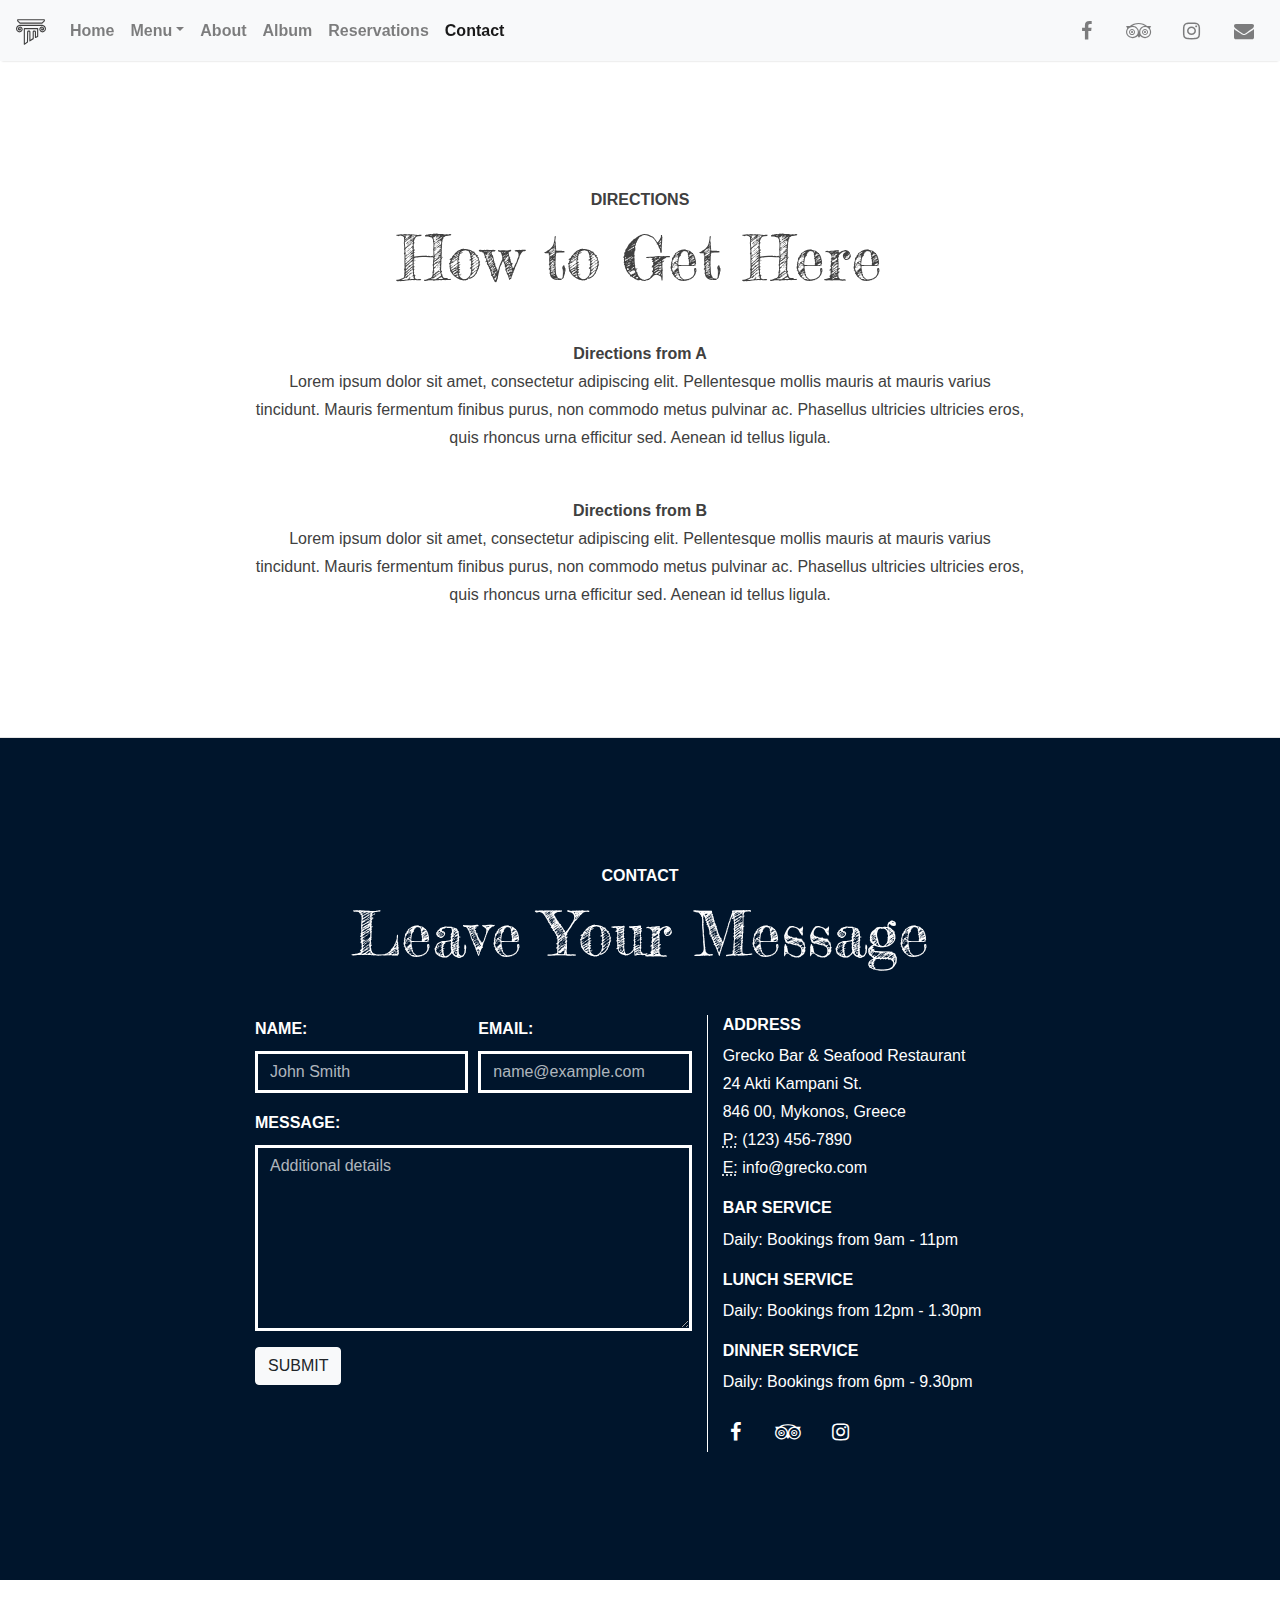
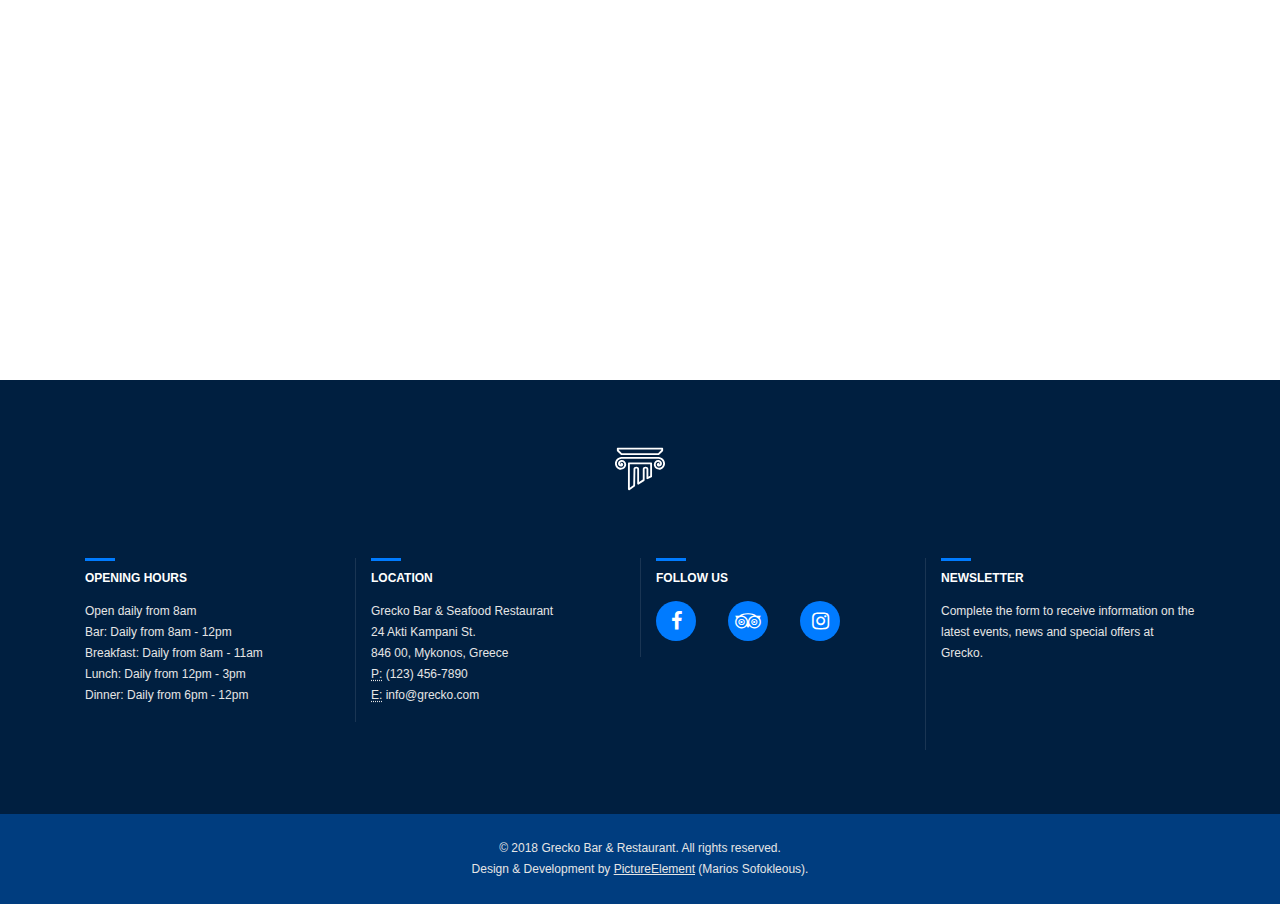
==== docs/pages/contact.html @ eccb52d0 "Sundar | UI" ====
<!doctype html><html lang="en"><head><meta charset="utf-8"><meta name="viewport" content="width=device-width,initial-scale=1,shrink-to-fit=no"><title>Grecko Bar &amp; Restaurant | Free Bootstrap Website Template</title><link rel="manifest" href="../manifest.json"><style>@charset "UTF-8";.animated{-webkit-animation-duration:1s;animation-duration:1s;-webkit-animation-fill-mode:both;animation-fill-mode:both}@-webkit-keyframes pulse{from{-webkit-transform:scale3d(1,1,1);transform:scale3d(1,1,1)}50%{-webkit-transform:scale3d(1.05,1.05,1.05);transform:scale3d(1.05,1.05,1.05)}to{-webkit-transform:scale3d(1,1,1);transform:scale3d(1,1,1)}}@keyframes pulse{from{-webkit-transform:scale3d(1,1,1);transform:scale3d(1,1,1)}50%{-webkit-transform:scale3d(1.05,1.05,1.05);transform:scale3d(1.05,1.05,1.05)}to{-webkit-transform:scale3d(1,1,1);transform:scale3d(1,1,1)}}.pulse{-webkit-animation-name:pulse;animation-name:pulse}:root{--blue:#007bff;--indigo:#6610f2;--purple:#6f42c1;--pink:#e83e8c;--red:#dc3545;--orange:#fd7e14;--yellow:#ffc107;--green:#28a745;--teal:#20c997;--cyan:#17a2b8;--white:#fff;--gray:#6c757d;--gray-dark:#343a40;--primary:#007bff;--secondary:#6c757d;--success:#28a745;--info:#17a2b8;--warning:#ffc107;--danger:#dc3545;--light:#f8f9fa;--dark:#343a40;--breakpoint-xs:0;--breakpoint-sm:576px;--breakpoint-md:768px;--breakpoint-lg:992px;--breakpoint-xl:1200px;--font-family-sans-serif:-apple-system,BlinkMacSystemFont,"Segoe UI",Roboto,"Helvetica Neue",Arial,sans-serif,"Apple Color Emoji","Segoe UI Emoji","Segoe UI Symbol";--font-family-monospace:SFMono-Regular,Menlo,Monaco,Consolas,"Liberation Mono","Courier New",monospace}*,::after,::before{box-sizing:border-box}html{font-family:sans-serif;line-height:1.15;-webkit-text-size-adjust:100%;-ms-text-size-adjust:100%;-ms-overflow-style:scrollbar}header,main,nav{display:block}body{margin:0;font-family:-apple-system,BlinkMacSystemFont,"Segoe UI",Roboto,"Helvetica Neue",Arial,sans-serif,"Apple Color Emoji","Segoe UI Emoji","Segoe UI Symbol";font-size:1rem;font-weight:400;line-height:1.5;color:#212529;text-align:left;background-color:#fff}hr{box-sizing:content-box;height:0;overflow:visible}h1,h2,h6{margin-top:0;margin-bottom:.5rem}address{margin-bottom:1rem;font-style:normal;line-height:inherit}dl,ul{margin-top:0;margin-bottom:1rem}dt{font-weight:700}dd{margin-bottom:.5rem;margin-left:0}a{color:#007bff;text-decoration:none;background-color:transparent;-webkit-text-decoration-skip:objects}img{vertical-align:middle;border-style:none}label{display:inline-block;margin-bottom:.5rem}button{border-radius:0}button,input{margin:0;font-family:inherit;font-size:inherit;line-height:inherit}button,input{overflow:visible}button{text-transform:none}button,html [type=button]{-webkit-appearance:button}[type=button]::-moz-focus-inner,button::-moz-focus-inner{padding:0;border-style:none}::-webkit-file-upload-button{font:inherit;-webkit-appearance:button}h1,h2,h6{margin-bottom:.5rem;font-family:inherit;font-weight:500;line-height:1.2;color:inherit}h1{font-size:2.5rem}h2{font-size:2rem}h6{font-size:1rem}hr{margin-top:1rem;margin-bottom:1rem;border:0;border-top:1px solid rgba(0,0,0,.1)}.container{width:100%;padding-right:15px;padding-left:15px;margin-right:auto;margin-left:auto}@media (min-width:576px){.container{max-width:540px}}@media (min-width:768px){.container{max-width:720px}}@media (min-width:992px){.container{max-width:960px}}@media (min-width:1200px){.container{max-width:1140px}}.container-fluid{width:100%;padding-right:15px;padding-left:15px;margin-right:auto;margin-left:auto}.row{display:-webkit-box;display:-ms-flexbox;display:flex;-ms-flex-wrap:wrap;flex-wrap:wrap;margin-right:-15px;margin-left:-15px}.col-md-5,.col-md-6,.col-md-7{position:relative;width:100%;min-height:1px;padding-right:15px;padding-left:15px}@media (min-width:768px){.col-md-5{-webkit-box-flex:0;-ms-flex:0 0 41.666667%;flex:0 0 41.666667%;max-width:41.666667%}.col-md-6{-webkit-box-flex:0;-ms-flex:0 0 50%;flex:0 0 50%;max-width:50%}.col-md-7{-webkit-box-flex:0;-ms-flex:0 0 58.333333%;flex:0 0 58.333333%;max-width:58.333333%}}.form-control{display:block;width:100%;padding:.375rem .75rem;font-size:1rem;line-height:1.5;color:#495057;background-color:#fff;background-clip:padding-box;border:1px solid #ced4da;border-radius:.25rem}.form-control::-ms-expand{background-color:transparent;border:0}.form-control::-webkit-input-placeholder{color:#6c757d;opacity:1}.form-control::-moz-placeholder{color:#6c757d;opacity:1}.form-control:-ms-input-placeholder{color:#6c757d;opacity:1}.form-control::-ms-input-placeholder{color:#6c757d;opacity:1}.form-group{margin-bottom:1rem}.form-row{display:-webkit-box;display:-ms-flexbox;display:flex;-ms-flex-wrap:wrap;flex-wrap:wrap;margin-right:-5px;margin-left:-5px}.form-row>[class*=col-]{padding-right:5px;padding-left:5px}.collapse{display:none}.dropdown{position:relative}.dropdown-toggle::after{display:inline-block;width:0;height:0;margin-left:.255em;vertical-align:.255em;content:"";border-top:.3em solid;border-right:.3em solid transparent;border-bottom:0;border-left:.3em solid transparent}.dropdown-menu{position:absolute;top:100%;left:0;z-index:1000;display:none;float:left;min-width:10rem;padding:.5rem 0;margin:.125rem 0 0;font-size:1rem;color:#212529;text-align:left;list-style:none;background-color:#fff;background-clip:padding-box;border:1px solid rgba(0,0,0,.15);border-radius:.25rem}.dropdown-item{display:block;width:100%;padding:.25rem 1.5rem;clear:both;font-weight:400;color:#212529;text-align:inherit;white-space:nowrap;background-color:transparent;border:0}.nav-link{display:block;padding:.5rem 1rem}.navbar{position:relative;display:-webkit-box;display:-ms-flexbox;display:flex;-ms-flex-wrap:wrap;flex-wrap:wrap;-webkit-box-align:center;-ms-flex-align:center;align-items:center;-webkit-box-pack:justify;-ms-flex-pack:justify;justify-content:space-between;padding:.5rem 1rem}.navbar-brand{display:inline-block;padding-top:.3125rem;padding-bottom:.3125rem;margin-right:1rem;font-size:1.25rem;line-height:inherit;white-space:nowrap}.navbar-nav{display:-webkit-box;display:-ms-flexbox;display:flex;-webkit-box-orient:vertical;-webkit-box-direction:normal;-ms-flex-direction:column;flex-direction:column;padding-left:0;margin-bottom:0;list-style:none}.navbar-nav .nav-link{padding-right:0;padding-left:0}.navbar-nav .dropdown-menu{position:static;float:none}.navbar-collapse{-ms-flex-preferred-size:100%;flex-basis:100%;-webkit-box-flex:1;-ms-flex-positive:1;flex-grow:1;-webkit-box-align:center;-ms-flex-align:center;align-items:center}.navbar-toggler{padding:.25rem .75rem;font-size:1.25rem;line-height:1;background-color:transparent;border:1px solid transparent;border-radius:.25rem}.navbar-toggler-icon{display:inline-block;width:1.5em;height:1.5em;vertical-align:middle;content:"";background:no-repeat center center;background-size:100% 100%}@media (min-width:992px){.navbar-expand-lg{-webkit-box-orient:horizontal;-webkit-box-direction:normal;-ms-flex-flow:row nowrap;flex-flow:row nowrap;-webkit-box-pack:start;-ms-flex-pack:start;justify-content:flex-start}.navbar-expand-lg .navbar-nav{-webkit-box-orient:horizontal;-webkit-box-direction:normal;-ms-flex-direction:row;flex-direction:row}.navbar-expand-lg .navbar-nav .dropdown-menu{position:absolute}.navbar-expand-lg .navbar-nav .nav-link{padding-right:.5rem;padding-left:.5rem}.navbar-expand-lg .navbar-collapse{display:-webkit-box!important;display:-ms-flexbox!important;display:flex!important;-ms-flex-preferred-size:auto;flex-basis:auto}.navbar-expand-lg .navbar-toggler{display:none}}.navbar-light .navbar-brand{color:rgba(0,0,0,.9)}.navbar-light .navbar-nav .nav-link{color:rgba(0,0,0,.5)}.navbar-light .navbar-nav .active>.nav-link{color:rgba(0,0,0,.9)}.navbar-light .navbar-toggler{color:rgba(0,0,0,.5);border-color:rgba(0,0,0,.1)}.navbar-light .navbar-toggler-icon{background-image:url("data:image/svg+xml;charset=utf8,%3Csvg viewBox='0 0 30 30' xmlns='http://www.w3.org/2000/svg'%3E%3Cpath stroke='rgba(0, 0, 0, 0.5)' stroke-width='2' stroke-linecap='round' stroke-miterlimit='10' d='M4 7h22M4 15h22M4 23h22'/%3E%3C/svg%3E")}.bg-light{background-color:#f8f9fa!important}.fixed-top{position:fixed;top:0;right:0;left:0;z-index:1030}.sr-only{position:absolute;width:1px;height:1px;padding:0;overflow:hidden;clip:rect(0,0,0,0);white-space:nowrap;-webkit-clip-path:inset(50%);clip-path:inset(50%);border:0}.mb-0{margin-bottom:0!important}.mr-2{margin-right:.5rem!important}.ml-auto{margin-left:auto!important}.text-center{text-align:center!important}@media (min-width:992px){.text-lg-left{text-align:left!important}}html{font-size:1rem}body{font-size:1rem;color:#404040;line-height:1.75;font-family:-apple-system,BlinkMacSystemFont,"Segoe UI",Roboto,Oxygen-Sans,Ubuntu,Cantarell,"Helvetica Neue",sans-serif;font-weight:400;padding-top:62px}label{font-weight:700}input{border-radius:0!important}a{color:inherit}.back-to-top{display:none;position:fixed;z-index:1;bottom:0;right:0;margin:0 auto;width:40px;height:40px;background-color:#007bff;opacity:.5;text-align:center;line-height:40px}.back-to-top i{color:#fff;font-size:20px}.special-title-1{margin-bottom:.8rem;font-size:1rem;font-weight:700}.special-title-2{font-family:'Fredericka the Great',cursive;margin-bottom:2.8rem;font-size:2.8rem}.navbar{box-shadow:0 2px 2px -2px rgba(0,0,0,.2)}.dropdown-item,.nav-link{font-weight:700}.dark-overlay::after{content:' ';width:100%;height:100%;background:#000;opacity:.3;position:absolute;left:0;top:0}.nav-social{display:inline-block;width:40px;height:40px;line-height:43px}.nav-social i{font-size:20px;color:rgba(0,0,0,.5)}.contact-directions{text-align:center;padding-top:8rem;padding-bottom:8rem;max-width:50em}.contact-directions>dl>dt:nth-child(3){margin-top:2.8rem}.contact-horizontal-rule{margin-top:0;margin-bottom:0}.contact-information-wrapper{overflow:hidden;position:relative;background-color:#001f40}.contact-information-wrapper-bg{position:absolute;top:0;left:0;min-width:100%;object-fit:cover;height:100%}.contact-information{position:relative;z-index:1;color:#fff;max-width:50em;margin-top:0;padding-top:8rem;padding-bottom:8rem}.contact-form label{color:#fff}.contact-form input{background:0 0!important;border:3px solid #fff!important;color:rgba(255,255,255,1)}.contact-details{border:none;margin-top:2.8rem}.contact-details h6{font-weight:700}.navbar-brand.animated{animation-duration:2s;animation-iteration-count:infinite}@media (min-width:768px){.contact-details{margin-top:0}.contact-details{border-left:1px solid rgba(255,255,255,1)}.special-title-2{font-size:3.8rem}}</style><link rel="preload" href="https://cdnjs.cloudflare.com/ajax/libs/font-awesome/4.7.0/css/font-awesome.min.css" as="style" onload="this.onload=null;this.rel='stylesheet'"><noscript><link rel="stylesheet" href="https://cdnjs.cloudflare.com/ajax/libs/font-awesome/4.7.0/css/font-awesome.min.css"></noscript><link href="https://fonts.googleapis.com/css?family=Fredericka+the+Great" rel="preload" as="style" onload="this.onload=null;this.rel='stylesheet'"><noscript><link href="https://fonts.googleapis.com/css?family=Fredericka+the+Great" rel="stylesheet"></noscript><link rel="preload" href="../css/purestyles.css" as="style" onload="this.onload=null;this.rel='stylesheet'"><noscript><link rel="stylesheet" href="../css/purestyles.css"></noscript><script>!function(n){"use strict";n.loadCSS||(n.loadCSS=function(){});var o=loadCSS.relpreload={};if(o.support=function(){var e;try{e=n.document.createElement("link").relList.supports("preload")}catch(t){e=!1}return function(){return e}}(),o.bindMediaToggle=function(t){var e=t.media||"all";function a(){t.media=e}t.addEventListener?t.addEventListener("load",a):t.attachEvent&&t.attachEvent("onload",a),setTimeout(function(){t.rel="stylesheet",t.media="only x"}),setTimeout(a,3e3)},o.poly=function(){if(!o.support())for(var t=n.document.getElementsByTagName("link"),e=0;e<t.length;e++){var a=t[e];"preload"!==a.rel||"style"!==a.getAttribute("as")||a.getAttribute("data-loadcss")||(a.setAttribute("data-loadcss",!0),o.bindMediaToggle(a))}},!o.support()){o.poly();var t=n.setInterval(o.poly,500);n.addEventListener?n.addEventListener("load",function(){o.poly(),n.clearInterval(t)}):n.attachEvent&&n.attachEvent("onload",function(){o.poly(),n.clearInterval(t)})}"undefined"!=typeof exports?exports.loadCSS=loadCSS:n.loadCSS=loadCSS}("undefined"!=typeof global?global:this);</script></head><body id="top"><header><nav class="navbar navbar-expand-lg navbar-light bg-light fixed-top"><a class="navbar-brand animated pulse" href="../index.html"><img src="../media/brand/logo-dark.svg" width="30" height="30" alt="Logo"> </a><button class="navbar-toggler" type="button" data-toggle="collapse" data-target="#navbarNav" aria-controls="navbarNav" aria-expanded="false" aria-label="Toggle navigation"><span class="navbar-toggler-icon"></span></button><div class="collapse navbar-collapse text-center" id="navbarNav"><ul class="navbar-nav"><li class="nav-item"><a class="nav-link" href="../index.html">Home <span class="sr-only">(current)</span></a></li><li class="nav-item dropdown"><a class="nav-link dropdown-toggle" href="food.html" id="navbarDropdown" role="button" data-toggle="dropdown" aria-haspopup="true" aria-expanded="false">Menu</a><div class="dropdown-menu text-center text-lg-left" aria-labelledby="navbarDropdown"><a class="dropdown-item" href="food.html">Food</a> <a class="dropdown-item" href="desserts.html">Desserts</a> <a class="dropdown-item" href="drinks.html">Drinks</a></div></li><li class="nav-item"><a class="nav-link" href="about.html">About</a></li><li class="nav-item"><a class="nav-link" href="album.html">Album</a></li><li class="nav-item"><a class="nav-link" href="reservations.html">Reservations</a></li><li class="nav-item active"><a class="nav-link" href="contact.html">Contact</a></li></ul><div class="ml-auto"><a class="nav-social mr-2" href="https://github.com/PictureElement"><i class="fa fa-facebook" aria-hidden="true"></i></a> <a class="nav-social mr-2" href="https://github.com/PictureElement"><i class="fa fa-tripadvisor" aria-hidden="true"></i></a> <a class="nav-social mr-2" href="https://github.com/PictureElement"><i class="fa fa-instagram" aria-hidden="true"></i></a> <a class="nav-social" href="https://github.com/PictureElement"><i class="fa fa-envelope" aria-hidden="true"></i></a></div></div></nav></header><main><div class="contact-directions container"><h1 id="title-1-directions" class="special-title-1">DIRECTIONS</h1><h2 id="title-2-directions" class="special-title-2">How to Get Here</h2><dl id="description" class="mb-0"><dt>Directions from A</dt><dd class="mb-0">Lorem ipsum dolor sit amet, consectetur adipiscing elit. Pellentesque mollis mauris at mauris varius tincidunt. Mauris fermentum finibus purus, non commodo metus pulvinar ac. Phasellus ultricies ultricies eros, quis rhoncus urna efficitur sed. Aenean id tellus ligula.</dd><dt>Directions from B</dt><dd class="mb-0">Lorem ipsum dolor sit amet, consectetur adipiscing elit. Pellentesque mollis mauris at mauris varius tincidunt. Mauris fermentum finibus purus, non commodo metus pulvinar ac. Phasellus ultricies ultricies eros, quis rhoncus urna efficitur sed. Aenean id tellus ligula.</dd></dl></div><hr class="contact-horizontal-rule"><div class="container-fluid contact-information-wrapper dark-overlay"><img sizes="(max-width: 2560px) 100vw, 2560px" srcset="https://res.cloudinary.com/pictureelement/image/upload/q_auto,f_auto,c_scale,w_320/v1535898673/website-template-3/cover-wooden-texture.jpg 320w, https://res.cloudinary.com/pictureelement/image/upload/q_auto,f_auto,c_scale,w_541/v1535898673/website-template-3/cover-wooden-texture.jpg 541w, https://res.cloudinary.com/pictureelement/image/upload/q_auto,f_auto,c_scale,w_700/v1535898673/website-template-3/cover-wooden-texture.jpg 700w, https://res.cloudinary.com/pictureelement/image/upload/q_auto,f_auto,c_scale,w_833/v1535898673/website-template-3/cover-wooden-texture.jpg 833w, https://res.cloudinary.com/pictureelement/image/upload/q_auto,f_auto,c_scale,w_940/v1535898673/website-template-3/cover-wooden-texture.jpg 940w, https://res.cloudinary.com/pictureelement/image/upload/q_auto,f_auto,c_scale,w_1036/v1535898673/website-template-3/cover-wooden-texture.jpg 1036w, https://res.cloudinary.com/pictureelement/image/upload/q_auto,f_auto,c_scale,w_1115/v1535898673/website-template-3/cover-wooden-texture.jpg 1115w, https://res.cloudinary.com/pictureelement/image/upload/q_auto,f_auto,c_scale,w_1194/v1535898673/website-template-3/cover-wooden-texture.jpg 1194w, https://res.cloudinary.com/pictureelement/image/upload/q_auto,f_auto,c_scale,w_1273/v1535898673/website-template-3/cover-wooden-texture.jpg 1273w, https://res.cloudinary.com/pictureelement/image/upload/q_auto,f_auto,c_scale,w_1340/v1535898673/website-template-3/cover-wooden-texture.jpg 1340w, https://res.cloudinary.com/pictureelement/image/upload/q_auto,f_auto,c_scale,w_1408/v1535898673/website-template-3/cover-wooden-texture.jpg 1408w, https://res.cloudinary.com/pictureelement/image/upload/q_auto,f_auto,c_scale,w_1473/v1535898673/website-template-3/cover-wooden-texture.jpg 1473w, https://res.cloudinary.com/pictureelement/image/upload/q_auto,f_auto,c_scale,w_1534/v1535898673/website-template-3/cover-wooden-texture.jpg 1534w, https://res.cloudinary.com/pictureelement/image/upload/q_auto,f_auto,c_scale,w_1594/v1535898673/website-template-3/cover-wooden-texture.jpg 1594w, https://res.cloudinary.com/pictureelement/image/upload/q_auto,f_auto,c_scale,w_1647/v1535898673/website-template-3/cover-wooden-texture.jpg 1647w, https://res.cloudinary.com/pictureelement/image/upload/q_auto,f_auto,c_scale,w_1708/v1535898673/website-template-3/cover-wooden-texture.jpg 1708w, https://res.cloudinary.com/pictureelement/image/upload/q_auto,f_auto,c_scale,w_1762/v1535898673/website-template-3/cover-wooden-texture.jpg 1762w, https://res.cloudinary.com/pictureelement/image/upload/q_auto,f_auto,c_scale,w_1812/v1535898673/website-template-3/cover-wooden-texture.jpg 1812w, https://res.cloudinary.com/pictureelement/image/upload/q_auto,f_auto,c_scale,w_1863/v1535898673/website-template-3/cover-wooden-texture.jpg 1863w, https://res.cloudinary.com/pictureelement/image/upload/q_auto,f_auto,c_scale,w_1913/v1535898673/website-template-3/cover-wooden-texture.jpg 1913w, https://res.cloudinary.com/pictureelement/image/upload/q_auto,f_auto,c_scale,w_1963/v1535898673/website-template-3/cover-wooden-texture.jpg 1963w, https://res.cloudinary.com/pictureelement/image/upload/q_auto,f_auto,c_scale,w_2011/v1535898673/website-template-3/cover-wooden-texture.jpg 2011w, https://res.cloudinary.com/pictureelement/image/upload/q_auto,f_auto,c_scale,w_2060/v1535898673/website-template-3/cover-wooden-texture.jpg 2060w, https://res.cloudinary.com/pictureelement/image/upload/q_auto,f_auto,c_scale,w_2111/v1535898673/website-template-3/cover-wooden-texture.jpg 2111w, https://res.cloudinary.com/pictureelement/image/upload/q_auto,f_auto,c_scale,w_2156/v1535898673/website-template-3/cover-wooden-texture.jpg 2156w, https://res.cloudinary.com/pictureelement/image/upload/q_auto,f_auto,c_scale,w_2199/v1535898673/website-template-3/cover-wooden-texture.jpg 2199w, https://res.cloudinary.com/pictureelement/image/upload/q_auto,f_auto,c_scale,w_2240/v1535898673/website-template-3/cover-wooden-texture.jpg 2240w, https://res.cloudinary.com/pictureelement/image/upload/q_auto,f_auto,c_scale,w_2282/v1535898673/website-template-3/cover-wooden-texture.jpg 2282w, https://res.cloudinary.com/pictureelement/image/upload/q_auto,f_auto,c_scale,w_2330/v1535898673/website-template-3/cover-wooden-texture.jpg 2330w, https://res.cloudinary.com/pictureelement/image/upload/q_auto,f_auto,c_scale,w_2373/v1535898673/website-template-3/cover-wooden-texture.jpg 2373w, https://res.cloudinary.com/pictureelement/image/upload/q_auto,f_auto,c_scale,w_2420/v1535898673/website-template-3/cover-wooden-texture.jpg 2420w, https://res.cloudinary.com/pictureelement/image/upload/q_auto,f_auto,c_scale,w_2465/v1535898673/website-template-3/cover-wooden-texture.jpg 2465w, https://res.cloudinary.com/pictureelement/image/upload/q_auto,f_auto,c_scale,w_2504/v1535898673/website-template-3/cover-wooden-texture.jpg 2504w, https://res.cloudinary.com/pictureelement/image/upload/q_auto,f_auto,c_scale,w_2550/v1535898673/website-template-3/cover-wooden-texture.jpg 2550w, https://res.cloudinary.com/pictureelement/image/upload/q_auto,f_auto,c_scale,w_2557/v1535898673/website-template-3/cover-wooden-texture.jpg 2557w, https://res.cloudinary.com/pictureelement/image/upload/q_auto,f_auto,c_scale,w_2560/v1535898673/website-template-3/cover-wooden-texture.jpg 2560w" src="https://res.cloudinary.com/pictureelement/image/upload/q_auto,f_auto,c_scale,w_2560/v1535898673/website-template-3/cover-wooden-texture.jpg" alt="" class="contact-information-wrapper-bg"><div class="contact-information container"><h1 class="special-title-1 text-center">CONTACT</h1><h2 class="special-title-2 text-center">Leave Your Message</h2><div class="row"><div class="col-md-7 contact-form"><form><div class="form-row"><div class="form-group col-md-6"><label for="inputName">NAME:</label> <input type="text" class="form-control" id="inputName" placeholder="John Smith"></div><div class="form-group col-md-6"><label for="inputEmail">EMAIL:</label> <input type="email" class="form-control" id="inputEmail" placeholder="name@example.com"></div></div><div class="form-group"><label for="inputTextarea">MESSAGE:</label> <textarea class="form-control" id="inputTextarea" rows="7" placeholder="Additional details"></textarea></div><button type="submit" class="btn btn-light">SUBMIT</button></form></div><div class="contact-details col-md-5"><div class="address"><h6>ADDRESS</h6><address>Grecko Bar &amp; Seafood Restaurant<br>24 Akti Kampani St.<br>846 00, Mykonos, Greece<br><abbr title="Phone">P:</abbr> (123) 456-7890<br><abbr title="Email">E:</abbr> info@grecko.com</address></div><div class="opening-hours"><h6>BAR SERVICE</h6><p>Daily: Bookings from 9am - 11pm</p><h6>LUNCH SERVICE</h6><p>Daily: Bookings from 12pm - 1.30pm</p><h6>DINNER SERVICE</h6><p>Daily: Bookings from 6pm - 9.30pm</p></div><div class="connect"><a class="contact-social mr-2" href="https://github.com/PictureElement" aria-label="facebook"><i class="fa fa-fw fa-facebook" aria-hidden="true"></i></a> <a class="contact-social mr-2" href="https://github.com/PictureElement" aria-label="tripadvisor"><i class="fa fa-fw fa-tripadvisor" aria-hidden="true"></i></a> <a class="contact-social" href="https://github.com/PictureElement" aria-label="instagram"><i class="fa fa-fw fa-instagram" aria-hidden="true"></i></a></div></div></div></div></div><div id="googleMapContainer" class="homepage-google-map"><iframe title="Our location on Google My Maps" class="google-map" src="https://www.google.com/maps/d/embed?mid=1YihUagJV98aTSoPRpalSyqRjTVhaFv5E&hl=en"></iframe></div></main><footer class="page-footer"><div class="container"><a class="navbar-brand animated pulse d-block text-center m-0 p-0" href="#"><img src="../media/brand/logo-light.svg" width="50" height="50" alt="Logo"></a><div class="row"><div class="col-md-3"><h5 class="page-footer-title">OPENING HOURS</h5><p class="mb-0">Open daily from 8am</p><p class="mb-0">Bar: Daily from 8am - 12pm</p><p class="mb-0">Breakfast: Daily from 8am - 11am</p><p class="mb-0">Lunch: Daily from 12pm - 3pm</p><p>Dinner: Daily from 6pm - 12pm</p></div><div class="col-md-3 h-100 border-left-custom"><h5 class="page-footer-title mt-3 mt-md-0">LOCATION</h5><address>Grecko Bar &amp; Seafood Restaurant<br>24 Akti Kampani St.<br>846 00, Mykonos, Greece<br><abbr title="Phone">P:</abbr> (123) 456-7890<br><abbr title="Email">E:</abbr> info@grecko.com</address></div><div class="col-md-3 h-100 border-left-custom"><h5 class="page-footer-title mt-3 mt-md-0">FOLLOW US</h5><div class="mb-3"><a class="footer-social" href="https://github.com/PictureElement" aria-label="facebook"><i class="fa fa-facebook" aria-hidden="true"></i></a> <a class="footer-social" href="https://github.com/PictureElement" aria-label="tripadvisor"><i class="fa fa-tripadvisor" aria-hidden="true"></i></a> <a class="footer-social" href="https://github.com/PictureElement" aria-label="instagram"><i class="fa fa-instagram" aria-hidden="true"></i></a></div></div><div class="col-md-3 h-100 border-left-custom"><h5 class="page-footer-title mt-3 mt-md-0">NEWSLETTER</h5><p>Complete the form to receive information on the latest events, news and special offers at Grecko.</p><form id="newsletter-form"><label class="sr-only" for="formEmail">Email</label> <input type="email" class="form-control form-control-sm rounded" id="formEmail" placeholder="name@example.com"> <button type="submit" class="btn btn-sm btn-outline-light btn-block mt-2">Subscribe</button></form></div></div></div><div class="page-footer-copyright container-fluid text-center">© 2018 Grecko Bar &amp; Restaurant. All rights reserved.<br>Design &amp; Development by <a href="https://pictureelement.github.io/portfolio-2/">PictureElement</a> (Marios Sofokleous).</div></footer><a id="back-to-top" class="back-to-top smooth-scroll" href="#top"><i class="fa fa-long-arrow-up" aria-hidden="true"></i></a><script src="https://code.jquery.com/jquery-3.3.1.min.js" integrity="sha256-FgpCb/KJQlLNfOu91ta32o/NMZxltwRo8QtmkMRdAu8=" crossorigin="anonymous"></script><script src="https://maxcdn.bootstrapcdn.com/bootstrap/4.0.0/js/bootstrap.min.js" integrity="sha384-JZR6Spejh4U02d8jOt6vLEHfe/JQGiRRSQQxSfFWpi1MquVdAyjUar5+76PVCmYl" crossorigin="anonymous"></script><script src="../js/site.js"></script><script src="../js/contact-animations.js"></script></body></html>
---- docs/css/purestyles.css ----
@charset "UTF-8";/*!
 * animate.css -http://daneden.me/animate
 * Version - 3.5.1
 * Licensed under the MIT license - http://opensource.org/licenses/MIT
 *
 * Copyright (c) 2016 Daniel Eden
 */.animated{-webkit-animation-duration:1s;animation-duration:1s;-webkit-animation-fill-mode:both;animation-fill-mode:both}@-webkit-keyframes bounce{20%,53%,80%,from,to{-webkit-animation-timing-function:cubic-bezier(.215,.61,.355,1);animation-timing-function:cubic-bezier(.215,.61,.355,1);-webkit-transform:translate3d(0,0,0);transform:translate3d(0,0,0)}40%,43%{-webkit-animation-timing-function:cubic-bezier(.755,.050,.855,.060);animation-timing-function:cubic-bezier(.755,.050,.855,.060);-webkit-transform:translate3d(0,-30px,0);transform:translate3d(0,-30px,0)}70%{-webkit-animation-timing-function:cubic-bezier(.755,.050,.855,.060);animation-timing-function:cubic-bezier(.755,.050,.855,.060);-webkit-transform:translate3d(0,-15px,0);transform:translate3d(0,-15px,0)}90%{-webkit-transform:translate3d(0,-4px,0);transform:translate3d(0,-4px,0)}}@keyframes bounce{20%,53%,80%,from,to{-webkit-animation-timing-function:cubic-bezier(.215,.61,.355,1);animation-timing-function:cubic-bezier(.215,.61,.355,1);-webkit-transform:translate3d(0,0,0);transform:translate3d(0,0,0)}40%,43%{-webkit-animation-timing-function:cubic-bezier(.755,.050,.855,.060);animation-timing-function:cubic-bezier(.755,.050,.855,.060);-webkit-transform:translate3d(0,-30px,0);transform:translate3d(0,-30px,0)}70%{-webkit-animation-timing-function:cubic-bezier(.755,.050,.855,.060);animation-timing-function:cubic-bezier(.755,.050,.855,.060);-webkit-transform:translate3d(0,-15px,0);transform:translate3d(0,-15px,0)}90%{-webkit-transform:translate3d(0,-4px,0);transform:translate3d(0,-4px,0)}}.bounce{-webkit-animation-name:bounce;animation-name:bounce;-webkit-transform-origin:center bottom;transform-origin:center bottom}@-webkit-keyframes flash{50%,from,to{opacity:1}25%,75%{opacity:0}}@keyframes flash{50%,from,to{opacity:1}25%,75%{opacity:0}}@-webkit-keyframes pulse{from{-webkit-transform:scale3d(1,1,1);transform:scale3d(1,1,1)}50%{-webkit-transform:scale3d(1.05,1.05,1.05);transform:scale3d(1.05,1.05,1.05)}to{-webkit-transform:scale3d(1,1,1);transform:scale3d(1,1,1)}}@keyframes pulse{from{-webkit-transform:scale3d(1,1,1);transform:scale3d(1,1,1)}50%{-webkit-transform:scale3d(1.05,1.05,1.05);transform:scale3d(1.05,1.05,1.05)}to{-webkit-transform:scale3d(1,1,1);transform:scale3d(1,1,1)}}.pulse{-webkit-animation-name:pulse;animation-name:pulse}@-webkit-keyframes rubberBand{from{-webkit-transform:scale3d(1,1,1);transform:scale3d(1,1,1)}30%{-webkit-transform:scale3d(1.25,.75,1);transform:scale3d(1.25,.75,1)}40%{-webkit-transform:scale3d(.75,1.25,1);transform:scale3d(.75,1.25,1)}50%{-webkit-transform:scale3d(1.15,.85,1);transform:scale3d(1.15,.85,1)}65%{-webkit-transform:scale3d(.95,1.05,1);transform:scale3d(.95,1.05,1)}75%{-webkit-transform:scale3d(1.05,.95,1);transform:scale3d(1.05,.95,1)}to{-webkit-transform:scale3d(1,1,1);transform:scale3d(1,1,1)}}@keyframes rubberBand{from{-webkit-transform:scale3d(1,1,1);transform:scale3d(1,1,1)}30%{-webkit-transform:scale3d(1.25,.75,1);transform:scale3d(1.25,.75,1)}40%{-webkit-transform:scale3d(.75,1.25,1);transform:scale3d(.75,1.25,1)}50%{-webkit-transform:scale3d(1.15,.85,1);transform:scale3d(1.15,.85,1)}65%{-webkit-transform:scale3d(.95,1.05,1);transform:scale3d(.95,1.05,1)}75%{-webkit-transform:scale3d(1.05,.95,1);transform:scale3d(1.05,.95,1)}to{-webkit-transform:scale3d(1,1,1);transform:scale3d(1,1,1)}}@-webkit-keyframes shake{from,to{-webkit-transform:translate3d(0,0,0);transform:translate3d(0,0,0)}10%,30%,50%,70%,90%{-webkit-transform:translate3d(-10px,0,0);transform:translate3d(-10px,0,0)}20%,40%,60%,80%{-webkit-transform:translate3d(10px,0,0);transform:translate3d(10px,0,0)}}@keyframes shake{from,to{-webkit-transform:translate3d(0,0,0);transform:translate3d(0,0,0)}10%,30%,50%,70%,90%{-webkit-transform:translate3d(-10px,0,0);transform:translate3d(-10px,0,0)}20%,40%,60%,80%{-webkit-transform:translate3d(10px,0,0);transform:translate3d(10px,0,0)}}@-webkit-keyframes headShake{0%{-webkit-transform:translateX(0);transform:translateX(0)}6.5%{-webkit-transform:translateX(-6px) rotateY(-9deg);transform:translateX(-6px) rotateY(-9deg)}18.5%{-webkit-transform:translateX(5px) rotateY(7deg);transform:translateX(5px) rotateY(7deg)}31.5%{-webkit-transform:translateX(-3px) rotateY(-5deg);transform:translateX(-3px) rotateY(-5deg)}43.5%{-webkit-transform:translateX(2px) rotateY(3deg);transform:translateX(2px) rotateY(3deg)}50%{-webkit-transform:translateX(0);transform:translateX(0)}}@keyframes headShake{0%{-webkit-transform:translateX(0);transform:translateX(0)}6.5%{-webkit-transform:translateX(-6px) rotateY(-9deg);transform:translateX(-6px) rotateY(-9deg)}18.5%{-webkit-transform:translateX(5px) rotateY(7deg);transform:translateX(5px) rotateY(7deg)}31.5%{-webkit-transform:translateX(-3px) rotateY(-5deg);transform:translateX(-3px) rotateY(-5deg)}43.5%{-webkit-transform:translateX(2px) rotateY(3deg);transform:translateX(2px) rotateY(3deg)}50%{-webkit-transform:translateX(0);transform:translateX(0)}}@-webkit-keyframes swing{20%{-webkit-transform:rotate3d(0,0,1,15deg);transform:rotate3d(0,0,1,15deg)}40%{-webkit-transform:rotate3d(0,0,1,-10deg);transform:rotate3d(0,0,1,-10deg)}60%{-webkit-transform:rotate3d(0,0,1,5deg);transform:rotate3d(0,0,1,5deg)}80%{-webkit-transform:rotate3d(0,0,1,-5deg);transform:rotate3d(0,0,1,-5deg)}to{-webkit-transform:rotate3d(0,0,1,0deg);transform:rotate3d(0,0,1,0deg)}}@keyframes swing{20%{-webkit-transform:rotate3d(0,0,1,15deg);transform:rotate3d(0,0,1,15deg)}40%{-webkit-transform:rotate3d(0,0,1,-10deg);transform:rotate3d(0,0,1,-10deg)}60%{-webkit-transform:rotate3d(0,0,1,5deg);transform:rotate3d(0,0,1,5deg)}80%{-webkit-transform:rotate3d(0,0,1,-5deg);transform:rotate3d(0,0,1,-5deg)}to{-webkit-transform:rotate3d(0,0,1,0deg);transform:rotate3d(0,0,1,0deg)}}@-webkit-keyframes tada{from{-webkit-transform:scale3d(1,1,1);transform:scale3d(1,1,1)}10%,20%{-webkit-transform:scale3d(.9,.9,.9) rotate3d(0,0,1,-3deg);transform:scale3d(.9,.9,.9) rotate3d(0,0,1,-3deg)}30%,50%,70%,90%{-webkit-transform:scale3d(1.1,1.1,1.1) rotate3d(0,0,1,3deg);transform:scale3d(1.1,1.1,1.1) rotate3d(0,0,1,3deg)}40%,60%,80%{-webkit-transform:scale3d(1.1,1.1,1.1) rotate3d(0,0,1,-3deg);transform:scale3d(1.1,1.1,1.1) rotate3d(0,0,1,-3deg)}to{-webkit-transform:scale3d(1,1,1);transform:scale3d(1,1,1)}}@keyframes tada{from{-webkit-transform:scale3d(1,1,1);transform:scale3d(1,1,1)}10%,20%{-webkit-transform:scale3d(.9,.9,.9) rotate3d(0,0,1,-3deg);transform:scale3d(.9,.9,.9) rotate3d(0,0,1,-3deg)}30%,50%,70%,90%{-webkit-transform:scale3d(1.1,1.1,1.1) rotate3d(0,0,1,3deg);transform:scale3d(1.1,1.1,1.1) rotate3d(0,0,1,3deg)}40%,60%,80%{-webkit-transform:scale3d(1.1,1.1,1.1) rotate3d(0,0,1,-3deg);transform:scale3d(1.1,1.1,1.1) rotate3d(0,0,1,-3deg)}to{-webkit-transform:scale3d(1,1,1);transform:scale3d(1,1,1)}}@-webkit-keyframes wobble{from{-webkit-transform:none;transform:none}15%{-webkit-transform:translate3d(-25%,0,0) rotate3d(0,0,1,-5deg);transform:translate3d(-25%,0,0) rotate3d(0,0,1,-5deg)}30%{-webkit-transform:translate3d(20%,0,0) rotate3d(0,0,1,3deg);transform:translate3d(20%,0,0) rotate3d(0,0,1,3deg)}45%{-webkit-transform:translate3d(-15%,0,0) rotate3d(0,0,1,-3deg);transform:translate3d(-15%,0,0) rotate3d(0,0,1,-3deg)}60%{-webkit-transform:translate3d(10%,0,0) rotate3d(0,0,1,2deg);transform:translate3d(10%,0,0) rotate3d(0,0,1,2deg)}75%{-webkit-transform:translate3d(-5%,0,0) rotate3d(0,0,1,-1deg);transform:translate3d(-5%,0,0) rotate3d(0,0,1,-1deg)}to{-webkit-transform:none;transform:none}}@keyframes wobble{from{-webkit-transform:none;transform:none}15%{-webkit-transform:translate3d(-25%,0,0) rotate3d(0,0,1,-5deg);transform:translate3d(-25%,0,0) rotate3d(0,0,1,-5deg)}30%{-webkit-transform:translate3d(20%,0,0) rotate3d(0,0,1,3deg);transform:translate3d(20%,0,0) rotate3d(0,0,1,3deg)}45%{-webkit-transform:translate3d(-15%,0,0) rotate3d(0,0,1,-3deg);transform:translate3d(-15%,0,0) rotate3d(0,0,1,-3deg)}60%{-webkit-transform:translate3d(10%,0,0) rotate3d(0,0,1,2deg);transform:translate3d(10%,0,0) rotate3d(0,0,1,2deg)}75%{-webkit-transform:translate3d(-5%,0,0) rotate3d(0,0,1,-1deg);transform:translate3d(-5%,0,0) rotate3d(0,0,1,-1deg)}to{-webkit-transform:none;transform:none}}@-webkit-keyframes jello{11.1%,from,to{-webkit-transform:none;transform:none}22.2%{-webkit-transform:skewX(-12.5deg) skewY(-12.5deg);transform:skewX(-12.5deg) skewY(-12.5deg)}33.3%{-webkit-transform:skewX(6.25deg) skewY(6.25deg);transform:skewX(6.25deg) skewY(6.25deg)}44.4%{-webkit-transform:skewX(-3.125deg) skewY(-3.125deg);transform:skewX(-3.125deg) skewY(-3.125deg)}55.5%{-webkit-transform:skewX(1.5625deg) skewY(1.5625deg);transform:skewX(1.5625deg) skewY(1.5625deg)}66.6%{-webkit-transform:skewX(-.78125deg) skewY(-.78125deg);transform:skewX(-.78125deg) skewY(-.78125deg)}77.7%{-webkit-transform:skewX(.390625deg) skewY(.390625deg);transform:skewX(.390625deg) skewY(.390625deg)}88.8%{-webkit-transform:skewX(-.1953125deg) skewY(-.1953125deg);transform:skewX(-.1953125deg) skewY(-.1953125deg)}}@keyframes jello{11.1%,from,to{-webkit-transform:none;transform:none}22.2%{-webkit-transform:skewX(-12.5deg) skewY(-12.5deg);transform:skewX(-12.5deg) skewY(-12.5deg)}33.3%{-webkit-transform:skewX(6.25deg) skewY(6.25deg);transform:skewX(6.25deg) skewY(6.25deg)}44.4%{-webkit-transform:skewX(-3.125deg) skewY(-3.125deg);transform:skewX(-3.125deg) skewY(-3.125deg)}55.5%{-webkit-transform:skewX(1.5625deg) skewY(1.5625deg);transform:skewX(1.5625deg) skewY(1.5625deg)}66.6%{-webkit-transform:skewX(-.78125deg) skewY(-.78125deg);transform:skewX(-.78125deg) skewY(-.78125deg)}77.7%{-webkit-transform:skewX(.390625deg) skewY(.390625deg);transform:skewX(.390625deg) skewY(.390625deg)}88.8%{-webkit-transform:skewX(-.1953125deg) skewY(-.1953125deg);transform:skewX(-.1953125deg) skewY(-.1953125deg)}}@-webkit-keyframes bounceIn{20%,40%,60%,80%,from,to{-webkit-animation-timing-function:cubic-bezier(.215,.61,.355,1);animation-timing-function:cubic-bezier(.215,.61,.355,1)}0%{opacity:0;-webkit-transform:scale3d(.3,.3,.3);transform:scale3d(.3,.3,.3)}20%{-webkit-transform:scale3d(1.1,1.1,1.1);transform:scale3d(1.1,1.1,1.1)}40%{-webkit-transform:scale3d(.9,.9,.9);transform:scale3d(.9,.9,.9)}60%{opacity:1;-webkit-transform:scale3d(1.03,1.03,1.03);transform:scale3d(1.03,1.03,1.03)}80%{-webkit-transform:scale3d(.97,.97,.97);transform:scale3d(.97,.97,.97)}to{opacity:1;-webkit-transform:scale3d(1,1,1);transform:scale3d(1,1,1)}}@keyframes bounceIn{20%,40%,60%,80%,from,to{-webkit-animation-timing-function:cubic-bezier(.215,.61,.355,1);animation-timing-function:cubic-bezier(.215,.61,.355,1)}0%{opacity:0;-webkit-transform:scale3d(.3,.3,.3);transform:scale3d(.3,.3,.3)}20%{-webkit-transform:scale3d(1.1,1.1,1.1);transform:scale3d(1.1,1.1,1.1)}40%{-webkit-transform:scale3d(.9,.9,.9);transform:scale3d(.9,.9,.9)}60%{opacity:1;-webkit-transform:scale3d(1.03,1.03,1.03);transform:scale3d(1.03,1.03,1.03)}80%{-webkit-transform:scale3d(.97,.97,.97);transform:scale3d(.97,.97,.97)}to{opacity:1;-webkit-transform:scale3d(1,1,1);transform:scale3d(1,1,1)}}@-webkit-keyframes bounceInDown{60%,75%,90%,from,to{-webkit-animation-timing-function:cubic-bezier(.215,.61,.355,1);animation-timing-function:cubic-bezier(.215,.61,.355,1)}0%{opacity:0;-webkit-transform:translate3d(0,-3000px,0);transform:translate3d(0,-3000px,0)}60%{opacity:1;-webkit-transform:translate3d(0,25px,0);transform:translate3d(0,25px,0)}75%{-webkit-transform:translate3d(0,-10px,0);transform:translate3d(0,-10px,0)}90%{-webkit-transform:translate3d(0,5px,0);transform:translate3d(0,5px,0)}to{-webkit-transform:none;transform:none}}@keyframes bounceInDown{60%,75%,90%,from,to{-webkit-animation-timing-function:cubic-bezier(.215,.61,.355,1);animation-timing-function:cubic-bezier(.215,.61,.355,1)}0%{opacity:0;-webkit-transform:translate3d(0,-3000px,0);transform:translate3d(0,-3000px,0)}60%{opacity:1;-webkit-transform:translate3d(0,25px,0);transform:translate3d(0,25px,0)}75%{-webkit-transform:translate3d(0,-10px,0);transform:translate3d(0,-10px,0)}90%{-webkit-transform:translate3d(0,5px,0);transform:translate3d(0,5px,0)}to{-webkit-transform:none;transform:none}}@-webkit-keyframes bounceInLeft{60%,75%,90%,from,to{-webkit-animation-timing-function:cubic-bezier(.215,.61,.355,1);animation-timing-function:cubic-bezier(.215,.61,.355,1)}0%{opacity:0;-webkit-transform:translate3d(-3000px,0,0);transform:translate3d(-3000px,0,0)}60%{opacity:1;-webkit-transform:translate3d(25px,0,0);transform:translate3d(25px,0,0)}75%{-webkit-transform:translate3d(-10px,0,0);transform:translate3d(-10px,0,0)}90%{-webkit-transform:translate3d(5px,0,0);transform:translate3d(5px,0,0)}to{-webkit-transform:none;transform:none}}@keyframes bounceInLeft{60%,75%,90%,from,to{-webkit-animation-timing-function:cubic-bezier(.215,.61,.355,1);animation-timing-function:cubic-bezier(.215,.61,.355,1)}0%{opacity:0;-webkit-transform:translate3d(-3000px,0,0);transform:translate3d(-3000px,0,0)}60%{opacity:1;-webkit-transform:translate3d(25px,0,0);transform:translate3d(25px,0,0)}75%{-webkit-transform:translate3d(-10px,0,0);transform:translate3d(-10px,0,0)}90%{-webkit-transform:translate3d(5px,0,0);transform:translate3d(5px,0,0)}to{-webkit-transform:none;transform:none}}@-webkit-keyframes bounceInRight{60%,75%,90%,from,to{-webkit-animation-timing-function:cubic-bezier(.215,.61,.355,1);animation-timing-function:cubic-bezier(.215,.61,.355,1)}from{opacity:0;-webkit-transform:translate3d(3000px,0,0);transform:translate3d(3000px,0,0)}60%{opacity:1;-webkit-transform:translate3d(-25px,0,0);transform:translate3d(-25px,0,0)}75%{-webkit-transform:translate3d(10px,0,0);transform:translate3d(10px,0,0)}90%{-webkit-transform:translate3d(-5px,0,0);transform:translate3d(-5px,0,0)}to{-webkit-transform:none;transform:none}}@keyframes bounceInRight{60%,75%,90%,from,to{-webkit-animation-timing-function:cubic-bezier(.215,.61,.355,1);animation-timing-function:cubic-bezier(.215,.61,.355,1)}from{opacity:0;-webkit-transform:translate3d(3000px,0,0);transform:translate3d(3000px,0,0)}60%{opacity:1;-webkit-transform:translate3d(-25px,0,0);transform:translate3d(-25px,0,0)}75%{-webkit-transform:translate3d(10px,0,0);transform:translate3d(10px,0,0)}90%{-webkit-transform:translate3d(-5px,0,0);transform:translate3d(-5px,0,0)}to{-webkit-transform:none;transform:none}}@-webkit-keyframes bounceInUp{60%,75%,90%,from,to{-webkit-animation-timing-function:cubic-bezier(.215,.61,.355,1);animation-timing-function:cubic-bezier(.215,.61,.355,1)}from{opacity:0;-webkit-transform:translate3d(0,3000px,0);transform:translate3d(0,3000px,0)}60%{opacity:1;-webkit-transform:translate3d(0,-20px,0);transform:translate3d(0,-20px,0)}75%{-webkit-transform:translate3d(0,10px,0);transform:translate3d(0,10px,0)}90%{-webkit-transform:translate3d(0,-5px,0);transform:translate3d(0,-5px,0)}to{-webkit-transform:translate3d(0,0,0);transform:translate3d(0,0,0)}}@keyframes bounceInUp{60%,75%,90%,from,to{-webkit-animation-timing-function:cubic-bezier(.215,.61,.355,1);animation-timing-function:cubic-bezier(.215,.61,.355,1)}from{opacity:0;-webkit-transform:translate3d(0,3000px,0);transform:translate3d(0,3000px,0)}60%{opacity:1;-webkit-transform:translate3d(0,-20px,0);transform:translate3d(0,-20px,0)}75%{-webkit-transform:translate3d(0,10px,0);transform:translate3d(0,10px,0)}90%{-webkit-transform:translate3d(0,-5px,0);transform:translate3d(0,-5px,0)}to{-webkit-transform:translate3d(0,0,0);transform:translate3d(0,0,0)}}@-webkit-keyframes bounceOut{20%{-webkit-transform:scale3d(.9,.9,.9);transform:scale3d(.9,.9,.9)}50%,55%{opacity:1;-webkit-transform:scale3d(1.1,1.1,1.1);transform:scale3d(1.1,1.1,1.1)}to{opacity:0;-webkit-transform:scale3d(.3,.3,.3);transform:scale3d(.3,.3,.3)}}@keyframes bounceOut{20%{-webkit-transform:scale3d(.9,.9,.9);transform:scale3d(.9,.9,.9)}50%,55%{opacity:1;-webkit-transform:scale3d(1.1,1.1,1.1);transform:scale3d(1.1,1.1,1.1)}to{opacity:0;-webkit-transform:scale3d(.3,.3,.3);transform:scale3d(.3,.3,.3)}}@-webkit-keyframes bounceOutDown{20%{-webkit-transform:translate3d(0,10px,0);transform:translate3d(0,10px,0)}40%,45%{opacity:1;-webkit-transform:translate3d(0,-20px,0);transform:translate3d(0,-20px,0)}to{opacity:0;-webkit-transform:translate3d(0,2000px,0);transform:translate3d(0,2000px,0)}}@keyframes bounceOutDown{20%{-webkit-transform:translate3d(0,10px,0);transform:translate3d(0,10px,0)}40%,45%{opacity:1;-webkit-transform:translate3d(0,-20px,0);transform:translate3d(0,-20px,0)}to{opacity:0;-webkit-transform:translate3d(0,2000px,0);transform:translate3d(0,2000px,0)}}@-webkit-keyframes bounceOutLeft{20%{opacity:1;-webkit-transform:translate3d(20px,0,0);transform:translate3d(20px,0,0)}to{opacity:0;-webkit-transform:translate3d(-2000px,0,0);transform:translate3d(-2000px,0,0)}}@keyframes bounceOutLeft{20%{opacity:1;-webkit-transform:translate3d(20px,0,0);transform:translate3d(20px,0,0)}to{opacity:0;-webkit-transform:translate3d(-2000px,0,0);transform:translate3d(-2000px,0,0)}}@-webkit-keyframes bounceOutRight{20%{opacity:1;-webkit-transform:translate3d(-20px,0,0);transform:translate3d(-20px,0,0)}to{opacity:0;-webkit-transform:translate3d(2000px,0,0);transform:translate3d(2000px,0,0)}}@keyframes bounceOutRight{20%{opacity:1;-webkit-transform:translate3d(-20px,0,0);transform:translate3d(-20px,0,0)}to{opacity:0;-webkit-transform:translate3d(2000px,0,0);transform:translate3d(2000px,0,0)}}@-webkit-keyframes bounceOutUp{20%{-webkit-transform:translate3d(0,-10px,0);transform:translate3d(0,-10px,0)}40%,45%{opacity:1;-webkit-transform:translate3d(0,20px,0);transform:translate3d(0,20px,0)}to{opacity:0;-webkit-transform:translate3d(0,-2000px,0);transform:translate3d(0,-2000px,0)}}@keyframes bounceOutUp{20%{-webkit-transform:translate3d(0,-10px,0);transform:translate3d(0,-10px,0)}40%,45%{opacity:1;-webkit-transform:translate3d(0,20px,0);transform:translate3d(0,20px,0)}to{opacity:0;-webkit-transform:translate3d(0,-2000px,0);transform:translate3d(0,-2000px,0)}}@-webkit-keyframes fadeIn{from{opacity:0}to{opacity:1}}@keyframes fadeIn{from{opacity:0}to{opacity:1}}.fadeIn{-webkit-animation-name:fadeIn;animation-name:fadeIn}@-webkit-keyframes fadeInDown{from{opacity:0;-webkit-transform:translate3d(0,-100%,0);transform:translate3d(0,-100%,0)}to{opacity:1;-webkit-transform:none;transform:none}}@keyframes fadeInDown{from{opacity:0;-webkit-transform:translate3d(0,-100%,0);transform:translate3d(0,-100%,0)}to{opacity:1;-webkit-transform:none;transform:none}}.fadeInDown{-webkit-animation-name:fadeInDown;animation-name:fadeInDown}@-webkit-keyframes fadeInDownBig{from{opacity:0;-webkit-transform:translate3d(0,-2000px,0);transform:translate3d(0,-2000px,0)}to{opacity:1;-webkit-transform:none;transform:none}}@keyframes fadeInDownBig{from{opacity:0;-webkit-transform:translate3d(0,-2000px,0);transform:translate3d(0,-2000px,0)}to{opacity:1;-webkit-transform:none;transform:none}}@-webkit-keyframes fadeInLeft{from{opacity:0;-webkit-transform:translate3d(-100%,0,0);transform:translate3d(-100%,0,0)}to{opacity:1;-webkit-transform:none;transform:none}}@keyframes fadeInLeft{from{opacity:0;-webkit-transform:translate3d(-100%,0,0);transform:translate3d(-100%,0,0)}to{opacity:1;-webkit-transform:none;transform:none}}@-webkit-keyframes fadeInLeftBig{from{opacity:0;-webkit-transform:translate3d(-2000px,0,0);transform:translate3d(-2000px,0,0)}to{opacity:1;-webkit-transform:none;transform:none}}@keyframes fadeInLeftBig{from{opacity:0;-webkit-transform:translate3d(-2000px,0,0);transform:translate3d(-2000px,0,0)}to{opacity:1;-webkit-transform:none;transform:none}}@-webkit-keyframes fadeInRight{from{opacity:0;-webkit-transform:translate3d(100%,0,0);transform:translate3d(100%,0,0)}to{opacity:1;-webkit-transform:none;transform:none}}@keyframes fadeInRight{from{opacity:0;-webkit-transform:translate3d(100%,0,0);transform:translate3d(100%,0,0)}to{opacity:1;-webkit-transform:none;transform:none}}@-webkit-keyframes fadeInRightBig{from{opacity:0;-webkit-transform:translate3d(2000px,0,0);transform:translate3d(2000px,0,0)}to{opacity:1;-webkit-transform:none;transform:none}}@keyframes fadeInRightBig{from{opacity:0;-webkit-transform:translate3d(2000px,0,0);transform:translate3d(2000px,0,0)}to{opacity:1;-webkit-transform:none;transform:none}}@-webkit-keyframes fadeInUp{from{opacity:0;-webkit-transform:translate3d(0,100%,0);transform:translate3d(0,100%,0)}to{opacity:1;-webkit-transform:none;transform:none}}@keyframes fadeInUp{from{opacity:0;-webkit-transform:translate3d(0,100%,0);transform:translate3d(0,100%,0)}to{opacity:1;-webkit-transform:none;transform:none}}.fadeInUp{-webkit-animation-name:fadeInUp;animation-name:fadeInUp}@-webkit-keyframes fadeInUpBig{from{opacity:0;-webkit-transform:translate3d(0,2000px,0);transform:translate3d(0,2000px,0)}to{opacity:1;-webkit-transform:none;transform:none}}@keyframes fadeInUpBig{from{opacity:0;-webkit-transform:translate3d(0,2000px,0);transform:translate3d(0,2000px,0)}to{opacity:1;-webkit-transform:none;transform:none}}@-webkit-keyframes fadeOut{from{opacity:1}to{opacity:0}}@keyframes fadeOut{from{opacity:1}to{opacity:0}}.fadeOut{-webkit-animation-name:fadeOut;animation-name:fadeOut}@-webkit-keyframes fadeOutDown{from{opacity:1}to{opacity:0;-webkit-transform:translate3d(0,100%,0);transform:translate3d(0,100%,0)}}@keyframes fadeOutDown{from{opacity:1}to{opacity:0;-webkit-transform:translate3d(0,100%,0);transform:translate3d(0,100%,0)}}@-webkit-keyframes fadeOutDownBig{from{opacity:1}to{opacity:0;-webkit-transform:translate3d(0,2000px,0);transform:translate3d(0,2000px,0)}}@keyframes fadeOutDownBig{from{opacity:1}to{opacity:0;-webkit-transform:translate3d(0,2000px,0);transform:translate3d(0,2000px,0)}}@-webkit-keyframes fadeOutLeft{from{opacity:1}to{opacity:0;-webkit-transform:translate3d(-100%,0,0);transform:translate3d(-100%,0,0)}}@keyframes fadeOutLeft{from{opacity:1}to{opacity:0;-webkit-transform:translate3d(-100%,0,0);transform:translate3d(-100%,0,0)}}@-webkit-keyframes fadeOutLeftBig{from{opacity:1}to{opacity:0;-webkit-transform:translate3d(-2000px,0,0);transform:translate3d(-2000px,0,0)}}@keyframes fadeOutLeftBig{from{opacity:1}to{opacity:0;-webkit-transform:translate3d(-2000px,0,0);transform:translate3d(-2000px,0,0)}}@-webkit-keyframes fadeOutRight{from{opacity:1}to{opacity:0;-webkit-transform:translate3d(100%,0,0);transform:translate3d(100%,0,0)}}@keyframes fadeOutRight{from{opacity:1}to{opacity:0;-webkit-transform:translate3d(100%,0,0);transform:translate3d(100%,0,0)}}@-webkit-keyframes fadeOutRightBig{from{opacity:1}to{opacity:0;-webkit-transform:translate3d(2000px,0,0);transform:translate3d(2000px,0,0)}}@keyframes fadeOutRightBig{from{opacity:1}to{opacity:0;-webkit-transform:translate3d(2000px,0,0);transform:translate3d(2000px,0,0)}}@-webkit-keyframes fadeOutUp{from{opacity:1}to{opacity:0;-webkit-transform:translate3d(0,-100%,0);transform:translate3d(0,-100%,0)}}@keyframes fadeOutUp{from{opacity:1}to{opacity:0;-webkit-transform:translate3d(0,-100%,0);transform:translate3d(0,-100%,0)}}@-webkit-keyframes fadeOutUpBig{from{opacity:1}to{opacity:0;-webkit-transform:translate3d(0,-2000px,0);transform:translate3d(0,-2000px,0)}}@keyframes fadeOutUpBig{from{opacity:1}to{opacity:0;-webkit-transform:translate3d(0,-2000px,0);transform:translate3d(0,-2000px,0)}}@-webkit-keyframes flip{from{-webkit-transform:perspective(400px) rotate3d(0,1,0,-360deg);transform:perspective(400px) rotate3d(0,1,0,-360deg);-webkit-animation-timing-function:ease-out;animation-timing-function:ease-out}40%{-webkit-transform:perspective(400px) translate3d(0,0,150px) rotate3d(0,1,0,-190deg);transform:perspective(400px) translate3d(0,0,150px) rotate3d(0,1,0,-190deg);-webkit-animation-timing-function:ease-out;animation-timing-function:ease-out}50%{-webkit-transform:perspective(400px) translate3d(0,0,150px) rotate3d(0,1,0,-170deg);transform:perspective(400px) translate3d(0,0,150px) rotate3d(0,1,0,-170deg);-webkit-animation-timing-function:ease-in;animation-timing-function:ease-in}80%{-webkit-transform:perspective(400px) scale3d(.95,.95,.95);transform:perspective(400px) scale3d(.95,.95,.95);-webkit-animation-timing-function:ease-in;animation-timing-function:ease-in}to{-webkit-transform:perspective(400px);transform:perspective(400px);-webkit-animation-timing-function:ease-in;animation-timing-function:ease-in}}@keyframes flip{from{-webkit-transform:perspective(400px) rotate3d(0,1,0,-360deg);transform:perspective(400px) rotate3d(0,1,0,-360deg);-webkit-animation-timing-function:ease-out;animation-timing-function:ease-out}40%{-webkit-transform:perspective(400px) translate3d(0,0,150px) rotate3d(0,1,0,-190deg);transform:perspective(400px) translate3d(0,0,150px) rotate3d(0,1,0,-190deg);-webkit-animation-timing-function:ease-out;animation-timing-function:ease-out}50%{-webkit-transform:perspective(400px) translate3d(0,0,150px) rotate3d(0,1,0,-170deg);transform:perspective(400px) translate3d(0,0,150px) rotate3d(0,1,0,-170deg);-webkit-animation-timing-function:ease-in;animation-timing-function:ease-in}80%{-webkit-transform:perspective(400px) scale3d(.95,.95,.95);transform:perspective(400px) scale3d(.95,.95,.95);-webkit-animation-timing-function:ease-in;animation-timing-function:ease-in}to{-webkit-transform:perspective(400px);transform:perspective(400px);-webkit-animation-timing-function:ease-in;animation-timing-function:ease-in}}@-webkit-keyframes flipInX{from{-webkit-transform:perspective(400px) rotate3d(1,0,0,90deg);transform:perspective(400px) rotate3d(1,0,0,90deg);-webkit-animation-timing-function:ease-in;animation-timing-function:ease-in;opacity:0}40%{-webkit-transform:perspective(400px) rotate3d(1,0,0,-20deg);transform:perspective(400px) rotate3d(1,0,0,-20deg);-webkit-animation-timing-function:ease-in;animation-timing-function:ease-in}60%{-webkit-transform:perspective(400px) rotate3d(1,0,0,10deg);transform:perspective(400px) rotate3d(1,0,0,10deg);opacity:1}80%{-webkit-transform:perspective(400px) rotate3d(1,0,0,-5deg);transform:perspective(400px) rotate3d(1,0,0,-5deg)}to{-webkit-transform:perspective(400px);transform:perspective(400px)}}@keyframes flipInX{from{-webkit-transform:perspective(400px) rotate3d(1,0,0,90deg);transform:perspective(400px) rotate3d(1,0,0,90deg);-webkit-animation-timing-function:ease-in;animation-timing-function:ease-in;opacity:0}40%{-webkit-transform:perspective(400px) rotate3d(1,0,0,-20deg);transform:perspective(400px) rotate3d(1,0,0,-20deg);-webkit-animation-timing-function:ease-in;animation-timing-function:ease-in}60%{-webkit-transform:perspective(400px) rotate3d(1,0,0,10deg);transform:perspective(400px) rotate3d(1,0,0,10deg);opacity:1}80%{-webkit-transform:perspective(400px) rotate3d(1,0,0,-5deg);transform:perspective(400px) rotate3d(1,0,0,-5deg)}to{-webkit-transform:perspective(400px);transform:perspective(400px)}}@-webkit-keyframes flipInY{from{-webkit-transform:perspective(400px) rotate3d(0,1,0,90deg);transform:perspective(400px) rotate3d(0,1,0,90deg);-webkit-animation-timing-function:ease-in;animation-timing-function:ease-in;opacity:0}40%{-webkit-transform:perspective(400px) rotate3d(0,1,0,-20deg);transform:perspective(400px) rotate3d(0,1,0,-20deg);-webkit-animation-timing-function:ease-in;animation-timing-function:ease-in}60%{-webkit-transform:perspective(400px) rotate3d(0,1,0,10deg);transform:perspective(400px) rotate3d(0,1,0,10deg);opacity:1}80%{-webkit-transform:perspective(400px) rotate3d(0,1,0,-5deg);transform:perspective(400px) rotate3d(0,1,0,-5deg)}to{-webkit-transform:perspective(400px);transform:perspective(400px)}}@keyframes flipInY{from{-webkit-transform:perspective(400px) rotate3d(0,1,0,90deg);transform:perspective(400px) rotate3d(0,1,0,90deg);-webkit-animation-timing-function:ease-in;animation-timing-function:ease-in;opacity:0}40%{-webkit-transform:perspective(400px) rotate3d(0,1,0,-20deg);transform:perspective(400px) rotate3d(0,1,0,-20deg);-webkit-animation-timing-function:ease-in;animation-timing-function:ease-in}60%{-webkit-transform:perspective(400px) rotate3d(0,1,0,10deg);transform:perspective(400px) rotate3d(0,1,0,10deg);opacity:1}80%{-webkit-transform:perspective(400px) rotate3d(0,1,0,-5deg);transform:perspective(400px) rotate3d(0,1,0,-5deg)}to{-webkit-transform:perspective(400px);transform:perspective(400px)}}@-webkit-keyframes flipOutX{from{-webkit-transform:perspective(400px);transform:perspective(400px)}30%{-webkit-transform:perspective(400px) rotate3d(1,0,0,-20deg);transform:perspective(400px) rotate3d(1,0,0,-20deg);opacity:1}to{-webkit-transform:perspective(400px) rotate3d(1,0,0,90deg);transform:perspective(400px) rotate3d(1,0,0,90deg);opacity:0}}@keyframes flipOutX{from{-webkit-transform:perspective(400px);transform:perspective(400px)}30%{-webkit-transform:perspective(400px) rotate3d(1,0,0,-20deg);transform:perspective(400px) rotate3d(1,0,0,-20deg);opacity:1}to{-webkit-transform:perspective(400px) rotate3d(1,0,0,90deg);transform:perspective(400px) rotate3d(1,0,0,90deg);opacity:0}}@-webkit-keyframes flipOutY{from{-webkit-transform:perspective(400px);transform:perspective(400px)}30%{-webkit-transform:perspective(400px) rotate3d(0,1,0,-15deg);transform:perspective(400px) rotate3d(0,1,0,-15deg);opacity:1}to{-webkit-transform:perspective(400px) rotate3d(0,1,0,90deg);transform:perspective(400px) rotate3d(0,1,0,90deg);opacity:0}}@keyframes flipOutY{from{-webkit-transform:perspective(400px);transform:perspective(400px)}30%{-webkit-transform:perspective(400px) rotate3d(0,1,0,-15deg);transform:perspective(400px) rotate3d(0,1,0,-15deg);opacity:1}to{-webkit-transform:perspective(400px) rotate3d(0,1,0,90deg);transform:perspective(400px) rotate3d(0,1,0,90deg);opacity:0}}@-webkit-keyframes lightSpeedIn{from{-webkit-transform:translate3d(100%,0,0) skewX(-30deg);transform:translate3d(100%,0,0) skewX(-30deg);opacity:0}60%{-webkit-transform:skewX(20deg);transform:skewX(20deg);opacity:1}80%{-webkit-transform:skewX(-5deg);transform:skewX(-5deg);opacity:1}to{-webkit-transform:none;transform:none;opacity:1}}@keyframes lightSpeedIn{from{-webkit-transform:translate3d(100%,0,0) skewX(-30deg);transform:translate3d(100%,0,0) skewX(-30deg);opacity:0}60%{-webkit-transform:skewX(20deg);transform:skewX(20deg);opacity:1}80%{-webkit-transform:skewX(-5deg);transform:skewX(-5deg);opacity:1}to{-webkit-transform:none;transform:none;opacity:1}}@-webkit-keyframes lightSpeedOut{from{opacity:1}to{-webkit-transform:translate3d(100%,0,0) skewX(30deg);transform:translate3d(100%,0,0) skewX(30deg);opacity:0}}@keyframes lightSpeedOut{from{opacity:1}to{-webkit-transform:translate3d(100%,0,0) skewX(30deg);transform:translate3d(100%,0,0) skewX(30deg);opacity:0}}@-webkit-keyframes rotateIn{from{-webkit-transform-origin:center;transform-origin:center;-webkit-transform:rotate3d(0,0,1,-200deg);transform:rotate3d(0,0,1,-200deg);opacity:0}to{-webkit-transform-origin:center;transform-origin:center;-webkit-transform:none;transform:none;opacity:1}}@keyframes rotateIn{from{-webkit-transform-origin:center;transform-origin:center;-webkit-transform:rotate3d(0,0,1,-200deg);transform:rotate3d(0,0,1,-200deg);opacity:0}to{-webkit-transform-origin:center;transform-origin:center;-webkit-transform:none;transform:none;opacity:1}}@-webkit-keyframes rotateInDownLeft{from{-webkit-transform-origin:left bottom;transform-origin:left bottom;-webkit-transform:rotate3d(0,0,1,-45deg);transform:rotate3d(0,0,1,-45deg);opacity:0}to{-webkit-transform-origin:left bottom;transform-origin:left bottom;-webkit-transform:none;transform:none;opacity:1}}@keyframes rotateInDownLeft{from{-webkit-transform-origin:left bottom;transform-origin:left bottom;-webkit-transform:rotate3d(0,0,1,-45deg);transform:rotate3d(0,0,1,-45deg);opacity:0}to{-webkit-transform-origin:left bottom;transform-origin:left bottom;-webkit-transform:none;transform:none;opacity:1}}@-webkit-keyframes rotateInDownRight{from{-webkit-transform-origin:right bottom;transform-origin:right bottom;-webkit-transform:rotate3d(0,0,1,45deg);transform:rotate3d(0,0,1,45deg);opacity:0}to{-webkit-transform-origin:right bottom;transform-origin:right bottom;-webkit-transform:none;transform:none;opacity:1}}@keyframes rotateInDownRight{from{-webkit-transform-origin:right bottom;transform-origin:right bottom;-webkit-transform:rotate3d(0,0,1,45deg);transform:rotate3d(0,0,1,45deg);opacity:0}to{-webkit-transform-origin:right bottom;transform-origin:right bottom;-webkit-transform:none;transform:none;opacity:1}}@-webkit-keyframes rotateInUpLeft{from{-webkit-transform-origin:left bottom;transform-origin:left bottom;-webkit-transform:rotate3d(0,0,1,45deg);transform:rotate3d(0,0,1,45deg);opacity:0}to{-webkit-transform-origin:left bottom;transform-origin:left bottom;-webkit-transform:none;transform:none;opacity:1}}@keyframes rotateInUpLeft{from{-webkit-transform-origin:left bottom;transform-origin:left bottom;-webkit-transform:rotate3d(0,0,1,45deg);transform:rotate3d(0,0,1,45deg);opacity:0}to{-webkit-transform-origin:left bottom;transform-origin:left bottom;-webkit-transform:none;transform:none;opacity:1}}@-webkit-keyframes rotateInUpRight{from{-webkit-transform-origin:right bottom;transform-origin:right bottom;-webkit-transform:rotate3d(0,0,1,-90deg);transform:rotate3d(0,0,1,-90deg);opacity:0}to{-webkit-transform-origin:right bottom;transform-origin:right bottom;-webkit-transform:none;transform:none;opacity:1}}@keyframes rotateInUpRight{from{-webkit-transform-origin:right bottom;transform-origin:right bottom;-webkit-transform:rotate3d(0,0,1,-90deg);transform:rotate3d(0,0,1,-90deg);opacity:0}to{-webkit-transform-origin:right bottom;transform-origin:right bottom;-webkit-transform:none;transform:none;opacity:1}}@-webkit-keyframes rotateOut{from{-webkit-transform-origin:center;transform-origin:center;opacity:1}to{-webkit-transform-origin:center;transform-origin:center;-webkit-transform:rotate3d(0,0,1,200deg);transform:rotate3d(0,0,1,200deg);opacity:0}}@keyframes rotateOut{from{-webkit-transform-origin:center;transform-origin:center;opacity:1}to{-webkit-transform-origin:center;transform-origin:center;-webkit-transform:rotate3d(0,0,1,200deg);transform:rotate3d(0,0,1,200deg);opacity:0}}@-webkit-keyframes rotateOutDownLeft{from{-webkit-transform-origin:left bottom;transform-origin:left bottom;opacity:1}to{-webkit-transform-origin:left bottom;transform-origin:left bottom;-webkit-transform:rotate3d(0,0,1,45deg);transform:rotate3d(0,0,1,45deg);opacity:0}}@keyframes rotateOutDownLeft{from{-webkit-transform-origin:left bottom;transform-origin:left bottom;opacity:1}to{-webkit-transform-origin:left bottom;transform-origin:left bottom;-webkit-transform:rotate3d(0,0,1,45deg);transform:rotate3d(0,0,1,45deg);opacity:0}}@-webkit-keyframes rotateOutDownRight{from{-webkit-transform-origin:right bottom;transform-origin:right bottom;opacity:1}to{-webkit-transform-origin:right bottom;transform-origin:right bottom;-webkit-transform:rotate3d(0,0,1,-45deg);transform:rotate3d(0,0,1,-45deg);opacity:0}}@keyframes rotateOutDownRight{from{-webkit-transform-origin:right bottom;transform-origin:right bottom;opacity:1}to{-webkit-transform-origin:right bottom;transform-origin:right bottom;-webkit-transform:rotate3d(0,0,1,-45deg);transform:rotate3d(0,0,1,-45deg);opacity:0}}@-webkit-keyframes rotateOutUpLeft{from{-webkit-transform-origin:left bottom;transform-origin:left bottom;opacity:1}to{-webkit-transform-origin:left bottom;transform-origin:left bottom;-webkit-transform:rotate3d(0,0,1,-45deg);transform:rotate3d(0,0,1,-45deg);opacity:0}}@keyframes rotateOutUpLeft{from{-webkit-transform-origin:left bottom;transform-origin:left bottom;opacity:1}to{-webkit-transform-origin:left bottom;transform-origin:left bottom;-webkit-transform:rotate3d(0,0,1,-45deg);transform:rotate3d(0,0,1,-45deg);opacity:0}}@-webkit-keyframes rotateOutUpRight{from{-webkit-transform-origin:right bottom;transform-origin:right bottom;opacity:1}to{-webkit-transform-origin:right bottom;transform-origin:right bottom;-webkit-transform:rotate3d(0,0,1,90deg);transform:rotate3d(0,0,1,90deg);opacity:0}}@keyframes rotateOutUpRight{from{-webkit-transform-origin:right bottom;transform-origin:right bottom;opacity:1}to{-webkit-transform-origin:right bottom;transform-origin:right bottom;-webkit-transform:rotate3d(0,0,1,90deg);transform:rotate3d(0,0,1,90deg);opacity:0}}@-webkit-keyframes hinge{0%{-webkit-transform-origin:top left;transform-origin:top left;-webkit-animation-timing-function:ease-in-out;animation-timing-function:ease-in-out}20%,60%{-webkit-transform:rotate3d(0,0,1,80deg);transform:rotate3d(0,0,1,80deg);-webkit-transform-origin:top left;transform-origin:top left;-webkit-animation-timing-function:ease-in-out;animation-timing-function:ease-in-out}40%,80%{-webkit-transform:rotate3d(0,0,1,60deg);transform:rotate3d(0,0,1,60deg);-webkit-transform-origin:top left;transform-origin:top left;-webkit-animation-timing-function:ease-in-out;animation-timing-function:ease-in-out;opacity:1}to{-webkit-transform:translate3d(0,700px,0);transform:translate3d(0,700px,0);opacity:0}}@keyframes hinge{0%{-webkit-transform-origin:top left;transform-origin:top left;-webkit-animation-timing-function:ease-in-out;animation-timing-function:ease-in-out}20%,60%{-webkit-transform:rotate3d(0,0,1,80deg);transform:rotate3d(0,0,1,80deg);-webkit-transform-origin:top left;transform-origin:top left;-webkit-animation-timing-function:ease-in-out;animation-timing-function:ease-in-out}40%,80%{-webkit-transform:rotate3d(0,0,1,60deg);transform:rotate3d(0,0,1,60deg);-webkit-transform-origin:top left;transform-origin:top left;-webkit-animation-timing-function:ease-in-out;animation-timing-function:ease-in-out;opacity:1}to{-webkit-transform:translate3d(0,700px,0);transform:translate3d(0,700px,0);opacity:0}}@-webkit-keyframes rollIn{from{opacity:0;-webkit-transform:translate3d(-100%,0,0) rotate3d(0,0,1,-120deg);transform:translate3d(-100%,0,0) rotate3d(0,0,1,-120deg)}to{opacity:1;-webkit-transform:none;transform:none}}@keyframes rollIn{from{opacity:0;-webkit-transform:translate3d(-100%,0,0) rotate3d(0,0,1,-120deg);transform:translate3d(-100%,0,0) rotate3d(0,0,1,-120deg)}to{opacity:1;-webkit-transform:none;transform:none}}@-webkit-keyframes rollOut{from{opacity:1}to{opacity:0;-webkit-transform:translate3d(100%,0,0) rotate3d(0,0,1,120deg);transform:translate3d(100%,0,0) rotate3d(0,0,1,120deg)}}@keyframes rollOut{from{opacity:1}to{opacity:0;-webkit-transform:translate3d(100%,0,0) rotate3d(0,0,1,120deg);transform:translate3d(100%,0,0) rotate3d(0,0,1,120deg)}}@-webkit-keyframes zoomIn{from{opacity:0;-webkit-transform:scale3d(.3,.3,.3);transform:scale3d(.3,.3,.3)}50%{opacity:1}}@keyframes zoomIn{from{opacity:0;-webkit-transform:scale3d(.3,.3,.3);transform:scale3d(.3,.3,.3)}50%{opacity:1}}@-webkit-keyframes zoomInDown{from{opacity:0;-webkit-transform:scale3d(.1,.1,.1) translate3d(0,-1000px,0);transform:scale3d(.1,.1,.1) translate3d(0,-1000px,0);-webkit-animation-timing-function:cubic-bezier(.55,.055,.675,.19);animation-timing-function:cubic-bezier(.55,.055,.675,.19)}60%{opacity:1;-webkit-transform:scale3d(.475,.475,.475) translate3d(0,60px,0);transform:scale3d(.475,.475,.475) translate3d(0,60px,0);-webkit-animation-timing-function:cubic-bezier(.175,.885,.32,1);animation-timing-function:cubic-bezier(.175,.885,.32,1)}}@keyframes zoomInDown{from{opacity:0;-webkit-transform:scale3d(.1,.1,.1) translate3d(0,-1000px,0);transform:scale3d(.1,.1,.1) translate3d(0,-1000px,0);-webkit-animation-timing-function:cubic-bezier(.55,.055,.675,.19);animation-timing-function:cubic-bezier(.55,.055,.675,.19)}60%{opacity:1;-webkit-transform:scale3d(.475,.475,.475) translate3d(0,60px,0);transform:scale3d(.475,.475,.475) translate3d(0,60px,0);-webkit-animation-timing-function:cubic-bezier(.175,.885,.32,1);animation-timing-function:cubic-bezier(.175,.885,.32,1)}}@-webkit-keyframes zoomInLeft{from{opacity:0;-webkit-transform:scale3d(.1,.1,.1) translate3d(-1000px,0,0);transform:scale3d(.1,.1,.1) translate3d(-1000px,0,0);-webkit-animation-timing-function:cubic-bezier(.55,.055,.675,.19);animation-timing-function:cubic-bezier(.55,.055,.675,.19)}60%{opacity:1;-webkit-transform:scale3d(.475,.475,.475) translate3d(10px,0,0);transform:scale3d(.475,.475,.475) translate3d(10px,0,0);-webkit-animation-timing-function:cubic-bezier(.175,.885,.32,1);animation-timing-function:cubic-bezier(.175,.885,.32,1)}}@keyframes zoomInLeft{from{opacity:0;-webkit-transform:scale3d(.1,.1,.1) translate3d(-1000px,0,0);transform:scale3d(.1,.1,.1) translate3d(-1000px,0,0);-webkit-animation-timing-function:cubic-bezier(.55,.055,.675,.19);animation-timing-function:cubic-bezier(.55,.055,.675,.19)}60%{opacity:1;-webkit-transform:scale3d(.475,.475,.475) translate3d(10px,0,0);transform:scale3d(.475,.475,.475) translate3d(10px,0,0);-webkit-animation-timing-function:cubic-bezier(.175,.885,.32,1);animation-timing-function:cubic-bezier(.175,.885,.32,1)}}@-webkit-keyframes zoomInRight{from{opacity:0;-webkit-transform:scale3d(.1,.1,.1) translate3d(1000px,0,0);transform:scale3d(.1,.1,.1) translate3d(1000px,0,0);-webkit-animation-timing-function:cubic-bezier(.55,.055,.675,.19);animation-timing-function:cubic-bezier(.55,.055,.675,.19)}60%{opacity:1;-webkit-transform:scale3d(.475,.475,.475) translate3d(-10px,0,0);transform:scale3d(.475,.475,.475) translate3d(-10px,0,0);-webkit-animation-timing-function:cubic-bezier(.175,.885,.32,1);animation-timing-function:cubic-bezier(.175,.885,.32,1)}}@keyframes zoomInRight{from{opacity:0;-webkit-transform:scale3d(.1,.1,.1) translate3d(1000px,0,0);transform:scale3d(.1,.1,.1) translate3d(1000px,0,0);-webkit-animation-timing-function:cubic-bezier(.55,.055,.675,.19);animation-timing-function:cubic-bezier(.55,.055,.675,.19)}60%{opacity:1;-webkit-transform:scale3d(.475,.475,.475) translate3d(-10px,0,0);transform:scale3d(.475,.475,.475) translate3d(-10px,0,0);-webkit-animation-timing-function:cubic-bezier(.175,.885,.32,1);animation-timing-function:cubic-bezier(.175,.885,.32,1)}}@-webkit-keyframes zoomInUp{from{opacity:0;-webkit-transform:scale3d(.1,.1,.1) translate3d(0,1000px,0);transform:scale3d(.1,.1,.1) translate3d(0,1000px,0);-webkit-animation-timing-function:cubic-bezier(.55,.055,.675,.19);animation-timing-function:cubic-bezier(.55,.055,.675,.19)}60%{opacity:1;-webkit-transform:scale3d(.475,.475,.475) translate3d(0,-60px,0);transform:scale3d(.475,.475,.475) translate3d(0,-60px,0);-webkit-animation-timing-function:cubic-bezier(.175,.885,.32,1);animation-timing-function:cubic-bezier(.175,.885,.32,1)}}@keyframes zoomInUp{from{opacity:0;-webkit-transform:scale3d(.1,.1,.1) translate3d(0,1000px,0);transform:scale3d(.1,.1,.1) translate3d(0,1000px,0);-webkit-animation-timing-function:cubic-bezier(.55,.055,.675,.19);animation-timing-function:cubic-bezier(.55,.055,.675,.19)}60%{opacity:1;-webkit-transform:scale3d(.475,.475,.475) translate3d(0,-60px,0);transform:scale3d(.475,.475,.475) translate3d(0,-60px,0);-webkit-animation-timing-function:cubic-bezier(.175,.885,.32,1);animation-timing-function:cubic-bezier(.175,.885,.32,1)}}@-webkit-keyframes zoomOut{from{opacity:1}50%{opacity:0;-webkit-transform:scale3d(.3,.3,.3);transform:scale3d(.3,.3,.3)}to{opacity:0}}@keyframes zoomOut{from{opacity:1}50%{opacity:0;-webkit-transform:scale3d(.3,.3,.3);transform:scale3d(.3,.3,.3)}to{opacity:0}}@-webkit-keyframes zoomOutDown{40%{opacity:1;-webkit-transform:scale3d(.475,.475,.475) translate3d(0,-60px,0);transform:scale3d(.475,.475,.475) translate3d(0,-60px,0);-webkit-animation-timing-function:cubic-bezier(.55,.055,.675,.19);animation-timing-function:cubic-bezier(.55,.055,.675,.19)}to{opacity:0;-webkit-transform:scale3d(.1,.1,.1) translate3d(0,2000px,0);transform:scale3d(.1,.1,.1) translate3d(0,2000px,0);-webkit-transform-origin:center bottom;transform-origin:center bottom;-webkit-animation-timing-function:cubic-bezier(.175,.885,.32,1);animation-timing-function:cubic-bezier(.175,.885,.32,1)}}@keyframes zoomOutDown{40%{opacity:1;-webkit-transform:scale3d(.475,.475,.475) translate3d(0,-60px,0);transform:scale3d(.475,.475,.475) translate3d(0,-60px,0);-webkit-animation-timing-function:cubic-bezier(.55,.055,.675,.19);animation-timing-function:cubic-bezier(.55,.055,.675,.19)}to{opacity:0;-webkit-transform:scale3d(.1,.1,.1) translate3d(0,2000px,0);transform:scale3d(.1,.1,.1) translate3d(0,2000px,0);-webkit-transform-origin:center bottom;transform-origin:center bottom;-webkit-animation-timing-function:cubic-bezier(.175,.885,.32,1);animation-timing-function:cubic-bezier(.175,.885,.32,1)}}@-webkit-keyframes zoomOutLeft{40%{opacity:1;-webkit-transform:scale3d(.475,.475,.475) translate3d(42px,0,0);transform:scale3d(.475,.475,.475) translate3d(42px,0,0)}to{opacity:0;-webkit-transform:scale(.1) translate3d(-2000px,0,0);transform:scale(.1) translate3d(-2000px,0,0);-webkit-transform-origin:left center;transform-origin:left center}}@keyframes zoomOutLeft{40%{opacity:1;-webkit-transform:scale3d(.475,.475,.475) translate3d(42px,0,0);transform:scale3d(.475,.475,.475) translate3d(42px,0,0)}to{opacity:0;-webkit-transform:scale(.1) translate3d(-2000px,0,0);transform:scale(.1) translate3d(-2000px,0,0);-webkit-transform-origin:left center;transform-origin:left center}}@-webkit-keyframes zoomOutRight{40%{opacity:1;-webkit-transform:scale3d(.475,.475,.475) translate3d(-42px,0,0);transform:scale3d(.475,.475,.475) translate3d(-42px,0,0)}to{opacity:0;-webkit-transform:scale(.1) translate3d(2000px,0,0);transform:scale(.1) translate3d(2000px,0,0);-webkit-transform-origin:right center;transform-origin:right center}}@keyframes zoomOutRight{40%{opacity:1;-webkit-transform:scale3d(.475,.475,.475) translate3d(-42px,0,0);transform:scale3d(.475,.475,.475) translate3d(-42px,0,0)}to{opacity:0;-webkit-transform:scale(.1) translate3d(2000px,0,0);transform:scale(.1) translate3d(2000px,0,0);-webkit-transform-origin:right center;transform-origin:right center}}@-webkit-keyframes zoomOutUp{40%{opacity:1;-webkit-transform:scale3d(.475,.475,.475) translate3d(0,60px,0);transform:scale3d(.475,.475,.475) translate3d(0,60px,0);-webkit-animation-timing-function:cubic-bezier(.55,.055,.675,.19);animation-timing-function:cubic-bezier(.55,.055,.675,.19)}to{opacity:0;-webkit-transform:scale3d(.1,.1,.1) translate3d(0,-2000px,0);transform:scale3d(.1,.1,.1) translate3d(0,-2000px,0);-webkit-transform-origin:center bottom;transform-origin:center bottom;-webkit-animation-timing-function:cubic-bezier(.175,.885,.32,1);animation-timing-function:cubic-bezier(.175,.885,.32,1)}}@keyframes zoomOutUp{40%{opacity:1;-webkit-transform:scale3d(.475,.475,.475) translate3d(0,60px,0);transform:scale3d(.475,.475,.475) translate3d(0,60px,0);-webkit-animation-timing-function:cubic-bezier(.55,.055,.675,.19);animation-timing-function:cubic-bezier(.55,.055,.675,.19)}to{opacity:0;-webkit-transform:scale3d(.1,.1,.1) translate3d(0,-2000px,0);transform:scale3d(.1,.1,.1) translate3d(0,-2000px,0);-webkit-transform-origin:center bottom;transform-origin:center bottom;-webkit-animation-timing-function:cubic-bezier(.175,.885,.32,1);animation-timing-function:cubic-bezier(.175,.885,.32,1)}}@-webkit-keyframes slideInDown{from{-webkit-transform:translate3d(0,-100%,0);transform:translate3d(0,-100%,0);visibility:visible}to{-webkit-transform:translate3d(0,0,0);transform:translate3d(0,0,0)}}@keyframes slideInDown{from{-webkit-transform:translate3d(0,-100%,0);transform:translate3d(0,-100%,0);visibility:visible}to{-webkit-transform:translate3d(0,0,0);transform:translate3d(0,0,0)}}@-webkit-keyframes slideInLeft{from{-webkit-transform:translate3d(-100%,0,0);transform:translate3d(-100%,0,0);visibility:visible}to{-webkit-transform:translate3d(0,0,0);transform:translate3d(0,0,0)}}@keyframes slideInLeft{from{-webkit-transform:translate3d(-100%,0,0);transform:translate3d(-100%,0,0);visibility:visible}to{-webkit-transform:translate3d(0,0,0);transform:translate3d(0,0,0)}}@-webkit-keyframes slideInRight{from{-webkit-transform:translate3d(100%,0,0);transform:translate3d(100%,0,0);visibility:visible}to{-webkit-transform:translate3d(0,0,0);transform:translate3d(0,0,0)}}@keyframes slideInRight{from{-webkit-transform:translate3d(100%,0,0);transform:translate3d(100%,0,0);visibility:visible}to{-webkit-transform:translate3d(0,0,0);transform:translate3d(0,0,0)}}.slideInRight{-webkit-animation-name:slideInRight;animation-name:slideInRight}@-webkit-keyframes slideInUp{from{-webkit-transform:translate3d(0,100%,0);transform:translate3d(0,100%,0);visibility:visible}to{-webkit-transform:translate3d(0,0,0);transform:translate3d(0,0,0)}}@keyframes slideInUp{from{-webkit-transform:translate3d(0,100%,0);transform:translate3d(0,100%,0);visibility:visible}to{-webkit-transform:translate3d(0,0,0);transform:translate3d(0,0,0)}}.slideInUp{-webkit-animation-name:slideInUp;animation-name:slideInUp}@-webkit-keyframes slideOutDown{from{-webkit-transform:translate3d(0,0,0);transform:translate3d(0,0,0)}to{visibility:hidden;-webkit-transform:translate3d(0,100%,0);transform:translate3d(0,100%,0)}}@keyframes slideOutDown{from{-webkit-transform:translate3d(0,0,0);transform:translate3d(0,0,0)}to{visibility:hidden;-webkit-transform:translate3d(0,100%,0);transform:translate3d(0,100%,0)}}@-webkit-keyframes slideOutLeft{from{-webkit-transform:translate3d(0,0,0);transform:translate3d(0,0,0)}to{visibility:hidden;-webkit-transform:translate3d(-100%,0,0);transform:translate3d(-100%,0,0)}}@keyframes slideOutLeft{from{-webkit-transform:translate3d(0,0,0);transform:translate3d(0,0,0)}to{visibility:hidden;-webkit-transform:translate3d(-100%,0,0);transform:translate3d(-100%,0,0)}}@-webkit-keyframes slideOutRight{from{-webkit-transform:translate3d(0,0,0);transform:translate3d(0,0,0)}to{visibility:hidden;-webkit-transform:translate3d(100%,0,0);transform:translate3d(100%,0,0)}}@keyframes slideOutRight{from{-webkit-transform:translate3d(0,0,0);transform:translate3d(0,0,0)}to{visibility:hidden;-webkit-transform:translate3d(100%,0,0);transform:translate3d(100%,0,0)}}@-webkit-keyframes slideOutUp{from{-webkit-transform:translate3d(0,0,0);transform:translate3d(0,0,0)}to{visibility:hidden;-webkit-transform:translate3d(0,-100%,0);transform:translate3d(0,-100%,0)}}@keyframes slideOutUp{from{-webkit-transform:translate3d(0,0,0);transform:translate3d(0,0,0)}to{visibility:hidden;-webkit-transform:translate3d(0,-100%,0);transform:translate3d(0,-100%,0)}}/*!
 * Bootstrap v4.0.0 (https://getbootstrap.com)
 * Copyright 2011-2018 The Bootstrap Authors
 * Copyright 2011-2018 Twitter, Inc.
 * Licensed under MIT (https://github.com/twbs/bootstrap/blob/master/LICENSE)
 */:root{--blue:#007bff;--indigo:#6610f2;--purple:#6f42c1;--pink:#e83e8c;--red:#dc3545;--orange:#fd7e14;--yellow:#ffc107;--green:#28a745;--teal:#20c997;--cyan:#17a2b8;--white:#fff;--gray:#6c757d;--gray-dark:#343a40;--primary:#007bff;--secondary:#6c757d;--success:#28a745;--info:#17a2b8;--warning:#ffc107;--danger:#dc3545;--light:#f8f9fa;--dark:#343a40;--breakpoint-xs:0;--breakpoint-sm:576px;--breakpoint-md:768px;--breakpoint-lg:992px;--breakpoint-xl:1200px;--font-family-sans-serif:-apple-system,BlinkMacSystemFont,"Segoe UI",Roboto,"Helvetica Neue",Arial,sans-serif,"Apple Color Emoji","Segoe UI Emoji","Segoe UI Symbol";--font-family-monospace:SFMono-Regular,Menlo,Monaco,Consolas,"Liberation Mono","Courier New",monospace}*,::after,::before{box-sizing:border-box}html{font-family:sans-serif;line-height:1.15;-webkit-text-size-adjust:100%;-ms-text-size-adjust:100%;-ms-overflow-style:scrollbar;-webkit-tap-highlight-color:transparent}footer,header,main,nav{display:block}body{margin:0;font-family:-apple-system,BlinkMacSystemFont,"Segoe UI",Roboto,"Helvetica Neue",Arial,sans-serif,"Apple Color Emoji","Segoe UI Emoji","Segoe UI Symbol";font-size:1rem;font-weight:400;line-height:1.5;color:#212529;text-align:left;background-color:#fff}[tabindex="-1"]:focus{outline:0!important}hr{box-sizing:content-box;height:0;overflow:visible}h1,h2,h3,h4,h5,h6{margin-top:0;margin-bottom:.5rem}p{margin-top:0;margin-bottom:1rem}abbr[data-original-title],abbr[title]{text-decoration:underline;-webkit-text-decoration:underline dotted;text-decoration:underline dotted;cursor:help;border-bottom:0}address{margin-bottom:1rem;font-style:normal;line-height:inherit}dl,ol,ul{margin-top:0;margin-bottom:1rem}ol ol,ol ul,ul ol,ul ul{margin-bottom:0}dt{font-weight:700}dd{margin-bottom:.5rem;margin-left:0}blockquote{margin:0 0 1rem}b,strong{font-weight:bolder}sup{position:relative;font-size:75%;line-height:0;vertical-align:baseline}sup{top:-.5em}a{color:#007bff;text-decoration:none;background-color:transparent;-webkit-text-decoration-skip:objects}a:hover{color:#0056b3;text-decoration:underline}a:not([href]):not([tabindex]){color:inherit;text-decoration:none}a:not([href]):not([tabindex]):focus,a:not([href]):not([tabindex]):hover{color:inherit;text-decoration:none}a:not([href]):not([tabindex]):focus{outline:0}code{font-family:monospace,monospace;font-size:1em}img{vertical-align:middle;border-style:none}svg:not(:root){overflow:hidden}table{border-collapse:collapse}caption{padding-top:.75rem;padding-bottom:.75rem;color:#6c757d;text-align:left;caption-side:bottom}label{display:inline-block;margin-bottom:.5rem}button{border-radius:0}button:focus{outline:1px dotted;outline:5px auto -webkit-focus-ring-color}button,input,textarea{margin:0;font-family:inherit;font-size:inherit;line-height:inherit}button,input{overflow:visible}button{text-transform:none}[type=reset],[type=submit],button,html [type=button]{-webkit-appearance:button}[type=button]::-moz-focus-inner,[type=reset]::-moz-focus-inner,[type=submit]::-moz-focus-inner,button::-moz-focus-inner{padding:0;border-style:none}input[type=checkbox],input[type=radio]{box-sizing:border-box;padding:0}input[type=date],input[type=datetime-local],input[type=month],input[type=time]{-webkit-appearance:listbox}textarea{overflow:auto;resize:vertical}[type=number]::-webkit-inner-spin-button,[type=number]::-webkit-outer-spin-button{height:auto}[type=search]{outline-offset:-2px;-webkit-appearance:none}[type=search]::-webkit-search-cancel-button,[type=search]::-webkit-search-decoration{-webkit-appearance:none}::-webkit-file-upload-button{font:inherit;-webkit-appearance:button}template{display:none}[hidden]{display:none!important}.h1,.h2,.h3,.h4,.h5,.h6,h1,h2,h3,h4,h5,h6{margin-bottom:.5rem;font-family:inherit;font-weight:500;line-height:1.2;color:inherit}.h1,h1{font-size:2.5rem}.h2,h2{font-size:2rem}.h3,h3{font-size:1.75rem}.h4,h4{font-size:1.5rem}.h5,h5{font-size:1.25rem}.h6,h6{font-size:1rem}.display-1{font-size:6rem;font-weight:300;line-height:1.2}.display-2{font-size:5.5rem;font-weight:300;line-height:1.2}.display-3{font-size:4.5rem;font-weight:300;line-height:1.2}.display-4{font-size:3.5rem;font-weight:300;line-height:1.2}hr{margin-top:1rem;margin-bottom:1rem;border:0;border-top:1px solid rgba(0,0,0,.1)}.blockquote{margin-bottom:1rem;font-size:1.25rem}.blockquote-footer{display:block;font-size:80%;color:#6c757d}.blockquote-footer::before{content:"\2014 \00A0"}.img-fluid{max-width:100%;height:auto}.img-thumbnail{padding:.25rem;background-color:#fff;border:1px solid #dee2e6;border-radius:.25rem;max-width:100%;height:auto}code{font-family:SFMono-Regular,Menlo,Monaco,Consolas,"Liberation Mono","Courier New",monospace}code{font-size:87.5%;color:#e83e8c;word-break:break-word}a>code{color:inherit}.container{width:100%;padding-right:15px;padding-left:15px;margin-right:auto;margin-left:auto}@media (min-width:576px){.container{max-width:540px}}@media (min-width:768px){.container{max-width:720px}}@media (min-width:992px){.container{max-width:960px}}@media (min-width:1200px){.container{max-width:1140px}}.container-fluid{width:100%;padding-right:15px;padding-left:15px;margin-right:auto;margin-left:auto}.row{display:-webkit-box;display:-ms-flexbox;display:flex;-ms-flex-wrap:wrap;flex-wrap:wrap;margin-right:-15px;margin-left:-15px}.col,.col-1,.col-10,.col-11,.col-12,.col-2,.col-3,.col-4,.col-5,.col-6,.col-7,.col-8,.col-9,.col-auto,.col-lg,.col-lg-1,.col-lg-10,.col-lg-11,.col-lg-12,.col-lg-2,.col-lg-3,.col-lg-4,.col-lg-5,.col-lg-6,.col-lg-7,.col-lg-8,.col-lg-9,.col-lg-auto,.col-md,.col-md-1,.col-md-10,.col-md-11,.col-md-12,.col-md-2,.col-md-3,.col-md-4,.col-md-5,.col-md-6,.col-md-7,.col-md-8,.col-md-9,.col-md-auto,.col-sm,.col-sm-1,.col-sm-10,.col-sm-11,.col-sm-12,.col-sm-2,.col-sm-3,.col-sm-4,.col-sm-5,.col-sm-6,.col-sm-7,.col-sm-8,.col-sm-9,.col-sm-auto{position:relative;width:100%;min-height:1px;padding-right:15px;padding-left:15px}.col{-ms-flex-preferred-size:0;flex-basis:0;-webkit-box-flex:1;-ms-flex-positive:1;flex-grow:1;max-width:100%}.col-auto{-webkit-box-flex:0;-ms-flex:0 0 auto;flex:0 0 auto;width:auto;max-width:none}.col-1{-webkit-box-flex:0;-ms-flex:0 0 8.333333%;flex:0 0 8.333333%;max-width:8.333333%}.col-2{-webkit-box-flex:0;-ms-flex:0 0 16.666667%;flex:0 0 16.666667%;max-width:16.666667%}.col-3{-webkit-box-flex:0;-ms-flex:0 0 25%;flex:0 0 25%;max-width:25%}.col-4{-webkit-box-flex:0;-ms-flex:0 0 33.333333%;flex:0 0 33.333333%;max-width:33.333333%}.col-5{-webkit-box-flex:0;-ms-flex:0 0 41.666667%;flex:0 0 41.666667%;max-width:41.666667%}.col-6{-webkit-box-flex:0;-ms-flex:0 0 50%;flex:0 0 50%;max-width:50%}.col-7{-webkit-box-flex:0;-ms-flex:0 0 58.333333%;flex:0 0 58.333333%;max-width:58.333333%}.col-8{-webkit-box-flex:0;-ms-flex:0 0 66.666667%;flex:0 0 66.666667%;max-width:66.666667%}.col-9{-webkit-box-flex:0;-ms-flex:0 0 75%;flex:0 0 75%;max-width:75%}.col-10{-webkit-box-flex:0;-ms-flex:0 0 83.333333%;flex:0 0 83.333333%;max-width:83.333333%}.col-11{-webkit-box-flex:0;-ms-flex:0 0 91.666667%;flex:0 0 91.666667%;max-width:91.666667%}.col-12{-webkit-box-flex:0;-ms-flex:0 0 100%;flex:0 0 100%;max-width:100%}.offset-1{margin-left:8.333333%}.offset-2{margin-left:16.666667%}.offset-3{margin-left:25%}.offset-4{margin-left:33.333333%}.offset-5{margin-left:41.666667%}.offset-6{margin-left:50%}.offset-7{margin-left:58.333333%}.offset-8{margin-left:66.666667%}.offset-9{margin-left:75%}.offset-10{margin-left:83.333333%}.offset-11{margin-left:91.666667%}@media (min-width:576px){.col-sm{-ms-flex-preferred-size:0;flex-basis:0;-webkit-box-flex:1;-ms-flex-positive:1;flex-grow:1;max-width:100%}.col-sm-auto{-webkit-box-flex:0;-ms-flex:0 0 auto;flex:0 0 auto;width:auto;max-width:none}.col-sm-1{-webkit-box-flex:0;-ms-flex:0 0 8.333333%;flex:0 0 8.333333%;max-width:8.333333%}.col-sm-2{-webkit-box-flex:0;-ms-flex:0 0 16.666667%;flex:0 0 16.666667%;max-width:16.666667%}.col-sm-3{-webkit-box-flex:0;-ms-flex:0 0 25%;flex:0 0 25%;max-width:25%}.col-sm-4{-webkit-box-flex:0;-ms-flex:0 0 33.333333%;flex:0 0 33.333333%;max-width:33.333333%}.col-sm-5{-webkit-box-flex:0;-ms-flex:0 0 41.666667%;flex:0 0 41.666667%;max-width:41.666667%}.col-sm-6{-webkit-box-flex:0;-ms-flex:0 0 50%;flex:0 0 50%;max-width:50%}.col-sm-7{-webkit-box-flex:0;-ms-flex:0 0 58.333333%;flex:0 0 58.333333%;max-width:58.333333%}.col-sm-8{-webkit-box-flex:0;-ms-flex:0 0 66.666667%;flex:0 0 66.666667%;max-width:66.666667%}.col-sm-9{-webkit-box-flex:0;-ms-flex:0 0 75%;flex:0 0 75%;max-width:75%}.col-sm-10{-webkit-box-flex:0;-ms-flex:0 0 83.333333%;flex:0 0 83.333333%;max-width:83.333333%}.col-sm-11{-webkit-box-flex:0;-ms-flex:0 0 91.666667%;flex:0 0 91.666667%;max-width:91.666667%}.col-sm-12{-webkit-box-flex:0;-ms-flex:0 0 100%;flex:0 0 100%;max-width:100%}.offset-sm-0{margin-left:0}.offset-sm-1{margin-left:8.333333%}.offset-sm-2{margin-left:16.666667%}.offset-sm-3{margin-left:25%}.offset-sm-4{margin-left:33.333333%}.offset-sm-5{margin-left:41.666667%}.offset-sm-6{margin-left:50%}.offset-sm-7{margin-left:58.333333%}.offset-sm-8{margin-left:66.666667%}.offset-sm-9{margin-left:75%}.offset-sm-10{margin-left:83.333333%}.offset-sm-11{margin-left:91.666667%}}@media (min-width:768px){.col-md{-ms-flex-preferred-size:0;flex-basis:0;-webkit-box-flex:1;-ms-flex-positive:1;flex-grow:1;max-width:100%}.col-md-auto{-webkit-box-flex:0;-ms-flex:0 0 auto;flex:0 0 auto;width:auto;max-width:none}.col-md-1{-webkit-box-flex:0;-ms-flex:0 0 8.333333%;flex:0 0 8.333333%;max-width:8.333333%}.col-md-2{-webkit-box-flex:0;-ms-flex:0 0 16.666667%;flex:0 0 16.666667%;max-width:16.666667%}.col-md-3{-webkit-box-flex:0;-ms-flex:0 0 25%;flex:0 0 25%;max-width:25%}.col-md-4{-webkit-box-flex:0;-ms-flex:0 0 33.333333%;flex:0 0 33.333333%;max-width:33.333333%}.col-md-5{-webkit-box-flex:0;-ms-flex:0 0 41.666667%;flex:0 0 41.666667%;max-width:41.666667%}.col-md-6{-webkit-box-flex:0;-ms-flex:0 0 50%;flex:0 0 50%;max-width:50%}.col-md-7{-webkit-box-flex:0;-ms-flex:0 0 58.333333%;flex:0 0 58.333333%;max-width:58.333333%}.col-md-8{-webkit-box-flex:0;-ms-flex:0 0 66.666667%;flex:0 0 66.666667%;max-width:66.666667%}.col-md-9{-webkit-box-flex:0;-ms-flex:0 0 75%;flex:0 0 75%;max-width:75%}.col-md-10{-webkit-box-flex:0;-ms-flex:0 0 83.333333%;flex:0 0 83.333333%;max-width:83.333333%}.col-md-11{-webkit-box-flex:0;-ms-flex:0 0 91.666667%;flex:0 0 91.666667%;max-width:91.666667%}.col-md-12{-webkit-box-flex:0;-ms-flex:0 0 100%;flex:0 0 100%;max-width:100%}.offset-md-0{margin-left:0}.offset-md-1{margin-left:8.333333%}.offset-md-2{margin-left:16.666667%}.offset-md-3{margin-left:25%}.offset-md-4{margin-left:33.333333%}.offset-md-5{margin-left:41.666667%}.offset-md-6{margin-left:50%}.offset-md-7{margin-left:58.333333%}.offset-md-8{margin-left:66.666667%}.offset-md-9{margin-left:75%}.offset-md-10{margin-left:83.333333%}.offset-md-11{margin-left:91.666667%}}@media (min-width:992px){.col-lg{-ms-flex-preferred-size:0;flex-basis:0;-webkit-box-flex:1;-ms-flex-positive:1;flex-grow:1;max-width:100%}.col-lg-auto{-webkit-box-flex:0;-ms-flex:0 0 auto;flex:0 0 auto;width:auto;max-width:none}.col-lg-1{-webkit-box-flex:0;-ms-flex:0 0 8.333333%;flex:0 0 8.333333%;max-width:8.333333%}.col-lg-2{-webkit-box-flex:0;-ms-flex:0 0 16.666667%;flex:0 0 16.666667%;max-width:16.666667%}.col-lg-3{-webkit-box-flex:0;-ms-flex:0 0 25%;flex:0 0 25%;max-width:25%}.col-lg-4{-webkit-box-flex:0;-ms-flex:0 0 33.333333%;flex:0 0 33.333333%;max-width:33.333333%}.col-lg-5{-webkit-box-flex:0;-ms-flex:0 0 41.666667%;flex:0 0 41.666667%;max-width:41.666667%}.col-lg-6{-webkit-box-flex:0;-ms-flex:0 0 50%;flex:0 0 50%;max-width:50%}.col-lg-7{-webkit-box-flex:0;-ms-flex:0 0 58.333333%;flex:0 0 58.333333%;max-width:58.333333%}.col-lg-8{-webkit-box-flex:0;-ms-flex:0 0 66.666667%;flex:0 0 66.666667%;max-width:66.666667%}.col-lg-9{-webkit-box-flex:0;-ms-flex:0 0 75%;flex:0 0 75%;max-width:75%}.col-lg-10{-webkit-box-flex:0;-ms-flex:0 0 83.333333%;flex:0 0 83.333333%;max-width:83.333333%}.col-lg-11{-webkit-box-flex:0;-ms-flex:0 0 91.666667%;flex:0 0 91.666667%;max-width:91.666667%}.col-lg-12{-webkit-box-flex:0;-ms-flex:0 0 100%;flex:0 0 100%;max-width:100%}.offset-lg-0{margin-left:0}.offset-lg-1{margin-left:8.333333%}.offset-lg-2{margin-left:16.666667%}.offset-lg-3{margin-left:25%}.offset-lg-4{margin-left:33.333333%}.offset-lg-5{margin-left:41.666667%}.offset-lg-6{margin-left:50%}.offset-lg-7{margin-left:58.333333%}.offset-lg-8{margin-left:66.666667%}.offset-lg-9{margin-left:75%}.offset-lg-10{margin-left:83.333333%}.offset-lg-11{margin-left:91.666667%}}.table{width:100%;max-width:100%;margin-bottom:1rem;background-color:transparent}.table .table{background-color:#fff}.table-info{background-color:#bee5eb}.table-danger{background-color:#f5c6cb}.table-light{background-color:#fdfdfe}.table-dark{background-color:#c6c8ca}.table-active{background-color:rgba(0,0,0,.075)}.table-dark{color:#fff;background-color:#212529}.form-control{display:block;width:100%;padding:.375rem .75rem;font-size:1rem;line-height:1.5;color:#495057;background-color:#fff;background-clip:padding-box;border:1px solid #ced4da;border-radius:.25rem;transition:border-color .15s ease-in-out,box-shadow .15s ease-in-out}.form-control::-ms-expand{background-color:transparent;border:0}.form-control:focus{color:#495057;background-color:#fff;border-color:#80bdff;outline:0;box-shadow:0 0 0 .2rem rgba(0,123,255,.25)}.form-control::-webkit-input-placeholder{color:#6c757d;opacity:1}.form-control::-moz-placeholder{color:#6c757d;opacity:1}.form-control:-ms-input-placeholder{color:#6c757d;opacity:1}.form-control::-ms-input-placeholder{color:#6c757d;opacity:1}.form-control::placeholder{color:#6c757d;opacity:1}.form-control:disabled,.form-control[readonly]{background-color:#e9ecef;opacity:1}.col-form-label{padding-top:calc(.375rem + 1px);padding-bottom:calc(.375rem + 1px);margin-bottom:0;font-size:inherit;line-height:1.5}.col-form-label-lg{padding-top:calc(.5rem + 1px);padding-bottom:calc(.5rem + 1px);font-size:1.25rem;line-height:1.5}.col-form-label-sm{padding-top:calc(.25rem + 1px);padding-bottom:calc(.25rem + 1px);font-size:.875rem;line-height:1.5}.form-control-sm,.input-group-sm>.form-control{padding:.25rem .5rem;font-size:.875rem;line-height:1.5;border-radius:.2rem}.form-control-lg,.input-group-lg>.form-control{padding:.5rem 1rem;font-size:1.25rem;line-height:1.5;border-radius:.3rem}.form-group{margin-bottom:1rem}.form-text{display:block;margin-top:.25rem}.form-row{display:-webkit-box;display:-ms-flexbox;display:flex;-ms-flex-wrap:wrap;flex-wrap:wrap;margin-right:-5px;margin-left:-5px}.form-row>.col,.form-row>[class*=col-]{padding-right:5px;padding-left:5px}.form-inline{display:-webkit-box;display:-ms-flexbox;display:flex;-webkit-box-orient:horizontal;-webkit-box-direction:normal;-ms-flex-flow:row wrap;flex-flow:row wrap;-webkit-box-align:center;-ms-flex-align:center;align-items:center}@media (min-width:576px){.form-inline label{display:-webkit-box;display:-ms-flexbox;display:flex;-webkit-box-align:center;-ms-flex-align:center;align-items:center;-webkit-box-pack:center;-ms-flex-pack:center;justify-content:center;margin-bottom:0}.form-inline .form-group{display:-webkit-box;display:-ms-flexbox;display:flex;-webkit-box-flex:0;-ms-flex:0 0 auto;flex:0 0 auto;-webkit-box-orient:horizontal;-webkit-box-direction:normal;-ms-flex-flow:row wrap;flex-flow:row wrap;-webkit-box-align:center;-ms-flex-align:center;align-items:center;margin-bottom:0}.form-inline .form-control{display:inline-block;width:auto;vertical-align:middle}.form-inline .input-group{width:auto}.form-inline .custom-control{-webkit-box-align:center;-ms-flex-align:center;align-items:center;-webkit-box-pack:center;-ms-flex-pack:center;justify-content:center}.form-inline .custom-control-label{margin-bottom:0}}.btn{display:inline-block;font-weight:400;text-align:center;white-space:nowrap;vertical-align:middle;-webkit-user-select:none;-moz-user-select:none;-ms-user-select:none;user-select:none;border:1px solid transparent;padding:.375rem .75rem;font-size:1rem;line-height:1.5;border-radius:.25rem;transition:color .15s ease-in-out,background-color .15s ease-in-out,border-color .15s ease-in-out,box-shadow .15s ease-in-out}.btn:focus,.btn:hover{text-decoration:none}.btn.focus,.btn:focus{outline:0;box-shadow:0 0 0 .2rem rgba(0,123,255,.25)}.btn:disabled{opacity:.65}.btn-info{color:#fff;background-color:#17a2b8;border-color:#17a2b8}.btn-info:hover{color:#fff;background-color:#138496;border-color:#117a8b}.btn-info.focus,.btn-info:focus{box-shadow:0 0 0 .2rem rgba(23,162,184,.5)}.btn-info:disabled{color:#fff;background-color:#17a2b8;border-color:#17a2b8}.show>.btn-info.dropdown-toggle{color:#fff;background-color:#117a8b;border-color:#10707f}.show>.btn-info.dropdown-toggle:focus{box-shadow:0 0 0 .2rem rgba(23,162,184,.5)}.btn-danger{color:#fff;background-color:#dc3545;border-color:#dc3545}.btn-danger:hover{color:#fff;background-color:#c82333;border-color:#bd2130}.btn-danger.focus,.btn-danger:focus{box-shadow:0 0 0 .2rem rgba(220,53,69,.5)}.btn-danger:disabled{color:#fff;background-color:#dc3545;border-color:#dc3545}.show>.btn-danger.dropdown-toggle{color:#fff;background-color:#bd2130;border-color:#b21f2d}.show>.btn-danger.dropdown-toggle:focus{box-shadow:0 0 0 .2rem rgba(220,53,69,.5)}.btn-light{color:#212529;background-color:#f8f9fa;border-color:#f8f9fa}.btn-light:hover{color:#212529;background-color:#e2e6ea;border-color:#dae0e5}.btn-light.focus,.btn-light:focus{box-shadow:0 0 0 .2rem rgba(248,249,250,.5)}.btn-light:disabled{color:#212529;background-color:#f8f9fa;border-color:#f8f9fa}.show>.btn-light.dropdown-toggle{color:#212529;background-color:#dae0e5;border-color:#d3d9df}.show>.btn-light.dropdown-toggle:focus{box-shadow:0 0 0 .2rem rgba(248,249,250,.5)}.btn-dark{color:#fff;background-color:#343a40;border-color:#343a40}.btn-dark:hover{color:#fff;background-color:#23272b;border-color:#1d2124}.btn-dark.focus,.btn-dark:focus{box-shadow:0 0 0 .2rem rgba(52,58,64,.5)}.btn-dark:disabled{color:#fff;background-color:#343a40;border-color:#343a40}.show>.btn-dark.dropdown-toggle{color:#fff;background-color:#1d2124;border-color:#171a1d}.show>.btn-dark.dropdown-toggle:focus{box-shadow:0 0 0 .2rem rgba(52,58,64,.5)}.btn-outline-info{color:#17a2b8;background-color:transparent;background-image:none;border-color:#17a2b8}.btn-outline-info:hover{color:#fff;background-color:#17a2b8;border-color:#17a2b8}.btn-outline-info.focus,.btn-outline-info:focus{box-shadow:0 0 0 .2rem rgba(23,162,184,.5)}.btn-outline-info:disabled{color:#17a2b8;background-color:transparent}.show>.btn-outline-info.dropdown-toggle{color:#fff;background-color:#17a2b8;border-color:#17a2b8}.show>.btn-outline-info.dropdown-toggle:focus{box-shadow:0 0 0 .2rem rgba(23,162,184,.5)}.btn-outline-danger{color:#dc3545;background-color:transparent;background-image:none;border-color:#dc3545}.btn-outline-danger:hover{color:#fff;background-color:#dc3545;border-color:#dc3545}.btn-outline-danger.focus,.btn-outline-danger:focus{box-shadow:0 0 0 .2rem rgba(220,53,69,.5)}.btn-outline-danger:disabled{color:#dc3545;background-color:transparent}.show>.btn-outline-danger.dropdown-toggle{color:#fff;background-color:#dc3545;border-color:#dc3545}.show>.btn-outline-danger.dropdown-toggle:focus{box-shadow:0 0 0 .2rem rgba(220,53,69,.5)}.btn-outline-light{color:#f8f9fa;background-color:transparent;background-image:none;border-color:#f8f9fa}.btn-outline-light:hover{color:#212529;background-color:#f8f9fa;border-color:#f8f9fa}.btn-outline-light.focus,.btn-outline-light:focus{box-shadow:0 0 0 .2rem rgba(248,249,250,.5)}.btn-outline-light:disabled{color:#f8f9fa;background-color:transparent}.show>.btn-outline-light.dropdown-toggle{color:#212529;background-color:#f8f9fa;border-color:#f8f9fa}.show>.btn-outline-light.dropdown-toggle:focus{box-shadow:0 0 0 .2rem rgba(248,249,250,.5)}.btn-outline-dark{color:#343a40;background-color:transparent;background-image:none;border-color:#343a40}.btn-outline-dark:hover{color:#fff;background-color:#343a40;border-color:#343a40}.btn-outline-dark.focus,.btn-outline-dark:focus{box-shadow:0 0 0 .2rem rgba(52,58,64,.5)}.btn-outline-dark:disabled{color:#343a40;background-color:transparent}.show>.btn-outline-dark.dropdown-toggle{color:#fff;background-color:#343a40;border-color:#343a40}.show>.btn-outline-dark.dropdown-toggle:focus{box-shadow:0 0 0 .2rem rgba(52,58,64,.5)}.btn-link{font-weight:400;color:#007bff;background-color:transparent}.btn-link:hover{color:#0056b3;text-decoration:underline;background-color:transparent;border-color:transparent}.btn-link.focus,.btn-link:focus{text-decoration:underline;border-color:transparent;box-shadow:none}.btn-link:disabled{color:#6c757d}.btn-group-lg>.btn,.btn-lg{padding:.5rem 1rem;font-size:1.25rem;line-height:1.5;border-radius:.3rem}.btn-group-sm>.btn,.btn-sm{padding:.25rem .5rem;font-size:.875rem;line-height:1.5;border-radius:.2rem}.btn-block{display:block;width:100%}.btn-block+.btn-block{margin-top:.5rem}input[type=button].btn-block,input[type=reset].btn-block,input[type=submit].btn-block{width:100%}.collapse{display:none}.collapse.show{display:block}.dropdown{position:relative}.dropdown-toggle::after{display:inline-block;width:0;height:0;margin-left:.255em;vertical-align:.255em;content:"";border-top:.3em solid;border-right:.3em solid transparent;border-bottom:0;border-left:.3em solid transparent}.dropdown-toggle:empty::after{margin-left:0}.dropdown-menu{position:absolute;top:100%;left:0;z-index:1000;display:none;float:left;min-width:10rem;padding:.5rem 0;margin:.125rem 0 0;font-size:1rem;color:#212529;text-align:left;list-style:none;background-color:#fff;background-clip:padding-box;border:1px solid rgba(0,0,0,.15);border-radius:.25rem}.dropdown-item{display:block;width:100%;padding:.25rem 1.5rem;clear:both;font-weight:400;color:#212529;text-align:inherit;white-space:nowrap;background-color:transparent;border:0}.dropdown-item:focus,.dropdown-item:hover{color:#16181b;text-decoration:none;background-color:#f8f9fa}.dropdown-item.active,.dropdown-item:active{color:#fff;text-decoration:none;background-color:#007bff}.dropdown-item:disabled{color:#6c757d;background-color:transparent}.dropdown-menu.show{display:block}.dropdown-header{display:block;padding:.5rem 1.5rem;margin-bottom:0;font-size:.875rem;color:#6c757d;white-space:nowrap}.btn-group{position:relative;display:-webkit-inline-box;display:-ms-inline-flexbox;display:inline-flex;vertical-align:middle}.btn-group>.btn{position:relative;-webkit-box-flex:0;-ms-flex:0 1 auto;flex:0 1 auto}.btn-group>.btn:hover{z-index:1}.btn-group>.btn.active,.btn-group>.btn:active,.btn-group>.btn:focus{z-index:1}.btn-group .btn+.btn,.btn-group .btn+.btn-group,.btn-group .btn-group+.btn,.btn-group .btn-group+.btn-group{margin-left:-1px}.btn-group>.btn:first-child{margin-left:0}.btn-group>.btn-group:not(:last-child)>.btn,.btn-group>.btn:not(:last-child):not(.dropdown-toggle){border-top-right-radius:0;border-bottom-right-radius:0}.btn-group>.btn-group:not(:first-child)>.btn,.btn-group>.btn:not(:first-child){border-top-left-radius:0;border-bottom-left-radius:0}.btn-group-toggle>.btn,.btn-group-toggle>.btn-group>.btn{margin-bottom:0}.btn-group-toggle>.btn input[type=checkbox],.btn-group-toggle>.btn input[type=radio],.btn-group-toggle>.btn-group>.btn input[type=checkbox],.btn-group-toggle>.btn-group>.btn input[type=radio]{position:absolute;clip:rect(0,0,0,0);pointer-events:none}.input-group{position:relative;display:-webkit-box;display:-ms-flexbox;display:flex;-ms-flex-wrap:wrap;flex-wrap:wrap;-webkit-box-align:stretch;-ms-flex-align:stretch;align-items:stretch;width:100%}.input-group>.form-control{position:relative;-webkit-box-flex:1;-ms-flex:1 1 auto;flex:1 1 auto;width:1%;margin-bottom:0}.input-group>.form-control:focus{z-index:3}.input-group>.form-control+.form-control{margin-left:-1px}.input-group>.form-control:not(:last-child){border-top-right-radius:0;border-bottom-right-radius:0}.input-group>.form-control:not(:first-child){border-top-left-radius:0;border-bottom-left-radius:0}.input-group-text{display:-webkit-box;display:-ms-flexbox;display:flex;-webkit-box-align:center;-ms-flex-align:center;align-items:center;padding:.375rem .75rem;margin-bottom:0;font-size:1rem;font-weight:400;line-height:1.5;color:#495057;text-align:center;white-space:nowrap;background-color:#e9ecef;border:1px solid #ced4da;border-radius:.25rem}.input-group-text input[type=checkbox],.input-group-text input[type=radio]{margin-top:0}.custom-control{position:relative;display:block;min-height:1.5rem;padding-left:1.5rem}.custom-control-inline{display:-webkit-inline-box;display:-ms-inline-flexbox;display:inline-flex;margin-right:1rem}.custom-control-input{position:absolute;z-index:-1;opacity:0}.custom-control-input:checked~.custom-control-label::before{color:#fff;background-color:#007bff}.custom-control-input:focus~.custom-control-label::before{box-shadow:0 0 0 1px #fff,0 0 0 .2rem rgba(0,123,255,.25)}.custom-control-input:active~.custom-control-label::before{color:#fff;background-color:#b3d7ff}.custom-control-input:disabled~.custom-control-label{color:#6c757d}.custom-control-input:disabled~.custom-control-label::before{background-color:#e9ecef}.custom-control-label{margin-bottom:0}.custom-control-label::before{position:absolute;top:.25rem;left:0;display:block;width:1rem;height:1rem;pointer-events:none;content:"";-webkit-user-select:none;-moz-user-select:none;-ms-user-select:none;user-select:none;background-color:#dee2e6}.custom-control-label::after{position:absolute;top:.25rem;left:0;display:block;width:1rem;height:1rem;content:"";background-repeat:no-repeat;background-position:center center;background-size:50% 50%}.nav{display:-webkit-box;display:-ms-flexbox;display:flex;-ms-flex-wrap:wrap;flex-wrap:wrap;padding-left:0;margin-bottom:0;list-style:none}.nav-link{display:block;padding:.5rem 1rem}.nav-link:focus,.nav-link:hover{text-decoration:none}.navbar{position:relative;display:-webkit-box;display:-ms-flexbox;display:flex;-ms-flex-wrap:wrap;flex-wrap:wrap;-webkit-box-align:center;-ms-flex-align:center;align-items:center;-webkit-box-pack:justify;-ms-flex-pack:justify;justify-content:space-between;padding:.5rem 1rem}.navbar>.container,.navbar>.container-fluid{display:-webkit-box;display:-ms-flexbox;display:flex;-ms-flex-wrap:wrap;flex-wrap:wrap;-webkit-box-align:center;-ms-flex-align:center;align-items:center;-webkit-box-pack:justify;-ms-flex-pack:justify;justify-content:space-between}.navbar-brand{display:inline-block;padding-top:.3125rem;padding-bottom:.3125rem;margin-right:1rem;font-size:1.25rem;line-height:inherit;white-space:nowrap}.navbar-brand:focus,.navbar-brand:hover{text-decoration:none}.navbar-nav{display:-webkit-box;display:-ms-flexbox;display:flex;-webkit-box-orient:vertical;-webkit-box-direction:normal;-ms-flex-direction:column;flex-direction:column;padding-left:0;margin-bottom:0;list-style:none}.navbar-nav .nav-link{padding-right:0;padding-left:0}.navbar-nav .dropdown-menu{position:static;float:none}.navbar-text{display:inline-block;padding-top:.5rem;padding-bottom:.5rem}.navbar-collapse{-ms-flex-preferred-size:100%;flex-basis:100%;-webkit-box-flex:1;-ms-flex-positive:1;flex-grow:1;-webkit-box-align:center;-ms-flex-align:center;align-items:center}.navbar-toggler{padding:.25rem .75rem;font-size:1.25rem;line-height:1;background-color:transparent;border:1px solid transparent;border-radius:.25rem}.navbar-toggler:focus,.navbar-toggler:hover{text-decoration:none}.navbar-toggler-icon{display:inline-block;width:1.5em;height:1.5em;vertical-align:middle;content:"";background:no-repeat center center;background-size:100% 100%}@media (max-width:575.98px){.navbar-expand-sm>.container,.navbar-expand-sm>.container-fluid{padding-right:0;padding-left:0}}@media (min-width:576px){.navbar-expand-sm{-webkit-box-orient:horizontal;-webkit-box-direction:normal;-ms-flex-flow:row nowrap;flex-flow:row nowrap;-webkit-box-pack:start;-ms-flex-pack:start;justify-content:flex-start}.navbar-expand-sm .navbar-nav{-webkit-box-orient:horizontal;-webkit-box-direction:normal;-ms-flex-direction:row;flex-direction:row}.navbar-expand-sm .navbar-nav .dropdown-menu{position:absolute}.navbar-expand-sm .navbar-nav .dropdown-menu-right{right:0;left:auto}.navbar-expand-sm .navbar-nav .nav-link{padding-right:.5rem;padding-left:.5rem}.navbar-expand-sm>.container,.navbar-expand-sm>.container-fluid{-ms-flex-wrap:nowrap;flex-wrap:nowrap}.navbar-expand-sm .navbar-collapse{display:-webkit-box!important;display:-ms-flexbox!important;display:flex!important;-ms-flex-preferred-size:auto;flex-basis:auto}.navbar-expand-sm .navbar-toggler{display:none}}@media (max-width:767.98px){.navbar-expand-md>.container,.navbar-expand-md>.container-fluid{padding-right:0;padding-left:0}}@media (min-width:768px){.navbar-expand-md{-webkit-box-orient:horizontal;-webkit-box-direction:normal;-ms-flex-flow:row nowrap;flex-flow:row nowrap;-webkit-box-pack:start;-ms-flex-pack:start;justify-content:flex-start}.navbar-expand-md .navbar-nav{-webkit-box-orient:horizontal;-webkit-box-direction:normal;-ms-flex-direction:row;flex-direction:row}.navbar-expand-md .navbar-nav .dropdown-menu{position:absolute}.navbar-expand-md .navbar-nav .dropdown-menu-right{right:0;left:auto}.navbar-expand-md .navbar-nav .nav-link{padding-right:.5rem;padding-left:.5rem}.navbar-expand-md>.container,.navbar-expand-md>.container-fluid{-ms-flex-wrap:nowrap;flex-wrap:nowrap}.navbar-expand-md .navbar-collapse{display:-webkit-box!important;display:-ms-flexbox!important;display:flex!important;-ms-flex-preferred-size:auto;flex-basis:auto}.navbar-expand-md .navbar-toggler{display:none}}@media (max-width:991.98px){.navbar-expand-lg>.container,.navbar-expand-lg>.container-fluid{padding-right:0;padding-left:0}}@media (min-width:992px){.navbar-expand-lg{-webkit-box-orient:horizontal;-webkit-box-direction:normal;-ms-flex-flow:row nowrap;flex-flow:row nowrap;-webkit-box-pack:start;-ms-flex-pack:start;justify-content:flex-start}.navbar-expand-lg .navbar-nav{-webkit-box-orient:horizontal;-webkit-box-direction:normal;-ms-flex-direction:row;flex-direction:row}.navbar-expand-lg .navbar-nav .dropdown-menu{position:absolute}.navbar-expand-lg .navbar-nav .dropdown-menu-right{right:0;left:auto}.navbar-expand-lg .navbar-nav .nav-link{padding-right:.5rem;padding-left:.5rem}.navbar-expand-lg>.container,.navbar-expand-lg>.container-fluid{-ms-flex-wrap:nowrap;flex-wrap:nowrap}.navbar-expand-lg .navbar-collapse{display:-webkit-box!important;display:-ms-flexbox!important;display:flex!important;-ms-flex-preferred-size:auto;flex-basis:auto}.navbar-expand-lg .navbar-toggler{display:none}}.navbar-expand{-webkit-box-orient:horizontal;-webkit-box-direction:normal;-ms-flex-flow:row nowrap;flex-flow:row nowrap;-webkit-box-pack:start;-ms-flex-pack:start;justify-content:flex-start}.navbar-expand>.container,.navbar-expand>.container-fluid{padding-right:0;padding-left:0}.navbar-expand .navbar-nav{-webkit-box-orient:horizontal;-webkit-box-direction:normal;-ms-flex-direction:row;flex-direction:row}.navbar-expand .navbar-nav .dropdown-menu{position:absolute}.navbar-expand .navbar-nav .dropdown-menu-right{right:0;left:auto}.navbar-expand .navbar-nav .nav-link{padding-right:.5rem;padding-left:.5rem}.navbar-expand>.container,.navbar-expand>.container-fluid{-ms-flex-wrap:nowrap;flex-wrap:nowrap}.navbar-expand .navbar-collapse{display:-webkit-box!important;display:-ms-flexbox!important;display:flex!important;-ms-flex-preferred-size:auto;flex-basis:auto}.navbar-expand .navbar-toggler{display:none}.navbar-light .navbar-brand{color:rgba(0,0,0,.9)}.navbar-light .navbar-brand:focus,.navbar-light .navbar-brand:hover{color:rgba(0,0,0,.9)}.navbar-light .navbar-nav .nav-link{color:rgba(0,0,0,.5)}.navbar-light .navbar-nav .nav-link:focus,.navbar-light .navbar-nav .nav-link:hover{color:rgba(0,0,0,.7)}.navbar-light .navbar-nav .active>.nav-link,.navbar-light .navbar-nav .nav-link.active,.navbar-light .navbar-nav .nav-link.show,.navbar-light .navbar-nav .show>.nav-link{color:rgba(0,0,0,.9)}.navbar-light .navbar-toggler{color:rgba(0,0,0,.5);border-color:rgba(0,0,0,.1)}.navbar-light .navbar-toggler-icon{background-image:url("data:image/svg+xml;charset=utf8,%3Csvg viewBox='0 0 30 30' xmlns='http://www.w3.org/2000/svg'%3E%3Cpath stroke='rgba(0, 0, 0, 0.5)' stroke-width='2' stroke-linecap='round' stroke-miterlimit='10' d='M4 7h22M4 15h22M4 23h22'/%3E%3C/svg%3E")}.navbar-light .navbar-text{color:rgba(0,0,0,.5)}.navbar-light .navbar-text a{color:rgba(0,0,0,.9)}.navbar-light .navbar-text a:focus,.navbar-light .navbar-text a:hover{color:rgba(0,0,0,.9)}.navbar-dark .navbar-brand{color:#fff}.navbar-dark .navbar-brand:focus,.navbar-dark .navbar-brand:hover{color:#fff}.navbar-dark .navbar-nav .nav-link{color:rgba(255,255,255,.5)}.navbar-dark .navbar-nav .nav-link:focus,.navbar-dark .navbar-nav .nav-link:hover{color:rgba(255,255,255,.75)}.navbar-dark .navbar-nav .active>.nav-link,.navbar-dark .navbar-nav .nav-link.active,.navbar-dark .navbar-nav .nav-link.show,.navbar-dark .navbar-nav .show>.nav-link{color:#fff}.navbar-dark .navbar-toggler{color:rgba(255,255,255,.5);border-color:rgba(255,255,255,.1)}.navbar-dark .navbar-toggler-icon{background-image:url("data:image/svg+xml;charset=utf8,%3Csvg viewBox='0 0 30 30' xmlns='http://www.w3.org/2000/svg'%3E%3Cpath stroke='rgba(255, 255, 255, 0.5)' stroke-width='2' stroke-linecap='round' stroke-miterlimit='10' d='M4 7h22M4 15h22M4 23h22'/%3E%3C/svg%3E")}.navbar-dark .navbar-text{color:rgba(255,255,255,.5)}.navbar-dark .navbar-text a{color:#fff}.navbar-dark .navbar-text a:focus,.navbar-dark .navbar-text a:hover{color:#fff}.card{position:relative;display:-webkit-box;display:-ms-flexbox;display:flex;-webkit-box-orient:vertical;-webkit-box-direction:normal;-ms-flex-direction:column;flex-direction:column;min-width:0;word-wrap:break-word;background-color:#fff;background-clip:border-box;border:1px solid rgba(0,0,0,.125);border-radius:.25rem}.card>hr{margin-right:0;margin-left:0}.card-body{-webkit-box-flex:1;-ms-flex:1 1 auto;flex:1 1 auto;padding:1.25rem}.card-title{margin-bottom:.75rem}.card-text:last-child{margin-bottom:0}.card-link:hover{text-decoration:none}.card-link+.card-link{margin-left:1.25rem}.card-header{padding:.75rem 1.25rem;margin-bottom:0;background-color:rgba(0,0,0,.03);border-bottom:1px solid rgba(0,0,0,.125)}.card-header:first-child{border-radius:calc(.25rem - 1px) calc(.25rem - 1px) 0 0}.card-footer{padding:.75rem 1.25rem;background-color:rgba(0,0,0,.03);border-top:1px solid rgba(0,0,0,.125)}.card-footer:last-child{border-radius:0 0 calc(.25rem - 1px) calc(.25rem - 1px)}.card-img-overlay{position:absolute;top:0;right:0;bottom:0;left:0;padding:1.25rem}.card-img{width:100%;border-radius:calc(.25rem - 1px)}.card-img-top{width:100%;border-top-left-radius:calc(.25rem - 1px);border-top-right-radius:calc(.25rem - 1px)}.card-img-bottom{width:100%;border-bottom-right-radius:calc(.25rem - 1px);border-bottom-left-radius:calc(.25rem - 1px)}.card-group{display:-webkit-box;display:-ms-flexbox;display:flex;-webkit-box-orient:vertical;-webkit-box-direction:normal;-ms-flex-direction:column;flex-direction:column}.card-group>.card{margin-bottom:15px}@media (min-width:576px){.card-group{-webkit-box-orient:horizontal;-webkit-box-direction:normal;-ms-flex-flow:row wrap;flex-flow:row wrap}.card-group>.card{-webkit-box-flex:1;-ms-flex:1 0 0%;flex:1 0 0%;margin-bottom:0}.card-group>.card+.card{margin-left:0;border-left:0}.card-group>.card:first-child{border-top-right-radius:0;border-bottom-right-radius:0}.card-group>.card:first-child .card-header,.card-group>.card:first-child .card-img-top{border-top-right-radius:0}.card-group>.card:first-child .card-footer,.card-group>.card:first-child .card-img-bottom{border-bottom-right-radius:0}.card-group>.card:last-child{border-top-left-radius:0;border-bottom-left-radius:0}.card-group>.card:last-child .card-header,.card-group>.card:last-child .card-img-top{border-top-left-radius:0}.card-group>.card:last-child .card-footer,.card-group>.card:last-child .card-img-bottom{border-bottom-left-radius:0}.card-group>.card:only-child{border-radius:.25rem}.card-group>.card:only-child .card-header,.card-group>.card:only-child .card-img-top{border-top-left-radius:.25rem;border-top-right-radius:.25rem}.card-group>.card:only-child .card-footer,.card-group>.card:only-child .card-img-bottom{border-bottom-right-radius:.25rem;border-bottom-left-radius:.25rem}.card-group>.card:not(:first-child):not(:last-child):not(:only-child){border-radius:0}.card-group>.card:not(:first-child):not(:last-child):not(:only-child) .card-footer,.card-group>.card:not(:first-child):not(:last-child):not(:only-child) .card-header,.card-group>.card:not(:first-child):not(:last-child):not(:only-child) .card-img-bottom,.card-group>.card:not(:first-child):not(:last-child):not(:only-child) .card-img-top{border-radius:0}}.page-link{position:relative;display:block;padding:.5rem .75rem;margin-left:-1px;line-height:1.25;color:#007bff;background-color:#fff;border:1px solid #dee2e6}.page-link:hover{color:#0056b3;text-decoration:none;background-color:#e9ecef;border-color:#dee2e6}.page-link:focus{z-index:2;outline:0;box-shadow:0 0 0 .2rem rgba(0,123,255,.25)}.page-item:first-child .page-link{margin-left:0;border-top-left-radius:.25rem;border-bottom-left-radius:.25rem}.page-item:last-child .page-link{border-top-right-radius:.25rem;border-bottom-right-radius:.25rem}.page-item.active .page-link{z-index:1;color:#fff;background-color:#007bff;border-color:#007bff}.badge{display:inline-block;padding:.25em .4em;font-size:75%;font-weight:700;line-height:1;text-align:center;white-space:nowrap;vertical-align:baseline;border-radius:.25rem}.badge:empty{display:none}.btn .badge{position:relative;top:-1px}.badge-pill{padding-right:.6em;padding-left:.6em;border-radius:10rem}.badge-info{color:#fff;background-color:#17a2b8}.badge-info[href]:focus,.badge-info[href]:hover{color:#fff;text-decoration:none;background-color:#117a8b}.badge-danger{color:#fff;background-color:#dc3545}.badge-danger[href]:focus,.badge-danger[href]:hover{color:#fff;text-decoration:none;background-color:#bd2130}.badge-light{color:#212529;background-color:#f8f9fa}.badge-light[href]:focus,.badge-light[href]:hover{color:#212529;text-decoration:none;background-color:#dae0e5}.badge-dark{color:#fff;background-color:#343a40}.badge-dark[href]:focus,.badge-dark[href]:hover{color:#fff;text-decoration:none;background-color:#1d2124}.jumbotron{padding:2rem 1rem;margin-bottom:2rem;background-color:#e9ecef;border-radius:.3rem}@media (min-width:576px){.jumbotron{padding:4rem 2rem}}.jumbotron-fluid{padding-right:0;padding-left:0;border-radius:0}@-webkit-keyframes progress-bar-stripes{from{background-position:1rem 0}to{background-position:0 0}}@keyframes progress-bar-stripes{from{background-position:1rem 0}to{background-position:0 0}}.media{display:-webkit-box;display:-ms-flexbox;display:flex;-webkit-box-align:start;-ms-flex-align:start;align-items:flex-start}.media-body{-webkit-box-flex:1;-ms-flex:1;flex:1}.close{float:right;font-size:1.5rem;font-weight:700;line-height:1;color:#000;text-shadow:0 1px 0 #fff;opacity:.5}.close:focus,.close:hover{color:#000;text-decoration:none;opacity:.75}button.close{padding:0;background-color:transparent;border:0;-webkit-appearance:none}.carousel{position:relative}.carousel-inner{position:relative;width:100%;overflow:hidden}.carousel-item{position:relative;display:none;-webkit-box-align:center;-ms-flex-align:center;align-items:center;width:100%;transition:-webkit-transform .6s ease;transition:transform .6s ease;transition:transform .6s ease,-webkit-transform .6s ease;-webkit-backface-visibility:hidden;backface-visibility:hidden;-webkit-perspective:1000px;perspective:1000px}.carousel-item-next,.carousel-item-prev,.carousel-item.active{display:block}.carousel-item-next,.carousel-item-prev{position:absolute;top:0}.carousel-item-next.carousel-item-left,.carousel-item-prev.carousel-item-right{-webkit-transform:translateX(0);transform:translateX(0)}@supports ((-webkit-transform-style:preserve-3d) or (transform-style:preserve-3d)){.carousel-item-next.carousel-item-left,.carousel-item-prev.carousel-item-right{-webkit-transform:translate3d(0,0,0);transform:translate3d(0,0,0)}}.active.carousel-item-right,.carousel-item-next{-webkit-transform:translateX(100%);transform:translateX(100%)}@supports ((-webkit-transform-style:preserve-3d) or (transform-style:preserve-3d)){.active.carousel-item-right,.carousel-item-next{-webkit-transform:translate3d(100%,0,0);transform:translate3d(100%,0,0)}}.active.carousel-item-left,.carousel-item-prev{-webkit-transform:translateX(-100%);transform:translateX(-100%)}@supports ((-webkit-transform-style:preserve-3d) or (transform-style:preserve-3d)){.active.carousel-item-left,.carousel-item-prev{-webkit-transform:translate3d(-100%,0,0);transform:translate3d(-100%,0,0)}}.carousel-control-next,.carousel-control-prev{position:absolute;top:0;bottom:0;display:-webkit-box;display:-ms-flexbox;display:flex;-webkit-box-align:center;-ms-flex-align:center;align-items:center;-webkit-box-pack:center;-ms-flex-pack:center;justify-content:center;width:15%;color:#fff;text-align:center;opacity:.5}.carousel-control-next:focus,.carousel-control-next:hover,.carousel-control-prev:focus,.carousel-control-prev:hover{color:#fff;text-decoration:none;outline:0;opacity:.9}.carousel-control-prev{left:0}.carousel-control-next{right:0}.carousel-control-next-icon,.carousel-control-prev-icon{display:inline-block;width:20px;height:20px;background:transparent no-repeat center center;background-size:100% 100%}.carousel-control-prev-icon{background-image:url("data:image/svg+xml;charset=utf8,%3Csvg xmlns='http://www.w3.org/2000/svg' fill='%23fff' viewBox='0 0 8 8'%3E%3Cpath d='M5.25 0l-4 4 4 4 1.5-1.5-2.5-2.5 2.5-2.5-1.5-1.5z'/%3E%3C/svg%3E")}.carousel-control-next-icon{background-image:url("data:image/svg+xml;charset=utf8,%3Csvg xmlns='http://www.w3.org/2000/svg' fill='%23fff' viewBox='0 0 8 8'%3E%3Cpath d='M2.75 0l-1.5 1.5 2.5 2.5-2.5 2.5 1.5 1.5 4-4-4-4z'/%3E%3C/svg%3E")}.carousel-indicators{position:absolute;right:0;bottom:10px;left:0;z-index:15;display:-webkit-box;display:-ms-flexbox;display:flex;-webkit-box-pack:center;-ms-flex-pack:center;justify-content:center;padding-left:0;margin-right:15%;margin-left:15%;list-style:none}.carousel-indicators li{position:relative;-webkit-box-flex:0;-ms-flex:0 1 auto;flex:0 1 auto;width:30px;height:3px;margin-right:3px;margin-left:3px;text-indent:-999px;background-color:rgba(255,255,255,.5)}.carousel-indicators li::before{position:absolute;top:-10px;left:0;display:inline-block;width:100%;height:10px;content:""}.carousel-indicators li::after{position:absolute;bottom:-10px;left:0;display:inline-block;width:100%;height:10px;content:""}.carousel-indicators .active{background-color:#fff}.carousel-caption{position:absolute;right:15%;bottom:20px;left:15%;z-index:10;padding-top:20px;padding-bottom:20px;color:#fff;text-align:center}.align-top{vertical-align:top!important}.align-bottom{vertical-align:bottom!important}.align-text-bottom{vertical-align:text-bottom!important}.align-text-top{vertical-align:text-top!important}.bg-info{background-color:#17a2b8!important}a.bg-info:focus,a.bg-info:hover,button.bg-info:focus,button.bg-info:hover{background-color:#117a8b!important}.bg-danger{background-color:#dc3545!important}a.bg-danger:focus,a.bg-danger:hover,button.bg-danger:focus,button.bg-danger:hover{background-color:#bd2130!important}.bg-light{background-color:#f8f9fa!important}a.bg-light:focus,a.bg-light:hover,button.bg-light:focus,button.bg-light:hover{background-color:#dae0e5!important}.bg-dark{background-color:#343a40!important}a.bg-dark:focus,a.bg-dark:hover,button.bg-dark:focus,button.bg-dark:hover{background-color:#1d2124!important}.bg-white{background-color:#fff!important}.border{border:1px solid #dee2e6!important}.border-top{border-top:1px solid #dee2e6!important}.border-right{border-right:1px solid #dee2e6!important}.border-bottom{border-bottom:1px solid #dee2e6!important}.border-left{border-left:1px solid #dee2e6!important}.border-0{border:0!important}.border-top-0{border-top:0!important}.border-right-0{border-right:0!important}.border-bottom-0{border-bottom:0!important}.border-left-0{border-left:0!important}.border-info{border-color:#17a2b8!important}.border-danger{border-color:#dc3545!important}.border-light{border-color:#f8f9fa!important}.border-dark{border-color:#343a40!important}.border-white{border-color:#fff!important}.rounded{border-radius:.25rem!important}.rounded-top{border-top-left-radius:.25rem!important;border-top-right-radius:.25rem!important}.rounded-right{border-top-right-radius:.25rem!important;border-bottom-right-radius:.25rem!important}.rounded-bottom{border-bottom-right-radius:.25rem!important;border-bottom-left-radius:.25rem!important}.rounded-left{border-top-left-radius:.25rem!important;border-bottom-left-radius:.25rem!important}.rounded-circle{border-radius:50%!important}.rounded-0{border-radius:0!important}.d-none{display:none!important}.d-inline{display:inline!important}.d-inline-block{display:inline-block!important}.d-block{display:block!important}.d-table{display:table!important}.d-table-row{display:table-row!important}.d-flex{display:-webkit-box!important;display:-ms-flexbox!important;display:flex!important}.d-inline-flex{display:-webkit-inline-box!important;display:-ms-inline-flexbox!important;display:inline-flex!important}@media (min-width:576px){.d-sm-none{display:none!important}.d-sm-inline{display:inline!important}.d-sm-inline-block{display:inline-block!important}.d-sm-block{display:block!important}.d-sm-table{display:table!important}.d-sm-table-row{display:table-row!important}.d-sm-flex{display:-webkit-box!important;display:-ms-flexbox!important;display:flex!important}.d-sm-inline-flex{display:-webkit-inline-box!important;display:-ms-inline-flexbox!important;display:inline-flex!important}}@media (min-width:768px){.d-md-none{display:none!important}.d-md-inline{display:inline!important}.d-md-inline-block{display:inline-block!important}.d-md-block{display:block!important}.d-md-table{display:table!important}.d-md-table-row{display:table-row!important}.d-md-flex{display:-webkit-box!important;display:-ms-flexbox!important;display:flex!important}.d-md-inline-flex{display:-webkit-inline-box!important;display:-ms-inline-flexbox!important;display:inline-flex!important}}@media (min-width:992px){.d-lg-none{display:none!important}.d-lg-inline{display:inline!important}.d-lg-inline-block{display:inline-block!important}.d-lg-block{display:block!important}.d-lg-table{display:table!important}.d-lg-table-row{display:table-row!important}.d-lg-flex{display:-webkit-box!important;display:-ms-flexbox!important;display:flex!important}.d-lg-inline-flex{display:-webkit-inline-box!important;display:-ms-inline-flexbox!important;display:inline-flex!important}}.flex-row{-webkit-box-orient:horizontal!important;-webkit-box-direction:normal!important;-ms-flex-direction:row!important;flex-direction:row!important}.justify-content-start{-webkit-box-pack:start!important;-ms-flex-pack:start!important;justify-content:flex-start!important}.justify-content-center{-webkit-box-pack:center!important;-ms-flex-pack:center!important;justify-content:center!important}.align-items-start{-webkit-box-align:start!important;-ms-flex-align:start!important;align-items:flex-start!important}.align-items-center{-webkit-box-align:center!important;-ms-flex-align:center!important;align-items:center!important}.align-content-start{-ms-flex-line-pack:start!important;align-content:flex-start!important}.align-content-center{-ms-flex-line-pack:center!important;align-content:center!important}@media (min-width:576px){.flex-sm-row{-webkit-box-orient:horizontal!important;-webkit-box-direction:normal!important;-ms-flex-direction:row!important;flex-direction:row!important}.justify-content-sm-start{-webkit-box-pack:start!important;-ms-flex-pack:start!important;justify-content:flex-start!important}.justify-content-sm-center{-webkit-box-pack:center!important;-ms-flex-pack:center!important;justify-content:center!important}.align-items-sm-start{-webkit-box-align:start!important;-ms-flex-align:start!important;align-items:flex-start!important}.align-items-sm-center{-webkit-box-align:center!important;-ms-flex-align:center!important;align-items:center!important}.align-content-sm-start{-ms-flex-line-pack:start!important;align-content:flex-start!important}.align-content-sm-center{-ms-flex-line-pack:center!important;align-content:center!important}}@media (min-width:768px){.flex-md-row{-webkit-box-orient:horizontal!important;-webkit-box-direction:normal!important;-ms-flex-direction:row!important;flex-direction:row!important}.justify-content-md-start{-webkit-box-pack:start!important;-ms-flex-pack:start!important;justify-content:flex-start!important}.justify-content-md-center{-webkit-box-pack:center!important;-ms-flex-pack:center!important;justify-content:center!important}.align-items-md-start{-webkit-box-align:start!important;-ms-flex-align:start!important;align-items:flex-start!important}.align-items-md-center{-webkit-box-align:center!important;-ms-flex-align:center!important;align-items:center!important}.align-content-md-start{-ms-flex-line-pack:start!important;align-content:flex-start!important}.align-content-md-center{-ms-flex-line-pack:center!important;align-content:center!important}}@media (min-width:992px){.flex-lg-row{-webkit-box-orient:horizontal!important;-webkit-box-direction:normal!important;-ms-flex-direction:row!important;flex-direction:row!important}.justify-content-lg-start{-webkit-box-pack:start!important;-ms-flex-pack:start!important;justify-content:flex-start!important}.justify-content-lg-center{-webkit-box-pack:center!important;-ms-flex-pack:center!important;justify-content:center!important}.align-items-lg-start{-webkit-box-align:start!important;-ms-flex-align:start!important;align-items:flex-start!important}.align-items-lg-center{-webkit-box-align:center!important;-ms-flex-align:center!important;align-items:center!important}.align-content-lg-start{-ms-flex-line-pack:start!important;align-content:flex-start!important}.align-content-lg-center{-ms-flex-line-pack:center!important;align-content:center!important}}.float-left{float:left!important}.float-right{float:right!important}.float-none{float:none!important}@media (min-width:576px){.float-sm-left{float:left!important}.float-sm-right{float:right!important}.float-sm-none{float:none!important}}@media (min-width:768px){.float-md-left{float:left!important}.float-md-right{float:right!important}.float-md-none{float:none!important}}@media (min-width:992px){.float-lg-left{float:left!important}.float-lg-right{float:right!important}.float-lg-none{float:none!important}}.fixed-top{position:fixed;top:0;right:0;left:0;z-index:1030}.fixed-bottom{position:fixed;right:0;bottom:0;left:0;z-index:1030}@supports ((position:-webkit-sticky) or (position:sticky)){.sticky-top{position:-webkit-sticky;position:sticky;top:0;z-index:1020}}.sr-only{position:absolute;width:1px;height:1px;padding:0;overflow:hidden;clip:rect(0,0,0,0);white-space:nowrap;-webkit-clip-path:inset(50%);clip-path:inset(50%);border:0}.w-25{width:25%!important}.w-50{width:50%!important}.w-75{width:75%!important}.w-100{width:100%!important}.h-25{height:25%!important}.h-50{height:50%!important}.h-75{height:75%!important}.h-100{height:100%!important}.m-0{margin:0!important}.mt-0,.my-0{margin-top:0!important}.mr-0,.mx-0{margin-right:0!important}.mb-0,.my-0{margin-bottom:0!important}.ml-0,.mx-0{margin-left:0!important}.m-1{margin:.25rem!important}.mt-1,.my-1{margin-top:.25rem!important}.mr-1,.mx-1{margin-right:.25rem!important}.mb-1,.my-1{margin-bottom:.25rem!important}.ml-1,.mx-1{margin-left:.25rem!important}.m-2{margin:.5rem!important}.mt-2,.my-2{margin-top:.5rem!important}.mr-2,.mx-2{margin-right:.5rem!important}.mb-2,.my-2{margin-bottom:.5rem!important}.ml-2,.mx-2{margin-left:.5rem!important}.m-3{margin:1rem!important}.mt-3,.my-3{margin-top:1rem!important}.mr-3,.mx-3{margin-right:1rem!important}.mb-3,.my-3{margin-bottom:1rem!important}.ml-3,.mx-3{margin-left:1rem!important}.m-4{margin:1.5rem!important}.mt-4,.my-4{margin-top:1.5rem!important}.mr-4,.mx-4{margin-right:1.5rem!important}.mb-4,.my-4{margin-bottom:1.5rem!important}.ml-4,.mx-4{margin-left:1.5rem!important}.m-5{margin:3rem!important}.mt-5,.my-5{margin-top:3rem!important}.mr-5,.mx-5{margin-right:3rem!important}.mb-5,.my-5{margin-bottom:3rem!important}.ml-5,.mx-5{margin-left:3rem!important}.p-0{padding:0!important}.py-0{padding-top:0!important}.px-0{padding-right:0!important}.py-0{padding-bottom:0!important}.px-0{padding-left:0!important}.p-1{padding:.25rem!important}.py-1{padding-top:.25rem!important}.px-1{padding-right:.25rem!important}.py-1{padding-bottom:.25rem!important}.px-1{padding-left:.25rem!important}.p-2{padding:.5rem!important}.py-2{padding-top:.5rem!important}.px-2{padding-right:.5rem!important}.py-2{padding-bottom:.5rem!important}.px-2{padding-left:.5rem!important}.p-3{padding:1rem!important}.py-3{padding-top:1rem!important}.px-3{padding-right:1rem!important}.py-3{padding-bottom:1rem!important}.px-3{padding-left:1rem!important}.p-4{padding:1.5rem!important}.py-4{padding-top:1.5rem!important}.px-4{padding-right:1.5rem!important}.py-4{padding-bottom:1.5rem!important}.px-4{padding-left:1.5rem!important}.p-5{padding:3rem!important}.py-5{padding-top:3rem!important}.px-5{padding-right:3rem!important}.py-5{padding-bottom:3rem!important}.px-5{padding-left:3rem!important}.m-auto{margin:auto!important}.mt-auto,.my-auto{margin-top:auto!important}.mr-auto,.mx-auto{margin-right:auto!important}.mb-auto,.my-auto{margin-bottom:auto!important}.ml-auto,.mx-auto{margin-left:auto!important}@media (min-width:576px){.m-sm-0{margin:0!important}.mt-sm-0,.my-sm-0{margin-top:0!important}.mr-sm-0,.mx-sm-0{margin-right:0!important}.mb-sm-0,.my-sm-0{margin-bottom:0!important}.ml-sm-0,.mx-sm-0{margin-left:0!important}.m-sm-1{margin:.25rem!important}.mt-sm-1,.my-sm-1{margin-top:.25rem!important}.mr-sm-1,.mx-sm-1{margin-right:.25rem!important}.mb-sm-1,.my-sm-1{margin-bottom:.25rem!important}.ml-sm-1,.mx-sm-1{margin-left:.25rem!important}.m-sm-2{margin:.5rem!important}.mt-sm-2,.my-sm-2{margin-top:.5rem!important}.mr-sm-2,.mx-sm-2{margin-right:.5rem!important}.mb-sm-2,.my-sm-2{margin-bottom:.5rem!important}.ml-sm-2,.mx-sm-2{margin-left:.5rem!important}.m-sm-3{margin:1rem!important}.mt-sm-3,.my-sm-3{margin-top:1rem!important}.mr-sm-3,.mx-sm-3{margin-right:1rem!important}.mb-sm-3,.my-sm-3{margin-bottom:1rem!important}.ml-sm-3,.mx-sm-3{margin-left:1rem!important}.m-sm-4{margin:1.5rem!important}.mt-sm-4,.my-sm-4{margin-top:1.5rem!important}.mr-sm-4,.mx-sm-4{margin-right:1.5rem!important}.mb-sm-4,.my-sm-4{margin-bottom:1.5rem!important}.ml-sm-4,.mx-sm-4{margin-left:1.5rem!important}.m-sm-5{margin:3rem!important}.mt-sm-5,.my-sm-5{margin-top:3rem!important}.mr-sm-5,.mx-sm-5{margin-right:3rem!important}.mb-sm-5,.my-sm-5{margin-bottom:3rem!important}.ml-sm-5,.mx-sm-5{margin-left:3rem!important}.p-sm-0{padding:0!important}.py-sm-0{padding-top:0!important}.px-sm-0{padding-right:0!important}.py-sm-0{padding-bottom:0!important}.px-sm-0{padding-left:0!important}.p-sm-1{padding:.25rem!important}.py-sm-1{padding-top:.25rem!important}.px-sm-1{padding-right:.25rem!important}.py-sm-1{padding-bottom:.25rem!important}.px-sm-1{padding-left:.25rem!important}.p-sm-2{padding:.5rem!important}.py-sm-2{padding-top:.5rem!important}.px-sm-2{padding-right:.5rem!important}.py-sm-2{padding-bottom:.5rem!important}.px-sm-2{padding-left:.5rem!important}.p-sm-3{padding:1rem!important}.py-sm-3{padding-top:1rem!important}.px-sm-3{padding-right:1rem!important}.py-sm-3{padding-bottom:1rem!important}.px-sm-3{padding-left:1rem!important}.p-sm-4{padding:1.5rem!important}.py-sm-4{padding-top:1.5rem!important}.px-sm-4{padding-right:1.5rem!important}.py-sm-4{padding-bottom:1.5rem!important}.px-sm-4{padding-left:1.5rem!important}.p-sm-5{padding:3rem!important}.py-sm-5{padding-top:3rem!important}.px-sm-5{padding-right:3rem!important}.py-sm-5{padding-bottom:3rem!important}.px-sm-5{padding-left:3rem!important}.m-sm-auto{margin:auto!important}.mt-sm-auto,.my-sm-auto{margin-top:auto!important}.mr-sm-auto,.mx-sm-auto{margin-right:auto!important}.mb-sm-auto,.my-sm-auto{margin-bottom:auto!important}.ml-sm-auto,.mx-sm-auto{margin-left:auto!important}}@media (min-width:768px){.m-md-0{margin:0!important}.mt-md-0,.my-md-0{margin-top:0!important}.mr-md-0,.mx-md-0{margin-right:0!important}.mb-md-0,.my-md-0{margin-bottom:0!important}.ml-md-0,.mx-md-0{margin-left:0!important}.m-md-1{margin:.25rem!important}.mt-md-1,.my-md-1{margin-top:.25rem!important}.mr-md-1,.mx-md-1{margin-right:.25rem!important}.mb-md-1,.my-md-1{margin-bottom:.25rem!important}.ml-md-1,.mx-md-1{margin-left:.25rem!important}.m-md-2{margin:.5rem!important}.mt-md-2,.my-md-2{margin-top:.5rem!important}.mr-md-2,.mx-md-2{margin-right:.5rem!important}.mb-md-2,.my-md-2{margin-bottom:.5rem!important}.ml-md-2,.mx-md-2{margin-left:.5rem!important}.m-md-3{margin:1rem!important}.mt-md-3,.my-md-3{margin-top:1rem!important}.mr-md-3,.mx-md-3{margin-right:1rem!important}.mb-md-3,.my-md-3{margin-bottom:1rem!important}.ml-md-3,.mx-md-3{margin-left:1rem!important}.m-md-4{margin:1.5rem!important}.mt-md-4,.my-md-4{margin-top:1.5rem!important}.mr-md-4,.mx-md-4{margin-right:1.5rem!important}.mb-md-4,.my-md-4{margin-bottom:1.5rem!important}.ml-md-4,.mx-md-4{margin-left:1.5rem!important}.m-md-5{margin:3rem!important}.mt-md-5,.my-md-5{margin-top:3rem!important}.mr-md-5,.mx-md-5{margin-right:3rem!important}.mb-md-5,.my-md-5{margin-bottom:3rem!important}.ml-md-5,.mx-md-5{margin-left:3rem!important}.p-md-0{padding:0!important}.py-md-0{padding-top:0!important}.px-md-0{padding-right:0!important}.py-md-0{padding-bottom:0!important}.px-md-0{padding-left:0!important}.p-md-1{padding:.25rem!important}.py-md-1{padding-top:.25rem!important}.px-md-1{padding-right:.25rem!important}.py-md-1{padding-bottom:.25rem!important}.px-md-1{padding-left:.25rem!important}.p-md-2{padding:.5rem!important}.py-md-2{padding-top:.5rem!important}.px-md-2{padding-right:.5rem!important}.py-md-2{padding-bottom:.5rem!important}.px-md-2{padding-left:.5rem!important}.p-md-3{padding:1rem!important}.py-md-3{padding-top:1rem!important}.px-md-3{padding-right:1rem!important}.py-md-3{padding-bottom:1rem!important}.px-md-3{padding-left:1rem!important}.p-md-4{padding:1.5rem!important}.py-md-4{padding-top:1.5rem!important}.px-md-4{padding-right:1.5rem!important}.py-md-4{padding-bottom:1.5rem!important}.px-md-4{padding-left:1.5rem!important}.p-md-5{padding:3rem!important}.py-md-5{padding-top:3rem!important}.px-md-5{padding-right:3rem!important}.py-md-5{padding-bottom:3rem!important}.px-md-5{padding-left:3rem!important}.m-md-auto{margin:auto!important}.mt-md-auto,.my-md-auto{margin-top:auto!important}.mr-md-auto,.mx-md-auto{margin-right:auto!important}.mb-md-auto,.my-md-auto{margin-bottom:auto!important}.ml-md-auto,.mx-md-auto{margin-left:auto!important}}@media (min-width:992px){.m-lg-0{margin:0!important}.mt-lg-0,.my-lg-0{margin-top:0!important}.mr-lg-0,.mx-lg-0{margin-right:0!important}.mb-lg-0,.my-lg-0{margin-bottom:0!important}.ml-lg-0,.mx-lg-0{margin-left:0!important}.m-lg-1{margin:.25rem!important}.mt-lg-1,.my-lg-1{margin-top:.25rem!important}.mr-lg-1,.mx-lg-1{margin-right:.25rem!important}.mb-lg-1,.my-lg-1{margin-bottom:.25rem!important}.ml-lg-1,.mx-lg-1{margin-left:.25rem!important}.m-lg-2{margin:.5rem!important}.mt-lg-2,.my-lg-2{margin-top:.5rem!important}.mr-lg-2,.mx-lg-2{margin-right:.5rem!important}.mb-lg-2,.my-lg-2{margin-bottom:.5rem!important}.ml-lg-2,.mx-lg-2{margin-left:.5rem!important}.m-lg-3{margin:1rem!important}.mt-lg-3,.my-lg-3{margin-top:1rem!important}.mr-lg-3,.mx-lg-3{margin-right:1rem!important}.mb-lg-3,.my-lg-3{margin-bottom:1rem!important}.ml-lg-3,.mx-lg-3{margin-left:1rem!important}.m-lg-4{margin:1.5rem!important}.mt-lg-4,.my-lg-4{margin-top:1.5rem!important}.mr-lg-4,.mx-lg-4{margin-right:1.5rem!important}.mb-lg-4,.my-lg-4{margin-bottom:1.5rem!important}.ml-lg-4,.mx-lg-4{margin-left:1.5rem!important}.m-lg-5{margin:3rem!important}.mt-lg-5,.my-lg-5{margin-top:3rem!important}.mr-lg-5,.mx-lg-5{margin-right:3rem!important}.mb-lg-5,.my-lg-5{margin-bottom:3rem!important}.ml-lg-5,.mx-lg-5{margin-left:3rem!important}.p-lg-0{padding:0!important}.py-lg-0{padding-top:0!important}.px-lg-0{padding-right:0!important}.py-lg-0{padding-bottom:0!important}.px-lg-0{padding-left:0!important}.p-lg-1{padding:.25rem!important}.py-lg-1{padding-top:.25rem!important}.px-lg-1{padding-right:.25rem!important}.py-lg-1{padding-bottom:.25rem!important}.px-lg-1{padding-left:.25rem!important}.p-lg-2{padding:.5rem!important}.py-lg-2{padding-top:.5rem!important}.px-lg-2{padding-right:.5rem!important}.py-lg-2{padding-bottom:.5rem!important}.px-lg-2{padding-left:.5rem!important}.p-lg-3{padding:1rem!important}.py-lg-3{padding-top:1rem!important}.px-lg-3{padding-right:1rem!important}.py-lg-3{padding-bottom:1rem!important}.px-lg-3{padding-left:1rem!important}.p-lg-4{padding:1.5rem!important}.py-lg-4{padding-top:1.5rem!important}.px-lg-4{padding-right:1.5rem!important}.py-lg-4{padding-bottom:1.5rem!important}.px-lg-4{padding-left:1.5rem!important}.p-lg-5{padding:3rem!important}.py-lg-5{padding-top:3rem!important}.px-lg-5{padding-right:3rem!important}.py-lg-5{padding-bottom:3rem!important}.px-lg-5{padding-left:3rem!important}.m-lg-auto{margin:auto!important}.mt-lg-auto,.my-lg-auto{margin-top:auto!important}.mr-lg-auto,.mx-lg-auto{margin-right:auto!important}.mb-lg-auto,.my-lg-auto{margin-bottom:auto!important}.ml-lg-auto,.mx-lg-auto{margin-left:auto!important}}.text-justify{text-align:justify!important}.text-truncate{overflow:hidden;text-overflow:ellipsis;white-space:nowrap}.text-left{text-align:left!important}.text-right{text-align:right!important}.text-center{text-align:center!important}@media (min-width:576px){.text-sm-left{text-align:left!important}.text-sm-right{text-align:right!important}.text-sm-center{text-align:center!important}}@media (min-width:768px){.text-md-left{text-align:left!important}.text-md-right{text-align:right!important}.text-md-center{text-align:center!important}}@media (min-width:992px){.text-lg-left{text-align:left!important}.text-lg-right{text-align:right!important}.text-lg-center{text-align:center!important}}.font-weight-light{font-weight:300!important}.font-weight-bold{font-weight:700!important}.text-white{color:#fff!important}.text-info{color:#17a2b8!important}a.text-info:focus,a.text-info:hover{color:#117a8b!important}.text-danger{color:#dc3545!important}a.text-danger:focus,a.text-danger:hover{color:#bd2130!important}.text-light{color:#f8f9fa!important}a.text-light:focus,a.text-light:hover{color:#dae0e5!important}.text-dark{color:#343a40!important}a.text-dark:focus,a.text-dark:hover{color:#1d2124!important}.text-hide{font:0/0 a;color:transparent;text-shadow:none;background-color:transparent;border:0}.visible{visibility:visible!important}@media print{*,::after,::before{text-shadow:none!important;box-shadow:none!important}a:not(.btn){text-decoration:underline}abbr[title]::after{content:" (" attr(title) ")"}blockquote{border:1px solid #999;page-break-inside:avoid}img{page-break-inside:avoid}h2,h3,p{orphans:3;widows:3}h2,h3{page-break-after:avoid}@page{size:a3}body{min-width:992px!important}.container{min-width:992px!important}.navbar{display:none}.badge{border:1px solid #000}.table{border-collapse:collapse!important}}html{font-size:1rem}body{font-size:1rem;color:#404040;line-height:1.75;font-family:-apple-system,BlinkMacSystemFont,"Segoe UI",Roboto,Oxygen-Sans,Ubuntu,Cantarell,"Helvetica Neue",sans-serif;font-weight:400;padding-top:62px}label{font-weight:700}.homepage-google-map{height:400px;overflow:hidden}.google-map{height:446px;width:100%;position:relative;top:-46px;pointer-events:none;outline:0;border:none}.google-map.enable-zoom-scrolling{pointer-events:auto}input,textarea{border-radius:0!important}a,a:hover{color:inherit}.back-to-top{display:none;position:fixed;z-index:1;bottom:0;right:0;margin:0 auto;width:40px;height:40px;background-color:#007bff;transition:all .3s ease-in-out;opacity:.5;text-align:center;line-height:40px}.back-to-top:hover{background-color:#0069d9;opacity:1}.back-to-top i{color:#fff;font-size:20px}.special-title-1{margin-bottom:.8rem;font-size:1rem;font-weight:700}.special-title-2{font-family:'Fredericka the Great',cursive;margin-bottom:2.8rem;font-size:2.8rem}.banner{font-size:18px;font-weight:700;color:#fff;line-height:60px;position:relative;margin:0 auto;display:block;width:235px;height:60px;border:1px solid #003166;text-align:center;color:#fff;background:#003d7f;border-radius:4px;box-shadow:0 0 30px rgba(0,0,0,.15) inset,0 6px 10px rgba(0,0,0,.15)}.banner::after,.banner::before{content:'';position:absolute;z-index:-1;left:-37px;top:24px;display:block;width:60px;height:0;border:30px solid #003d7f;border-right:20px solid #001933;border-bottom-color:#003166;border-left-color:transparent;transform:rotate(-5deg)}.banner::after{left:auto;right:-37px;border-left:20px solid #001933;border-right:30px solid transparent;transform:rotate(5deg)}.box-shadow{box-shadow:0 .28rem .78rem rgba(0,0,0,.05)}.navbar{box-shadow:0 2px 2px -2px rgba(0,0,0,.2)}.dropdown-item,.nav-link{font-weight:700}.cover .carousel-item>img{min-width:100%;height:calc(100vh - 62px);object-fit:cover}.cover .carousel-caption{bottom:initial;top:50%;transform:translateY(-50%);color:#fff}.cover .carousel-caption>a{border-radius:0}.dark-overlay::after{content:' ';width:100%;height:100%;background:#000;opacity:.3;position:absolute;left:0;top:0}.brand-title{font-family:'Fredericka the Great',cursive;font-size:calc(50px + (120 - 50) * (100vw - 320px)/ (2560 - 320))}.brand-description{font-size:calc(16px + (40 - 16) * (100vw - 320px)/ (2560 - 320))}.homepage-menu{padding-top:8rem;padding-bottom:8rem}.homepage-menu-description{margin-top:2.8rem}.homepage-desserts,.homepage-drinks{margin-top:8rem}.homepage-about-us{overflow:hidden;position:relative;background-color:#001f40}.homepage-about-us-bg{position:absolute;top:0;left:0;min-width:100%;object-fit:cover;height:100%}.homepage-about-us-caption{text-align:center;position:relative;margin:8rem 1rem;z-index:1}.homepage-about-us-description{max-width:50em;margin:0 auto 2.8rem}.homepage-special-offers{padding-top:8rem;padding-bottom:8rem}.card-2,.card-3{margin-top:2.8rem}.top-right{position:absolute;top:8px;right:16px}.homepage-testimonials{overflow:hidden;position:relative;background-color:#001f40;color:#fff}.homepage-testimonials-bg{position:absolute;top:0;left:0;min-width:100%;object-fit:cover;height:100%}.homepage-testimonials-caption{position:relative;margin:8rem 1rem;z-index:1}.homepage-testimonials blockquote{max-width:50em;margin:2.8rem auto 0 auto}.homepage-testimonials blockquote footer{color:#e6e6e6}.homepage-testimonials blockquote footer a{color:#fff;text-decoration:underline}.homepage-testimonials blockquote footer a:hover{text-decoration:none}.page-footer{color:#e5e5e5;padding-top:4rem;font-size:.75rem;text-align:center;background:#001f40;line-height:1.75}.page-footer>.container{padding-bottom:4rem}.page-footer .row{padding-top:4rem}.page-footer-title{font-size:.75rem;font-weight:700;color:#fff;margin-bottom:1rem}.border-left-custom{border-left:none}.page-footer-copyright{position:relative;z-index:2;background:#003d7f;padding-top:1.5rem;padding-bottom:1.5rem}.page-footer a{text-decoration:underline}.page-footer a:hover{text-decoration:none}.nav-social{display:inline-block;width:40px;height:40px;line-height:43px;transition:all .3s ease-in-out}.nav-social:hover{transform:scale(1.1) rotate(360deg)}.nav-social i{font-size:20px;transition:all .3s ease-in-out;color:rgba(0,0,0,.5)}.nav-social i:hover{color:rgba(0,0,0,.7)}.footer-social{display:inline-block;width:40px;height:40px;background-color:#007bff;transition:all .3s ease-in-out;text-align:center;line-height:47px;border-radius:50%}.footer-social:hover{background-color:#0069d9;transform:scale(1.1) rotate(360deg)}.footer-social i{color:#fff;font-size:20px}.footer-social:not(:first-child){margin-left:2.8rem}.contact-social{display:inline-block;width:40px;height:40px;line-height:43px}.contact-social i{font-size:20px;color:rgba(255,255,255,1);transition:all .3s ease-in-out}.contact-social i:hover{transform:scale(1.1) rotate(360deg)}.about-jumbotron{text-align:center;overflow:hidden;position:relative;background-color:#001f40;border-radius:0;height:calc(100vh - 62px)}.about-jumbotron-bg{position:absolute;top:0;left:0;min-width:100%;object-fit:cover;height:100%}.about-jumbotron-caption{position:absolute;z-index:1;top:50%;left:50%;margin-right:-50%;transform:translate(-50%,-50%)}.about-jumbotron h2{margin-bottom:.8rem}.about-arrow{display:inline-block;width:50px;height:50px;position:absolute;bottom:-160px;left:calc(50% - 25px)}.about-arrow .fa-angle-down{line-height:50px;font-size:4em!important;transition:all .3s ease-in-out}.about-history{padding-top:8rem;padding-bottom:8rem}.about-history-title h3,.about-job-openings-title h3{font-family:'Fredericka the Great',cursive;margin-bottom:1rem;color:#007bff;font-size:1.8rem}.about-history-title p,.about-job-openings-title p{font-size:2.8rem}.about-horizontal-rule{margin-top:0;margin-bottom:0}.about-job-openings{padding-top:8rem;padding-bottom:8rem}.reservations-description{text-align:center;padding-top:8rem;padding-bottom:8rem;max-width:50em}.reservations-form{overflow:hidden;position:relative;background-color:#001f40}.reservations-form-bg{position:absolute;top:0;left:0;min-width:100%;object-fit:cover;height:100%}.reservations-form>form{position:relative;z-index:1;color:#fff;max-width:50em;margin-top:0;padding-top:8rem;padding-bottom:8rem}.reservations-form ::placeholder{color:#d9d9d9!important}.reservations-form form{max-width:50em;margin:0 auto}.reservations-form label{color:#fff}.reservations-form input,.reservations-form textarea{background:0 0!important;border:3px solid #fff!important;color:#d9d9d9!important}.contact-directions{text-align:center;padding-top:8rem;padding-bottom:8rem;max-width:50em}.contact-directions>dl>dt:nth-child(3){margin-top:2.8rem}.contact-horizontal-rule{margin-top:0;margin-bottom:0}.contact-information-wrapper{overflow:hidden;position:relative;background-color:#001f40}.contact-information-wrapper-bg{position:absolute;top:0;left:0;min-width:100%;object-fit:cover;height:100%}.contact-information{position:relative;z-index:1;color:#fff;max-width:50em;margin-top:0;padding-top:8rem;padding-bottom:8rem}.contact-form ::placeholder{color:rgba(255,255,255,.7)!important}.contact-form label{color:#fff}.contact-form input,.contact-form textarea{background:0 0!important;border:3px solid #fff!important;color:rgba(255,255,255,1)}.contact-form input:focus,.contact-form textarea:focus{color:rgba(255,255,255,1)}.contact-details{border:none;margin-top:2.8rem}.contact-details h6{font-weight:700}.food-jumbotron{text-align:center;overflow:hidden;position:relative;background-color:#001f40;border-radius:0;height:calc(100vh - 62px)}.food-jumbotron-bg{position:absolute;top:0;left:0;min-width:100%;object-fit:cover;height:100%}.food-jumbotron-caption{position:absolute;z-index:1;top:50%;left:50%;margin-right:-50%;transform:translate(-50%,-50%)}.menu-icon{max-width:45px}.menu-icon-text{display:none}.food-jumbotron h1{margin-bottom:2.8rem}.food-category{padding-top:8rem}.food-category h2{margin-bottom:2.8rem}.menu-item{padding:2.8rem 0}.food-image{margin-bottom:2.8rem;text-align:center}.food-title{font-size:1rem;font-weight:700;margin-bottom:1rem}.food-title:before{position:absolute;top:12px;left:20px;right:20px;height:1px;border-top:2px dotted rgba(0,0,0,1);display:block;content:''}.food-name{position:relative;padding-right:15px;background:#fff}.food-price{position:relative;padding-left:15px;background:#fff}.food-ingredients{margin-bottom:0}.food-horizontal-rule{margin:0}.drinks-jumbotron{text-align:center;overflow:hidden;position:relative;background-color:#001f40;border-radius:0;height:calc(100vh - 62px)}.drinks-jumbotron-bg{position:absolute;top:0;left:0;min-width:100%;object-fit:cover;height:100%}.drinks-jumbotron-caption{position:absolute;z-index:1;top:50%;left:50%;margin-right:-50%;transform:translate(-50%,-50%)}.drinks-jumbotron h1{margin-bottom:2.8rem}.drinks-descriptions{max-width:50em}.drink-category{padding-top:8rem}.drink-category h2{margin-bottom:2.8rem}.drink-title{font-size:1rem;font-weight:700;margin-bottom:1rem;position:relative}.drink-title:before{position:absolute;top:12px;left:20px;right:20px;height:1px;border-top:2px dotted rgba(0,0,0,1);display:block;content:''}.drink-name{position:relative;padding-right:15px;background:#fff}.drink-price{position:relative;padding-left:15px;background:#fff}.drink-ingredients{margin-bottom:0}.drink-horizontal-rule{margin:0}.desserts-jumbotron{text-align:center;overflow:hidden;position:relative;background-color:#001f40;border-radius:0;height:calc(100vh - 62px)}.desserts-jumbotron-bg{position:absolute;top:0;left:0;min-width:100%;object-fit:cover;height:100%}.desserts-jumbotron-caption{position:absolute;z-index:1;top:50%;left:50%;margin-right:-50%;transform:translate(-50%,-50%)}.desserts-jumbotron h1{margin-bottom:2.8rem}.desserts-descriptions{max-width:50em}.dessert-category{padding-top:8rem}.dessert-category h2{margin-bottom:2.8rem}.dessert-image{margin-bottom:2.8rem;text-align:center}.dessert-title{font-size:1rem;font-weight:700;margin-bottom:1rem}.dessert-title:before{position:absolute;top:12px;left:20px;right:20px;height:1px;border-top:2px dotted rgba(0,0,0,1);display:block;content:''}.dessert-name{position:relative;padding-right:15px;background:#fff}.dessert-price{position:relative;padding-left:15px;background:#fff}.dessert-ingredients{margin-bottom:0}.dessert-horizontal-rule{margin:0}.album-description{background:#003d7f;padding-top:8rem;padding-bottom:8rem;text-align:center}.album-description h2{margin-bottom:0}.album-content{padding-top:8rem;padding-bottom:2.8rem}.album-content .card{margin-bottom:2.8rem}.gallery-description{padding-top:8rem;padding-bottom:8rem;text-align:center;background:#fff}.gallery-description h2{margin-bottom:0}.lightbox{display:none;position:fixed;z-index:1100;left:0;top:0;height:100vh;width:100%;background:#000;color:grey}.lightbox label{position:absolute;cursor:pointer;top:10px;right:25px;font-size:2.8rem}.lightbox-content{max-width:800px;width:80%;position:absolute;top:50%;left:50%;margin-right:-50%;transform:translate(-50%,-50%)}.gallery-thumbnails{padding-top:8rem;padding-bottom:2.8rem}.gallery-thumbnails .col-md-4{margin-bottom:2.8rem}.navbar-brand.animated{animation-duration:2s;animation-iteration-count:infinite}.about-arrow.animated{animation-duration:2s;animation-iteration-count:infinite}@media (min-width:576px){.menu-icon-text{display:block}}@media (min-width:768px){.homepage-desserts,.homepage-drinks{margin-top:0}.card-2,.card-3{margin-top:0}.contact-details,.desserts,.drinks{margin-top:0}.menu-icon{max-width:60px}.contact-details{border-left:1px solid rgba(255,255,255,1)}.border-left-custom{border-left:1px solid rgba(255,255,255,.1)!important}.page-footer{text-align:left}.page-footer-title::before{content:'';width:30px;border-top:#007bff;border-top-style:solid;border-top-width:3px;display:block;margin-bottom:10px}.footer-title-h5::before{content:'';display:block;width:30px;border-top:3px solid #007bff;margin-bottom:.8rem}.page-footer .row{padding-left:initial;padding-right:initial}.footer-social:not(:first-child){margin-left:.7rem}.food-image{margin-bottom:0}.dessert-image{margin-bottom:0}.special-title-2{font-size:3.8rem}}@media (min-width:992px){.footer-social:not(:first-child){margin-left:1.8rem}}@media only screen and (min-width:560px) and (max-width:850px) and (orientation:landscape){.desserts-jumbotron h1,.drinks-jumbotron h1,.food-jumbotron h1{margin-bottom:1rem;font-size:25px}.about-arrow{display:none}.menu-icon-text{display:none}.menu-icon{max-width:30px}}
---- docs/css/purestyles.css ----
@charset "UTF-8";/*!
 * animate.css -http://daneden.me/animate
 * Version - 3.5.1
 * Licensed under the MIT license - http://opensource.org/licenses/MIT
 *
 * Copyright (c) 2016 Daniel Eden
 */.animated{-webkit-animation-duration:1s;animation-duration:1s;-webkit-animation-fill-mode:both;animation-fill-mode:both}@-webkit-keyframes bounce{20%,53%,80%,from,to{-webkit-animation-timing-function:cubic-bezier(.215,.61,.355,1);animation-timing-function:cubic-bezier(.215,.61,.355,1);-webkit-transform:translate3d(0,0,0);transform:translate3d(0,0,0)}40%,43%{-webkit-animation-timing-function:cubic-bezier(.755,.050,.855,.060);animation-timing-function:cubic-bezier(.755,.050,.855,.060);-webkit-transform:translate3d(0,-30px,0);transform:translate3d(0,-30px,0)}70%{-webkit-animation-timing-function:cubic-bezier(.755,.050,.855,.060);animation-timing-function:cubic-bezier(.755,.050,.855,.060);-webkit-transform:translate3d(0,-15px,0);transform:translate3d(0,-15px,0)}90%{-webkit-transform:translate3d(0,-4px,0);transform:translate3d(0,-4px,0)}}@keyframes bounce{20%,53%,80%,from,to{-webkit-animation-timing-function:cubic-bezier(.215,.61,.355,1);animation-timing-function:cubic-bezier(.215,.61,.355,1);-webkit-transform:translate3d(0,0,0);transform:translate3d(0,0,0)}40%,43%{-webkit-animation-timing-function:cubic-bezier(.755,.050,.855,.060);animation-timing-function:cubic-bezier(.755,.050,.855,.060);-webkit-transform:translate3d(0,-30px,0);transform:translate3d(0,-30px,0)}70%{-webkit-animation-timing-function:cubic-bezier(.755,.050,.855,.060);animation-timing-function:cubic-bezier(.755,.050,.855,.060);-webkit-transform:translate3d(0,-15px,0);transform:translate3d(0,-15px,0)}90%{-webkit-transform:translate3d(0,-4px,0);transform:translate3d(0,-4px,0)}}.bounce{-webkit-animation-name:bounce;animation-name:bounce;-webkit-transform-origin:center bottom;transform-origin:center bottom}@-webkit-keyframes flash{50%,from,to{opacity:1}25%,75%{opacity:0}}@keyframes flash{50%,from,to{opacity:1}25%,75%{opacity:0}}@-webkit-keyframes pulse{from{-webkit-transform:scale3d(1,1,1);transform:scale3d(1,1,1)}50%{-webkit-transform:scale3d(1.05,1.05,1.05);transform:scale3d(1.05,1.05,1.05)}to{-webkit-transform:scale3d(1,1,1);transform:scale3d(1,1,1)}}@keyframes pulse{from{-webkit-transform:scale3d(1,1,1);transform:scale3d(1,1,1)}50%{-webkit-transform:scale3d(1.05,1.05,1.05);transform:scale3d(1.05,1.05,1.05)}to{-webkit-transform:scale3d(1,1,1);transform:scale3d(1,1,1)}}.pulse{-webkit-animation-name:pulse;animation-name:pulse}@-webkit-keyframes rubberBand{from{-webkit-transform:scale3d(1,1,1);transform:scale3d(1,1,1)}30%{-webkit-transform:scale3d(1.25,.75,1);transform:scale3d(1.25,.75,1)}40%{-webkit-transform:scale3d(.75,1.25,1);transform:scale3d(.75,1.25,1)}50%{-webkit-transform:scale3d(1.15,.85,1);transform:scale3d(1.15,.85,1)}65%{-webkit-transform:scale3d(.95,1.05,1);transform:scale3d(.95,1.05,1)}75%{-webkit-transform:scale3d(1.05,.95,1);transform:scale3d(1.05,.95,1)}to{-webkit-transform:scale3d(1,1,1);transform:scale3d(1,1,1)}}@keyframes rubberBand{from{-webkit-transform:scale3d(1,1,1);transform:scale3d(1,1,1)}30%{-webkit-transform:scale3d(1.25,.75,1);transform:scale3d(1.25,.75,1)}40%{-webkit-transform:scale3d(.75,1.25,1);transform:scale3d(.75,1.25,1)}50%{-webkit-transform:scale3d(1.15,.85,1);transform:scale3d(1.15,.85,1)}65%{-webkit-transform:scale3d(.95,1.05,1);transform:scale3d(.95,1.05,1)}75%{-webkit-transform:scale3d(1.05,.95,1);transform:scale3d(1.05,.95,1)}to{-webkit-transform:scale3d(1,1,1);transform:scale3d(1,1,1)}}@-webkit-keyframes shake{from,to{-webkit-transform:translate3d(0,0,0);transform:translate3d(0,0,0)}10%,30%,50%,70%,90%{-webkit-transform:translate3d(-10px,0,0);transform:translate3d(-10px,0,0)}20%,40%,60%,80%{-webkit-transform:translate3d(10px,0,0);transform:translate3d(10px,0,0)}}@keyframes shake{from,to{-webkit-transform:translate3d(0,0,0);transform:translate3d(0,0,0)}10%,30%,50%,70%,90%{-webkit-transform:translate3d(-10px,0,0);transform:translate3d(-10px,0,0)}20%,40%,60%,80%{-webkit-transform:translate3d(10px,0,0);transform:translate3d(10px,0,0)}}@-webkit-keyframes headShake{0%{-webkit-transform:translateX(0);transform:translateX(0)}6.5%{-webkit-transform:translateX(-6px) rotateY(-9deg);transform:translateX(-6px) rotateY(-9deg)}18.5%{-webkit-transform:translateX(5px) rotateY(7deg);transform:translateX(5px) rotateY(7deg)}31.5%{-webkit-transform:translateX(-3px) rotateY(-5deg);transform:translateX(-3px) rotateY(-5deg)}43.5%{-webkit-transform:translateX(2px) rotateY(3deg);transform:translateX(2px) rotateY(3deg)}50%{-webkit-transform:translateX(0);transform:translateX(0)}}@keyframes headShake{0%{-webkit-transform:translateX(0);transform:translateX(0)}6.5%{-webkit-transform:translateX(-6px) rotateY(-9deg);transform:translateX(-6px) rotateY(-9deg)}18.5%{-webkit-transform:translateX(5px) rotateY(7deg);transform:translateX(5px) rotateY(7deg)}31.5%{-webkit-transform:translateX(-3px) rotateY(-5deg);transform:translateX(-3px) rotateY(-5deg)}43.5%{-webkit-transform:translateX(2px) rotateY(3deg);transform:translateX(2px) rotateY(3deg)}50%{-webkit-transform:translateX(0);transform:translateX(0)}}@-webkit-keyframes swing{20%{-webkit-transform:rotate3d(0,0,1,15deg);transform:rotate3d(0,0,1,15deg)}40%{-webkit-transform:rotate3d(0,0,1,-10deg);transform:rotate3d(0,0,1,-10deg)}60%{-webkit-transform:rotate3d(0,0,1,5deg);transform:rotate3d(0,0,1,5deg)}80%{-webkit-transform:rotate3d(0,0,1,-5deg);transform:rotate3d(0,0,1,-5deg)}to{-webkit-transform:rotate3d(0,0,1,0deg);transform:rotate3d(0,0,1,0deg)}}@keyframes swing{20%{-webkit-transform:rotate3d(0,0,1,15deg);transform:rotate3d(0,0,1,15deg)}40%{-webkit-transform:rotate3d(0,0,1,-10deg);transform:rotate3d(0,0,1,-10deg)}60%{-webkit-transform:rotate3d(0,0,1,5deg);transform:rotate3d(0,0,1,5deg)}80%{-webkit-transform:rotate3d(0,0,1,-5deg);transform:rotate3d(0,0,1,-5deg)}to{-webkit-transform:rotate3d(0,0,1,0deg);transform:rotate3d(0,0,1,0deg)}}@-webkit-keyframes tada{from{-webkit-transform:scale3d(1,1,1);transform:scale3d(1,1,1)}10%,20%{-webkit-transform:scale3d(.9,.9,.9) rotate3d(0,0,1,-3deg);transform:scale3d(.9,.9,.9) rotate3d(0,0,1,-3deg)}30%,50%,70%,90%{-webkit-transform:scale3d(1.1,1.1,1.1) rotate3d(0,0,1,3deg);transform:scale3d(1.1,1.1,1.1) rotate3d(0,0,1,3deg)}40%,60%,80%{-webkit-transform:scale3d(1.1,1.1,1.1) rotate3d(0,0,1,-3deg);transform:scale3d(1.1,1.1,1.1) rotate3d(0,0,1,-3deg)}to{-webkit-transform:scale3d(1,1,1);transform:scale3d(1,1,1)}}@keyframes tada{from{-webkit-transform:scale3d(1,1,1);transform:scale3d(1,1,1)}10%,20%{-webkit-transform:scale3d(.9,.9,.9) rotate3d(0,0,1,-3deg);transform:scale3d(.9,.9,.9) rotate3d(0,0,1,-3deg)}30%,50%,70%,90%{-webkit-transform:scale3d(1.1,1.1,1.1) rotate3d(0,0,1,3deg);transform:scale3d(1.1,1.1,1.1) rotate3d(0,0,1,3deg)}40%,60%,80%{-webkit-transform:scale3d(1.1,1.1,1.1) rotate3d(0,0,1,-3deg);transform:scale3d(1.1,1.1,1.1) rotate3d(0,0,1,-3deg)}to{-webkit-transform:scale3d(1,1,1);transform:scale3d(1,1,1)}}@-webkit-keyframes wobble{from{-webkit-transform:none;transform:none}15%{-webkit-transform:translate3d(-25%,0,0) rotate3d(0,0,1,-5deg);transform:translate3d(-25%,0,0) rotate3d(0,0,1,-5deg)}30%{-webkit-transform:translate3d(20%,0,0) rotate3d(0,0,1,3deg);transform:translate3d(20%,0,0) rotate3d(0,0,1,3deg)}45%{-webkit-transform:translate3d(-15%,0,0) rotate3d(0,0,1,-3deg);transform:translate3d(-15%,0,0) rotate3d(0,0,1,-3deg)}60%{-webkit-transform:translate3d(10%,0,0) rotate3d(0,0,1,2deg);transform:translate3d(10%,0,0) rotate3d(0,0,1,2deg)}75%{-webkit-transform:translate3d(-5%,0,0) rotate3d(0,0,1,-1deg);transform:translate3d(-5%,0,0) rotate3d(0,0,1,-1deg)}to{-webkit-transform:none;transform:none}}@keyframes wobble{from{-webkit-transform:none;transform:none}15%{-webkit-transform:translate3d(-25%,0,0) rotate3d(0,0,1,-5deg);transform:translate3d(-25%,0,0) rotate3d(0,0,1,-5deg)}30%{-webkit-transform:translate3d(20%,0,0) rotate3d(0,0,1,3deg);transform:translate3d(20%,0,0) rotate3d(0,0,1,3deg)}45%{-webkit-transform:translate3d(-15%,0,0) rotate3d(0,0,1,-3deg);transform:translate3d(-15%,0,0) rotate3d(0,0,1,-3deg)}60%{-webkit-transform:translate3d(10%,0,0) rotate3d(0,0,1,2deg);transform:translate3d(10%,0,0) rotate3d(0,0,1,2deg)}75%{-webkit-transform:translate3d(-5%,0,0) rotate3d(0,0,1,-1deg);transform:translate3d(-5%,0,0) rotate3d(0,0,1,-1deg)}to{-webkit-transform:none;transform:none}}@-webkit-keyframes jello{11.1%,from,to{-webkit-transform:none;transform:none}22.2%{-webkit-transform:skewX(-12.5deg) skewY(-12.5deg);transform:skewX(-12.5deg) skewY(-12.5deg)}33.3%{-webkit-transform:skewX(6.25deg) skewY(6.25deg);transform:skewX(6.25deg) skewY(6.25deg)}44.4%{-webkit-transform:skewX(-3.125deg) skewY(-3.125deg);transform:skewX(-3.125deg) skewY(-3.125deg)}55.5%{-webkit-transform:skewX(1.5625deg) skewY(1.5625deg);transform:skewX(1.5625deg) skewY(1.5625deg)}66.6%{-webkit-transform:skewX(-.78125deg) skewY(-.78125deg);transform:skewX(-.78125deg) skewY(-.78125deg)}77.7%{-webkit-transform:skewX(.390625deg) skewY(.390625deg);transform:skewX(.390625deg) skewY(.390625deg)}88.8%{-webkit-transform:skewX(-.1953125deg) skewY(-.1953125deg);transform:skewX(-.1953125deg) skewY(-.1953125deg)}}@keyframes jello{11.1%,from,to{-webkit-transform:none;transform:none}22.2%{-webkit-transform:skewX(-12.5deg) skewY(-12.5deg);transform:skewX(-12.5deg) skewY(-12.5deg)}33.3%{-webkit-transform:skewX(6.25deg) skewY(6.25deg);transform:skewX(6.25deg) skewY(6.25deg)}44.4%{-webkit-transform:skewX(-3.125deg) skewY(-3.125deg);transform:skewX(-3.125deg) skewY(-3.125deg)}55.5%{-webkit-transform:skewX(1.5625deg) skewY(1.5625deg);transform:skewX(1.5625deg) skewY(1.5625deg)}66.6%{-webkit-transform:skewX(-.78125deg) skewY(-.78125deg);transform:skewX(-.78125deg) skewY(-.78125deg)}77.7%{-webkit-transform:skewX(.390625deg) skewY(.390625deg);transform:skewX(.390625deg) skewY(.390625deg)}88.8%{-webkit-transform:skewX(-.1953125deg) skewY(-.1953125deg);transform:skewX(-.1953125deg) skewY(-.1953125deg)}}@-webkit-keyframes bounceIn{20%,40%,60%,80%,from,to{-webkit-animation-timing-function:cubic-bezier(.215,.61,.355,1);animation-timing-function:cubic-bezier(.215,.61,.355,1)}0%{opacity:0;-webkit-transform:scale3d(.3,.3,.3);transform:scale3d(.3,.3,.3)}20%{-webkit-transform:scale3d(1.1,1.1,1.1);transform:scale3d(1.1,1.1,1.1)}40%{-webkit-transform:scale3d(.9,.9,.9);transform:scale3d(.9,.9,.9)}60%{opacity:1;-webkit-transform:scale3d(1.03,1.03,1.03);transform:scale3d(1.03,1.03,1.03)}80%{-webkit-transform:scale3d(.97,.97,.97);transform:scale3d(.97,.97,.97)}to{opacity:1;-webkit-transform:scale3d(1,1,1);transform:scale3d(1,1,1)}}@keyframes bounceIn{20%,40%,60%,80%,from,to{-webkit-animation-timing-function:cubic-bezier(.215,.61,.355,1);animation-timing-function:cubic-bezier(.215,.61,.355,1)}0%{opacity:0;-webkit-transform:scale3d(.3,.3,.3);transform:scale3d(.3,.3,.3)}20%{-webkit-transform:scale3d(1.1,1.1,1.1);transform:scale3d(1.1,1.1,1.1)}40%{-webkit-transform:scale3d(.9,.9,.9);transform:scale3d(.9,.9,.9)}60%{opacity:1;-webkit-transform:scale3d(1.03,1.03,1.03);transform:scale3d(1.03,1.03,1.03)}80%{-webkit-transform:scale3d(.97,.97,.97);transform:scale3d(.97,.97,.97)}to{opacity:1;-webkit-transform:scale3d(1,1,1);transform:scale3d(1,1,1)}}@-webkit-keyframes bounceInDown{60%,75%,90%,from,to{-webkit-animation-timing-function:cubic-bezier(.215,.61,.355,1);animation-timing-function:cubic-bezier(.215,.61,.355,1)}0%{opacity:0;-webkit-transform:translate3d(0,-3000px,0);transform:translate3d(0,-3000px,0)}60%{opacity:1;-webkit-transform:translate3d(0,25px,0);transform:translate3d(0,25px,0)}75%{-webkit-transform:translate3d(0,-10px,0);transform:translate3d(0,-10px,0)}90%{-webkit-transform:translate3d(0,5px,0);transform:translate3d(0,5px,0)}to{-webkit-transform:none;transform:none}}@keyframes bounceInDown{60%,75%,90%,from,to{-webkit-animation-timing-function:cubic-bezier(.215,.61,.355,1);animation-timing-function:cubic-bezier(.215,.61,.355,1)}0%{opacity:0;-webkit-transform:translate3d(0,-3000px,0);transform:translate3d(0,-3000px,0)}60%{opacity:1;-webkit-transform:translate3d(0,25px,0);transform:translate3d(0,25px,0)}75%{-webkit-transform:translate3d(0,-10px,0);transform:translate3d(0,-10px,0)}90%{-webkit-transform:translate3d(0,5px,0);transform:translate3d(0,5px,0)}to{-webkit-transform:none;transform:none}}@-webkit-keyframes bounceInLeft{60%,75%,90%,from,to{-webkit-animation-timing-function:cubic-bezier(.215,.61,.355,1);animation-timing-function:cubic-bezier(.215,.61,.355,1)}0%{opacity:0;-webkit-transform:translate3d(-3000px,0,0);transform:translate3d(-3000px,0,0)}60%{opacity:1;-webkit-transform:translate3d(25px,0,0);transform:translate3d(25px,0,0)}75%{-webkit-transform:translate3d(-10px,0,0);transform:translate3d(-10px,0,0)}90%{-webkit-transform:translate3d(5px,0,0);transform:translate3d(5px,0,0)}to{-webkit-transform:none;transform:none}}@keyframes bounceInLeft{60%,75%,90%,from,to{-webkit-animation-timing-function:cubic-bezier(.215,.61,.355,1);animation-timing-function:cubic-bezier(.215,.61,.355,1)}0%{opacity:0;-webkit-transform:translate3d(-3000px,0,0);transform:translate3d(-3000px,0,0)}60%{opacity:1;-webkit-transform:translate3d(25px,0,0);transform:translate3d(25px,0,0)}75%{-webkit-transform:translate3d(-10px,0,0);transform:translate3d(-10px,0,0)}90%{-webkit-transform:translate3d(5px,0,0);transform:translate3d(5px,0,0)}to{-webkit-transform:none;transform:none}}@-webkit-keyframes bounceInRight{60%,75%,90%,from,to{-webkit-animation-timing-function:cubic-bezier(.215,.61,.355,1);animation-timing-function:cubic-bezier(.215,.61,.355,1)}from{opacity:0;-webkit-transform:translate3d(3000px,0,0);transform:translate3d(3000px,0,0)}60%{opacity:1;-webkit-transform:translate3d(-25px,0,0);transform:translate3d(-25px,0,0)}75%{-webkit-transform:translate3d(10px,0,0);transform:translate3d(10px,0,0)}90%{-webkit-transform:translate3d(-5px,0,0);transform:translate3d(-5px,0,0)}to{-webkit-transform:none;transform:none}}@keyframes bounceInRight{60%,75%,90%,from,to{-webkit-animation-timing-function:cubic-bezier(.215,.61,.355,1);animation-timing-function:cubic-bezier(.215,.61,.355,1)}from{opacity:0;-webkit-transform:translate3d(3000px,0,0);transform:translate3d(3000px,0,0)}60%{opacity:1;-webkit-transform:translate3d(-25px,0,0);transform:translate3d(-25px,0,0)}75%{-webkit-transform:translate3d(10px,0,0);transform:translate3d(10px,0,0)}90%{-webkit-transform:translate3d(-5px,0,0);transform:translate3d(-5px,0,0)}to{-webkit-transform:none;transform:none}}@-webkit-keyframes bounceInUp{60%,75%,90%,from,to{-webkit-animation-timing-function:cubic-bezier(.215,.61,.355,1);animation-timing-function:cubic-bezier(.215,.61,.355,1)}from{opacity:0;-webkit-transform:translate3d(0,3000px,0);transform:translate3d(0,3000px,0)}60%{opacity:1;-webkit-transform:translate3d(0,-20px,0);transform:translate3d(0,-20px,0)}75%{-webkit-transform:translate3d(0,10px,0);transform:translate3d(0,10px,0)}90%{-webkit-transform:translate3d(0,-5px,0);transform:translate3d(0,-5px,0)}to{-webkit-transform:translate3d(0,0,0);transform:translate3d(0,0,0)}}@keyframes bounceInUp{60%,75%,90%,from,to{-webkit-animation-timing-function:cubic-bezier(.215,.61,.355,1);animation-timing-function:cubic-bezier(.215,.61,.355,1)}from{opacity:0;-webkit-transform:translate3d(0,3000px,0);transform:translate3d(0,3000px,0)}60%{opacity:1;-webkit-transform:translate3d(0,-20px,0);transform:translate3d(0,-20px,0)}75%{-webkit-transform:translate3d(0,10px,0);transform:translate3d(0,10px,0)}90%{-webkit-transform:translate3d(0,-5px,0);transform:translate3d(0,-5px,0)}to{-webkit-transform:translate3d(0,0,0);transform:translate3d(0,0,0)}}@-webkit-keyframes bounceOut{20%{-webkit-transform:scale3d(.9,.9,.9);transform:scale3d(.9,.9,.9)}50%,55%{opacity:1;-webkit-transform:scale3d(1.1,1.1,1.1);transform:scale3d(1.1,1.1,1.1)}to{opacity:0;-webkit-transform:scale3d(.3,.3,.3);transform:scale3d(.3,.3,.3)}}@keyframes bounceOut{20%{-webkit-transform:scale3d(.9,.9,.9);transform:scale3d(.9,.9,.9)}50%,55%{opacity:1;-webkit-transform:scale3d(1.1,1.1,1.1);transform:scale3d(1.1,1.1,1.1)}to{opacity:0;-webkit-transform:scale3d(.3,.3,.3);transform:scale3d(.3,.3,.3)}}@-webkit-keyframes bounceOutDown{20%{-webkit-transform:translate3d(0,10px,0);transform:translate3d(0,10px,0)}40%,45%{opacity:1;-webkit-transform:translate3d(0,-20px,0);transform:translate3d(0,-20px,0)}to{opacity:0;-webkit-transform:translate3d(0,2000px,0);transform:translate3d(0,2000px,0)}}@keyframes bounceOutDown{20%{-webkit-transform:translate3d(0,10px,0);transform:translate3d(0,10px,0)}40%,45%{opacity:1;-webkit-transform:translate3d(0,-20px,0);transform:translate3d(0,-20px,0)}to{opacity:0;-webkit-transform:translate3d(0,2000px,0);transform:translate3d(0,2000px,0)}}@-webkit-keyframes bounceOutLeft{20%{opacity:1;-webkit-transform:translate3d(20px,0,0);transform:translate3d(20px,0,0)}to{opacity:0;-webkit-transform:translate3d(-2000px,0,0);transform:translate3d(-2000px,0,0)}}@keyframes bounceOutLeft{20%{opacity:1;-webkit-transform:translate3d(20px,0,0);transform:translate3d(20px,0,0)}to{opacity:0;-webkit-transform:translate3d(-2000px,0,0);transform:translate3d(-2000px,0,0)}}@-webkit-keyframes bounceOutRight{20%{opacity:1;-webkit-transform:translate3d(-20px,0,0);transform:translate3d(-20px,0,0)}to{opacity:0;-webkit-transform:translate3d(2000px,0,0);transform:translate3d(2000px,0,0)}}@keyframes bounceOutRight{20%{opacity:1;-webkit-transform:translate3d(-20px,0,0);transform:translate3d(-20px,0,0)}to{opacity:0;-webkit-transform:translate3d(2000px,0,0);transform:translate3d(2000px,0,0)}}@-webkit-keyframes bounceOutUp{20%{-webkit-transform:translate3d(0,-10px,0);transform:translate3d(0,-10px,0)}40%,45%{opacity:1;-webkit-transform:translate3d(0,20px,0);transform:translate3d(0,20px,0)}to{opacity:0;-webkit-transform:translate3d(0,-2000px,0);transform:translate3d(0,-2000px,0)}}@keyframes bounceOutUp{20%{-webkit-transform:translate3d(0,-10px,0);transform:translate3d(0,-10px,0)}40%,45%{opacity:1;-webkit-transform:translate3d(0,20px,0);transform:translate3d(0,20px,0)}to{opacity:0;-webkit-transform:translate3d(0,-2000px,0);transform:translate3d(0,-2000px,0)}}@-webkit-keyframes fadeIn{from{opacity:0}to{opacity:1}}@keyframes fadeIn{from{opacity:0}to{opacity:1}}.fadeIn{-webkit-animation-name:fadeIn;animation-name:fadeIn}@-webkit-keyframes fadeInDown{from{opacity:0;-webkit-transform:translate3d(0,-100%,0);transform:translate3d(0,-100%,0)}to{opacity:1;-webkit-transform:none;transform:none}}@keyframes fadeInDown{from{opacity:0;-webkit-transform:translate3d(0,-100%,0);transform:translate3d(0,-100%,0)}to{opacity:1;-webkit-transform:none;transform:none}}.fadeInDown{-webkit-animation-name:fadeInDown;animation-name:fadeInDown}@-webkit-keyframes fadeInDownBig{from{opacity:0;-webkit-transform:translate3d(0,-2000px,0);transform:translate3d(0,-2000px,0)}to{opacity:1;-webkit-transform:none;transform:none}}@keyframes fadeInDownBig{from{opacity:0;-webkit-transform:translate3d(0,-2000px,0);transform:translate3d(0,-2000px,0)}to{opacity:1;-webkit-transform:none;transform:none}}@-webkit-keyframes fadeInLeft{from{opacity:0;-webkit-transform:translate3d(-100%,0,0);transform:translate3d(-100%,0,0)}to{opacity:1;-webkit-transform:none;transform:none}}@keyframes fadeInLeft{from{opacity:0;-webkit-transform:translate3d(-100%,0,0);transform:translate3d(-100%,0,0)}to{opacity:1;-webkit-transform:none;transform:none}}@-webkit-keyframes fadeInLeftBig{from{opacity:0;-webkit-transform:translate3d(-2000px,0,0);transform:translate3d(-2000px,0,0)}to{opacity:1;-webkit-transform:none;transform:none}}@keyframes fadeInLeftBig{from{opacity:0;-webkit-transform:translate3d(-2000px,0,0);transform:translate3d(-2000px,0,0)}to{opacity:1;-webkit-transform:none;transform:none}}@-webkit-keyframes fadeInRight{from{opacity:0;-webkit-transform:translate3d(100%,0,0);transform:translate3d(100%,0,0)}to{opacity:1;-webkit-transform:none;transform:none}}@keyframes fadeInRight{from{opacity:0;-webkit-transform:translate3d(100%,0,0);transform:translate3d(100%,0,0)}to{opacity:1;-webkit-transform:none;transform:none}}@-webkit-keyframes fadeInRightBig{from{opacity:0;-webkit-transform:translate3d(2000px,0,0);transform:translate3d(2000px,0,0)}to{opacity:1;-webkit-transform:none;transform:none}}@keyframes fadeInRightBig{from{opacity:0;-webkit-transform:translate3d(2000px,0,0);transform:translate3d(2000px,0,0)}to{opacity:1;-webkit-transform:none;transform:none}}@-webkit-keyframes fadeInUp{from{opacity:0;-webkit-transform:translate3d(0,100%,0);transform:translate3d(0,100%,0)}to{opacity:1;-webkit-transform:none;transform:none}}@keyframes fadeInUp{from{opacity:0;-webkit-transform:translate3d(0,100%,0);transform:translate3d(0,100%,0)}to{opacity:1;-webkit-transform:none;transform:none}}.fadeInUp{-webkit-animation-name:fadeInUp;animation-name:fadeInUp}@-webkit-keyframes fadeInUpBig{from{opacity:0;-webkit-transform:translate3d(0,2000px,0);transform:translate3d(0,2000px,0)}to{opacity:1;-webkit-transform:none;transform:none}}@keyframes fadeInUpBig{from{opacity:0;-webkit-transform:translate3d(0,2000px,0);transform:translate3d(0,2000px,0)}to{opacity:1;-webkit-transform:none;transform:none}}@-webkit-keyframes fadeOut{from{opacity:1}to{opacity:0}}@keyframes fadeOut{from{opacity:1}to{opacity:0}}.fadeOut{-webkit-animation-name:fadeOut;animation-name:fadeOut}@-webkit-keyframes fadeOutDown{from{opacity:1}to{opacity:0;-webkit-transform:translate3d(0,100%,0);transform:translate3d(0,100%,0)}}@keyframes fadeOutDown{from{opacity:1}to{opacity:0;-webkit-transform:translate3d(0,100%,0);transform:translate3d(0,100%,0)}}@-webkit-keyframes fadeOutDownBig{from{opacity:1}to{opacity:0;-webkit-transform:translate3d(0,2000px,0);transform:translate3d(0,2000px,0)}}@keyframes fadeOutDownBig{from{opacity:1}to{opacity:0;-webkit-transform:translate3d(0,2000px,0);transform:translate3d(0,2000px,0)}}@-webkit-keyframes fadeOutLeft{from{opacity:1}to{opacity:0;-webkit-transform:translate3d(-100%,0,0);transform:translate3d(-100%,0,0)}}@keyframes fadeOutLeft{from{opacity:1}to{opacity:0;-webkit-transform:translate3d(-100%,0,0);transform:translate3d(-100%,0,0)}}@-webkit-keyframes fadeOutLeftBig{from{opacity:1}to{opacity:0;-webkit-transform:translate3d(-2000px,0,0);transform:translate3d(-2000px,0,0)}}@keyframes fadeOutLeftBig{from{opacity:1}to{opacity:0;-webkit-transform:translate3d(-2000px,0,0);transform:translate3d(-2000px,0,0)}}@-webkit-keyframes fadeOutRight{from{opacity:1}to{opacity:0;-webkit-transform:translate3d(100%,0,0);transform:translate3d(100%,0,0)}}@keyframes fadeOutRight{from{opacity:1}to{opacity:0;-webkit-transform:translate3d(100%,0,0);transform:translate3d(100%,0,0)}}@-webkit-keyframes fadeOutRightBig{from{opacity:1}to{opacity:0;-webkit-transform:translate3d(2000px,0,0);transform:translate3d(2000px,0,0)}}@keyframes fadeOutRightBig{from{opacity:1}to{opacity:0;-webkit-transform:translate3d(2000px,0,0);transform:translate3d(2000px,0,0)}}@-webkit-keyframes fadeOutUp{from{opacity:1}to{opacity:0;-webkit-transform:translate3d(0,-100%,0);transform:translate3d(0,-100%,0)}}@keyframes fadeOutUp{from{opacity:1}to{opacity:0;-webkit-transform:translate3d(0,-100%,0);transform:translate3d(0,-100%,0)}}@-webkit-keyframes fadeOutUpBig{from{opacity:1}to{opacity:0;-webkit-transform:translate3d(0,-2000px,0);transform:translate3d(0,-2000px,0)}}@keyframes fadeOutUpBig{from{opacity:1}to{opacity:0;-webkit-transform:translate3d(0,-2000px,0);transform:translate3d(0,-2000px,0)}}@-webkit-keyframes flip{from{-webkit-transform:perspective(400px) rotate3d(0,1,0,-360deg);transform:perspective(400px) rotate3d(0,1,0,-360deg);-webkit-animation-timing-function:ease-out;animation-timing-function:ease-out}40%{-webkit-transform:perspective(400px) translate3d(0,0,150px) rotate3d(0,1,0,-190deg);transform:perspective(400px) translate3d(0,0,150px) rotate3d(0,1,0,-190deg);-webkit-animation-timing-function:ease-out;animation-timing-function:ease-out}50%{-webkit-transform:perspective(400px) translate3d(0,0,150px) rotate3d(0,1,0,-170deg);transform:perspective(400px) translate3d(0,0,150px) rotate3d(0,1,0,-170deg);-webkit-animation-timing-function:ease-in;animation-timing-function:ease-in}80%{-webkit-transform:perspective(400px) scale3d(.95,.95,.95);transform:perspective(400px) scale3d(.95,.95,.95);-webkit-animation-timing-function:ease-in;animation-timing-function:ease-in}to{-webkit-transform:perspective(400px);transform:perspective(400px);-webkit-animation-timing-function:ease-in;animation-timing-function:ease-in}}@keyframes flip{from{-webkit-transform:perspective(400px) rotate3d(0,1,0,-360deg);transform:perspective(400px) rotate3d(0,1,0,-360deg);-webkit-animation-timing-function:ease-out;animation-timing-function:ease-out}40%{-webkit-transform:perspective(400px) translate3d(0,0,150px) rotate3d(0,1,0,-190deg);transform:perspective(400px) translate3d(0,0,150px) rotate3d(0,1,0,-190deg);-webkit-animation-timing-function:ease-out;animation-timing-function:ease-out}50%{-webkit-transform:perspective(400px) translate3d(0,0,150px) rotate3d(0,1,0,-170deg);transform:perspective(400px) translate3d(0,0,150px) rotate3d(0,1,0,-170deg);-webkit-animation-timing-function:ease-in;animation-timing-function:ease-in}80%{-webkit-transform:perspective(400px) scale3d(.95,.95,.95);transform:perspective(400px) scale3d(.95,.95,.95);-webkit-animation-timing-function:ease-in;animation-timing-function:ease-in}to{-webkit-transform:perspective(400px);transform:perspective(400px);-webkit-animation-timing-function:ease-in;animation-timing-function:ease-in}}@-webkit-keyframes flipInX{from{-webkit-transform:perspective(400px) rotate3d(1,0,0,90deg);transform:perspective(400px) rotate3d(1,0,0,90deg);-webkit-animation-timing-function:ease-in;animation-timing-function:ease-in;opacity:0}40%{-webkit-transform:perspective(400px) rotate3d(1,0,0,-20deg);transform:perspective(400px) rotate3d(1,0,0,-20deg);-webkit-animation-timing-function:ease-in;animation-timing-function:ease-in}60%{-webkit-transform:perspective(400px) rotate3d(1,0,0,10deg);transform:perspective(400px) rotate3d(1,0,0,10deg);opacity:1}80%{-webkit-transform:perspective(400px) rotate3d(1,0,0,-5deg);transform:perspective(400px) rotate3d(1,0,0,-5deg)}to{-webkit-transform:perspective(400px);transform:perspective(400px)}}@keyframes flipInX{from{-webkit-transform:perspective(400px) rotate3d(1,0,0,90deg);transform:perspective(400px) rotate3d(1,0,0,90deg);-webkit-animation-timing-function:ease-in;animation-timing-function:ease-in;opacity:0}40%{-webkit-transform:perspective(400px) rotate3d(1,0,0,-20deg);transform:perspective(400px) rotate3d(1,0,0,-20deg);-webkit-animation-timing-function:ease-in;animation-timing-function:ease-in}60%{-webkit-transform:perspective(400px) rotate3d(1,0,0,10deg);transform:perspective(400px) rotate3d(1,0,0,10deg);opacity:1}80%{-webkit-transform:perspective(400px) rotate3d(1,0,0,-5deg);transform:perspective(400px) rotate3d(1,0,0,-5deg)}to{-webkit-transform:perspective(400px);transform:perspective(400px)}}@-webkit-keyframes flipInY{from{-webkit-transform:perspective(400px) rotate3d(0,1,0,90deg);transform:perspective(400px) rotate3d(0,1,0,90deg);-webkit-animation-timing-function:ease-in;animation-timing-function:ease-in;opacity:0}40%{-webkit-transform:perspective(400px) rotate3d(0,1,0,-20deg);transform:perspective(400px) rotate3d(0,1,0,-20deg);-webkit-animation-timing-function:ease-in;animation-timing-function:ease-in}60%{-webkit-transform:perspective(400px) rotate3d(0,1,0,10deg);transform:perspective(400px) rotate3d(0,1,0,10deg);opacity:1}80%{-webkit-transform:perspective(400px) rotate3d(0,1,0,-5deg);transform:perspective(400px) rotate3d(0,1,0,-5deg)}to{-webkit-transform:perspective(400px);transform:perspective(400px)}}@keyframes flipInY{from{-webkit-transform:perspective(400px) rotate3d(0,1,0,90deg);transform:perspective(400px) rotate3d(0,1,0,90deg);-webkit-animation-timing-function:ease-in;animation-timing-function:ease-in;opacity:0}40%{-webkit-transform:perspective(400px) rotate3d(0,1,0,-20deg);transform:perspective(400px) rotate3d(0,1,0,-20deg);-webkit-animation-timing-function:ease-in;animation-timing-function:ease-in}60%{-webkit-transform:perspective(400px) rotate3d(0,1,0,10deg);transform:perspective(400px) rotate3d(0,1,0,10deg);opacity:1}80%{-webkit-transform:perspective(400px) rotate3d(0,1,0,-5deg);transform:perspective(400px) rotate3d(0,1,0,-5deg)}to{-webkit-transform:perspective(400px);transform:perspective(400px)}}@-webkit-keyframes flipOutX{from{-webkit-transform:perspective(400px);transform:perspective(400px)}30%{-webkit-transform:perspective(400px) rotate3d(1,0,0,-20deg);transform:perspective(400px) rotate3d(1,0,0,-20deg);opacity:1}to{-webkit-transform:perspective(400px) rotate3d(1,0,0,90deg);transform:perspective(400px) rotate3d(1,0,0,90deg);opacity:0}}@keyframes flipOutX{from{-webkit-transform:perspective(400px);transform:perspective(400px)}30%{-webkit-transform:perspective(400px) rotate3d(1,0,0,-20deg);transform:perspective(400px) rotate3d(1,0,0,-20deg);opacity:1}to{-webkit-transform:perspective(400px) rotate3d(1,0,0,90deg);transform:perspective(400px) rotate3d(1,0,0,90deg);opacity:0}}@-webkit-keyframes flipOutY{from{-webkit-transform:perspective(400px);transform:perspective(400px)}30%{-webkit-transform:perspective(400px) rotate3d(0,1,0,-15deg);transform:perspective(400px) rotate3d(0,1,0,-15deg);opacity:1}to{-webkit-transform:perspective(400px) rotate3d(0,1,0,90deg);transform:perspective(400px) rotate3d(0,1,0,90deg);opacity:0}}@keyframes flipOutY{from{-webkit-transform:perspective(400px);transform:perspective(400px)}30%{-webkit-transform:perspective(400px) rotate3d(0,1,0,-15deg);transform:perspective(400px) rotate3d(0,1,0,-15deg);opacity:1}to{-webkit-transform:perspective(400px) rotate3d(0,1,0,90deg);transform:perspective(400px) rotate3d(0,1,0,90deg);opacity:0}}@-webkit-keyframes lightSpeedIn{from{-webkit-transform:translate3d(100%,0,0) skewX(-30deg);transform:translate3d(100%,0,0) skewX(-30deg);opacity:0}60%{-webkit-transform:skewX(20deg);transform:skewX(20deg);opacity:1}80%{-webkit-transform:skewX(-5deg);transform:skewX(-5deg);opacity:1}to{-webkit-transform:none;transform:none;opacity:1}}@keyframes lightSpeedIn{from{-webkit-transform:translate3d(100%,0,0) skewX(-30deg);transform:translate3d(100%,0,0) skewX(-30deg);opacity:0}60%{-webkit-transform:skewX(20deg);transform:skewX(20deg);opacity:1}80%{-webkit-transform:skewX(-5deg);transform:skewX(-5deg);opacity:1}to{-webkit-transform:none;transform:none;opacity:1}}@-webkit-keyframes lightSpeedOut{from{opacity:1}to{-webkit-transform:translate3d(100%,0,0) skewX(30deg);transform:translate3d(100%,0,0) skewX(30deg);opacity:0}}@keyframes lightSpeedOut{from{opacity:1}to{-webkit-transform:translate3d(100%,0,0) skewX(30deg);transform:translate3d(100%,0,0) skewX(30deg);opacity:0}}@-webkit-keyframes rotateIn{from{-webkit-transform-origin:center;transform-origin:center;-webkit-transform:rotate3d(0,0,1,-200deg);transform:rotate3d(0,0,1,-200deg);opacity:0}to{-webkit-transform-origin:center;transform-origin:center;-webkit-transform:none;transform:none;opacity:1}}@keyframes rotateIn{from{-webkit-transform-origin:center;transform-origin:center;-webkit-transform:rotate3d(0,0,1,-200deg);transform:rotate3d(0,0,1,-200deg);opacity:0}to{-webkit-transform-origin:center;transform-origin:center;-webkit-transform:none;transform:none;opacity:1}}@-webkit-keyframes rotateInDownLeft{from{-webkit-transform-origin:left bottom;transform-origin:left bottom;-webkit-transform:rotate3d(0,0,1,-45deg);transform:rotate3d(0,0,1,-45deg);opacity:0}to{-webkit-transform-origin:left bottom;transform-origin:left bottom;-webkit-transform:none;transform:none;opacity:1}}@keyframes rotateInDownLeft{from{-webkit-transform-origin:left bottom;transform-origin:left bottom;-webkit-transform:rotate3d(0,0,1,-45deg);transform:rotate3d(0,0,1,-45deg);opacity:0}to{-webkit-transform-origin:left bottom;transform-origin:left bottom;-webkit-transform:none;transform:none;opacity:1}}@-webkit-keyframes rotateInDownRight{from{-webkit-transform-origin:right bottom;transform-origin:right bottom;-webkit-transform:rotate3d(0,0,1,45deg);transform:rotate3d(0,0,1,45deg);opacity:0}to{-webkit-transform-origin:right bottom;transform-origin:right bottom;-webkit-transform:none;transform:none;opacity:1}}@keyframes rotateInDownRight{from{-webkit-transform-origin:right bottom;transform-origin:right bottom;-webkit-transform:rotate3d(0,0,1,45deg);transform:rotate3d(0,0,1,45deg);opacity:0}to{-webkit-transform-origin:right bottom;transform-origin:right bottom;-webkit-transform:none;transform:none;opacity:1}}@-webkit-keyframes rotateInUpLeft{from{-webkit-transform-origin:left bottom;transform-origin:left bottom;-webkit-transform:rotate3d(0,0,1,45deg);transform:rotate3d(0,0,1,45deg);opacity:0}to{-webkit-transform-origin:left bottom;transform-origin:left bottom;-webkit-transform:none;transform:none;opacity:1}}@keyframes rotateInUpLeft{from{-webkit-transform-origin:left bottom;transform-origin:left bottom;-webkit-transform:rotate3d(0,0,1,45deg);transform:rotate3d(0,0,1,45deg);opacity:0}to{-webkit-transform-origin:left bottom;transform-origin:left bottom;-webkit-transform:none;transform:none;opacity:1}}@-webkit-keyframes rotateInUpRight{from{-webkit-transform-origin:right bottom;transform-origin:right bottom;-webkit-transform:rotate3d(0,0,1,-90deg);transform:rotate3d(0,0,1,-90deg);opacity:0}to{-webkit-transform-origin:right bottom;transform-origin:right bottom;-webkit-transform:none;transform:none;opacity:1}}@keyframes rotateInUpRight{from{-webkit-transform-origin:right bottom;transform-origin:right bottom;-webkit-transform:rotate3d(0,0,1,-90deg);transform:rotate3d(0,0,1,-90deg);opacity:0}to{-webkit-transform-origin:right bottom;transform-origin:right bottom;-webkit-transform:none;transform:none;opacity:1}}@-webkit-keyframes rotateOut{from{-webkit-transform-origin:center;transform-origin:center;opacity:1}to{-webkit-transform-origin:center;transform-origin:center;-webkit-transform:rotate3d(0,0,1,200deg);transform:rotate3d(0,0,1,200deg);opacity:0}}@keyframes rotateOut{from{-webkit-transform-origin:center;transform-origin:center;opacity:1}to{-webkit-transform-origin:center;transform-origin:center;-webkit-transform:rotate3d(0,0,1,200deg);transform:rotate3d(0,0,1,200deg);opacity:0}}@-webkit-keyframes rotateOutDownLeft{from{-webkit-transform-origin:left bottom;transform-origin:left bottom;opacity:1}to{-webkit-transform-origin:left bottom;transform-origin:left bottom;-webkit-transform:rotate3d(0,0,1,45deg);transform:rotate3d(0,0,1,45deg);opacity:0}}@keyframes rotateOutDownLeft{from{-webkit-transform-origin:left bottom;transform-origin:left bottom;opacity:1}to{-webkit-transform-origin:left bottom;transform-origin:left bottom;-webkit-transform:rotate3d(0,0,1,45deg);transform:rotate3d(0,0,1,45deg);opacity:0}}@-webkit-keyframes rotateOutDownRight{from{-webkit-transform-origin:right bottom;transform-origin:right bottom;opacity:1}to{-webkit-transform-origin:right bottom;transform-origin:right bottom;-webkit-transform:rotate3d(0,0,1,-45deg);transform:rotate3d(0,0,1,-45deg);opacity:0}}@keyframes rotateOutDownRight{from{-webkit-transform-origin:right bottom;transform-origin:right bottom;opacity:1}to{-webkit-transform-origin:right bottom;transform-origin:right bottom;-webkit-transform:rotate3d(0,0,1,-45deg);transform:rotate3d(0,0,1,-45deg);opacity:0}}@-webkit-keyframes rotateOutUpLeft{from{-webkit-transform-origin:left bottom;transform-origin:left bottom;opacity:1}to{-webkit-transform-origin:left bottom;transform-origin:left bottom;-webkit-transform:rotate3d(0,0,1,-45deg);transform:rotate3d(0,0,1,-45deg);opacity:0}}@keyframes rotateOutUpLeft{from{-webkit-transform-origin:left bottom;transform-origin:left bottom;opacity:1}to{-webkit-transform-origin:left bottom;transform-origin:left bottom;-webkit-transform:rotate3d(0,0,1,-45deg);transform:rotate3d(0,0,1,-45deg);opacity:0}}@-webkit-keyframes rotateOutUpRight{from{-webkit-transform-origin:right bottom;transform-origin:right bottom;opacity:1}to{-webkit-transform-origin:right bottom;transform-origin:right bottom;-webkit-transform:rotate3d(0,0,1,90deg);transform:rotate3d(0,0,1,90deg);opacity:0}}@keyframes rotateOutUpRight{from{-webkit-transform-origin:right bottom;transform-origin:right bottom;opacity:1}to{-webkit-transform-origin:right bottom;transform-origin:right bottom;-webkit-transform:rotate3d(0,0,1,90deg);transform:rotate3d(0,0,1,90deg);opacity:0}}@-webkit-keyframes hinge{0%{-webkit-transform-origin:top left;transform-origin:top left;-webkit-animation-timing-function:ease-in-out;animation-timing-function:ease-in-out}20%,60%{-webkit-transform:rotate3d(0,0,1,80deg);transform:rotate3d(0,0,1,80deg);-webkit-transform-origin:top left;transform-origin:top left;-webkit-animation-timing-function:ease-in-out;animation-timing-function:ease-in-out}40%,80%{-webkit-transform:rotate3d(0,0,1,60deg);transform:rotate3d(0,0,1,60deg);-webkit-transform-origin:top left;transform-origin:top left;-webkit-animation-timing-function:ease-in-out;animation-timing-function:ease-in-out;opacity:1}to{-webkit-transform:translate3d(0,700px,0);transform:translate3d(0,700px,0);opacity:0}}@keyframes hinge{0%{-webkit-transform-origin:top left;transform-origin:top left;-webkit-animation-timing-function:ease-in-out;animation-timing-function:ease-in-out}20%,60%{-webkit-transform:rotate3d(0,0,1,80deg);transform:rotate3d(0,0,1,80deg);-webkit-transform-origin:top left;transform-origin:top left;-webkit-animation-timing-function:ease-in-out;animation-timing-function:ease-in-out}40%,80%{-webkit-transform:rotate3d(0,0,1,60deg);transform:rotate3d(0,0,1,60deg);-webkit-transform-origin:top left;transform-origin:top left;-webkit-animation-timing-function:ease-in-out;animation-timing-function:ease-in-out;opacity:1}to{-webkit-transform:translate3d(0,700px,0);transform:translate3d(0,700px,0);opacity:0}}@-webkit-keyframes rollIn{from{opacity:0;-webkit-transform:translate3d(-100%,0,0) rotate3d(0,0,1,-120deg);transform:translate3d(-100%,0,0) rotate3d(0,0,1,-120deg)}to{opacity:1;-webkit-transform:none;transform:none}}@keyframes rollIn{from{opacity:0;-webkit-transform:translate3d(-100%,0,0) rotate3d(0,0,1,-120deg);transform:translate3d(-100%,0,0) rotate3d(0,0,1,-120deg)}to{opacity:1;-webkit-transform:none;transform:none}}@-webkit-keyframes rollOut{from{opacity:1}to{opacity:0;-webkit-transform:translate3d(100%,0,0) rotate3d(0,0,1,120deg);transform:translate3d(100%,0,0) rotate3d(0,0,1,120deg)}}@keyframes rollOut{from{opacity:1}to{opacity:0;-webkit-transform:translate3d(100%,0,0) rotate3d(0,0,1,120deg);transform:translate3d(100%,0,0) rotate3d(0,0,1,120deg)}}@-webkit-keyframes zoomIn{from{opacity:0;-webkit-transform:scale3d(.3,.3,.3);transform:scale3d(.3,.3,.3)}50%{opacity:1}}@keyframes zoomIn{from{opacity:0;-webkit-transform:scale3d(.3,.3,.3);transform:scale3d(.3,.3,.3)}50%{opacity:1}}@-webkit-keyframes zoomInDown{from{opacity:0;-webkit-transform:scale3d(.1,.1,.1) translate3d(0,-1000px,0);transform:scale3d(.1,.1,.1) translate3d(0,-1000px,0);-webkit-animation-timing-function:cubic-bezier(.55,.055,.675,.19);animation-timing-function:cubic-bezier(.55,.055,.675,.19)}60%{opacity:1;-webkit-transform:scale3d(.475,.475,.475) translate3d(0,60px,0);transform:scale3d(.475,.475,.475) translate3d(0,60px,0);-webkit-animation-timing-function:cubic-bezier(.175,.885,.32,1);animation-timing-function:cubic-bezier(.175,.885,.32,1)}}@keyframes zoomInDown{from{opacity:0;-webkit-transform:scale3d(.1,.1,.1) translate3d(0,-1000px,0);transform:scale3d(.1,.1,.1) translate3d(0,-1000px,0);-webkit-animation-timing-function:cubic-bezier(.55,.055,.675,.19);animation-timing-function:cubic-bezier(.55,.055,.675,.19)}60%{opacity:1;-webkit-transform:scale3d(.475,.475,.475) translate3d(0,60px,0);transform:scale3d(.475,.475,.475) translate3d(0,60px,0);-webkit-animation-timing-function:cubic-bezier(.175,.885,.32,1);animation-timing-function:cubic-bezier(.175,.885,.32,1)}}@-webkit-keyframes zoomInLeft{from{opacity:0;-webkit-transform:scale3d(.1,.1,.1) translate3d(-1000px,0,0);transform:scale3d(.1,.1,.1) translate3d(-1000px,0,0);-webkit-animation-timing-function:cubic-bezier(.55,.055,.675,.19);animation-timing-function:cubic-bezier(.55,.055,.675,.19)}60%{opacity:1;-webkit-transform:scale3d(.475,.475,.475) translate3d(10px,0,0);transform:scale3d(.475,.475,.475) translate3d(10px,0,0);-webkit-animation-timing-function:cubic-bezier(.175,.885,.32,1);animation-timing-function:cubic-bezier(.175,.885,.32,1)}}@keyframes zoomInLeft{from{opacity:0;-webkit-transform:scale3d(.1,.1,.1) translate3d(-1000px,0,0);transform:scale3d(.1,.1,.1) translate3d(-1000px,0,0);-webkit-animation-timing-function:cubic-bezier(.55,.055,.675,.19);animation-timing-function:cubic-bezier(.55,.055,.675,.19)}60%{opacity:1;-webkit-transform:scale3d(.475,.475,.475) translate3d(10px,0,0);transform:scale3d(.475,.475,.475) translate3d(10px,0,0);-webkit-animation-timing-function:cubic-bezier(.175,.885,.32,1);animation-timing-function:cubic-bezier(.175,.885,.32,1)}}@-webkit-keyframes zoomInRight{from{opacity:0;-webkit-transform:scale3d(.1,.1,.1) translate3d(1000px,0,0);transform:scale3d(.1,.1,.1) translate3d(1000px,0,0);-webkit-animation-timing-function:cubic-bezier(.55,.055,.675,.19);animation-timing-function:cubic-bezier(.55,.055,.675,.19)}60%{opacity:1;-webkit-transform:scale3d(.475,.475,.475) translate3d(-10px,0,0);transform:scale3d(.475,.475,.475) translate3d(-10px,0,0);-webkit-animation-timing-function:cubic-bezier(.175,.885,.32,1);animation-timing-function:cubic-bezier(.175,.885,.32,1)}}@keyframes zoomInRight{from{opacity:0;-webkit-transform:scale3d(.1,.1,.1) translate3d(1000px,0,0);transform:scale3d(.1,.1,.1) translate3d(1000px,0,0);-webkit-animation-timing-function:cubic-bezier(.55,.055,.675,.19);animation-timing-function:cubic-bezier(.55,.055,.675,.19)}60%{opacity:1;-webkit-transform:scale3d(.475,.475,.475) translate3d(-10px,0,0);transform:scale3d(.475,.475,.475) translate3d(-10px,0,0);-webkit-animation-timing-function:cubic-bezier(.175,.885,.32,1);animation-timing-function:cubic-bezier(.175,.885,.32,1)}}@-webkit-keyframes zoomInUp{from{opacity:0;-webkit-transform:scale3d(.1,.1,.1) translate3d(0,1000px,0);transform:scale3d(.1,.1,.1) translate3d(0,1000px,0);-webkit-animation-timing-function:cubic-bezier(.55,.055,.675,.19);animation-timing-function:cubic-bezier(.55,.055,.675,.19)}60%{opacity:1;-webkit-transform:scale3d(.475,.475,.475) translate3d(0,-60px,0);transform:scale3d(.475,.475,.475) translate3d(0,-60px,0);-webkit-animation-timing-function:cubic-bezier(.175,.885,.32,1);animation-timing-function:cubic-bezier(.175,.885,.32,1)}}@keyframes zoomInUp{from{opacity:0;-webkit-transform:scale3d(.1,.1,.1) translate3d(0,1000px,0);transform:scale3d(.1,.1,.1) translate3d(0,1000px,0);-webkit-animation-timing-function:cubic-bezier(.55,.055,.675,.19);animation-timing-function:cubic-bezier(.55,.055,.675,.19)}60%{opacity:1;-webkit-transform:scale3d(.475,.475,.475) translate3d(0,-60px,0);transform:scale3d(.475,.475,.475) translate3d(0,-60px,0);-webkit-animation-timing-function:cubic-bezier(.175,.885,.32,1);animation-timing-function:cubic-bezier(.175,.885,.32,1)}}@-webkit-keyframes zoomOut{from{opacity:1}50%{opacity:0;-webkit-transform:scale3d(.3,.3,.3);transform:scale3d(.3,.3,.3)}to{opacity:0}}@keyframes zoomOut{from{opacity:1}50%{opacity:0;-webkit-transform:scale3d(.3,.3,.3);transform:scale3d(.3,.3,.3)}to{opacity:0}}@-webkit-keyframes zoomOutDown{40%{opacity:1;-webkit-transform:scale3d(.475,.475,.475) translate3d(0,-60px,0);transform:scale3d(.475,.475,.475) translate3d(0,-60px,0);-webkit-animation-timing-function:cubic-bezier(.55,.055,.675,.19);animation-timing-function:cubic-bezier(.55,.055,.675,.19)}to{opacity:0;-webkit-transform:scale3d(.1,.1,.1) translate3d(0,2000px,0);transform:scale3d(.1,.1,.1) translate3d(0,2000px,0);-webkit-transform-origin:center bottom;transform-origin:center bottom;-webkit-animation-timing-function:cubic-bezier(.175,.885,.32,1);animation-timing-function:cubic-bezier(.175,.885,.32,1)}}@keyframes zoomOutDown{40%{opacity:1;-webkit-transform:scale3d(.475,.475,.475) translate3d(0,-60px,0);transform:scale3d(.475,.475,.475) translate3d(0,-60px,0);-webkit-animation-timing-function:cubic-bezier(.55,.055,.675,.19);animation-timing-function:cubic-bezier(.55,.055,.675,.19)}to{opacity:0;-webkit-transform:scale3d(.1,.1,.1) translate3d(0,2000px,0);transform:scale3d(.1,.1,.1) translate3d(0,2000px,0);-webkit-transform-origin:center bottom;transform-origin:center bottom;-webkit-animation-timing-function:cubic-bezier(.175,.885,.32,1);animation-timing-function:cubic-bezier(.175,.885,.32,1)}}@-webkit-keyframes zoomOutLeft{40%{opacity:1;-webkit-transform:scale3d(.475,.475,.475) translate3d(42px,0,0);transform:scale3d(.475,.475,.475) translate3d(42px,0,0)}to{opacity:0;-webkit-transform:scale(.1) translate3d(-2000px,0,0);transform:scale(.1) translate3d(-2000px,0,0);-webkit-transform-origin:left center;transform-origin:left center}}@keyframes zoomOutLeft{40%{opacity:1;-webkit-transform:scale3d(.475,.475,.475) translate3d(42px,0,0);transform:scale3d(.475,.475,.475) translate3d(42px,0,0)}to{opacity:0;-webkit-transform:scale(.1) translate3d(-2000px,0,0);transform:scale(.1) translate3d(-2000px,0,0);-webkit-transform-origin:left center;transform-origin:left center}}@-webkit-keyframes zoomOutRight{40%{opacity:1;-webkit-transform:scale3d(.475,.475,.475) translate3d(-42px,0,0);transform:scale3d(.475,.475,.475) translate3d(-42px,0,0)}to{opacity:0;-webkit-transform:scale(.1) translate3d(2000px,0,0);transform:scale(.1) translate3d(2000px,0,0);-webkit-transform-origin:right center;transform-origin:right center}}@keyframes zoomOutRight{40%{opacity:1;-webkit-transform:scale3d(.475,.475,.475) translate3d(-42px,0,0);transform:scale3d(.475,.475,.475) translate3d(-42px,0,0)}to{opacity:0;-webkit-transform:scale(.1) translate3d(2000px,0,0);transform:scale(.1) translate3d(2000px,0,0);-webkit-transform-origin:right center;transform-origin:right center}}@-webkit-keyframes zoomOutUp{40%{opacity:1;-webkit-transform:scale3d(.475,.475,.475) translate3d(0,60px,0);transform:scale3d(.475,.475,.475) translate3d(0,60px,0);-webkit-animation-timing-function:cubic-bezier(.55,.055,.675,.19);animation-timing-function:cubic-bezier(.55,.055,.675,.19)}to{opacity:0;-webkit-transform:scale3d(.1,.1,.1) translate3d(0,-2000px,0);transform:scale3d(.1,.1,.1) translate3d(0,-2000px,0);-webkit-transform-origin:center bottom;transform-origin:center bottom;-webkit-animation-timing-function:cubic-bezier(.175,.885,.32,1);animation-timing-function:cubic-bezier(.175,.885,.32,1)}}@keyframes zoomOutUp{40%{opacity:1;-webkit-transform:scale3d(.475,.475,.475) translate3d(0,60px,0);transform:scale3d(.475,.475,.475) translate3d(0,60px,0);-webkit-animation-timing-function:cubic-bezier(.55,.055,.675,.19);animation-timing-function:cubic-bezier(.55,.055,.675,.19)}to{opacity:0;-webkit-transform:scale3d(.1,.1,.1) translate3d(0,-2000px,0);transform:scale3d(.1,.1,.1) translate3d(0,-2000px,0);-webkit-transform-origin:center bottom;transform-origin:center bottom;-webkit-animation-timing-function:cubic-bezier(.175,.885,.32,1);animation-timing-function:cubic-bezier(.175,.885,.32,1)}}@-webkit-keyframes slideInDown{from{-webkit-transform:translate3d(0,-100%,0);transform:translate3d(0,-100%,0);visibility:visible}to{-webkit-transform:translate3d(0,0,0);transform:translate3d(0,0,0)}}@keyframes slideInDown{from{-webkit-transform:translate3d(0,-100%,0);transform:translate3d(0,-100%,0);visibility:visible}to{-webkit-transform:translate3d(0,0,0);transform:translate3d(0,0,0)}}@-webkit-keyframes slideInLeft{from{-webkit-transform:translate3d(-100%,0,0);transform:translate3d(-100%,0,0);visibility:visible}to{-webkit-transform:translate3d(0,0,0);transform:translate3d(0,0,0)}}@keyframes slideInLeft{from{-webkit-transform:translate3d(-100%,0,0);transform:translate3d(-100%,0,0);visibility:visible}to{-webkit-transform:translate3d(0,0,0);transform:translate3d(0,0,0)}}@-webkit-keyframes slideInRight{from{-webkit-transform:translate3d(100%,0,0);transform:translate3d(100%,0,0);visibility:visible}to{-webkit-transform:translate3d(0,0,0);transform:translate3d(0,0,0)}}@keyframes slideInRight{from{-webkit-transform:translate3d(100%,0,0);transform:translate3d(100%,0,0);visibility:visible}to{-webkit-transform:translate3d(0,0,0);transform:translate3d(0,0,0)}}.slideInRight{-webkit-animation-name:slideInRight;animation-name:slideInRight}@-webkit-keyframes slideInUp{from{-webkit-transform:translate3d(0,100%,0);transform:translate3d(0,100%,0);visibility:visible}to{-webkit-transform:translate3d(0,0,0);transform:translate3d(0,0,0)}}@keyframes slideInUp{from{-webkit-transform:translate3d(0,100%,0);transform:translate3d(0,100%,0);visibility:visible}to{-webkit-transform:translate3d(0,0,0);transform:translate3d(0,0,0)}}.slideInUp{-webkit-animation-name:slideInUp;animation-name:slideInUp}@-webkit-keyframes slideOutDown{from{-webkit-transform:translate3d(0,0,0);transform:translate3d(0,0,0)}to{visibility:hidden;-webkit-transform:translate3d(0,100%,0);transform:translate3d(0,100%,0)}}@keyframes slideOutDown{from{-webkit-transform:translate3d(0,0,0);transform:translate3d(0,0,0)}to{visibility:hidden;-webkit-transform:translate3d(0,100%,0);transform:translate3d(0,100%,0)}}@-webkit-keyframes slideOutLeft{from{-webkit-transform:translate3d(0,0,0);transform:translate3d(0,0,0)}to{visibility:hidden;-webkit-transform:translate3d(-100%,0,0);transform:translate3d(-100%,0,0)}}@keyframes slideOutLeft{from{-webkit-transform:translate3d(0,0,0);transform:translate3d(0,0,0)}to{visibility:hidden;-webkit-transform:translate3d(-100%,0,0);transform:translate3d(-100%,0,0)}}@-webkit-keyframes slideOutRight{from{-webkit-transform:translate3d(0,0,0);transform:translate3d(0,0,0)}to{visibility:hidden;-webkit-transform:translate3d(100%,0,0);transform:translate3d(100%,0,0)}}@keyframes slideOutRight{from{-webkit-transform:translate3d(0,0,0);transform:translate3d(0,0,0)}to{visibility:hidden;-webkit-transform:translate3d(100%,0,0);transform:translate3d(100%,0,0)}}@-webkit-keyframes slideOutUp{from{-webkit-transform:translate3d(0,0,0);transform:translate3d(0,0,0)}to{visibility:hidden;-webkit-transform:translate3d(0,-100%,0);transform:translate3d(0,-100%,0)}}@keyframes slideOutUp{from{-webkit-transform:translate3d(0,0,0);transform:translate3d(0,0,0)}to{visibility:hidden;-webkit-transform:translate3d(0,-100%,0);transform:translate3d(0,-100%,0)}}/*!
 * Bootstrap v4.0.0 (https://getbootstrap.com)
 * Copyright 2011-2018 The Bootstrap Authors
 * Copyright 2011-2018 Twitter, Inc.
 * Licensed under MIT (https://github.com/twbs/bootstrap/blob/master/LICENSE)
 */:root{--blue:#007bff;--indigo:#6610f2;--purple:#6f42c1;--pink:#e83e8c;--red:#dc3545;--orange:#fd7e14;--yellow:#ffc107;--green:#28a745;--teal:#20c997;--cyan:#17a2b8;--white:#fff;--gray:#6c757d;--gray-dark:#343a40;--primary:#007bff;--secondary:#6c757d;--success:#28a745;--info:#17a2b8;--warning:#ffc107;--danger:#dc3545;--light:#f8f9fa;--dark:#343a40;--breakpoint-xs:0;--breakpoint-sm:576px;--breakpoint-md:768px;--breakpoint-lg:992px;--breakpoint-xl:1200px;--font-family-sans-serif:-apple-system,BlinkMacSystemFont,"Segoe UI",Roboto,"Helvetica Neue",Arial,sans-serif,"Apple Color Emoji","Segoe UI Emoji","Segoe UI Symbol";--font-family-monospace:SFMono-Regular,Menlo,Monaco,Consolas,"Liberation Mono","Courier New",monospace}*,::after,::before{box-sizing:border-box}html{font-family:sans-serif;line-height:1.15;-webkit-text-size-adjust:100%;-ms-text-size-adjust:100%;-ms-overflow-style:scrollbar;-webkit-tap-highlight-color:transparent}footer,header,main,nav{display:block}body{margin:0;font-family:-apple-system,BlinkMacSystemFont,"Segoe UI",Roboto,"Helvetica Neue",Arial,sans-serif,"Apple Color Emoji","Segoe UI Emoji","Segoe UI Symbol";font-size:1rem;font-weight:400;line-height:1.5;color:#212529;text-align:left;background-color:#fff}[tabindex="-1"]:focus{outline:0!important}hr{box-sizing:content-box;height:0;overflow:visible}h1,h2,h3,h4,h5,h6{margin-top:0;margin-bottom:.5rem}p{margin-top:0;margin-bottom:1rem}abbr[data-original-title],abbr[title]{text-decoration:underline;-webkit-text-decoration:underline dotted;text-decoration:underline dotted;cursor:help;border-bottom:0}address{margin-bottom:1rem;font-style:normal;line-height:inherit}dl,ol,ul{margin-top:0;margin-bottom:1rem}ol ol,ol ul,ul ol,ul ul{margin-bottom:0}dt{font-weight:700}dd{margin-bottom:.5rem;margin-left:0}blockquote{margin:0 0 1rem}b,strong{font-weight:bolder}sup{position:relative;font-size:75%;line-height:0;vertical-align:baseline}sup{top:-.5em}a{color:#007bff;text-decoration:none;background-color:transparent;-webkit-text-decoration-skip:objects}a:hover{color:#0056b3;text-decoration:underline}a:not([href]):not([tabindex]){color:inherit;text-decoration:none}a:not([href]):not([tabindex]):focus,a:not([href]):not([tabindex]):hover{color:inherit;text-decoration:none}a:not([href]):not([tabindex]):focus{outline:0}code{font-family:monospace,monospace;font-size:1em}img{vertical-align:middle;border-style:none}svg:not(:root){overflow:hidden}table{border-collapse:collapse}caption{padding-top:.75rem;padding-bottom:.75rem;color:#6c757d;text-align:left;caption-side:bottom}label{display:inline-block;margin-bottom:.5rem}button{border-radius:0}button:focus{outline:1px dotted;outline:5px auto -webkit-focus-ring-color}button,input,textarea{margin:0;font-family:inherit;font-size:inherit;line-height:inherit}button,input{overflow:visible}button{text-transform:none}[type=reset],[type=submit],button,html [type=button]{-webkit-appearance:button}[type=button]::-moz-focus-inner,[type=reset]::-moz-focus-inner,[type=submit]::-moz-focus-inner,button::-moz-focus-inner{padding:0;border-style:none}input[type=checkbox],input[type=radio]{box-sizing:border-box;padding:0}input[type=date],input[type=datetime-local],input[type=month],input[type=time]{-webkit-appearance:listbox}textarea{overflow:auto;resize:vertical}[type=number]::-webkit-inner-spin-button,[type=number]::-webkit-outer-spin-button{height:auto}[type=search]{outline-offset:-2px;-webkit-appearance:none}[type=search]::-webkit-search-cancel-button,[type=search]::-webkit-search-decoration{-webkit-appearance:none}::-webkit-file-upload-button{font:inherit;-webkit-appearance:button}template{display:none}[hidden]{display:none!important}.h1,.h2,.h3,.h4,.h5,.h6,h1,h2,h3,h4,h5,h6{margin-bottom:.5rem;font-family:inherit;font-weight:500;line-height:1.2;color:inherit}.h1,h1{font-size:2.5rem}.h2,h2{font-size:2rem}.h3,h3{font-size:1.75rem}.h4,h4{font-size:1.5rem}.h5,h5{font-size:1.25rem}.h6,h6{font-size:1rem}.display-1{font-size:6rem;font-weight:300;line-height:1.2}.display-2{font-size:5.5rem;font-weight:300;line-height:1.2}.display-3{font-size:4.5rem;font-weight:300;line-height:1.2}.display-4{font-size:3.5rem;font-weight:300;line-height:1.2}hr{margin-top:1rem;margin-bottom:1rem;border:0;border-top:1px solid rgba(0,0,0,.1)}.blockquote{margin-bottom:1rem;font-size:1.25rem}.blockquote-footer{display:block;font-size:80%;color:#6c757d}.blockquote-footer::before{content:"\2014 \00A0"}.img-fluid{max-width:100%;height:auto}.img-thumbnail{padding:.25rem;background-color:#fff;border:1px solid #dee2e6;border-radius:.25rem;max-width:100%;height:auto}code{font-family:SFMono-Regular,Menlo,Monaco,Consolas,"Liberation Mono","Courier New",monospace}code{font-size:87.5%;color:#e83e8c;word-break:break-word}a>code{color:inherit}.container{width:100%;padding-right:15px;padding-left:15px;margin-right:auto;margin-left:auto}@media (min-width:576px){.container{max-width:540px}}@media (min-width:768px){.container{max-width:720px}}@media (min-width:992px){.container{max-width:960px}}@media (min-width:1200px){.container{max-width:1140px}}.container-fluid{width:100%;padding-right:15px;padding-left:15px;margin-right:auto;margin-left:auto}.row{display:-webkit-box;display:-ms-flexbox;display:flex;-ms-flex-wrap:wrap;flex-wrap:wrap;margin-right:-15px;margin-left:-15px}.col,.col-1,.col-10,.col-11,.col-12,.col-2,.col-3,.col-4,.col-5,.col-6,.col-7,.col-8,.col-9,.col-auto,.col-lg,.col-lg-1,.col-lg-10,.col-lg-11,.col-lg-12,.col-lg-2,.col-lg-3,.col-lg-4,.col-lg-5,.col-lg-6,.col-lg-7,.col-lg-8,.col-lg-9,.col-lg-auto,.col-md,.col-md-1,.col-md-10,.col-md-11,.col-md-12,.col-md-2,.col-md-3,.col-md-4,.col-md-5,.col-md-6,.col-md-7,.col-md-8,.col-md-9,.col-md-auto,.col-sm,.col-sm-1,.col-sm-10,.col-sm-11,.col-sm-12,.col-sm-2,.col-sm-3,.col-sm-4,.col-sm-5,.col-sm-6,.col-sm-7,.col-sm-8,.col-sm-9,.col-sm-auto{position:relative;width:100%;min-height:1px;padding-right:15px;padding-left:15px}.col{-ms-flex-preferred-size:0;flex-basis:0;-webkit-box-flex:1;-ms-flex-positive:1;flex-grow:1;max-width:100%}.col-auto{-webkit-box-flex:0;-ms-flex:0 0 auto;flex:0 0 auto;width:auto;max-width:none}.col-1{-webkit-box-flex:0;-ms-flex:0 0 8.333333%;flex:0 0 8.333333%;max-width:8.333333%}.col-2{-webkit-box-flex:0;-ms-flex:0 0 16.666667%;flex:0 0 16.666667%;max-width:16.666667%}.col-3{-webkit-box-flex:0;-ms-flex:0 0 25%;flex:0 0 25%;max-width:25%}.col-4{-webkit-box-flex:0;-ms-flex:0 0 33.333333%;flex:0 0 33.333333%;max-width:33.333333%}.col-5{-webkit-box-flex:0;-ms-flex:0 0 41.666667%;flex:0 0 41.666667%;max-width:41.666667%}.col-6{-webkit-box-flex:0;-ms-flex:0 0 50%;flex:0 0 50%;max-width:50%}.col-7{-webkit-box-flex:0;-ms-flex:0 0 58.333333%;flex:0 0 58.333333%;max-width:58.333333%}.col-8{-webkit-box-flex:0;-ms-flex:0 0 66.666667%;flex:0 0 66.666667%;max-width:66.666667%}.col-9{-webkit-box-flex:0;-ms-flex:0 0 75%;flex:0 0 75%;max-width:75%}.col-10{-webkit-box-flex:0;-ms-flex:0 0 83.333333%;flex:0 0 83.333333%;max-width:83.333333%}.col-11{-webkit-box-flex:0;-ms-flex:0 0 91.666667%;flex:0 0 91.666667%;max-width:91.666667%}.col-12{-webkit-box-flex:0;-ms-flex:0 0 100%;flex:0 0 100%;max-width:100%}.offset-1{margin-left:8.333333%}.offset-2{margin-left:16.666667%}.offset-3{margin-left:25%}.offset-4{margin-left:33.333333%}.offset-5{margin-left:41.666667%}.offset-6{margin-left:50%}.offset-7{margin-left:58.333333%}.offset-8{margin-left:66.666667%}.offset-9{margin-left:75%}.offset-10{margin-left:83.333333%}.offset-11{margin-left:91.666667%}@media (min-width:576px){.col-sm{-ms-flex-preferred-size:0;flex-basis:0;-webkit-box-flex:1;-ms-flex-positive:1;flex-grow:1;max-width:100%}.col-sm-auto{-webkit-box-flex:0;-ms-flex:0 0 auto;flex:0 0 auto;width:auto;max-width:none}.col-sm-1{-webkit-box-flex:0;-ms-flex:0 0 8.333333%;flex:0 0 8.333333%;max-width:8.333333%}.col-sm-2{-webkit-box-flex:0;-ms-flex:0 0 16.666667%;flex:0 0 16.666667%;max-width:16.666667%}.col-sm-3{-webkit-box-flex:0;-ms-flex:0 0 25%;flex:0 0 25%;max-width:25%}.col-sm-4{-webkit-box-flex:0;-ms-flex:0 0 33.333333%;flex:0 0 33.333333%;max-width:33.333333%}.col-sm-5{-webkit-box-flex:0;-ms-flex:0 0 41.666667%;flex:0 0 41.666667%;max-width:41.666667%}.col-sm-6{-webkit-box-flex:0;-ms-flex:0 0 50%;flex:0 0 50%;max-width:50%}.col-sm-7{-webkit-box-flex:0;-ms-flex:0 0 58.333333%;flex:0 0 58.333333%;max-width:58.333333%}.col-sm-8{-webkit-box-flex:0;-ms-flex:0 0 66.666667%;flex:0 0 66.666667%;max-width:66.666667%}.col-sm-9{-webkit-box-flex:0;-ms-flex:0 0 75%;flex:0 0 75%;max-width:75%}.col-sm-10{-webkit-box-flex:0;-ms-flex:0 0 83.333333%;flex:0 0 83.333333%;max-width:83.333333%}.col-sm-11{-webkit-box-flex:0;-ms-flex:0 0 91.666667%;flex:0 0 91.666667%;max-width:91.666667%}.col-sm-12{-webkit-box-flex:0;-ms-flex:0 0 100%;flex:0 0 100%;max-width:100%}.offset-sm-0{margin-left:0}.offset-sm-1{margin-left:8.333333%}.offset-sm-2{margin-left:16.666667%}.offset-sm-3{margin-left:25%}.offset-sm-4{margin-left:33.333333%}.offset-sm-5{margin-left:41.666667%}.offset-sm-6{margin-left:50%}.offset-sm-7{margin-left:58.333333%}.offset-sm-8{margin-left:66.666667%}.offset-sm-9{margin-left:75%}.offset-sm-10{margin-left:83.333333%}.offset-sm-11{margin-left:91.666667%}}@media (min-width:768px){.col-md{-ms-flex-preferred-size:0;flex-basis:0;-webkit-box-flex:1;-ms-flex-positive:1;flex-grow:1;max-width:100%}.col-md-auto{-webkit-box-flex:0;-ms-flex:0 0 auto;flex:0 0 auto;width:auto;max-width:none}.col-md-1{-webkit-box-flex:0;-ms-flex:0 0 8.333333%;flex:0 0 8.333333%;max-width:8.333333%}.col-md-2{-webkit-box-flex:0;-ms-flex:0 0 16.666667%;flex:0 0 16.666667%;max-width:16.666667%}.col-md-3{-webkit-box-flex:0;-ms-flex:0 0 25%;flex:0 0 25%;max-width:25%}.col-md-4{-webkit-box-flex:0;-ms-flex:0 0 33.333333%;flex:0 0 33.333333%;max-width:33.333333%}.col-md-5{-webkit-box-flex:0;-ms-flex:0 0 41.666667%;flex:0 0 41.666667%;max-width:41.666667%}.col-md-6{-webkit-box-flex:0;-ms-flex:0 0 50%;flex:0 0 50%;max-width:50%}.col-md-7{-webkit-box-flex:0;-ms-flex:0 0 58.333333%;flex:0 0 58.333333%;max-width:58.333333%}.col-md-8{-webkit-box-flex:0;-ms-flex:0 0 66.666667%;flex:0 0 66.666667%;max-width:66.666667%}.col-md-9{-webkit-box-flex:0;-ms-flex:0 0 75%;flex:0 0 75%;max-width:75%}.col-md-10{-webkit-box-flex:0;-ms-flex:0 0 83.333333%;flex:0 0 83.333333%;max-width:83.333333%}.col-md-11{-webkit-box-flex:0;-ms-flex:0 0 91.666667%;flex:0 0 91.666667%;max-width:91.666667%}.col-md-12{-webkit-box-flex:0;-ms-flex:0 0 100%;flex:0 0 100%;max-width:100%}.offset-md-0{margin-left:0}.offset-md-1{margin-left:8.333333%}.offset-md-2{margin-left:16.666667%}.offset-md-3{margin-left:25%}.offset-md-4{margin-left:33.333333%}.offset-md-5{margin-left:41.666667%}.offset-md-6{margin-left:50%}.offset-md-7{margin-left:58.333333%}.offset-md-8{margin-left:66.666667%}.offset-md-9{margin-left:75%}.offset-md-10{margin-left:83.333333%}.offset-md-11{margin-left:91.666667%}}@media (min-width:992px){.col-lg{-ms-flex-preferred-size:0;flex-basis:0;-webkit-box-flex:1;-ms-flex-positive:1;flex-grow:1;max-width:100%}.col-lg-auto{-webkit-box-flex:0;-ms-flex:0 0 auto;flex:0 0 auto;width:auto;max-width:none}.col-lg-1{-webkit-box-flex:0;-ms-flex:0 0 8.333333%;flex:0 0 8.333333%;max-width:8.333333%}.col-lg-2{-webkit-box-flex:0;-ms-flex:0 0 16.666667%;flex:0 0 16.666667%;max-width:16.666667%}.col-lg-3{-webkit-box-flex:0;-ms-flex:0 0 25%;flex:0 0 25%;max-width:25%}.col-lg-4{-webkit-box-flex:0;-ms-flex:0 0 33.333333%;flex:0 0 33.333333%;max-width:33.333333%}.col-lg-5{-webkit-box-flex:0;-ms-flex:0 0 41.666667%;flex:0 0 41.666667%;max-width:41.666667%}.col-lg-6{-webkit-box-flex:0;-ms-flex:0 0 50%;flex:0 0 50%;max-width:50%}.col-lg-7{-webkit-box-flex:0;-ms-flex:0 0 58.333333%;flex:0 0 58.333333%;max-width:58.333333%}.col-lg-8{-webkit-box-flex:0;-ms-flex:0 0 66.666667%;flex:0 0 66.666667%;max-width:66.666667%}.col-lg-9{-webkit-box-flex:0;-ms-flex:0 0 75%;flex:0 0 75%;max-width:75%}.col-lg-10{-webkit-box-flex:0;-ms-flex:0 0 83.333333%;flex:0 0 83.333333%;max-width:83.333333%}.col-lg-11{-webkit-box-flex:0;-ms-flex:0 0 91.666667%;flex:0 0 91.666667%;max-width:91.666667%}.col-lg-12{-webkit-box-flex:0;-ms-flex:0 0 100%;flex:0 0 100%;max-width:100%}.offset-lg-0{margin-left:0}.offset-lg-1{margin-left:8.333333%}.offset-lg-2{margin-left:16.666667%}.offset-lg-3{margin-left:25%}.offset-lg-4{margin-left:33.333333%}.offset-lg-5{margin-left:41.666667%}.offset-lg-6{margin-left:50%}.offset-lg-7{margin-left:58.333333%}.offset-lg-8{margin-left:66.666667%}.offset-lg-9{margin-left:75%}.offset-lg-10{margin-left:83.333333%}.offset-lg-11{margin-left:91.666667%}}.table{width:100%;max-width:100%;margin-bottom:1rem;background-color:transparent}.table .table{background-color:#fff}.table-info{background-color:#bee5eb}.table-danger{background-color:#f5c6cb}.table-light{background-color:#fdfdfe}.table-dark{background-color:#c6c8ca}.table-active{background-color:rgba(0,0,0,.075)}.table-dark{color:#fff;background-color:#212529}.form-control{display:block;width:100%;padding:.375rem .75rem;font-size:1rem;line-height:1.5;color:#495057;background-color:#fff;background-clip:padding-box;border:1px solid #ced4da;border-radius:.25rem;transition:border-color .15s ease-in-out,box-shadow .15s ease-in-out}.form-control::-ms-expand{background-color:transparent;border:0}.form-control:focus{color:#495057;background-color:#fff;border-color:#80bdff;outline:0;box-shadow:0 0 0 .2rem rgba(0,123,255,.25)}.form-control::-webkit-input-placeholder{color:#6c757d;opacity:1}.form-control::-moz-placeholder{color:#6c757d;opacity:1}.form-control:-ms-input-placeholder{color:#6c757d;opacity:1}.form-control::-ms-input-placeholder{color:#6c757d;opacity:1}.form-control::placeholder{color:#6c757d;opacity:1}.form-control:disabled,.form-control[readonly]{background-color:#e9ecef;opacity:1}.col-form-label{padding-top:calc(.375rem + 1px);padding-bottom:calc(.375rem + 1px);margin-bottom:0;font-size:inherit;line-height:1.5}.col-form-label-lg{padding-top:calc(.5rem + 1px);padding-bottom:calc(.5rem + 1px);font-size:1.25rem;line-height:1.5}.col-form-label-sm{padding-top:calc(.25rem + 1px);padding-bottom:calc(.25rem + 1px);font-size:.875rem;line-height:1.5}.form-control-sm,.input-group-sm>.form-control{padding:.25rem .5rem;font-size:.875rem;line-height:1.5;border-radius:.2rem}.form-control-lg,.input-group-lg>.form-control{padding:.5rem 1rem;font-size:1.25rem;line-height:1.5;border-radius:.3rem}.form-group{margin-bottom:1rem}.form-text{display:block;margin-top:.25rem}.form-row{display:-webkit-box;display:-ms-flexbox;display:flex;-ms-flex-wrap:wrap;flex-wrap:wrap;margin-right:-5px;margin-left:-5px}.form-row>.col,.form-row>[class*=col-]{padding-right:5px;padding-left:5px}.form-inline{display:-webkit-box;display:-ms-flexbox;display:flex;-webkit-box-orient:horizontal;-webkit-box-direction:normal;-ms-flex-flow:row wrap;flex-flow:row wrap;-webkit-box-align:center;-ms-flex-align:center;align-items:center}@media (min-width:576px){.form-inline label{display:-webkit-box;display:-ms-flexbox;display:flex;-webkit-box-align:center;-ms-flex-align:center;align-items:center;-webkit-box-pack:center;-ms-flex-pack:center;justify-content:center;margin-bottom:0}.form-inline .form-group{display:-webkit-box;display:-ms-flexbox;display:flex;-webkit-box-flex:0;-ms-flex:0 0 auto;flex:0 0 auto;-webkit-box-orient:horizontal;-webkit-box-direction:normal;-ms-flex-flow:row wrap;flex-flow:row wrap;-webkit-box-align:center;-ms-flex-align:center;align-items:center;margin-bottom:0}.form-inline .form-control{display:inline-block;width:auto;vertical-align:middle}.form-inline .input-group{width:auto}.form-inline .custom-control{-webkit-box-align:center;-ms-flex-align:center;align-items:center;-webkit-box-pack:center;-ms-flex-pack:center;justify-content:center}.form-inline .custom-control-label{margin-bottom:0}}.btn{display:inline-block;font-weight:400;text-align:center;white-space:nowrap;vertical-align:middle;-webkit-user-select:none;-moz-user-select:none;-ms-user-select:none;user-select:none;border:1px solid transparent;padding:.375rem .75rem;font-size:1rem;line-height:1.5;border-radius:.25rem;transition:color .15s ease-in-out,background-color .15s ease-in-out,border-color .15s ease-in-out,box-shadow .15s ease-in-out}.btn:focus,.btn:hover{text-decoration:none}.btn.focus,.btn:focus{outline:0;box-shadow:0 0 0 .2rem rgba(0,123,255,.25)}.btn:disabled{opacity:.65}.btn-info{color:#fff;background-color:#17a2b8;border-color:#17a2b8}.btn-info:hover{color:#fff;background-color:#138496;border-color:#117a8b}.btn-info.focus,.btn-info:focus{box-shadow:0 0 0 .2rem rgba(23,162,184,.5)}.btn-info:disabled{color:#fff;background-color:#17a2b8;border-color:#17a2b8}.show>.btn-info.dropdown-toggle{color:#fff;background-color:#117a8b;border-color:#10707f}.show>.btn-info.dropdown-toggle:focus{box-shadow:0 0 0 .2rem rgba(23,162,184,.5)}.btn-danger{color:#fff;background-color:#dc3545;border-color:#dc3545}.btn-danger:hover{color:#fff;background-color:#c82333;border-color:#bd2130}.btn-danger.focus,.btn-danger:focus{box-shadow:0 0 0 .2rem rgba(220,53,69,.5)}.btn-danger:disabled{color:#fff;background-color:#dc3545;border-color:#dc3545}.show>.btn-danger.dropdown-toggle{color:#fff;background-color:#bd2130;border-color:#b21f2d}.show>.btn-danger.dropdown-toggle:focus{box-shadow:0 0 0 .2rem rgba(220,53,69,.5)}.btn-light{color:#212529;background-color:#f8f9fa;border-color:#f8f9fa}.btn-light:hover{color:#212529;background-color:#e2e6ea;border-color:#dae0e5}.btn-light.focus,.btn-light:focus{box-shadow:0 0 0 .2rem rgba(248,249,250,.5)}.btn-light:disabled{color:#212529;background-color:#f8f9fa;border-color:#f8f9fa}.show>.btn-light.dropdown-toggle{color:#212529;background-color:#dae0e5;border-color:#d3d9df}.show>.btn-light.dropdown-toggle:focus{box-shadow:0 0 0 .2rem rgba(248,249,250,.5)}.btn-dark{color:#fff;background-color:#343a40;border-color:#343a40}.btn-dark:hover{color:#fff;background-color:#23272b;border-color:#1d2124}.btn-dark.focus,.btn-dark:focus{box-shadow:0 0 0 .2rem rgba(52,58,64,.5)}.btn-dark:disabled{color:#fff;background-color:#343a40;border-color:#343a40}.show>.btn-dark.dropdown-toggle{color:#fff;background-color:#1d2124;border-color:#171a1d}.show>.btn-dark.dropdown-toggle:focus{box-shadow:0 0 0 .2rem rgba(52,58,64,.5)}.btn-outline-info{color:#17a2b8;background-color:transparent;background-image:none;border-color:#17a2b8}.btn-outline-info:hover{color:#fff;background-color:#17a2b8;border-color:#17a2b8}.btn-outline-info.focus,.btn-outline-info:focus{box-shadow:0 0 0 .2rem rgba(23,162,184,.5)}.btn-outline-info:disabled{color:#17a2b8;background-color:transparent}.show>.btn-outline-info.dropdown-toggle{color:#fff;background-color:#17a2b8;border-color:#17a2b8}.show>.btn-outline-info.dropdown-toggle:focus{box-shadow:0 0 0 .2rem rgba(23,162,184,.5)}.btn-outline-danger{color:#dc3545;background-color:transparent;background-image:none;border-color:#dc3545}.btn-outline-danger:hover{color:#fff;background-color:#dc3545;border-color:#dc3545}.btn-outline-danger.focus,.btn-outline-danger:focus{box-shadow:0 0 0 .2rem rgba(220,53,69,.5)}.btn-outline-danger:disabled{color:#dc3545;background-color:transparent}.show>.btn-outline-danger.dropdown-toggle{color:#fff;background-color:#dc3545;border-color:#dc3545}.show>.btn-outline-danger.dropdown-toggle:focus{box-shadow:0 0 0 .2rem rgba(220,53,69,.5)}.btn-outline-light{color:#f8f9fa;background-color:transparent;background-image:none;border-color:#f8f9fa}.btn-outline-light:hover{color:#212529;background-color:#f8f9fa;border-color:#f8f9fa}.btn-outline-light.focus,.btn-outline-light:focus{box-shadow:0 0 0 .2rem rgba(248,249,250,.5)}.btn-outline-light:disabled{color:#f8f9fa;background-color:transparent}.show>.btn-outline-light.dropdown-toggle{color:#212529;background-color:#f8f9fa;border-color:#f8f9fa}.show>.btn-outline-light.dropdown-toggle:focus{box-shadow:0 0 0 .2rem rgba(248,249,250,.5)}.btn-outline-dark{color:#343a40;background-color:transparent;background-image:none;border-color:#343a40}.btn-outline-dark:hover{color:#fff;background-color:#343a40;border-color:#343a40}.btn-outline-dark.focus,.btn-outline-dark:focus{box-shadow:0 0 0 .2rem rgba(52,58,64,.5)}.btn-outline-dark:disabled{color:#343a40;background-color:transparent}.show>.btn-outline-dark.dropdown-toggle{color:#fff;background-color:#343a40;border-color:#343a40}.show>.btn-outline-dark.dropdown-toggle:focus{box-shadow:0 0 0 .2rem rgba(52,58,64,.5)}.btn-link{font-weight:400;color:#007bff;background-color:transparent}.btn-link:hover{color:#0056b3;text-decoration:underline;background-color:transparent;border-color:transparent}.btn-link.focus,.btn-link:focus{text-decoration:underline;border-color:transparent;box-shadow:none}.btn-link:disabled{color:#6c757d}.btn-group-lg>.btn,.btn-lg{padding:.5rem 1rem;font-size:1.25rem;line-height:1.5;border-radius:.3rem}.btn-group-sm>.btn,.btn-sm{padding:.25rem .5rem;font-size:.875rem;line-height:1.5;border-radius:.2rem}.btn-block{display:block;width:100%}.btn-block+.btn-block{margin-top:.5rem}input[type=button].btn-block,input[type=reset].btn-block,input[type=submit].btn-block{width:100%}.collapse{display:none}.collapse.show{display:block}.dropdown{position:relative}.dropdown-toggle::after{display:inline-block;width:0;height:0;margin-left:.255em;vertical-align:.255em;content:"";border-top:.3em solid;border-right:.3em solid transparent;border-bottom:0;border-left:.3em solid transparent}.dropdown-toggle:empty::after{margin-left:0}.dropdown-menu{position:absolute;top:100%;left:0;z-index:1000;display:none;float:left;min-width:10rem;padding:.5rem 0;margin:.125rem 0 0;font-size:1rem;color:#212529;text-align:left;list-style:none;background-color:#fff;background-clip:padding-box;border:1px solid rgba(0,0,0,.15);border-radius:.25rem}.dropdown-item{display:block;width:100%;padding:.25rem 1.5rem;clear:both;font-weight:400;color:#212529;text-align:inherit;white-space:nowrap;background-color:transparent;border:0}.dropdown-item:focus,.dropdown-item:hover{color:#16181b;text-decoration:none;background-color:#f8f9fa}.dropdown-item.active,.dropdown-item:active{color:#fff;text-decoration:none;background-color:#007bff}.dropdown-item:disabled{color:#6c757d;background-color:transparent}.dropdown-menu.show{display:block}.dropdown-header{display:block;padding:.5rem 1.5rem;margin-bottom:0;font-size:.875rem;color:#6c757d;white-space:nowrap}.btn-group{position:relative;display:-webkit-inline-box;display:-ms-inline-flexbox;display:inline-flex;vertical-align:middle}.btn-group>.btn{position:relative;-webkit-box-flex:0;-ms-flex:0 1 auto;flex:0 1 auto}.btn-group>.btn:hover{z-index:1}.btn-group>.btn.active,.btn-group>.btn:active,.btn-group>.btn:focus{z-index:1}.btn-group .btn+.btn,.btn-group .btn+.btn-group,.btn-group .btn-group+.btn,.btn-group .btn-group+.btn-group{margin-left:-1px}.btn-group>.btn:first-child{margin-left:0}.btn-group>.btn-group:not(:last-child)>.btn,.btn-group>.btn:not(:last-child):not(.dropdown-toggle){border-top-right-radius:0;border-bottom-right-radius:0}.btn-group>.btn-group:not(:first-child)>.btn,.btn-group>.btn:not(:first-child){border-top-left-radius:0;border-bottom-left-radius:0}.btn-group-toggle>.btn,.btn-group-toggle>.btn-group>.btn{margin-bottom:0}.btn-group-toggle>.btn input[type=checkbox],.btn-group-toggle>.btn input[type=radio],.btn-group-toggle>.btn-group>.btn input[type=checkbox],.btn-group-toggle>.btn-group>.btn input[type=radio]{position:absolute;clip:rect(0,0,0,0);pointer-events:none}.input-group{position:relative;display:-webkit-box;display:-ms-flexbox;display:flex;-ms-flex-wrap:wrap;flex-wrap:wrap;-webkit-box-align:stretch;-ms-flex-align:stretch;align-items:stretch;width:100%}.input-group>.form-control{position:relative;-webkit-box-flex:1;-ms-flex:1 1 auto;flex:1 1 auto;width:1%;margin-bottom:0}.input-group>.form-control:focus{z-index:3}.input-group>.form-control+.form-control{margin-left:-1px}.input-group>.form-control:not(:last-child){border-top-right-radius:0;border-bottom-right-radius:0}.input-group>.form-control:not(:first-child){border-top-left-radius:0;border-bottom-left-radius:0}.input-group-text{display:-webkit-box;display:-ms-flexbox;display:flex;-webkit-box-align:center;-ms-flex-align:center;align-items:center;padding:.375rem .75rem;margin-bottom:0;font-size:1rem;font-weight:400;line-height:1.5;color:#495057;text-align:center;white-space:nowrap;background-color:#e9ecef;border:1px solid #ced4da;border-radius:.25rem}.input-group-text input[type=checkbox],.input-group-text input[type=radio]{margin-top:0}.custom-control{position:relative;display:block;min-height:1.5rem;padding-left:1.5rem}.custom-control-inline{display:-webkit-inline-box;display:-ms-inline-flexbox;display:inline-flex;margin-right:1rem}.custom-control-input{position:absolute;z-index:-1;opacity:0}.custom-control-input:checked~.custom-control-label::before{color:#fff;background-color:#007bff}.custom-control-input:focus~.custom-control-label::before{box-shadow:0 0 0 1px #fff,0 0 0 .2rem rgba(0,123,255,.25)}.custom-control-input:active~.custom-control-label::before{color:#fff;background-color:#b3d7ff}.custom-control-input:disabled~.custom-control-label{color:#6c757d}.custom-control-input:disabled~.custom-control-label::before{background-color:#e9ecef}.custom-control-label{margin-bottom:0}.custom-control-label::before{position:absolute;top:.25rem;left:0;display:block;width:1rem;height:1rem;pointer-events:none;content:"";-webkit-user-select:none;-moz-user-select:none;-ms-user-select:none;user-select:none;background-color:#dee2e6}.custom-control-label::after{position:absolute;top:.25rem;left:0;display:block;width:1rem;height:1rem;content:"";background-repeat:no-repeat;background-position:center center;background-size:50% 50%}.nav{display:-webkit-box;display:-ms-flexbox;display:flex;-ms-flex-wrap:wrap;flex-wrap:wrap;padding-left:0;margin-bottom:0;list-style:none}.nav-link{display:block;padding:.5rem 1rem}.nav-link:focus,.nav-link:hover{text-decoration:none}.navbar{position:relative;display:-webkit-box;display:-ms-flexbox;display:flex;-ms-flex-wrap:wrap;flex-wrap:wrap;-webkit-box-align:center;-ms-flex-align:center;align-items:center;-webkit-box-pack:justify;-ms-flex-pack:justify;justify-content:space-between;padding:.5rem 1rem}.navbar>.container,.navbar>.container-fluid{display:-webkit-box;display:-ms-flexbox;display:flex;-ms-flex-wrap:wrap;flex-wrap:wrap;-webkit-box-align:center;-ms-flex-align:center;align-items:center;-webkit-box-pack:justify;-ms-flex-pack:justify;justify-content:space-between}.navbar-brand{display:inline-block;padding-top:.3125rem;padding-bottom:.3125rem;margin-right:1rem;font-size:1.25rem;line-height:inherit;white-space:nowrap}.navbar-brand:focus,.navbar-brand:hover{text-decoration:none}.navbar-nav{display:-webkit-box;display:-ms-flexbox;display:flex;-webkit-box-orient:vertical;-webkit-box-direction:normal;-ms-flex-direction:column;flex-direction:column;padding-left:0;margin-bottom:0;list-style:none}.navbar-nav .nav-link{padding-right:0;padding-left:0}.navbar-nav .dropdown-menu{position:static;float:none}.navbar-text{display:inline-block;padding-top:.5rem;padding-bottom:.5rem}.navbar-collapse{-ms-flex-preferred-size:100%;flex-basis:100%;-webkit-box-flex:1;-ms-flex-positive:1;flex-grow:1;-webkit-box-align:center;-ms-flex-align:center;align-items:center}.navbar-toggler{padding:.25rem .75rem;font-size:1.25rem;line-height:1;background-color:transparent;border:1px solid transparent;border-radius:.25rem}.navbar-toggler:focus,.navbar-toggler:hover{text-decoration:none}.navbar-toggler-icon{display:inline-block;width:1.5em;height:1.5em;vertical-align:middle;content:"";background:no-repeat center center;background-size:100% 100%}@media (max-width:575.98px){.navbar-expand-sm>.container,.navbar-expand-sm>.container-fluid{padding-right:0;padding-left:0}}@media (min-width:576px){.navbar-expand-sm{-webkit-box-orient:horizontal;-webkit-box-direction:normal;-ms-flex-flow:row nowrap;flex-flow:row nowrap;-webkit-box-pack:start;-ms-flex-pack:start;justify-content:flex-start}.navbar-expand-sm .navbar-nav{-webkit-box-orient:horizontal;-webkit-box-direction:normal;-ms-flex-direction:row;flex-direction:row}.navbar-expand-sm .navbar-nav .dropdown-menu{position:absolute}.navbar-expand-sm .navbar-nav .dropdown-menu-right{right:0;left:auto}.navbar-expand-sm .navbar-nav .nav-link{padding-right:.5rem;padding-left:.5rem}.navbar-expand-sm>.container,.navbar-expand-sm>.container-fluid{-ms-flex-wrap:nowrap;flex-wrap:nowrap}.navbar-expand-sm .navbar-collapse{display:-webkit-box!important;display:-ms-flexbox!important;display:flex!important;-ms-flex-preferred-size:auto;flex-basis:auto}.navbar-expand-sm .navbar-toggler{display:none}}@media (max-width:767.98px){.navbar-expand-md>.container,.navbar-expand-md>.container-fluid{padding-right:0;padding-left:0}}@media (min-width:768px){.navbar-expand-md{-webkit-box-orient:horizontal;-webkit-box-direction:normal;-ms-flex-flow:row nowrap;flex-flow:row nowrap;-webkit-box-pack:start;-ms-flex-pack:start;justify-content:flex-start}.navbar-expand-md .navbar-nav{-webkit-box-orient:horizontal;-webkit-box-direction:normal;-ms-flex-direction:row;flex-direction:row}.navbar-expand-md .navbar-nav .dropdown-menu{position:absolute}.navbar-expand-md .navbar-nav .dropdown-menu-right{right:0;left:auto}.navbar-expand-md .navbar-nav .nav-link{padding-right:.5rem;padding-left:.5rem}.navbar-expand-md>.container,.navbar-expand-md>.container-fluid{-ms-flex-wrap:nowrap;flex-wrap:nowrap}.navbar-expand-md .navbar-collapse{display:-webkit-box!important;display:-ms-flexbox!important;display:flex!important;-ms-flex-preferred-size:auto;flex-basis:auto}.navbar-expand-md .navbar-toggler{display:none}}@media (max-width:991.98px){.navbar-expand-lg>.container,.navbar-expand-lg>.container-fluid{padding-right:0;padding-left:0}}@media (min-width:992px){.navbar-expand-lg{-webkit-box-orient:horizontal;-webkit-box-direction:normal;-ms-flex-flow:row nowrap;flex-flow:row nowrap;-webkit-box-pack:start;-ms-flex-pack:start;justify-content:flex-start}.navbar-expand-lg .navbar-nav{-webkit-box-orient:horizontal;-webkit-box-direction:normal;-ms-flex-direction:row;flex-direction:row}.navbar-expand-lg .navbar-nav .dropdown-menu{position:absolute}.navbar-expand-lg .navbar-nav .dropdown-menu-right{right:0;left:auto}.navbar-expand-lg .navbar-nav .nav-link{padding-right:.5rem;padding-left:.5rem}.navbar-expand-lg>.container,.navbar-expand-lg>.container-fluid{-ms-flex-wrap:nowrap;flex-wrap:nowrap}.navbar-expand-lg .navbar-collapse{display:-webkit-box!important;display:-ms-flexbox!important;display:flex!important;-ms-flex-preferred-size:auto;flex-basis:auto}.navbar-expand-lg .navbar-toggler{display:none}}.navbar-expand{-webkit-box-orient:horizontal;-webkit-box-direction:normal;-ms-flex-flow:row nowrap;flex-flow:row nowrap;-webkit-box-pack:start;-ms-flex-pack:start;justify-content:flex-start}.navbar-expand>.container,.navbar-expand>.container-fluid{padding-right:0;padding-left:0}.navbar-expand .navbar-nav{-webkit-box-orient:horizontal;-webkit-box-direction:normal;-ms-flex-direction:row;flex-direction:row}.navbar-expand .navbar-nav .dropdown-menu{position:absolute}.navbar-expand .navbar-nav .dropdown-menu-right{right:0;left:auto}.navbar-expand .navbar-nav .nav-link{padding-right:.5rem;padding-left:.5rem}.navbar-expand>.container,.navbar-expand>.container-fluid{-ms-flex-wrap:nowrap;flex-wrap:nowrap}.navbar-expand .navbar-collapse{display:-webkit-box!important;display:-ms-flexbox!important;display:flex!important;-ms-flex-preferred-size:auto;flex-basis:auto}.navbar-expand .navbar-toggler{display:none}.navbar-light .navbar-brand{color:rgba(0,0,0,.9)}.navbar-light .navbar-brand:focus,.navbar-light .navbar-brand:hover{color:rgba(0,0,0,.9)}.navbar-light .navbar-nav .nav-link{color:rgba(0,0,0,.5)}.navbar-light .navbar-nav .nav-link:focus,.navbar-light .navbar-nav .nav-link:hover{color:rgba(0,0,0,.7)}.navbar-light .navbar-nav .active>.nav-link,.navbar-light .navbar-nav .nav-link.active,.navbar-light .navbar-nav .nav-link.show,.navbar-light .navbar-nav .show>.nav-link{color:rgba(0,0,0,.9)}.navbar-light .navbar-toggler{color:rgba(0,0,0,.5);border-color:rgba(0,0,0,.1)}.navbar-light .navbar-toggler-icon{background-image:url("data:image/svg+xml;charset=utf8,%3Csvg viewBox='0 0 30 30' xmlns='http://www.w3.org/2000/svg'%3E%3Cpath stroke='rgba(0, 0, 0, 0.5)' stroke-width='2' stroke-linecap='round' stroke-miterlimit='10' d='M4 7h22M4 15h22M4 23h22'/%3E%3C/svg%3E")}.navbar-light .navbar-text{color:rgba(0,0,0,.5)}.navbar-light .navbar-text a{color:rgba(0,0,0,.9)}.navbar-light .navbar-text a:focus,.navbar-light .navbar-text a:hover{color:rgba(0,0,0,.9)}.navbar-dark .navbar-brand{color:#fff}.navbar-dark .navbar-brand:focus,.navbar-dark .navbar-brand:hover{color:#fff}.navbar-dark .navbar-nav .nav-link{color:rgba(255,255,255,.5)}.navbar-dark .navbar-nav .nav-link:focus,.navbar-dark .navbar-nav .nav-link:hover{color:rgba(255,255,255,.75)}.navbar-dark .navbar-nav .active>.nav-link,.navbar-dark .navbar-nav .nav-link.active,.navbar-dark .navbar-nav .nav-link.show,.navbar-dark .navbar-nav .show>.nav-link{color:#fff}.navbar-dark .navbar-toggler{color:rgba(255,255,255,.5);border-color:rgba(255,255,255,.1)}.navbar-dark .navbar-toggler-icon{background-image:url("data:image/svg+xml;charset=utf8,%3Csvg viewBox='0 0 30 30' xmlns='http://www.w3.org/2000/svg'%3E%3Cpath stroke='rgba(255, 255, 255, 0.5)' stroke-width='2' stroke-linecap='round' stroke-miterlimit='10' d='M4 7h22M4 15h22M4 23h22'/%3E%3C/svg%3E")}.navbar-dark .navbar-text{color:rgba(255,255,255,.5)}.navbar-dark .navbar-text a{color:#fff}.navbar-dark .navbar-text a:focus,.navbar-dark .navbar-text a:hover{color:#fff}.card{position:relative;display:-webkit-box;display:-ms-flexbox;display:flex;-webkit-box-orient:vertical;-webkit-box-direction:normal;-ms-flex-direction:column;flex-direction:column;min-width:0;word-wrap:break-word;background-color:#fff;background-clip:border-box;border:1px solid rgba(0,0,0,.125);border-radius:.25rem}.card>hr{margin-right:0;margin-left:0}.card-body{-webkit-box-flex:1;-ms-flex:1 1 auto;flex:1 1 auto;padding:1.25rem}.card-title{margin-bottom:.75rem}.card-text:last-child{margin-bottom:0}.card-link:hover{text-decoration:none}.card-link+.card-link{margin-left:1.25rem}.card-header{padding:.75rem 1.25rem;margin-bottom:0;background-color:rgba(0,0,0,.03);border-bottom:1px solid rgba(0,0,0,.125)}.card-header:first-child{border-radius:calc(.25rem - 1px) calc(.25rem - 1px) 0 0}.card-footer{padding:.75rem 1.25rem;background-color:rgba(0,0,0,.03);border-top:1px solid rgba(0,0,0,.125)}.card-footer:last-child{border-radius:0 0 calc(.25rem - 1px) calc(.25rem - 1px)}.card-img-overlay{position:absolute;top:0;right:0;bottom:0;left:0;padding:1.25rem}.card-img{width:100%;border-radius:calc(.25rem - 1px)}.card-img-top{width:100%;border-top-left-radius:calc(.25rem - 1px);border-top-right-radius:calc(.25rem - 1px)}.card-img-bottom{width:100%;border-bottom-right-radius:calc(.25rem - 1px);border-bottom-left-radius:calc(.25rem - 1px)}.card-group{display:-webkit-box;display:-ms-flexbox;display:flex;-webkit-box-orient:vertical;-webkit-box-direction:normal;-ms-flex-direction:column;flex-direction:column}.card-group>.card{margin-bottom:15px}@media (min-width:576px){.card-group{-webkit-box-orient:horizontal;-webkit-box-direction:normal;-ms-flex-flow:row wrap;flex-flow:row wrap}.card-group>.card{-webkit-box-flex:1;-ms-flex:1 0 0%;flex:1 0 0%;margin-bottom:0}.card-group>.card+.card{margin-left:0;border-left:0}.card-group>.card:first-child{border-top-right-radius:0;border-bottom-right-radius:0}.card-group>.card:first-child .card-header,.card-group>.card:first-child .card-img-top{border-top-right-radius:0}.card-group>.card:first-child .card-footer,.card-group>.card:first-child .card-img-bottom{border-bottom-right-radius:0}.card-group>.card:last-child{border-top-left-radius:0;border-bottom-left-radius:0}.card-group>.card:last-child .card-header,.card-group>.card:last-child .card-img-top{border-top-left-radius:0}.card-group>.card:last-child .card-footer,.card-group>.card:last-child .card-img-bottom{border-bottom-left-radius:0}.card-group>.card:only-child{border-radius:.25rem}.card-group>.card:only-child .card-header,.card-group>.card:only-child .card-img-top{border-top-left-radius:.25rem;border-top-right-radius:.25rem}.card-group>.card:only-child .card-footer,.card-group>.card:only-child .card-img-bottom{border-bottom-right-radius:.25rem;border-bottom-left-radius:.25rem}.card-group>.card:not(:first-child):not(:last-child):not(:only-child){border-radius:0}.card-group>.card:not(:first-child):not(:last-child):not(:only-child) .card-footer,.card-group>.card:not(:first-child):not(:last-child):not(:only-child) .card-header,.card-group>.card:not(:first-child):not(:last-child):not(:only-child) .card-img-bottom,.card-group>.card:not(:first-child):not(:last-child):not(:only-child) .card-img-top{border-radius:0}}.page-link{position:relative;display:block;padding:.5rem .75rem;margin-left:-1px;line-height:1.25;color:#007bff;background-color:#fff;border:1px solid #dee2e6}.page-link:hover{color:#0056b3;text-decoration:none;background-color:#e9ecef;border-color:#dee2e6}.page-link:focus{z-index:2;outline:0;box-shadow:0 0 0 .2rem rgba(0,123,255,.25)}.page-item:first-child .page-link{margin-left:0;border-top-left-radius:.25rem;border-bottom-left-radius:.25rem}.page-item:last-child .page-link{border-top-right-radius:.25rem;border-bottom-right-radius:.25rem}.page-item.active .page-link{z-index:1;color:#fff;background-color:#007bff;border-color:#007bff}.badge{display:inline-block;padding:.25em .4em;font-size:75%;font-weight:700;line-height:1;text-align:center;white-space:nowrap;vertical-align:baseline;border-radius:.25rem}.badge:empty{display:none}.btn .badge{position:relative;top:-1px}.badge-pill{padding-right:.6em;padding-left:.6em;border-radius:10rem}.badge-info{color:#fff;background-color:#17a2b8}.badge-info[href]:focus,.badge-info[href]:hover{color:#fff;text-decoration:none;background-color:#117a8b}.badge-danger{color:#fff;background-color:#dc3545}.badge-danger[href]:focus,.badge-danger[href]:hover{color:#fff;text-decoration:none;background-color:#bd2130}.badge-light{color:#212529;background-color:#f8f9fa}.badge-light[href]:focus,.badge-light[href]:hover{color:#212529;text-decoration:none;background-color:#dae0e5}.badge-dark{color:#fff;background-color:#343a40}.badge-dark[href]:focus,.badge-dark[href]:hover{color:#fff;text-decoration:none;background-color:#1d2124}.jumbotron{padding:2rem 1rem;margin-bottom:2rem;background-color:#e9ecef;border-radius:.3rem}@media (min-width:576px){.jumbotron{padding:4rem 2rem}}.jumbotron-fluid{padding-right:0;padding-left:0;border-radius:0}@-webkit-keyframes progress-bar-stripes{from{background-position:1rem 0}to{background-position:0 0}}@keyframes progress-bar-stripes{from{background-position:1rem 0}to{background-position:0 0}}.media{display:-webkit-box;display:-ms-flexbox;display:flex;-webkit-box-align:start;-ms-flex-align:start;align-items:flex-start}.media-body{-webkit-box-flex:1;-ms-flex:1;flex:1}.close{float:right;font-size:1.5rem;font-weight:700;line-height:1;color:#000;text-shadow:0 1px 0 #fff;opacity:.5}.close:focus,.close:hover{color:#000;text-decoration:none;opacity:.75}button.close{padding:0;background-color:transparent;border:0;-webkit-appearance:none}.carousel{position:relative}.carousel-inner{position:relative;width:100%;overflow:hidden}.carousel-item{position:relative;display:none;-webkit-box-align:center;-ms-flex-align:center;align-items:center;width:100%;transition:-webkit-transform .6s ease;transition:transform .6s ease;transition:transform .6s ease,-webkit-transform .6s ease;-webkit-backface-visibility:hidden;backface-visibility:hidden;-webkit-perspective:1000px;perspective:1000px}.carousel-item-next,.carousel-item-prev,.carousel-item.active{display:block}.carousel-item-next,.carousel-item-prev{position:absolute;top:0}.carousel-item-next.carousel-item-left,.carousel-item-prev.carousel-item-right{-webkit-transform:translateX(0);transform:translateX(0)}@supports ((-webkit-transform-style:preserve-3d) or (transform-style:preserve-3d)){.carousel-item-next.carousel-item-left,.carousel-item-prev.carousel-item-right{-webkit-transform:translate3d(0,0,0);transform:translate3d(0,0,0)}}.active.carousel-item-right,.carousel-item-next{-webkit-transform:translateX(100%);transform:translateX(100%)}@supports ((-webkit-transform-style:preserve-3d) or (transform-style:preserve-3d)){.active.carousel-item-right,.carousel-item-next{-webkit-transform:translate3d(100%,0,0);transform:translate3d(100%,0,0)}}.active.carousel-item-left,.carousel-item-prev{-webkit-transform:translateX(-100%);transform:translateX(-100%)}@supports ((-webkit-transform-style:preserve-3d) or (transform-style:preserve-3d)){.active.carousel-item-left,.carousel-item-prev{-webkit-transform:translate3d(-100%,0,0);transform:translate3d(-100%,0,0)}}.carousel-control-next,.carousel-control-prev{position:absolute;top:0;bottom:0;display:-webkit-box;display:-ms-flexbox;display:flex;-webkit-box-align:center;-ms-flex-align:center;align-items:center;-webkit-box-pack:center;-ms-flex-pack:center;justify-content:center;width:15%;color:#fff;text-align:center;opacity:.5}.carousel-control-next:focus,.carousel-control-next:hover,.carousel-control-prev:focus,.carousel-control-prev:hover{color:#fff;text-decoration:none;outline:0;opacity:.9}.carousel-control-prev{left:0}.carousel-control-next{right:0}.carousel-control-next-icon,.carousel-control-prev-icon{display:inline-block;width:20px;height:20px;background:transparent no-repeat center center;background-size:100% 100%}.carousel-control-prev-icon{background-image:url("data:image/svg+xml;charset=utf8,%3Csvg xmlns='http://www.w3.org/2000/svg' fill='%23fff' viewBox='0 0 8 8'%3E%3Cpath d='M5.25 0l-4 4 4 4 1.5-1.5-2.5-2.5 2.5-2.5-1.5-1.5z'/%3E%3C/svg%3E")}.carousel-control-next-icon{background-image:url("data:image/svg+xml;charset=utf8,%3Csvg xmlns='http://www.w3.org/2000/svg' fill='%23fff' viewBox='0 0 8 8'%3E%3Cpath d='M2.75 0l-1.5 1.5 2.5 2.5-2.5 2.5 1.5 1.5 4-4-4-4z'/%3E%3C/svg%3E")}.carousel-indicators{position:absolute;right:0;bottom:10px;left:0;z-index:15;display:-webkit-box;display:-ms-flexbox;display:flex;-webkit-box-pack:center;-ms-flex-pack:center;justify-content:center;padding-left:0;margin-right:15%;margin-left:15%;list-style:none}.carousel-indicators li{position:relative;-webkit-box-flex:0;-ms-flex:0 1 auto;flex:0 1 auto;width:30px;height:3px;margin-right:3px;margin-left:3px;text-indent:-999px;background-color:rgba(255,255,255,.5)}.carousel-indicators li::before{position:absolute;top:-10px;left:0;display:inline-block;width:100%;height:10px;content:""}.carousel-indicators li::after{position:absolute;bottom:-10px;left:0;display:inline-block;width:100%;height:10px;content:""}.carousel-indicators .active{background-color:#fff}.carousel-caption{position:absolute;right:15%;bottom:20px;left:15%;z-index:10;padding-top:20px;padding-bottom:20px;color:#fff;text-align:center}.align-top{vertical-align:top!important}.align-bottom{vertical-align:bottom!important}.align-text-bottom{vertical-align:text-bottom!important}.align-text-top{vertical-align:text-top!important}.bg-info{background-color:#17a2b8!important}a.bg-info:focus,a.bg-info:hover,button.bg-info:focus,button.bg-info:hover{background-color:#117a8b!important}.bg-danger{background-color:#dc3545!important}a.bg-danger:focus,a.bg-danger:hover,button.bg-danger:focus,button.bg-danger:hover{background-color:#bd2130!important}.bg-light{background-color:#f8f9fa!important}a.bg-light:focus,a.bg-light:hover,button.bg-light:focus,button.bg-light:hover{background-color:#dae0e5!important}.bg-dark{background-color:#343a40!important}a.bg-dark:focus,a.bg-dark:hover,button.bg-dark:focus,button.bg-dark:hover{background-color:#1d2124!important}.bg-white{background-color:#fff!important}.border{border:1px solid #dee2e6!important}.border-top{border-top:1px solid #dee2e6!important}.border-right{border-right:1px solid #dee2e6!important}.border-bottom{border-bottom:1px solid #dee2e6!important}.border-left{border-left:1px solid #dee2e6!important}.border-0{border:0!important}.border-top-0{border-top:0!important}.border-right-0{border-right:0!important}.border-bottom-0{border-bottom:0!important}.border-left-0{border-left:0!important}.border-info{border-color:#17a2b8!important}.border-danger{border-color:#dc3545!important}.border-light{border-color:#f8f9fa!important}.border-dark{border-color:#343a40!important}.border-white{border-color:#fff!important}.rounded{border-radius:.25rem!important}.rounded-top{border-top-left-radius:.25rem!important;border-top-right-radius:.25rem!important}.rounded-right{border-top-right-radius:.25rem!important;border-bottom-right-radius:.25rem!important}.rounded-bottom{border-bottom-right-radius:.25rem!important;border-bottom-left-radius:.25rem!important}.rounded-left{border-top-left-radius:.25rem!important;border-bottom-left-radius:.25rem!important}.rounded-circle{border-radius:50%!important}.rounded-0{border-radius:0!important}.d-none{display:none!important}.d-inline{display:inline!important}.d-inline-block{display:inline-block!important}.d-block{display:block!important}.d-table{display:table!important}.d-table-row{display:table-row!important}.d-flex{display:-webkit-box!important;display:-ms-flexbox!important;display:flex!important}.d-inline-flex{display:-webkit-inline-box!important;display:-ms-inline-flexbox!important;display:inline-flex!important}@media (min-width:576px){.d-sm-none{display:none!important}.d-sm-inline{display:inline!important}.d-sm-inline-block{display:inline-block!important}.d-sm-block{display:block!important}.d-sm-table{display:table!important}.d-sm-table-row{display:table-row!important}.d-sm-flex{display:-webkit-box!important;display:-ms-flexbox!important;display:flex!important}.d-sm-inline-flex{display:-webkit-inline-box!important;display:-ms-inline-flexbox!important;display:inline-flex!important}}@media (min-width:768px){.d-md-none{display:none!important}.d-md-inline{display:inline!important}.d-md-inline-block{display:inline-block!important}.d-md-block{display:block!important}.d-md-table{display:table!important}.d-md-table-row{display:table-row!important}.d-md-flex{display:-webkit-box!important;display:-ms-flexbox!important;display:flex!important}.d-md-inline-flex{display:-webkit-inline-box!important;display:-ms-inline-flexbox!important;display:inline-flex!important}}@media (min-width:992px){.d-lg-none{display:none!important}.d-lg-inline{display:inline!important}.d-lg-inline-block{display:inline-block!important}.d-lg-block{display:block!important}.d-lg-table{display:table!important}.d-lg-table-row{display:table-row!important}.d-lg-flex{display:-webkit-box!important;display:-ms-flexbox!important;display:flex!important}.d-lg-inline-flex{display:-webkit-inline-box!important;display:-ms-inline-flexbox!important;display:inline-flex!important}}.flex-row{-webkit-box-orient:horizontal!important;-webkit-box-direction:normal!important;-ms-flex-direction:row!important;flex-direction:row!important}.justify-content-start{-webkit-box-pack:start!important;-ms-flex-pack:start!important;justify-content:flex-start!important}.justify-content-center{-webkit-box-pack:center!important;-ms-flex-pack:center!important;justify-content:center!important}.align-items-start{-webkit-box-align:start!important;-ms-flex-align:start!important;align-items:flex-start!important}.align-items-center{-webkit-box-align:center!important;-ms-flex-align:center!important;align-items:center!important}.align-content-start{-ms-flex-line-pack:start!important;align-content:flex-start!important}.align-content-center{-ms-flex-line-pack:center!important;align-content:center!important}@media (min-width:576px){.flex-sm-row{-webkit-box-orient:horizontal!important;-webkit-box-direction:normal!important;-ms-flex-direction:row!important;flex-direction:row!important}.justify-content-sm-start{-webkit-box-pack:start!important;-ms-flex-pack:start!important;justify-content:flex-start!important}.justify-content-sm-center{-webkit-box-pack:center!important;-ms-flex-pack:center!important;justify-content:center!important}.align-items-sm-start{-webkit-box-align:start!important;-ms-flex-align:start!important;align-items:flex-start!important}.align-items-sm-center{-webkit-box-align:center!important;-ms-flex-align:center!important;align-items:center!important}.align-content-sm-start{-ms-flex-line-pack:start!important;align-content:flex-start!important}.align-content-sm-center{-ms-flex-line-pack:center!important;align-content:center!important}}@media (min-width:768px){.flex-md-row{-webkit-box-orient:horizontal!important;-webkit-box-direction:normal!important;-ms-flex-direction:row!important;flex-direction:row!important}.justify-content-md-start{-webkit-box-pack:start!important;-ms-flex-pack:start!important;justify-content:flex-start!important}.justify-content-md-center{-webkit-box-pack:center!important;-ms-flex-pack:center!important;justify-content:center!important}.align-items-md-start{-webkit-box-align:start!important;-ms-flex-align:start!important;align-items:flex-start!important}.align-items-md-center{-webkit-box-align:center!important;-ms-flex-align:center!important;align-items:center!important}.align-content-md-start{-ms-flex-line-pack:start!important;align-content:flex-start!important}.align-content-md-center{-ms-flex-line-pack:center!important;align-content:center!important}}@media (min-width:992px){.flex-lg-row{-webkit-box-orient:horizontal!important;-webkit-box-direction:normal!important;-ms-flex-direction:row!important;flex-direction:row!important}.justify-content-lg-start{-webkit-box-pack:start!important;-ms-flex-pack:start!important;justify-content:flex-start!important}.justify-content-lg-center{-webkit-box-pack:center!important;-ms-flex-pack:center!important;justify-content:center!important}.align-items-lg-start{-webkit-box-align:start!important;-ms-flex-align:start!important;align-items:flex-start!important}.align-items-lg-center{-webkit-box-align:center!important;-ms-flex-align:center!important;align-items:center!important}.align-content-lg-start{-ms-flex-line-pack:start!important;align-content:flex-start!important}.align-content-lg-center{-ms-flex-line-pack:center!important;align-content:center!important}}.float-left{float:left!important}.float-right{float:right!important}.float-none{float:none!important}@media (min-width:576px){.float-sm-left{float:left!important}.float-sm-right{float:right!important}.float-sm-none{float:none!important}}@media (min-width:768px){.float-md-left{float:left!important}.float-md-right{float:right!important}.float-md-none{float:none!important}}@media (min-width:992px){.float-lg-left{float:left!important}.float-lg-right{float:right!important}.float-lg-none{float:none!important}}.fixed-top{position:fixed;top:0;right:0;left:0;z-index:1030}.fixed-bottom{position:fixed;right:0;bottom:0;left:0;z-index:1030}@supports ((position:-webkit-sticky) or (position:sticky)){.sticky-top{position:-webkit-sticky;position:sticky;top:0;z-index:1020}}.sr-only{position:absolute;width:1px;height:1px;padding:0;overflow:hidden;clip:rect(0,0,0,0);white-space:nowrap;-webkit-clip-path:inset(50%);clip-path:inset(50%);border:0}.w-25{width:25%!important}.w-50{width:50%!important}.w-75{width:75%!important}.w-100{width:100%!important}.h-25{height:25%!important}.h-50{height:50%!important}.h-75{height:75%!important}.h-100{height:100%!important}.m-0{margin:0!important}.mt-0,.my-0{margin-top:0!important}.mr-0,.mx-0{margin-right:0!important}.mb-0,.my-0{margin-bottom:0!important}.ml-0,.mx-0{margin-left:0!important}.m-1{margin:.25rem!important}.mt-1,.my-1{margin-top:.25rem!important}.mr-1,.mx-1{margin-right:.25rem!important}.mb-1,.my-1{margin-bottom:.25rem!important}.ml-1,.mx-1{margin-left:.25rem!important}.m-2{margin:.5rem!important}.mt-2,.my-2{margin-top:.5rem!important}.mr-2,.mx-2{margin-right:.5rem!important}.mb-2,.my-2{margin-bottom:.5rem!important}.ml-2,.mx-2{margin-left:.5rem!important}.m-3{margin:1rem!important}.mt-3,.my-3{margin-top:1rem!important}.mr-3,.mx-3{margin-right:1rem!important}.mb-3,.my-3{margin-bottom:1rem!important}.ml-3,.mx-3{margin-left:1rem!important}.m-4{margin:1.5rem!important}.mt-4,.my-4{margin-top:1.5rem!important}.mr-4,.mx-4{margin-right:1.5rem!important}.mb-4,.my-4{margin-bottom:1.5rem!important}.ml-4,.mx-4{margin-left:1.5rem!important}.m-5{margin:3rem!important}.mt-5,.my-5{margin-top:3rem!important}.mr-5,.mx-5{margin-right:3rem!important}.mb-5,.my-5{margin-bottom:3rem!important}.ml-5,.mx-5{margin-left:3rem!important}.p-0{padding:0!important}.py-0{padding-top:0!important}.px-0{padding-right:0!important}.py-0{padding-bottom:0!important}.px-0{padding-left:0!important}.p-1{padding:.25rem!important}.py-1{padding-top:.25rem!important}.px-1{padding-right:.25rem!important}.py-1{padding-bottom:.25rem!important}.px-1{padding-left:.25rem!important}.p-2{padding:.5rem!important}.py-2{padding-top:.5rem!important}.px-2{padding-right:.5rem!important}.py-2{padding-bottom:.5rem!important}.px-2{padding-left:.5rem!important}.p-3{padding:1rem!important}.py-3{padding-top:1rem!important}.px-3{padding-right:1rem!important}.py-3{padding-bottom:1rem!important}.px-3{padding-left:1rem!important}.p-4{padding:1.5rem!important}.py-4{padding-top:1.5rem!important}.px-4{padding-right:1.5rem!important}.py-4{padding-bottom:1.5rem!important}.px-4{padding-left:1.5rem!important}.p-5{padding:3rem!important}.py-5{padding-top:3rem!important}.px-5{padding-right:3rem!important}.py-5{padding-bottom:3rem!important}.px-5{padding-left:3rem!important}.m-auto{margin:auto!important}.mt-auto,.my-auto{margin-top:auto!important}.mr-auto,.mx-auto{margin-right:auto!important}.mb-auto,.my-auto{margin-bottom:auto!important}.ml-auto,.mx-auto{margin-left:auto!important}@media (min-width:576px){.m-sm-0{margin:0!important}.mt-sm-0,.my-sm-0{margin-top:0!important}.mr-sm-0,.mx-sm-0{margin-right:0!important}.mb-sm-0,.my-sm-0{margin-bottom:0!important}.ml-sm-0,.mx-sm-0{margin-left:0!important}.m-sm-1{margin:.25rem!important}.mt-sm-1,.my-sm-1{margin-top:.25rem!important}.mr-sm-1,.mx-sm-1{margin-right:.25rem!important}.mb-sm-1,.my-sm-1{margin-bottom:.25rem!important}.ml-sm-1,.mx-sm-1{margin-left:.25rem!important}.m-sm-2{margin:.5rem!important}.mt-sm-2,.my-sm-2{margin-top:.5rem!important}.mr-sm-2,.mx-sm-2{margin-right:.5rem!important}.mb-sm-2,.my-sm-2{margin-bottom:.5rem!important}.ml-sm-2,.mx-sm-2{margin-left:.5rem!important}.m-sm-3{margin:1rem!important}.mt-sm-3,.my-sm-3{margin-top:1rem!important}.mr-sm-3,.mx-sm-3{margin-right:1rem!important}.mb-sm-3,.my-sm-3{margin-bottom:1rem!important}.ml-sm-3,.mx-sm-3{margin-left:1rem!important}.m-sm-4{margin:1.5rem!important}.mt-sm-4,.my-sm-4{margin-top:1.5rem!important}.mr-sm-4,.mx-sm-4{margin-right:1.5rem!important}.mb-sm-4,.my-sm-4{margin-bottom:1.5rem!important}.ml-sm-4,.mx-sm-4{margin-left:1.5rem!important}.m-sm-5{margin:3rem!important}.mt-sm-5,.my-sm-5{margin-top:3rem!important}.mr-sm-5,.mx-sm-5{margin-right:3rem!important}.mb-sm-5,.my-sm-5{margin-bottom:3rem!important}.ml-sm-5,.mx-sm-5{margin-left:3rem!important}.p-sm-0{padding:0!important}.py-sm-0{padding-top:0!important}.px-sm-0{padding-right:0!important}.py-sm-0{padding-bottom:0!important}.px-sm-0{padding-left:0!important}.p-sm-1{padding:.25rem!important}.py-sm-1{padding-top:.25rem!important}.px-sm-1{padding-right:.25rem!important}.py-sm-1{padding-bottom:.25rem!important}.px-sm-1{padding-left:.25rem!important}.p-sm-2{padding:.5rem!important}.py-sm-2{padding-top:.5rem!important}.px-sm-2{padding-right:.5rem!important}.py-sm-2{padding-bottom:.5rem!important}.px-sm-2{padding-left:.5rem!important}.p-sm-3{padding:1rem!important}.py-sm-3{padding-top:1rem!important}.px-sm-3{padding-right:1rem!important}.py-sm-3{padding-bottom:1rem!important}.px-sm-3{padding-left:1rem!important}.p-sm-4{padding:1.5rem!important}.py-sm-4{padding-top:1.5rem!important}.px-sm-4{padding-right:1.5rem!important}.py-sm-4{padding-bottom:1.5rem!important}.px-sm-4{padding-left:1.5rem!important}.p-sm-5{padding:3rem!important}.py-sm-5{padding-top:3rem!important}.px-sm-5{padding-right:3rem!important}.py-sm-5{padding-bottom:3rem!important}.px-sm-5{padding-left:3rem!important}.m-sm-auto{margin:auto!important}.mt-sm-auto,.my-sm-auto{margin-top:auto!important}.mr-sm-auto,.mx-sm-auto{margin-right:auto!important}.mb-sm-auto,.my-sm-auto{margin-bottom:auto!important}.ml-sm-auto,.mx-sm-auto{margin-left:auto!important}}@media (min-width:768px){.m-md-0{margin:0!important}.mt-md-0,.my-md-0{margin-top:0!important}.mr-md-0,.mx-md-0{margin-right:0!important}.mb-md-0,.my-md-0{margin-bottom:0!important}.ml-md-0,.mx-md-0{margin-left:0!important}.m-md-1{margin:.25rem!important}.mt-md-1,.my-md-1{margin-top:.25rem!important}.mr-md-1,.mx-md-1{margin-right:.25rem!important}.mb-md-1,.my-md-1{margin-bottom:.25rem!important}.ml-md-1,.mx-md-1{margin-left:.25rem!important}.m-md-2{margin:.5rem!important}.mt-md-2,.my-md-2{margin-top:.5rem!important}.mr-md-2,.mx-md-2{margin-right:.5rem!important}.mb-md-2,.my-md-2{margin-bottom:.5rem!important}.ml-md-2,.mx-md-2{margin-left:.5rem!important}.m-md-3{margin:1rem!important}.mt-md-3,.my-md-3{margin-top:1rem!important}.mr-md-3,.mx-md-3{margin-right:1rem!important}.mb-md-3,.my-md-3{margin-bottom:1rem!important}.ml-md-3,.mx-md-3{margin-left:1rem!important}.m-md-4{margin:1.5rem!important}.mt-md-4,.my-md-4{margin-top:1.5rem!important}.mr-md-4,.mx-md-4{margin-right:1.5rem!important}.mb-md-4,.my-md-4{margin-bottom:1.5rem!important}.ml-md-4,.mx-md-4{margin-left:1.5rem!important}.m-md-5{margin:3rem!important}.mt-md-5,.my-md-5{margin-top:3rem!important}.mr-md-5,.mx-md-5{margin-right:3rem!important}.mb-md-5,.my-md-5{margin-bottom:3rem!important}.ml-md-5,.mx-md-5{margin-left:3rem!important}.p-md-0{padding:0!important}.py-md-0{padding-top:0!important}.px-md-0{padding-right:0!important}.py-md-0{padding-bottom:0!important}.px-md-0{padding-left:0!important}.p-md-1{padding:.25rem!important}.py-md-1{padding-top:.25rem!important}.px-md-1{padding-right:.25rem!important}.py-md-1{padding-bottom:.25rem!important}.px-md-1{padding-left:.25rem!important}.p-md-2{padding:.5rem!important}.py-md-2{padding-top:.5rem!important}.px-md-2{padding-right:.5rem!important}.py-md-2{padding-bottom:.5rem!important}.px-md-2{padding-left:.5rem!important}.p-md-3{padding:1rem!important}.py-md-3{padding-top:1rem!important}.px-md-3{padding-right:1rem!important}.py-md-3{padding-bottom:1rem!important}.px-md-3{padding-left:1rem!important}.p-md-4{padding:1.5rem!important}.py-md-4{padding-top:1.5rem!important}.px-md-4{padding-right:1.5rem!important}.py-md-4{padding-bottom:1.5rem!important}.px-md-4{padding-left:1.5rem!important}.p-md-5{padding:3rem!important}.py-md-5{padding-top:3rem!important}.px-md-5{padding-right:3rem!important}.py-md-5{padding-bottom:3rem!important}.px-md-5{padding-left:3rem!important}.m-md-auto{margin:auto!important}.mt-md-auto,.my-md-auto{margin-top:auto!important}.mr-md-auto,.mx-md-auto{margin-right:auto!important}.mb-md-auto,.my-md-auto{margin-bottom:auto!important}.ml-md-auto,.mx-md-auto{margin-left:auto!important}}@media (min-width:992px){.m-lg-0{margin:0!important}.mt-lg-0,.my-lg-0{margin-top:0!important}.mr-lg-0,.mx-lg-0{margin-right:0!important}.mb-lg-0,.my-lg-0{margin-bottom:0!important}.ml-lg-0,.mx-lg-0{margin-left:0!important}.m-lg-1{margin:.25rem!important}.mt-lg-1,.my-lg-1{margin-top:.25rem!important}.mr-lg-1,.mx-lg-1{margin-right:.25rem!important}.mb-lg-1,.my-lg-1{margin-bottom:.25rem!important}.ml-lg-1,.mx-lg-1{margin-left:.25rem!important}.m-lg-2{margin:.5rem!important}.mt-lg-2,.my-lg-2{margin-top:.5rem!important}.mr-lg-2,.mx-lg-2{margin-right:.5rem!important}.mb-lg-2,.my-lg-2{margin-bottom:.5rem!important}.ml-lg-2,.mx-lg-2{margin-left:.5rem!important}.m-lg-3{margin:1rem!important}.mt-lg-3,.my-lg-3{margin-top:1rem!important}.mr-lg-3,.mx-lg-3{margin-right:1rem!important}.mb-lg-3,.my-lg-3{margin-bottom:1rem!important}.ml-lg-3,.mx-lg-3{margin-left:1rem!important}.m-lg-4{margin:1.5rem!important}.mt-lg-4,.my-lg-4{margin-top:1.5rem!important}.mr-lg-4,.mx-lg-4{margin-right:1.5rem!important}.mb-lg-4,.my-lg-4{margin-bottom:1.5rem!important}.ml-lg-4,.mx-lg-4{margin-left:1.5rem!important}.m-lg-5{margin:3rem!important}.mt-lg-5,.my-lg-5{margin-top:3rem!important}.mr-lg-5,.mx-lg-5{margin-right:3rem!important}.mb-lg-5,.my-lg-5{margin-bottom:3rem!important}.ml-lg-5,.mx-lg-5{margin-left:3rem!important}.p-lg-0{padding:0!important}.py-lg-0{padding-top:0!important}.px-lg-0{padding-right:0!important}.py-lg-0{padding-bottom:0!important}.px-lg-0{padding-left:0!important}.p-lg-1{padding:.25rem!important}.py-lg-1{padding-top:.25rem!important}.px-lg-1{padding-right:.25rem!important}.py-lg-1{padding-bottom:.25rem!important}.px-lg-1{padding-left:.25rem!important}.p-lg-2{padding:.5rem!important}.py-lg-2{padding-top:.5rem!important}.px-lg-2{padding-right:.5rem!important}.py-lg-2{padding-bottom:.5rem!important}.px-lg-2{padding-left:.5rem!important}.p-lg-3{padding:1rem!important}.py-lg-3{padding-top:1rem!important}.px-lg-3{padding-right:1rem!important}.py-lg-3{padding-bottom:1rem!important}.px-lg-3{padding-left:1rem!important}.p-lg-4{padding:1.5rem!important}.py-lg-4{padding-top:1.5rem!important}.px-lg-4{padding-right:1.5rem!important}.py-lg-4{padding-bottom:1.5rem!important}.px-lg-4{padding-left:1.5rem!important}.p-lg-5{padding:3rem!important}.py-lg-5{padding-top:3rem!important}.px-lg-5{padding-right:3rem!important}.py-lg-5{padding-bottom:3rem!important}.px-lg-5{padding-left:3rem!important}.m-lg-auto{margin:auto!important}.mt-lg-auto,.my-lg-auto{margin-top:auto!important}.mr-lg-auto,.mx-lg-auto{margin-right:auto!important}.mb-lg-auto,.my-lg-auto{margin-bottom:auto!important}.ml-lg-auto,.mx-lg-auto{margin-left:auto!important}}.text-justify{text-align:justify!important}.text-truncate{overflow:hidden;text-overflow:ellipsis;white-space:nowrap}.text-left{text-align:left!important}.text-right{text-align:right!important}.text-center{text-align:center!important}@media (min-width:576px){.text-sm-left{text-align:left!important}.text-sm-right{text-align:right!important}.text-sm-center{text-align:center!important}}@media (min-width:768px){.text-md-left{text-align:left!important}.text-md-right{text-align:right!important}.text-md-center{text-align:center!important}}@media (min-width:992px){.text-lg-left{text-align:left!important}.text-lg-right{text-align:right!important}.text-lg-center{text-align:center!important}}.font-weight-light{font-weight:300!important}.font-weight-bold{font-weight:700!important}.text-white{color:#fff!important}.text-info{color:#17a2b8!important}a.text-info:focus,a.text-info:hover{color:#117a8b!important}.text-danger{color:#dc3545!important}a.text-danger:focus,a.text-danger:hover{color:#bd2130!important}.text-light{color:#f8f9fa!important}a.text-light:focus,a.text-light:hover{color:#dae0e5!important}.text-dark{color:#343a40!important}a.text-dark:focus,a.text-dark:hover{color:#1d2124!important}.text-hide{font:0/0 a;color:transparent;text-shadow:none;background-color:transparent;border:0}.visible{visibility:visible!important}@media print{*,::after,::before{text-shadow:none!important;box-shadow:none!important}a:not(.btn){text-decoration:underline}abbr[title]::after{content:" (" attr(title) ")"}blockquote{border:1px solid #999;page-break-inside:avoid}img{page-break-inside:avoid}h2,h3,p{orphans:3;widows:3}h2,h3{page-break-after:avoid}@page{size:a3}body{min-width:992px!important}.container{min-width:992px!important}.navbar{display:none}.badge{border:1px solid #000}.table{border-collapse:collapse!important}}html{font-size:1rem}body{font-size:1rem;color:#404040;line-height:1.75;font-family:-apple-system,BlinkMacSystemFont,"Segoe UI",Roboto,Oxygen-Sans,Ubuntu,Cantarell,"Helvetica Neue",sans-serif;font-weight:400;padding-top:62px}label{font-weight:700}.homepage-google-map{height:400px;overflow:hidden}.google-map{height:446px;width:100%;position:relative;top:-46px;pointer-events:none;outline:0;border:none}.google-map.enable-zoom-scrolling{pointer-events:auto}input,textarea{border-radius:0!important}a,a:hover{color:inherit}.back-to-top{display:none;position:fixed;z-index:1;bottom:0;right:0;margin:0 auto;width:40px;height:40px;background-color:#007bff;transition:all .3s ease-in-out;opacity:.5;text-align:center;line-height:40px}.back-to-top:hover{background-color:#0069d9;opacity:1}.back-to-top i{color:#fff;font-size:20px}.special-title-1{margin-bottom:.8rem;font-size:1rem;font-weight:700}.special-title-2{font-family:'Fredericka the Great',cursive;margin-bottom:2.8rem;font-size:2.8rem}.banner{font-size:18px;font-weight:700;color:#fff;line-height:60px;position:relative;margin:0 auto;display:block;width:235px;height:60px;border:1px solid #003166;text-align:center;color:#fff;background:#003d7f;border-radius:4px;box-shadow:0 0 30px rgba(0,0,0,.15) inset,0 6px 10px rgba(0,0,0,.15)}.banner::after,.banner::before{content:'';position:absolute;z-index:-1;left:-37px;top:24px;display:block;width:60px;height:0;border:30px solid #003d7f;border-right:20px solid #001933;border-bottom-color:#003166;border-left-color:transparent;transform:rotate(-5deg)}.banner::after{left:auto;right:-37px;border-left:20px solid #001933;border-right:30px solid transparent;transform:rotate(5deg)}.box-shadow{box-shadow:0 .28rem .78rem rgba(0,0,0,.05)}.navbar{box-shadow:0 2px 2px -2px rgba(0,0,0,.2)}.dropdown-item,.nav-link{font-weight:700}.cover .carousel-item>img{min-width:100%;height:calc(100vh - 62px);object-fit:cover}.cover .carousel-caption{bottom:initial;top:50%;transform:translateY(-50%);color:#fff}.cover .carousel-caption>a{border-radius:0}.dark-overlay::after{content:' ';width:100%;height:100%;background:#000;opacity:.3;position:absolute;left:0;top:0}.brand-title{font-family:'Fredericka the Great',cursive;font-size:calc(50px + (120 - 50) * (100vw - 320px)/ (2560 - 320))}.brand-description{font-size:calc(16px + (40 - 16) * (100vw - 320px)/ (2560 - 320))}.homepage-menu{padding-top:8rem;padding-bottom:8rem}.homepage-menu-description{margin-top:2.8rem}.homepage-desserts,.homepage-drinks{margin-top:8rem}.homepage-about-us{overflow:hidden;position:relative;background-color:#001f40}.homepage-about-us-bg{position:absolute;top:0;left:0;min-width:100%;object-fit:cover;height:100%}.homepage-about-us-caption{text-align:center;position:relative;margin:8rem 1rem;z-index:1}.homepage-about-us-description{max-width:50em;margin:0 auto 2.8rem}.homepage-special-offers{padding-top:8rem;padding-bottom:8rem}.card-2,.card-3{margin-top:2.8rem}.top-right{position:absolute;top:8px;right:16px}.homepage-testimonials{overflow:hidden;position:relative;background-color:#001f40;color:#fff}.homepage-testimonials-bg{position:absolute;top:0;left:0;min-width:100%;object-fit:cover;height:100%}.homepage-testimonials-caption{position:relative;margin:8rem 1rem;z-index:1}.homepage-testimonials blockquote{max-width:50em;margin:2.8rem auto 0 auto}.homepage-testimonials blockquote footer{color:#e6e6e6}.homepage-testimonials blockquote footer a{color:#fff;text-decoration:underline}.homepage-testimonials blockquote footer a:hover{text-decoration:none}.page-footer{color:#e5e5e5;padding-top:4rem;font-size:.75rem;text-align:center;background:#001f40;line-height:1.75}.page-footer>.container{padding-bottom:4rem}.page-footer .row{padding-top:4rem}.page-footer-title{font-size:.75rem;font-weight:700;color:#fff;margin-bottom:1rem}.border-left-custom{border-left:none}.page-footer-copyright{position:relative;z-index:2;background:#003d7f;padding-top:1.5rem;padding-bottom:1.5rem}.page-footer a{text-decoration:underline}.page-footer a:hover{text-decoration:none}.nav-social{display:inline-block;width:40px;height:40px;line-height:43px;transition:all .3s ease-in-out}.nav-social:hover{transform:scale(1.1) rotate(360deg)}.nav-social i{font-size:20px;transition:all .3s ease-in-out;color:rgba(0,0,0,.5)}.nav-social i:hover{color:rgba(0,0,0,.7)}.footer-social{display:inline-block;width:40px;height:40px;background-color:#007bff;transition:all .3s ease-in-out;text-align:center;line-height:47px;border-radius:50%}.footer-social:hover{background-color:#0069d9;transform:scale(1.1) rotate(360deg)}.footer-social i{color:#fff;font-size:20px}.footer-social:not(:first-child){margin-left:2.8rem}.contact-social{display:inline-block;width:40px;height:40px;line-height:43px}.contact-social i{font-size:20px;color:rgba(255,255,255,1);transition:all .3s ease-in-out}.contact-social i:hover{transform:scale(1.1) rotate(360deg)}.about-jumbotron{text-align:center;overflow:hidden;position:relative;background-color:#001f40;border-radius:0;height:calc(100vh - 62px)}.about-jumbotron-bg{position:absolute;top:0;left:0;min-width:100%;object-fit:cover;height:100%}.about-jumbotron-caption{position:absolute;z-index:1;top:50%;left:50%;margin-right:-50%;transform:translate(-50%,-50%)}.about-jumbotron h2{margin-bottom:.8rem}.about-arrow{display:inline-block;width:50px;height:50px;position:absolute;bottom:-160px;left:calc(50% - 25px)}.about-arrow .fa-angle-down{line-height:50px;font-size:4em!important;transition:all .3s ease-in-out}.about-history{padding-top:8rem;padding-bottom:8rem}.about-history-title h3,.about-job-openings-title h3{font-family:'Fredericka the Great',cursive;margin-bottom:1rem;color:#007bff;font-size:1.8rem}.about-history-title p,.about-job-openings-title p{font-size:2.8rem}.about-horizontal-rule{margin-top:0;margin-bottom:0}.about-job-openings{padding-top:8rem;padding-bottom:8rem}.reservations-description{text-align:center;padding-top:8rem;padding-bottom:8rem;max-width:50em}.reservations-form{overflow:hidden;position:relative;background-color:#001f40}.reservations-form-bg{position:absolute;top:0;left:0;min-width:100%;object-fit:cover;height:100%}.reservations-form>form{position:relative;z-index:1;color:#fff;max-width:50em;margin-top:0;padding-top:8rem;padding-bottom:8rem}.reservations-form ::placeholder{color:#d9d9d9!important}.reservations-form form{max-width:50em;margin:0 auto}.reservations-form label{color:#fff}.reservations-form input,.reservations-form textarea{background:0 0!important;border:3px solid #fff!important;color:#d9d9d9!important}.contact-directions{text-align:center;padding-top:8rem;padding-bottom:8rem;max-width:50em}.contact-directions>dl>dt:nth-child(3){margin-top:2.8rem}.contact-horizontal-rule{margin-top:0;margin-bottom:0}.contact-information-wrapper{overflow:hidden;position:relative;background-color:#001f40}.contact-information-wrapper-bg{position:absolute;top:0;left:0;min-width:100%;object-fit:cover;height:100%}.contact-information{position:relative;z-index:1;color:#fff;max-width:50em;margin-top:0;padding-top:8rem;padding-bottom:8rem}.contact-form ::placeholder{color:rgba(255,255,255,.7)!important}.contact-form label{color:#fff}.contact-form input,.contact-form textarea{background:0 0!important;border:3px solid #fff!important;color:rgba(255,255,255,1)}.contact-form input:focus,.contact-form textarea:focus{color:rgba(255,255,255,1)}.contact-details{border:none;margin-top:2.8rem}.contact-details h6{font-weight:700}.food-jumbotron{text-align:center;overflow:hidden;position:relative;background-color:#001f40;border-radius:0;height:calc(100vh - 62px)}.food-jumbotron-bg{position:absolute;top:0;left:0;min-width:100%;object-fit:cover;height:100%}.food-jumbotron-caption{position:absolute;z-index:1;top:50%;left:50%;margin-right:-50%;transform:translate(-50%,-50%)}.menu-icon{max-width:45px}.menu-icon-text{display:none}.food-jumbotron h1{margin-bottom:2.8rem}.food-category{padding-top:8rem}.food-category h2{margin-bottom:2.8rem}.menu-item{padding:2.8rem 0}.food-image{margin-bottom:2.8rem;text-align:center}.food-title{font-size:1rem;font-weight:700;margin-bottom:1rem}.food-title:before{position:absolute;top:12px;left:20px;right:20px;height:1px;border-top:2px dotted rgba(0,0,0,1);display:block;content:''}.food-name{position:relative;padding-right:15px;background:#fff}.food-price{position:relative;padding-left:15px;background:#fff}.food-ingredients{margin-bottom:0}.food-horizontal-rule{margin:0}.drinks-jumbotron{text-align:center;overflow:hidden;position:relative;background-color:#001f40;border-radius:0;height:calc(100vh - 62px)}.drinks-jumbotron-bg{position:absolute;top:0;left:0;min-width:100%;object-fit:cover;height:100%}.drinks-jumbotron-caption{position:absolute;z-index:1;top:50%;left:50%;margin-right:-50%;transform:translate(-50%,-50%)}.drinks-jumbotron h1{margin-bottom:2.8rem}.drinks-descriptions{max-width:50em}.drink-category{padding-top:8rem}.drink-category h2{margin-bottom:2.8rem}.drink-title{font-size:1rem;font-weight:700;margin-bottom:1rem;position:relative}.drink-title:before{position:absolute;top:12px;left:20px;right:20px;height:1px;border-top:2px dotted rgba(0,0,0,1);display:block;content:''}.drink-name{position:relative;padding-right:15px;background:#fff}.drink-price{position:relative;padding-left:15px;background:#fff}.drink-ingredients{margin-bottom:0}.drink-horizontal-rule{margin:0}.desserts-jumbotron{text-align:center;overflow:hidden;position:relative;background-color:#001f40;border-radius:0;height:calc(100vh - 62px)}.desserts-jumbotron-bg{position:absolute;top:0;left:0;min-width:100%;object-fit:cover;height:100%}.desserts-jumbotron-caption{position:absolute;z-index:1;top:50%;left:50%;margin-right:-50%;transform:translate(-50%,-50%)}.desserts-jumbotron h1{margin-bottom:2.8rem}.desserts-descriptions{max-width:50em}.dessert-category{padding-top:8rem}.dessert-category h2{margin-bottom:2.8rem}.dessert-image{margin-bottom:2.8rem;text-align:center}.dessert-title{font-size:1rem;font-weight:700;margin-bottom:1rem}.dessert-title:before{position:absolute;top:12px;left:20px;right:20px;height:1px;border-top:2px dotted rgba(0,0,0,1);display:block;content:''}.dessert-name{position:relative;padding-right:15px;background:#fff}.dessert-price{position:relative;padding-left:15px;background:#fff}.dessert-ingredients{margin-bottom:0}.dessert-horizontal-rule{margin:0}.album-description{background:#003d7f;padding-top:8rem;padding-bottom:8rem;text-align:center}.album-description h2{margin-bottom:0}.album-content{padding-top:8rem;padding-bottom:2.8rem}.album-content .card{margin-bottom:2.8rem}.gallery-description{padding-top:8rem;padding-bottom:8rem;text-align:center;background:#fff}.gallery-description h2{margin-bottom:0}.lightbox{display:none;position:fixed;z-index:1100;left:0;top:0;height:100vh;width:100%;background:#000;color:grey}.lightbox label{position:absolute;cursor:pointer;top:10px;right:25px;font-size:2.8rem}.lightbox-content{max-width:800px;width:80%;position:absolute;top:50%;left:50%;margin-right:-50%;transform:translate(-50%,-50%)}.gallery-thumbnails{padding-top:8rem;padding-bottom:2.8rem}.gallery-thumbnails .col-md-4{margin-bottom:2.8rem}.navbar-brand.animated{animation-duration:2s;animation-iteration-count:infinite}.about-arrow.animated{animation-duration:2s;animation-iteration-count:infinite}@media (min-width:576px){.menu-icon-text{display:block}}@media (min-width:768px){.homepage-desserts,.homepage-drinks{margin-top:0}.card-2,.card-3{margin-top:0}.contact-details,.desserts,.drinks{margin-top:0}.menu-icon{max-width:60px}.contact-details{border-left:1px solid rgba(255,255,255,1)}.border-left-custom{border-left:1px solid rgba(255,255,255,.1)!important}.page-footer{text-align:left}.page-footer-title::before{content:'';width:30px;border-top:#007bff;border-top-style:solid;border-top-width:3px;display:block;margin-bottom:10px}.footer-title-h5::before{content:'';display:block;width:30px;border-top:3px solid #007bff;margin-bottom:.8rem}.page-footer .row{padding-left:initial;padding-right:initial}.footer-social:not(:first-child){margin-left:.7rem}.food-image{margin-bottom:0}.dessert-image{margin-bottom:0}.special-title-2{font-size:3.8rem}}@media (min-width:992px){.footer-social:not(:first-child){margin-left:1.8rem}}@media only screen and (min-width:560px) and (max-width:850px) and (orientation:landscape){.desserts-jumbotron h1,.drinks-jumbotron h1,.food-jumbotron h1{margin-bottom:1rem;font-size:25px}.about-arrow{display:none}.menu-icon-text{display:none}.menu-icon{max-width:30px}}
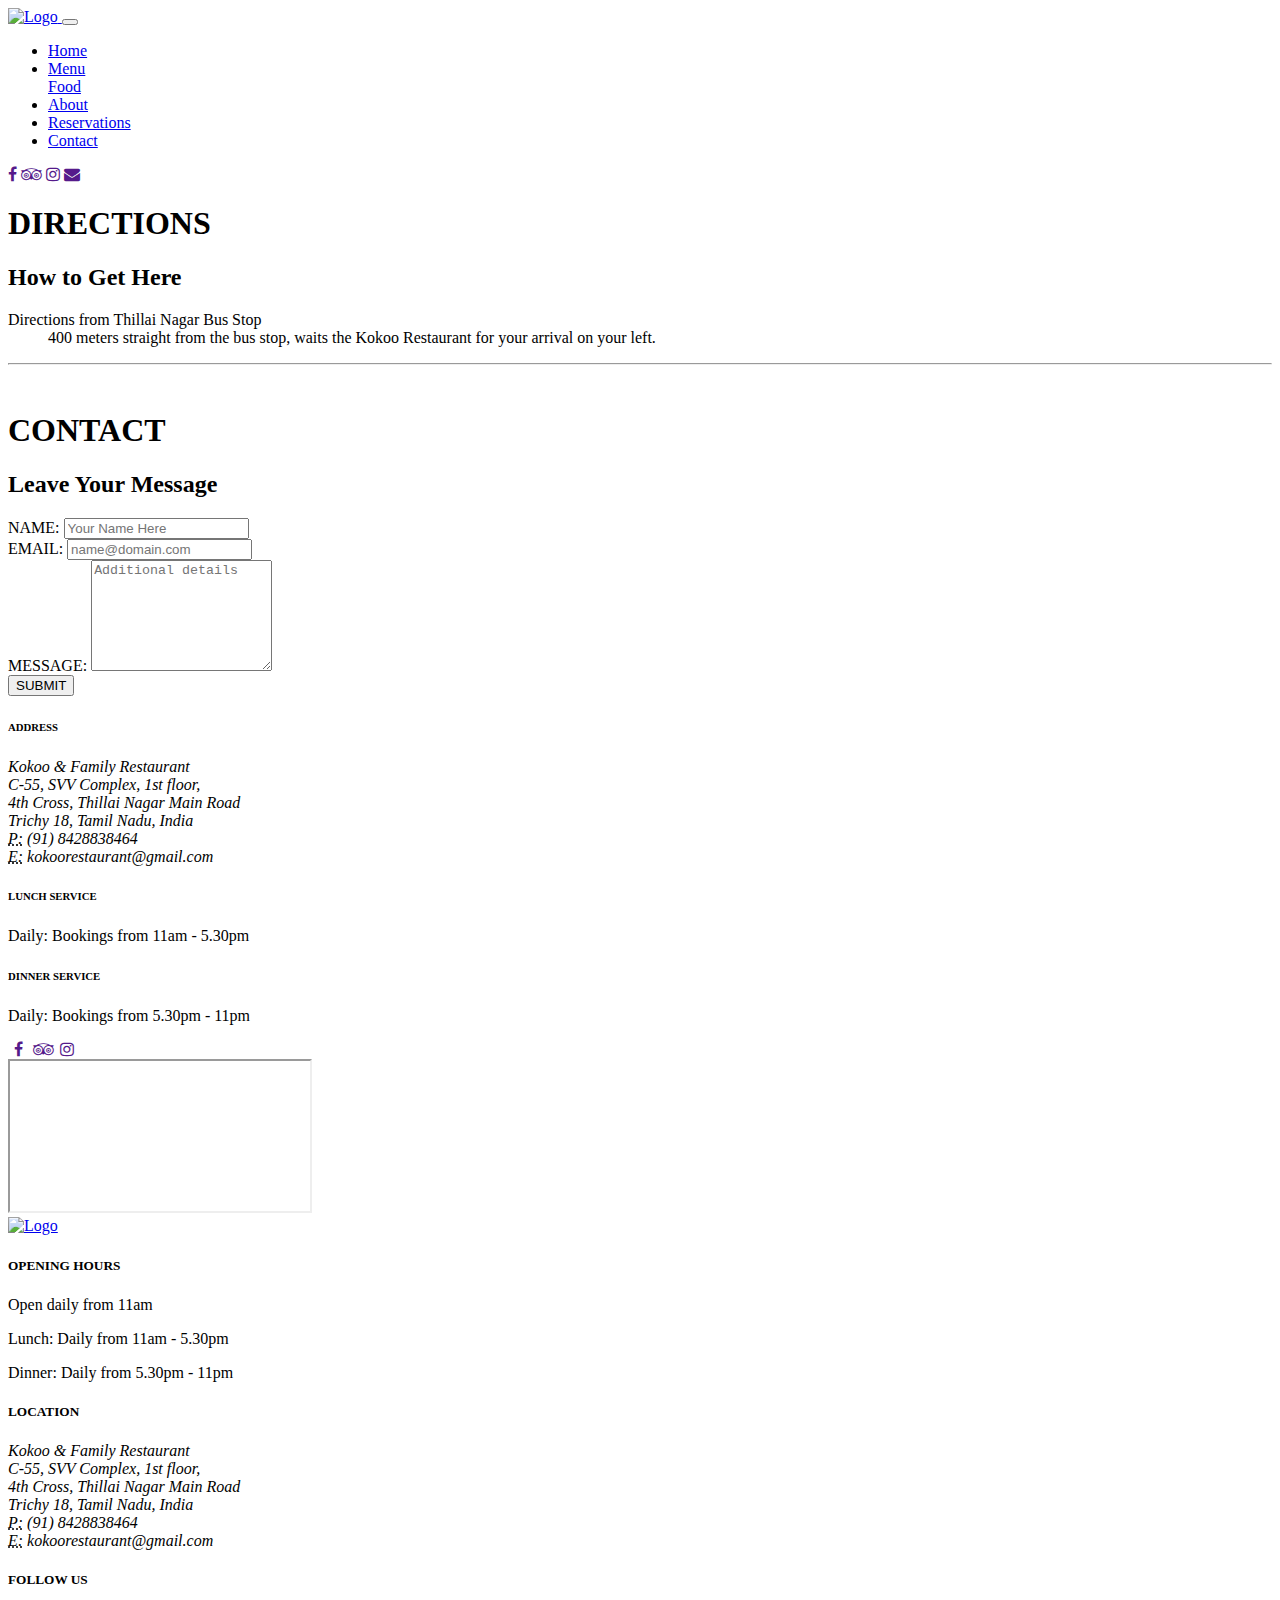
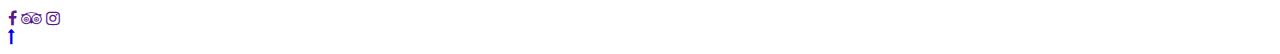
==== commit ee2d5e3b: "Update contact.html" ====
--- a/docs/pages/contact.html
+++ b/docs/pages/contact.html
@@ -1 +1,235 @@
-<!doctype html><html lang="en"><head><meta charset="utf-8"><meta name="viewport" content="width=device-width,initial-scale=1,shrink-to-fit=no"><title>Grecko Bar &amp; Restaurant | Free Bootstrap Website Template</title><link rel="manifest" href="../manifest.json"><style>@charset "UTF-8";.animated{-webkit-animation-duration:1s;animation-duration:1s;-webkit-animation-fill-mode:both;animation-fill-mode:both}@-webkit-keyframes pulse{from{-webkit-transform:scale3d(1,1,1);transform:scale3d(1,1,1)}50%{-webkit-transform:scale3d(1.05,1.05,1.05);transform:scale3d(1.05,1.05,1.05)}to{-webkit-transform:scale3d(1,1,1);transform:scale3d(1,1,1)}}@keyframes pulse{from{-webkit-transform:scale3d(1,1,1);transform:scale3d(1,1,1)}50%{-webkit-transform:scale3d(1.05,1.05,1.05);transform:scale3d(1.05,1.05,1.05)}to{-webkit-transform:scale3d(1,1,1);transform:scale3d(1,1,1)}}.pulse{-webkit-animation-name:pulse;animation-name:pulse}:root{--blue:#007bff;--indigo:#6610f2;--purple:#6f42c1;--pink:#e83e8c;--red:#dc3545;--orange:#fd7e14;--yellow:#ffc107;--green:#28a745;--teal:#20c997;--cyan:#17a2b8;--white:#fff;--gray:#6c757d;--gray-dark:#343a40;--primary:#007bff;--secondary:#6c757d;--success:#28a745;--info:#17a2b8;--warning:#ffc107;--danger:#dc3545;--light:#f8f9fa;--dark:#343a40;--breakpoint-xs:0;--breakpoint-sm:576px;--breakpoint-md:768px;--breakpoint-lg:992px;--breakpoint-xl:1200px;--font-family-sans-serif:-apple-system,BlinkMacSystemFont,"Segoe UI",Roboto,"Helvetica Neue",Arial,sans-serif,"Apple Color Emoji","Segoe UI Emoji","Segoe UI Symbol";--font-family-monospace:SFMono-Regular,Menlo,Monaco,Consolas,"Liberation Mono","Courier New",monospace}*,::after,::before{box-sizing:border-box}html{font-family:sans-serif;line-height:1.15;-webkit-text-size-adjust:100%;-ms-text-size-adjust:100%;-ms-overflow-style:scrollbar}header,main,nav{display:block}body{margin:0;font-family:-apple-system,BlinkMacSystemFont,"Segoe UI",Roboto,"Helvetica Neue",Arial,sans-serif,"Apple Color Emoji","Segoe UI Emoji","Segoe UI Symbol";font-size:1rem;font-weight:400;line-height:1.5;color:#212529;text-align:left;background-color:#fff}hr{box-sizing:content-box;height:0;overflow:visible}h1,h2,h6{margin-top:0;margin-bottom:.5rem}address{margin-bottom:1rem;font-style:normal;line-height:inherit}dl,ul{margin-top:0;margin-bottom:1rem}dt{font-weight:700}dd{margin-bottom:.5rem;margin-left:0}a{color:#007bff;text-decoration:none;background-color:transparent;-webkit-text-decoration-skip:objects}img{vertical-align:middle;border-style:none}label{display:inline-block;margin-bottom:.5rem}button{border-radius:0}button,input{margin:0;font-family:inherit;font-size:inherit;line-height:inherit}button,input{overflow:visible}button{text-transform:none}button,html [type=button]{-webkit-appearance:button}[type=button]::-moz-focus-inner,button::-moz-focus-inner{padding:0;border-style:none}::-webkit-file-upload-button{font:inherit;-webkit-appearance:button}h1,h2,h6{margin-bottom:.5rem;font-family:inherit;font-weight:500;line-height:1.2;color:inherit}h1{font-size:2.5rem}h2{font-size:2rem}h6{font-size:1rem}hr{margin-top:1rem;margin-bottom:1rem;border:0;border-top:1px solid rgba(0,0,0,.1)}.container{width:100%;padding-right:15px;padding-left:15px;margin-right:auto;margin-left:auto}@media (min-width:576px){.container{max-width:540px}}@media (min-width:768px){.container{max-width:720px}}@media (min-width:992px){.container{max-width:960px}}@media (min-width:1200px){.container{max-width:1140px}}.container-fluid{width:100%;padding-right:15px;padding-left:15px;margin-right:auto;margin-left:auto}.row{display:-webkit-box;display:-ms-flexbox;display:flex;-ms-flex-wrap:wrap;flex-wrap:wrap;margin-right:-15px;margin-left:-15px}.col-md-5,.col-md-6,.col-md-7{position:relative;width:100%;min-height:1px;padding-right:15px;padding-left:15px}@media (min-width:768px){.col-md-5{-webkit-box-flex:0;-ms-flex:0 0 41.666667%;flex:0 0 41.666667%;max-width:41.666667%}.col-md-6{-webkit-box-flex:0;-ms-flex:0 0 50%;flex:0 0 50%;max-width:50%}.col-md-7{-webkit-box-flex:0;-ms-flex:0 0 58.333333%;flex:0 0 58.333333%;max-width:58.333333%}}.form-control{display:block;width:100%;padding:.375rem .75rem;font-size:1rem;line-height:1.5;color:#495057;background-color:#fff;background-clip:padding-box;border:1px solid #ced4da;border-radius:.25rem}.form-control::-ms-expand{background-color:transparent;border:0}.form-control::-webkit-input-placeholder{color:#6c757d;opacity:1}.form-control::-moz-placeholder{color:#6c757d;opacity:1}.form-control:-ms-input-placeholder{color:#6c757d;opacity:1}.form-control::-ms-input-placeholder{color:#6c757d;opacity:1}.form-group{margin-bottom:1rem}.form-row{display:-webkit-box;display:-ms-flexbox;display:flex;-ms-flex-wrap:wrap;flex-wrap:wrap;margin-right:-5px;margin-left:-5px}.form-row>[class*=col-]{padding-right:5px;padding-left:5px}.collapse{display:none}.dropdown{position:relative}.dropdown-toggle::after{display:inline-block;width:0;height:0;margin-left:.255em;vertical-align:.255em;content:"";border-top:.3em solid;border-right:.3em solid transparent;border-bottom:0;border-left:.3em solid transparent}.dropdown-menu{position:absolute;top:100%;left:0;z-index:1000;display:none;float:left;min-width:10rem;padding:.5rem 0;margin:.125rem 0 0;font-size:1rem;color:#212529;text-align:left;list-style:none;background-color:#fff;background-clip:padding-box;border:1px solid rgba(0,0,0,.15);border-radius:.25rem}.dropdown-item{display:block;width:100%;padding:.25rem 1.5rem;clear:both;font-weight:400;color:#212529;text-align:inherit;white-space:nowrap;background-color:transparent;border:0}.nav-link{display:block;padding:.5rem 1rem}.navbar{position:relative;display:-webkit-box;display:-ms-flexbox;display:flex;-ms-flex-wrap:wrap;flex-wrap:wrap;-webkit-box-align:center;-ms-flex-align:center;align-items:center;-webkit-box-pack:justify;-ms-flex-pack:justify;justify-content:space-between;padding:.5rem 1rem}.navbar-brand{display:inline-block;padding-top:.3125rem;padding-bottom:.3125rem;margin-right:1rem;font-size:1.25rem;line-height:inherit;white-space:nowrap}.navbar-nav{display:-webkit-box;display:-ms-flexbox;display:flex;-webkit-box-orient:vertical;-webkit-box-direction:normal;-ms-flex-direction:column;flex-direction:column;padding-left:0;margin-bottom:0;list-style:none}.navbar-nav .nav-link{padding-right:0;padding-left:0}.navbar-nav .dropdown-menu{position:static;float:none}.navbar-collapse{-ms-flex-preferred-size:100%;flex-basis:100%;-webkit-box-flex:1;-ms-flex-positive:1;flex-grow:1;-webkit-box-align:center;-ms-flex-align:center;align-items:center}.navbar-toggler{padding:.25rem .75rem;font-size:1.25rem;line-height:1;background-color:transparent;border:1px solid transparent;border-radius:.25rem}.navbar-toggler-icon{display:inline-block;width:1.5em;height:1.5em;vertical-align:middle;content:"";background:no-repeat center center;background-size:100% 100%}@media (min-width:992px){.navbar-expand-lg{-webkit-box-orient:horizontal;-webkit-box-direction:normal;-ms-flex-flow:row nowrap;flex-flow:row nowrap;-webkit-box-pack:start;-ms-flex-pack:start;justify-content:flex-start}.navbar-expand-lg .navbar-nav{-webkit-box-orient:horizontal;-webkit-box-direction:normal;-ms-flex-direction:row;flex-direction:row}.navbar-expand-lg .navbar-nav .dropdown-menu{position:absolute}.navbar-expand-lg .navbar-nav .nav-link{padding-right:.5rem;padding-left:.5rem}.navbar-expand-lg .navbar-collapse{display:-webkit-box!important;display:-ms-flexbox!important;display:flex!important;-ms-flex-preferred-size:auto;flex-basis:auto}.navbar-expand-lg .navbar-toggler{display:none}}.navbar-light .navbar-brand{color:rgba(0,0,0,.9)}.navbar-light .navbar-nav .nav-link{color:rgba(0,0,0,.5)}.navbar-light .navbar-nav .active>.nav-link{color:rgba(0,0,0,.9)}.navbar-light .navbar-toggler{color:rgba(0,0,0,.5);border-color:rgba(0,0,0,.1)}.navbar-light .navbar-toggler-icon{background-image:url("data:image/svg+xml;charset=utf8,%3Csvg viewBox='0 0 30 30' xmlns='http://www.w3.org/2000/svg'%3E%3Cpath stroke='rgba(0, 0, 0, 0.5)' stroke-width='2' stroke-linecap='round' stroke-miterlimit='10' d='M4 7h22M4 15h22M4 23h22'/%3E%3C/svg%3E")}.bg-light{background-color:#f8f9fa!important}.fixed-top{position:fixed;top:0;right:0;left:0;z-index:1030}.sr-only{position:absolute;width:1px;height:1px;padding:0;overflow:hidden;clip:rect(0,0,0,0);white-space:nowrap;-webkit-clip-path:inset(50%);clip-path:inset(50%);border:0}.mb-0{margin-bottom:0!important}.mr-2{margin-right:.5rem!important}.ml-auto{margin-left:auto!important}.text-center{text-align:center!important}@media (min-width:992px){.text-lg-left{text-align:left!important}}html{font-size:1rem}body{font-size:1rem;color:#404040;line-height:1.75;font-family:-apple-system,BlinkMacSystemFont,"Segoe UI",Roboto,Oxygen-Sans,Ubuntu,Cantarell,"Helvetica Neue",sans-serif;font-weight:400;padding-top:62px}label{font-weight:700}input{border-radius:0!important}a{color:inherit}.back-to-top{display:none;position:fixed;z-index:1;bottom:0;right:0;margin:0 auto;width:40px;height:40px;background-color:#007bff;opacity:.5;text-align:center;line-height:40px}.back-to-top i{color:#fff;font-size:20px}.special-title-1{margin-bottom:.8rem;font-size:1rem;font-weight:700}.special-title-2{font-family:'Fredericka the Great',cursive;margin-bottom:2.8rem;font-size:2.8rem}.navbar{box-shadow:0 2px 2px -2px rgba(0,0,0,.2)}.dropdown-item,.nav-link{font-weight:700}.dark-overlay::after{content:' ';width:100%;height:100%;background:#000;opacity:.3;position:absolute;left:0;top:0}.nav-social{display:inline-block;width:40px;height:40px;line-height:43px}.nav-social i{font-size:20px;color:rgba(0,0,0,.5)}.contact-directions{text-align:center;padding-top:8rem;padding-bottom:8rem;max-width:50em}.contact-directions>dl>dt:nth-child(3){margin-top:2.8rem}.contact-horizontal-rule{margin-top:0;margin-bottom:0}.contact-information-wrapper{overflow:hidden;position:relative;background-color:#001f40}.contact-information-wrapper-bg{position:absolute;top:0;left:0;min-width:100%;object-fit:cover;height:100%}.contact-information{position:relative;z-index:1;color:#fff;max-width:50em;margin-top:0;padding-top:8rem;padding-bottom:8rem}.contact-form label{color:#fff}.contact-form input{background:0 0!important;border:3px solid #fff!important;color:rgba(255,255,255,1)}.contact-details{border:none;margin-top:2.8rem}.contact-details h6{font-weight:700}.navbar-brand.animated{animation-duration:2s;animation-iteration-count:infinite}@media (min-width:768px){.contact-details{margin-top:0}.contact-details{border-left:1px solid rgba(255,255,255,1)}.special-title-2{font-size:3.8rem}}</style><link rel="preload" href="https://cdnjs.cloudflare.com/ajax/libs/font-awesome/4.7.0/css/font-awesome.min.css" as="style" onload="this.onload=null;this.rel='stylesheet'"><noscript><link rel="stylesheet" href="https://cdnjs.cloudflare.com/ajax/libs/font-awesome/4.7.0/css/font-awesome.min.css"></noscript><link href="https://fonts.googleapis.com/css?family=Fredericka+the+Great" rel="preload" as="style" onload="this.onload=null;this.rel='stylesheet'"><noscript><link href="https://fonts.googleapis.com/css?family=Fredericka+the+Great" rel="stylesheet"></noscript><link rel="preload" href="../css/purestyles.css" as="style" onload="this.onload=null;this.rel='stylesheet'"><noscript><link rel="stylesheet" href="../css/purestyles.css"></noscript><script>!function(n){"use strict";n.loadCSS||(n.loadCSS=function(){});var o=loadCSS.relpreload={};if(o.support=function(){var e;try{e=n.document.createElement("link").relList.supports("preload")}catch(t){e=!1}return function(){return e}}(),o.bindMediaToggle=function(t){var e=t.media||"all";function a(){t.media=e}t.addEventListener?t.addEventListener("load",a):t.attachEvent&&t.attachEvent("onload",a),setTimeout(function(){t.rel="stylesheet",t.media="only x"}),setTimeout(a,3e3)},o.poly=function(){if(!o.support())for(var t=n.document.getElementsByTagName("link"),e=0;e<t.length;e++){var a=t[e];"preload"!==a.rel||"style"!==a.getAttribute("as")||a.getAttribute("data-loadcss")||(a.setAttribute("data-loadcss",!0),o.bindMediaToggle(a))}},!o.support()){o.poly();var t=n.setInterval(o.poly,500);n.addEventListener?n.addEventListener("load",function(){o.poly(),n.clearInterval(t)}):n.attachEvent&&n.attachEvent("onload",function(){o.poly(),n.clearInterval(t)})}"undefined"!=typeof exports?exports.loadCSS=loadCSS:n.loadCSS=loadCSS}("undefined"!=typeof global?global:this);</script></head><body id="top"><header><nav class="navbar navbar-expand-lg navbar-light bg-light fixed-top"><a class="navbar-brand animated pulse" href="../index.html"><img src="../media/brand/logo-dark.svg" width="30" height="30" alt="Logo"> </a><button class="navbar-toggler" type="button" data-toggle="collapse" data-target="#navbarNav" aria-controls="navbarNav" aria-expanded="false" aria-label="Toggle navigation"><span class="navbar-toggler-icon"></span></button><div class="collapse navbar-collapse text-center" id="navbarNav"><ul class="navbar-nav"><li class="nav-item"><a class="nav-link" href="../index.html">Home <span class="sr-only">(current)</span></a></li><li class="nav-item dropdown"><a class="nav-link dropdown-toggle" href="food.html" id="navbarDropdown" role="button" data-toggle="dropdown" aria-haspopup="true" aria-expanded="false">Menu</a><div class="dropdown-menu text-center text-lg-left" aria-labelledby="navbarDropdown"><a class="dropdown-item" href="food.html">Food</a> <a class="dropdown-item" href="desserts.html">Desserts</a> <a class="dropdown-item" href="drinks.html">Drinks</a></div></li><li class="nav-item"><a class="nav-link" href="about.html">About</a></li><li class="nav-item"><a class="nav-link" href="album.html">Album</a></li><li class="nav-item"><a class="nav-link" href="reservations.html">Reservations</a></li><li class="nav-item active"><a class="nav-link" href="contact.html">Contact</a></li></ul><div class="ml-auto"><a class="nav-social mr-2" href="https://github.com/PictureElement"><i class="fa fa-facebook" aria-hidden="true"></i></a> <a class="nav-social mr-2" href="https://github.com/PictureElement"><i class="fa fa-tripadvisor" aria-hidden="true"></i></a> <a class="nav-social mr-2" href="https://github.com/PictureElement"><i class="fa fa-instagram" aria-hidden="true"></i></a> <a class="nav-social" href="https://github.com/PictureElement"><i class="fa fa-envelope" aria-hidden="true"></i></a></div></div></nav></header><main><div class="contact-directions container"><h1 id="title-1-directions" class="special-title-1">DIRECTIONS</h1><h2 id="title-2-directions" class="special-title-2">How to Get Here</h2><dl id="description" class="mb-0"><dt>Directions from A</dt><dd class="mb-0">Lorem ipsum dolor sit amet, consectetur adipiscing elit. Pellentesque mollis mauris at mauris varius tincidunt. Mauris fermentum finibus purus, non commodo metus pulvinar ac. Phasellus ultricies ultricies eros, quis rhoncus urna efficitur sed. Aenean id tellus ligula.</dd><dt>Directions from B</dt><dd class="mb-0">Lorem ipsum dolor sit amet, consectetur adipiscing elit. Pellentesque mollis mauris at mauris varius tincidunt. Mauris fermentum finibus purus, non commodo metus pulvinar ac. Phasellus ultricies ultricies eros, quis rhoncus urna efficitur sed. Aenean id tellus ligula.</dd></dl></div><hr class="contact-horizontal-rule"><div class="container-fluid contact-information-wrapper dark-overlay"><img sizes="(max-width: 2560px) 100vw, 2560px" srcset="https://res.cloudinary.com/pictureelement/image/upload/q_auto,f_auto,c_scale,w_320/v1535898673/website-template-3/cover-wooden-texture.jpg 320w, https://res.cloudinary.com/pictureelement/image/upload/q_auto,f_auto,c_scale,w_541/v1535898673/website-template-3/cover-wooden-texture.jpg 541w, https://res.cloudinary.com/pictureelement/image/upload/q_auto,f_auto,c_scale,w_700/v1535898673/website-template-3/cover-wooden-texture.jpg 700w, https://res.cloudinary.com/pictureelement/image/upload/q_auto,f_auto,c_scale,w_833/v1535898673/website-template-3/cover-wooden-texture.jpg 833w, https://res.cloudinary.com/pictureelement/image/upload/q_auto,f_auto,c_scale,w_940/v1535898673/website-template-3/cover-wooden-texture.jpg 940w, https://res.cloudinary.com/pictureelement/image/upload/q_auto,f_auto,c_scale,w_1036/v1535898673/website-template-3/cover-wooden-texture.jpg 1036w, https://res.cloudinary.com/pictureelement/image/upload/q_auto,f_auto,c_scale,w_1115/v1535898673/website-template-3/cover-wooden-texture.jpg 1115w, https://res.cloudinary.com/pictureelement/image/upload/q_auto,f_auto,c_scale,w_1194/v1535898673/website-template-3/cover-wooden-texture.jpg 1194w, https://res.cloudinary.com/pictureelement/image/upload/q_auto,f_auto,c_scale,w_1273/v1535898673/website-template-3/cover-wooden-texture.jpg 1273w, https://res.cloudinary.com/pictureelement/image/upload/q_auto,f_auto,c_scale,w_1340/v1535898673/website-template-3/cover-wooden-texture.jpg 1340w, https://res.cloudinary.com/pictureelement/image/upload/q_auto,f_auto,c_scale,w_1408/v1535898673/website-template-3/cover-wooden-texture.jpg 1408w, https://res.cloudinary.com/pictureelement/image/upload/q_auto,f_auto,c_scale,w_1473/v1535898673/website-template-3/cover-wooden-texture.jpg 1473w, https://res.cloudinary.com/pictureelement/image/upload/q_auto,f_auto,c_scale,w_1534/v1535898673/website-template-3/cover-wooden-texture.jpg 1534w, https://res.cloudinary.com/pictureelement/image/upload/q_auto,f_auto,c_scale,w_1594/v1535898673/website-template-3/cover-wooden-texture.jpg 1594w, https://res.cloudinary.com/pictureelement/image/upload/q_auto,f_auto,c_scale,w_1647/v1535898673/website-template-3/cover-wooden-texture.jpg 1647w, https://res.cloudinary.com/pictureelement/image/upload/q_auto,f_auto,c_scale,w_1708/v1535898673/website-template-3/cover-wooden-texture.jpg 1708w, https://res.cloudinary.com/pictureelement/image/upload/q_auto,f_auto,c_scale,w_1762/v1535898673/website-template-3/cover-wooden-texture.jpg 1762w, https://res.cloudinary.com/pictureelement/image/upload/q_auto,f_auto,c_scale,w_1812/v1535898673/website-template-3/cover-wooden-texture.jpg 1812w, https://res.cloudinary.com/pictureelement/image/upload/q_auto,f_auto,c_scale,w_1863/v1535898673/website-template-3/cover-wooden-texture.jpg 1863w, https://res.cloudinary.com/pictureelement/image/upload/q_auto,f_auto,c_scale,w_1913/v1535898673/website-template-3/cover-wooden-texture.jpg 1913w, https://res.cloudinary.com/pictureelement/image/upload/q_auto,f_auto,c_scale,w_1963/v1535898673/website-template-3/cover-wooden-texture.jpg 1963w, https://res.cloudinary.com/pictureelement/image/upload/q_auto,f_auto,c_scale,w_2011/v1535898673/website-template-3/cover-wooden-texture.jpg 2011w, https://res.cloudinary.com/pictureelement/image/upload/q_auto,f_auto,c_scale,w_2060/v1535898673/website-template-3/cover-wooden-texture.jpg 2060w, https://res.cloudinary.com/pictureelement/image/upload/q_auto,f_auto,c_scale,w_2111/v1535898673/website-template-3/cover-wooden-texture.jpg 2111w, https://res.cloudinary.com/pictureelement/image/upload/q_auto,f_auto,c_scale,w_2156/v1535898673/website-template-3/cover-wooden-texture.jpg 2156w, https://res.cloudinary.com/pictureelement/image/upload/q_auto,f_auto,c_scale,w_2199/v1535898673/website-template-3/cover-wooden-texture.jpg 2199w, https://res.cloudinary.com/pictureelement/image/upload/q_auto,f_auto,c_scale,w_2240/v1535898673/website-template-3/cover-wooden-texture.jpg 2240w, https://res.cloudinary.com/pictureelement/image/upload/q_auto,f_auto,c_scale,w_2282/v1535898673/website-template-3/cover-wooden-texture.jpg 2282w, https://res.cloudinary.com/pictureelement/image/upload/q_auto,f_auto,c_scale,w_2330/v1535898673/website-template-3/cover-wooden-texture.jpg 2330w, https://res.cloudinary.com/pictureelement/image/upload/q_auto,f_auto,c_scale,w_2373/v1535898673/website-template-3/cover-wooden-texture.jpg 2373w, https://res.cloudinary.com/pictureelement/image/upload/q_auto,f_auto,c_scale,w_2420/v1535898673/website-template-3/cover-wooden-texture.jpg 2420w, https://res.cloudinary.com/pictureelement/image/upload/q_auto,f_auto,c_scale,w_2465/v1535898673/website-template-3/cover-wooden-texture.jpg 2465w, https://res.cloudinary.com/pictureelement/image/upload/q_auto,f_auto,c_scale,w_2504/v1535898673/website-template-3/cover-wooden-texture.jpg 2504w, https://res.cloudinary.com/pictureelement/image/upload/q_auto,f_auto,c_scale,w_2550/v1535898673/website-template-3/cover-wooden-texture.jpg 2550w, https://res.cloudinary.com/pictureelement/image/upload/q_auto,f_auto,c_scale,w_2557/v1535898673/website-template-3/cover-wooden-texture.jpg 2557w, https://res.cloudinary.com/pictureelement/image/upload/q_auto,f_auto,c_scale,w_2560/v1535898673/website-template-3/cover-wooden-texture.jpg 2560w" src="https://res.cloudinary.com/pictureelement/image/upload/q_auto,f_auto,c_scale,w_2560/v1535898673/website-template-3/cover-wooden-texture.jpg" alt="" class="contact-information-wrapper-bg"><div class="contact-information container"><h1 class="special-title-1 text-center">CONTACT</h1><h2 class="special-title-2 text-center">Leave Your Message</h2><div class="row"><div class="col-md-7 contact-form"><form><div class="form-row"><div class="form-group col-md-6"><label for="inputName">NAME:</label> <input type="text" class="form-control" id="inputName" placeholder="John Smith"></div><div class="form-group col-md-6"><label for="inputEmail">EMAIL:</label> <input type="email" class="form-control" id="inputEmail" placeholder="name@example.com"></div></div><div class="form-group"><label for="inputTextarea">MESSAGE:</label> <textarea class="form-control" id="inputTextarea" rows="7" placeholder="Additional details"></textarea></div><button type="submit" class="btn btn-light">SUBMIT</button></form></div><div class="contact-details col-md-5"><div class="address"><h6>ADDRESS</h6><address>Grecko Bar &amp; Seafood Restaurant<br>24 Akti Kampani St.<br>846 00, Mykonos, Greece<br><abbr title="Phone">P:</abbr> (123) 456-7890<br><abbr title="Email">E:</abbr> info@grecko.com</address></div><div class="opening-hours"><h6>BAR SERVICE</h6><p>Daily: Bookings from 9am - 11pm</p><h6>LUNCH SERVICE</h6><p>Daily: Bookings from 12pm - 1.30pm</p><h6>DINNER SERVICE</h6><p>Daily: Bookings from 6pm - 9.30pm</p></div><div class="connect"><a class="contact-social mr-2" href="https://github.com/PictureElement" aria-label="facebook"><i class="fa fa-fw fa-facebook" aria-hidden="true"></i></a> <a class="contact-social mr-2" href="https://github.com/PictureElement" aria-label="tripadvisor"><i class="fa fa-fw fa-tripadvisor" aria-hidden="true"></i></a> <a class="contact-social" href="https://github.com/PictureElement" aria-label="instagram"><i class="fa fa-fw fa-instagram" aria-hidden="true"></i></a></div></div></div></div></div><div id="googleMapContainer" class="homepage-google-map"><iframe title="Our location on Google My Maps" class="google-map" src="https://www.google.com/maps/d/embed?mid=1YihUagJV98aTSoPRpalSyqRjTVhaFv5E&hl=en"></iframe></div></main><footer class="page-footer"><div class="container"><a class="navbar-brand animated pulse d-block text-center m-0 p-0" href="#"><img src="../media/brand/logo-light.svg" width="50" height="50" alt="Logo"></a><div class="row"><div class="col-md-3"><h5 class="page-footer-title">OPENING HOURS</h5><p class="mb-0">Open daily from 8am</p><p class="mb-0">Bar: Daily from 8am - 12pm</p><p class="mb-0">Breakfast: Daily from 8am - 11am</p><p class="mb-0">Lunch: Daily from 12pm - 3pm</p><p>Dinner: Daily from 6pm - 12pm</p></div><div class="col-md-3 h-100 border-left-custom"><h5 class="page-footer-title mt-3 mt-md-0">LOCATION</h5><address>Grecko Bar &amp; Seafood Restaurant<br>24 Akti Kampani St.<br>846 00, Mykonos, Greece<br><abbr title="Phone">P:</abbr> (123) 456-7890<br><abbr title="Email">E:</abbr> info@grecko.com</address></div><div class="col-md-3 h-100 border-left-custom"><h5 class="page-footer-title mt-3 mt-md-0">FOLLOW US</h5><div class="mb-3"><a class="footer-social" href="https://github.com/PictureElement" aria-label="facebook"><i class="fa fa-facebook" aria-hidden="true"></i></a> <a class="footer-social" href="https://github.com/PictureElement" aria-label="tripadvisor"><i class="fa fa-tripadvisor" aria-hidden="true"></i></a> <a class="footer-social" href="https://github.com/PictureElement" aria-label="instagram"><i class="fa fa-instagram" aria-hidden="true"></i></a></div></div><div class="col-md-3 h-100 border-left-custom"><h5 class="page-footer-title mt-3 mt-md-0">NEWSLETTER</h5><p>Complete the form to receive information on the latest events, news and special offers at Grecko.</p><form id="newsletter-form"><label class="sr-only" for="formEmail">Email</label> <input type="email" class="form-control form-control-sm rounded" id="formEmail" placeholder="name@example.com"> <button type="submit" class="btn btn-sm btn-outline-light btn-block mt-2">Subscribe</button></form></div></div></div><div class="page-footer-copyright container-fluid text-center">© 2018 Grecko Bar &amp; Restaurant. All rights reserved.<br>Design &amp; Development by <a href="https://pictureelement.github.io/portfolio-2/">PictureElement</a> (Marios Sofokleous).</div></footer><a id="back-to-top" class="back-to-top smooth-scroll" href="#top"><i class="fa fa-long-arrow-up" aria-hidden="true"></i></a><script src="https://code.jquery.com/jquery-3.3.1.min.js" integrity="sha256-FgpCb/KJQlLNfOu91ta32o/NMZxltwRo8QtmkMRdAu8=" crossorigin="anonymous"></script><script src="https://maxcdn.bootstrapcdn.com/bootstrap/4.0.0/js/bootstrap.min.js" integrity="sha384-JZR6Spejh4U02d8jOt6vLEHfe/JQGiRRSQQxSfFWpi1MquVdAyjUar5+76PVCmYl" crossorigin="anonymous"></script><script src="../js/site.js"></script><script src="../js/contact-animations.js"></script></body></html>+<!doctype html>
+<html lang="en">
+  <head>
+    <!-- Required meta tags -->
+    <meta charset="utf-8">
+    <meta name="viewport" content="width=device-width, initial-scale=1, shrink-to-fit=no">
+    <title>KO~KOO Bar &amp; Restaurant</title>
+	<!-- Web app manifest -->
+    <link rel='manifest' href='../manifest.json'>
+    <!-- Font Awesome -->
+    <link rel="stylesheet" href="https://cdnjs.cloudflare.com/ajax/libs/font-awesome/4.7.0/css/font-awesome.min.css">
+    <!-- Google Fonts -->
+    <link href="https://fonts.googleapis.com/css?family=Fredericka+the+Great" rel="stylesheet">
+    <!-- Bootstrap -->
+    <link rel="stylesheet" href="../css/bootstrap.css">
+    <!-- Animate.css -->
+    <link rel="stylesheet" href="../css/animate.css">
+    <!-- Default stylesheet -->
+    <link rel="stylesheet" href="../css/main.css">
+  </head>
+  <body id="top">
+    <header>
+      <!-- NAVBAR -->
+      <nav class="navbar navbar-expand-lg navbar-light bg-light fixed-top">
+        <a class="navbar-brand animated pulse" href="../index.html">
+           <img src="../media/brand/logokOkOO.svg" width="100" height="100" alt="Logo">
+        </a>
+        <button class="navbar-toggler" type="button" data-toggle="collapse" data-target="#navbarNav" aria-controls="navbarNav" aria-expanded="false" aria-label="Toggle navigation">
+          <span class="navbar-toggler-icon"></span>
+        </button>
+        <div class="collapse navbar-collapse text-center" id="navbarNav">
+          <ul class="navbar-nav">
+            <li class="nav-item">
+              <a class="nav-link" href="../index.html">Home <span class="sr-only">(current)</span></a>
+            </li>
+            <li class="nav-item dropdown">
+              <a class="nav-link dropdown-toggle" href="food.html" id="navbarDropdown" role="button" data-toggle="dropdown" aria-haspopup="true" aria-expanded="false">
+                Menu
+              </a>
+              <div class="dropdown-menu text-center text-lg-left" aria-labelledby="navbarDropdown">
+                <a class="dropdown-item" href="food.html">Food</a>
+              </div>
+            </li>
+            <li class="nav-item">
+              <a class="nav-link" href="about.html">About</a>
+            </li>
+            <!--
+			<li class="nav-item">
+              <a class="nav-link" href="pages/album.html">Album</a>
+            </li>
+            -->
+			<li class="nav-item">
+              <a class="nav-link" href="reservations.html">Reservations</a>
+            </li>
+            <li class="nav-item active">
+              <a class="nav-link" href="contact.html">Contact</a>
+            </li>
+          </ul>
+          <div class="ml-auto">
+            <a class="nav-social mr-2" href=""><i class="fa fa-facebook" aria-hidden="true"></i></a>
+            <a class="nav-social mr-2" href=""><i class="fa fa-tripadvisor" aria-hidden="true"></i></a>
+            <a class="nav-social mr-2" href=""><i class="fa fa-instagram" aria-hidden="true"></i></a>
+            <a class="nav-social" href=""><i class="fa fa-envelope" aria-hidden="true"></i></a>
+          </div>
+        </div>
+      </nav>
+    </header>
+    <main>
+      <!-- DIRECTIONS -->
+      <div class="contact-directions container">
+        <h1 id="title-1-directions" class="special-title-1">DIRECTIONS</h1>
+        <h2 id="title-2-directions" class="special-title-2">How to Get Here</h2>
+        <dl id="description" class="mb-0">
+          <dt>Directions from Thillai Nagar Bus Stop</dt>
+          <dd class="mb-0">
+            400 meters straight from the bus stop, waits the Kokoo Restaurant for your arrival on your left.
+          </dd>
+        </dl>
+      </div>
+      <hr class="contact-horizontal-rule">
+      <!-- CONTACT -->
+      <div class="container-fluid contact-information-wrapper dark-overlay">
+        <img
+          sizes="(max-width: 2560px) 100vw, 2560px"
+          srcset="
+            https://res.cloudinary.com/pictureelement/image/upload/q_auto,f_auto,c_scale,w_320/v1535898673/website-template-3/cover-wooden-texture.jpg 320w,
+            https://res.cloudinary.com/pictureelement/image/upload/q_auto,f_auto,c_scale,w_541/v1535898673/website-template-3/cover-wooden-texture.jpg 541w,
+            https://res.cloudinary.com/pictureelement/image/upload/q_auto,f_auto,c_scale,w_700/v1535898673/website-template-3/cover-wooden-texture.jpg 700w,
+            https://res.cloudinary.com/pictureelement/image/upload/q_auto,f_auto,c_scale,w_833/v1535898673/website-template-3/cover-wooden-texture.jpg 833w,
+            https://res.cloudinary.com/pictureelement/image/upload/q_auto,f_auto,c_scale,w_940/v1535898673/website-template-3/cover-wooden-texture.jpg 940w,
+            https://res.cloudinary.com/pictureelement/image/upload/q_auto,f_auto,c_scale,w_1036/v1535898673/website-template-3/cover-wooden-texture.jpg 1036w,
+            https://res.cloudinary.com/pictureelement/image/upload/q_auto,f_auto,c_scale,w_1115/v1535898673/website-template-3/cover-wooden-texture.jpg 1115w,
+            https://res.cloudinary.com/pictureelement/image/upload/q_auto,f_auto,c_scale,w_1194/v1535898673/website-template-3/cover-wooden-texture.jpg 1194w,
+            https://res.cloudinary.com/pictureelement/image/upload/q_auto,f_auto,c_scale,w_1273/v1535898673/website-template-3/cover-wooden-texture.jpg 1273w,
+            https://res.cloudinary.com/pictureelement/image/upload/q_auto,f_auto,c_scale,w_1340/v1535898673/website-template-3/cover-wooden-texture.jpg 1340w,
+            https://res.cloudinary.com/pictureelement/image/upload/q_auto,f_auto,c_scale,w_1408/v1535898673/website-template-3/cover-wooden-texture.jpg 1408w,
+            https://res.cloudinary.com/pictureelement/image/upload/q_auto,f_auto,c_scale,w_1473/v1535898673/website-template-3/cover-wooden-texture.jpg 1473w,
+            https://res.cloudinary.com/pictureelement/image/upload/q_auto,f_auto,c_scale,w_1534/v1535898673/website-template-3/cover-wooden-texture.jpg 1534w,
+            https://res.cloudinary.com/pictureelement/image/upload/q_auto,f_auto,c_scale,w_1594/v1535898673/website-template-3/cover-wooden-texture.jpg 1594w,
+            https://res.cloudinary.com/pictureelement/image/upload/q_auto,f_auto,c_scale,w_1647/v1535898673/website-template-3/cover-wooden-texture.jpg 1647w,
+            https://res.cloudinary.com/pictureelement/image/upload/q_auto,f_auto,c_scale,w_1708/v1535898673/website-template-3/cover-wooden-texture.jpg 1708w,
+            https://res.cloudinary.com/pictureelement/image/upload/q_auto,f_auto,c_scale,w_1762/v1535898673/website-template-3/cover-wooden-texture.jpg 1762w,
+            https://res.cloudinary.com/pictureelement/image/upload/q_auto,f_auto,c_scale,w_1812/v1535898673/website-template-3/cover-wooden-texture.jpg 1812w,
+            https://res.cloudinary.com/pictureelement/image/upload/q_auto,f_auto,c_scale,w_1863/v1535898673/website-template-3/cover-wooden-texture.jpg 1863w,
+            https://res.cloudinary.com/pictureelement/image/upload/q_auto,f_auto,c_scale,w_1913/v1535898673/website-template-3/cover-wooden-texture.jpg 1913w,
+            https://res.cloudinary.com/pictureelement/image/upload/q_auto,f_auto,c_scale,w_1963/v1535898673/website-template-3/cover-wooden-texture.jpg 1963w,
+            https://res.cloudinary.com/pictureelement/image/upload/q_auto,f_auto,c_scale,w_2011/v1535898673/website-template-3/cover-wooden-texture.jpg 2011w,
+            https://res.cloudinary.com/pictureelement/image/upload/q_auto,f_auto,c_scale,w_2060/v1535898673/website-template-3/cover-wooden-texture.jpg 2060w,
+            https://res.cloudinary.com/pictureelement/image/upload/q_auto,f_auto,c_scale,w_2111/v1535898673/website-template-3/cover-wooden-texture.jpg 2111w,
+            https://res.cloudinary.com/pictureelement/image/upload/q_auto,f_auto,c_scale,w_2156/v1535898673/website-template-3/cover-wooden-texture.jpg 2156w,
+            https://res.cloudinary.com/pictureelement/image/upload/q_auto,f_auto,c_scale,w_2199/v1535898673/website-template-3/cover-wooden-texture.jpg 2199w,
+            https://res.cloudinary.com/pictureelement/image/upload/q_auto,f_auto,c_scale,w_2240/v1535898673/website-template-3/cover-wooden-texture.jpg 2240w,
+            https://res.cloudinary.com/pictureelement/image/upload/q_auto,f_auto,c_scale,w_2282/v1535898673/website-template-3/cover-wooden-texture.jpg 2282w,
+            https://res.cloudinary.com/pictureelement/image/upload/q_auto,f_auto,c_scale,w_2330/v1535898673/website-template-3/cover-wooden-texture.jpg 2330w,
+            https://res.cloudinary.com/pictureelement/image/upload/q_auto,f_auto,c_scale,w_2373/v1535898673/website-template-3/cover-wooden-texture.jpg 2373w,
+            https://res.cloudinary.com/pictureelement/image/upload/q_auto,f_auto,c_scale,w_2420/v1535898673/website-template-3/cover-wooden-texture.jpg 2420w,
+            https://res.cloudinary.com/pictureelement/image/upload/q_auto,f_auto,c_scale,w_2465/v1535898673/website-template-3/cover-wooden-texture.jpg 2465w,
+            https://res.cloudinary.com/pictureelement/image/upload/q_auto,f_auto,c_scale,w_2504/v1535898673/website-template-3/cover-wooden-texture.jpg 2504w,
+            https://res.cloudinary.com/pictureelement/image/upload/q_auto,f_auto,c_scale,w_2550/v1535898673/website-template-3/cover-wooden-texture.jpg 2550w,
+            https://res.cloudinary.com/pictureelement/image/upload/q_auto,f_auto,c_scale,w_2557/v1535898673/website-template-3/cover-wooden-texture.jpg 2557w,
+            https://res.cloudinary.com/pictureelement/image/upload/q_auto,f_auto,c_scale,w_2560/v1535898673/website-template-3/cover-wooden-texture.jpg 2560w"
+          src="https://res.cloudinary.com/pictureelement/image/upload/q_auto,f_auto,c_scale,w_2560/v1535898673/website-template-3/cover-wooden-texture.jpg"
+          alt=""
+          class="contact-information-wrapper-bg">
+        <div class="contact-information container">
+          <h1 class="special-title-1 text-center">CONTACT</h1>
+          <h2 class="special-title-2 text-center">Leave Your Message</h2>
+          <div class="row">
+            <div class="col-md-7 contact-form">
+              <form>
+                <div class="form-row">
+                  <div class="form-group col-md-6">
+                    <label for="inputName">NAME:</label>
+                    <input type="text" class="form-control" id="inputName" placeholder="Your Name Here">
+                  </div>
+                  <div class="form-group col-md-6">
+                    <label for="inputEmail">EMAIL:</label>
+                    <input type="email" class="form-control" id="inputEmail" placeholder="name@domain.com">
+                  </div>
+                </div>
+                <div class="form-group">
+                  <label for="inputTextarea">MESSAGE:</label>
+                  <textarea class="form-control" id="inputTextarea" rows="7" placeholder="Additional details"></textarea>
+                </div>
+                <button type="submit" class="btn btn-light">SUBMIT</button>
+              </form>
+            </div>
+            <div class="contact-details col-md-5">
+              <div class="address">
+                <h6>ADDRESS</h6>
+                <address>
+			  Kokoo &amp; Family Restaurant<br>
+			  C-55, SVV Complex, 1st floor,<br>
+			  4th Cross, Thillai Nagar Main Road<br>
+			  Trichy 18, Tamil Nadu, India<br> 
+			  <abbr title="Phone">P:</abbr> (91) 8428838464<br>
+			  <abbr title="Email">E:</abbr> kokoorestaurant@gmail.com
+			</address>
+              </div>
+              <div class="opening-hours">
+                <h6>LUNCH SERVICE</h6>
+                <p>Daily: Bookings from 11am - 5.30pm</p>
+                <h6>DINNER SERVICE</h6>
+                <p>Daily: Bookings from 5.30pm - 11pm</p>
+              </div>
+              <div class="connect">
+                <a class="contact-social mr-2" href="" aria-label="facebook"><i class="fa fa-fw fa-facebook" aria-hidden="true"></i></a>
+                <a class="contact-social mr-2" href="" aria-label="tripadvisor"><i class="fa fa-fw fa-tripadvisor" aria-hidden="true"></i></a>
+                <a class="contact-social" href="" aria-label="instagram"><i class="fa fa-fw fa-instagram" aria-hidden="true"></i></a>
+              </div>
+            </div>
+          </div>
+        </div>
+      </div>
+      
+      <!-- GOOGLE MAP -->
+      <div id="googleMapContainer" class="homepage-google-map">
+        <iframe title="Our location on Google My Maps" class="google-map" src="https://www.google.com/maps/d/embed?mid=1YihUagJV98aTSoPRpalSyqRjTVhaFv5E&hl=en"></iframe>
+      </div>
+
+    </main>
+    <footer class="page-footer">
+      <div class="container">
+        <a class="navbar-brand animated pulse d-block text-center m-0 p-0" href="#">
+          <img src="../media/brand/logokOkOO.svg" width="100" height="100" alt="Logo">
+        </a>
+        <div class="row">
+          <div class="col-md-4">
+            <h5 class="page-footer-title">OPENING HOURS</h5>
+            <p class="mb-0">Open daily from 11am</p> 
+            <p class="mb-0">Lunch: Daily from 11am - 5.30pm</p>
+            <p>Dinner: Daily from 5.30pm - 11pm</p>
+          </div>
+          <div class="col-md-4 h-100 border-left-custom">
+            <h5 class="page-footer-title mt-3 mt-md-0">LOCATION</h5>
+            <address>
+			  Kokoo &amp; Family Restaurant<br>
+			  C-55, SVV Complex, 1st floor,<br>
+			  4th Cross, Thillai Nagar Main Road<br>
+			  Trichy 18, Tamil Nadu, India<br> 
+			  <abbr title="Phone">P:</abbr> (91) 8428838464<br>
+			  <abbr title="Email">E:</abbr> kokoorestaurant@gmail.com
+			</address>
+          </div>
+          <div class="col-md-4 h-100 border-left-custom">
+            <h5 class="page-footer-title mt-3 mt-md-0">FOLLOW US</h5>
+            <div class="mb-3">
+              <a class="footer-social" href="" aria-label="facebook"><i class="fa fa-facebook" aria-hidden="true"></i></a>
+              <a class="footer-social" href="" aria-label="tripadvisor"><i class="fa fa-tripadvisor" aria-hidden="true"></i></a>
+              <a class="footer-social" href="" aria-label="instagram"><i class="fa fa-instagram" aria-hidden="true"></i></a>
+            </div>
+          </div>
+		<form id="newsletter-form"></form>
+        </div>
+      </div>
+    </footer>
+    <a id="back-to-top" class="back-to-top smooth-scroll" href="#top">
+      <i class="fa fa-long-arrow-up" aria-hidden="true"></i>
+    </a>
+    <!-- jQuery -->
+    <script
+      src="https://code.jquery.com/jquery-3.3.1.min.js"
+      integrity="sha256-FgpCb/KJQlLNfOu91ta32o/NMZxltwRo8QtmkMRdAu8="
+      crossorigin="anonymous">
+    </script>
+    <!-- Bootstrap -->
+    <script 
+      src="https://maxcdn.bootstrapcdn.com/bootstrap/4.0.0/js/bootstrap.min.js" 
+      integrity="sha384-JZR6Spejh4U02d8jOt6vLEHfe/JQGiRRSQQxSfFWpi1MquVdAyjUar5+76PVCmYl" 
+      crossorigin="anonymous">
+    </script>
+    <script src="../js/site.js"></script>
+    <script src="../js/contact-animations.js"></script>
+  </body>
+</html>
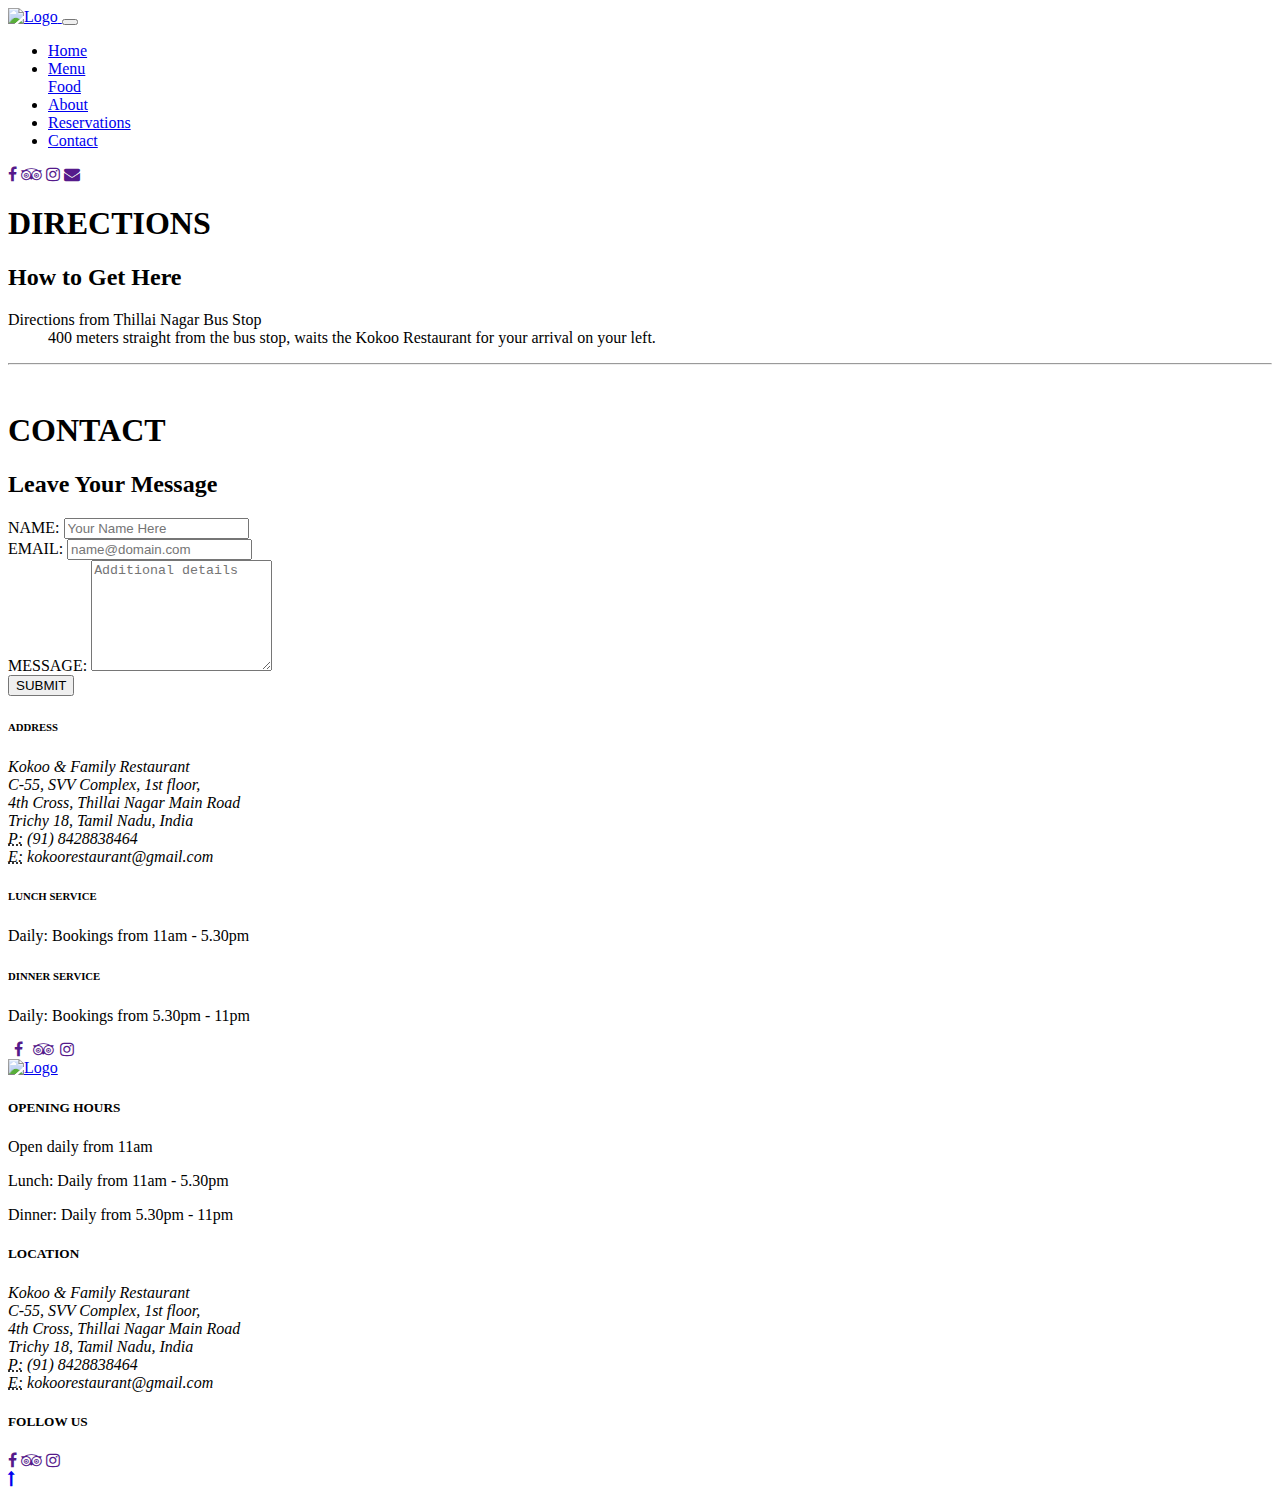
==== commit 8bcfcc8f: "Update contact.html" ====
--- a/docs/pages/contact.html
+++ b/docs/pages/contact.html
@@ -23,7 +23,7 @@
       <!-- NAVBAR -->
       <nav class="navbar navbar-expand-lg navbar-light bg-light fixed-top">
         <a class="navbar-brand animated pulse" href="../index.html">
-           <img src="../media/brand/logokOkOO.svg" width="100" height="100" alt="Logo">
+           <img src="../media/brand/logokokoo.png" width="100" height="100" alt="Logo">
         </a>
         <button class="navbar-toggler" type="button" data-toggle="collapse" data-target="#navbarNav" aria-controls="navbarNav" aria-expanded="false" aria-label="Toggle navigation">
           <span class="navbar-toggler-icon"></span>
@@ -174,15 +174,15 @@
       </div>
       
       <!-- GOOGLE MAP -->
-      <div id="googleMapContainer" class="homepage-google-map">
+      <!--<div id="googleMapContainer" class="homepage-google-map">
         <iframe title="Our location on Google My Maps" class="google-map" src="https://www.google.com/maps/d/embed?mid=1YihUagJV98aTSoPRpalSyqRjTVhaFv5E&hl=en"></iframe>
-      </div>
+      </div>-->
 
     </main>
     <footer class="page-footer">
       <div class="container">
         <a class="navbar-brand animated pulse d-block text-center m-0 p-0" href="#">
-          <img src="../media/brand/logokOkOO.svg" width="100" height="100" alt="Logo">
+          <img src="../media/brand/logokokoo.png" width="100" height="100" alt="Logo">
         </a>
         <div class="row">
           <div class="col-md-4">
